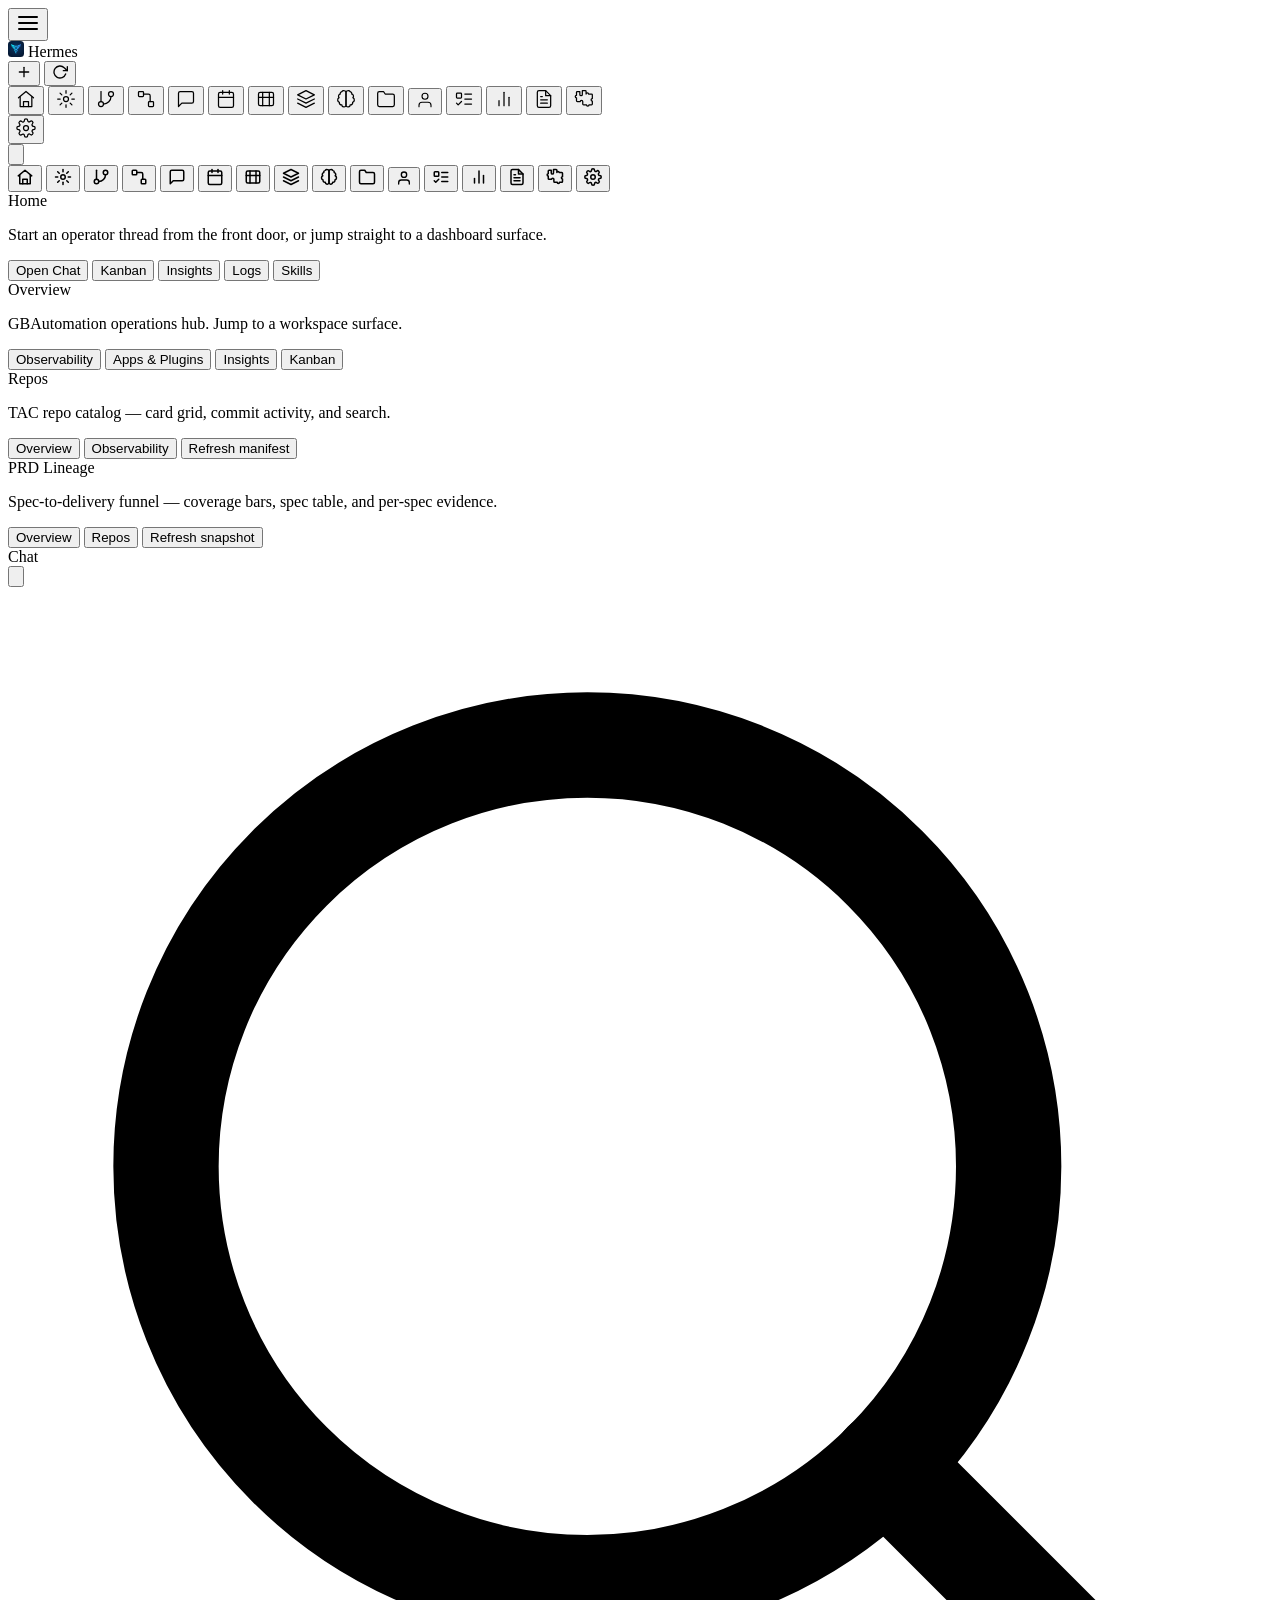
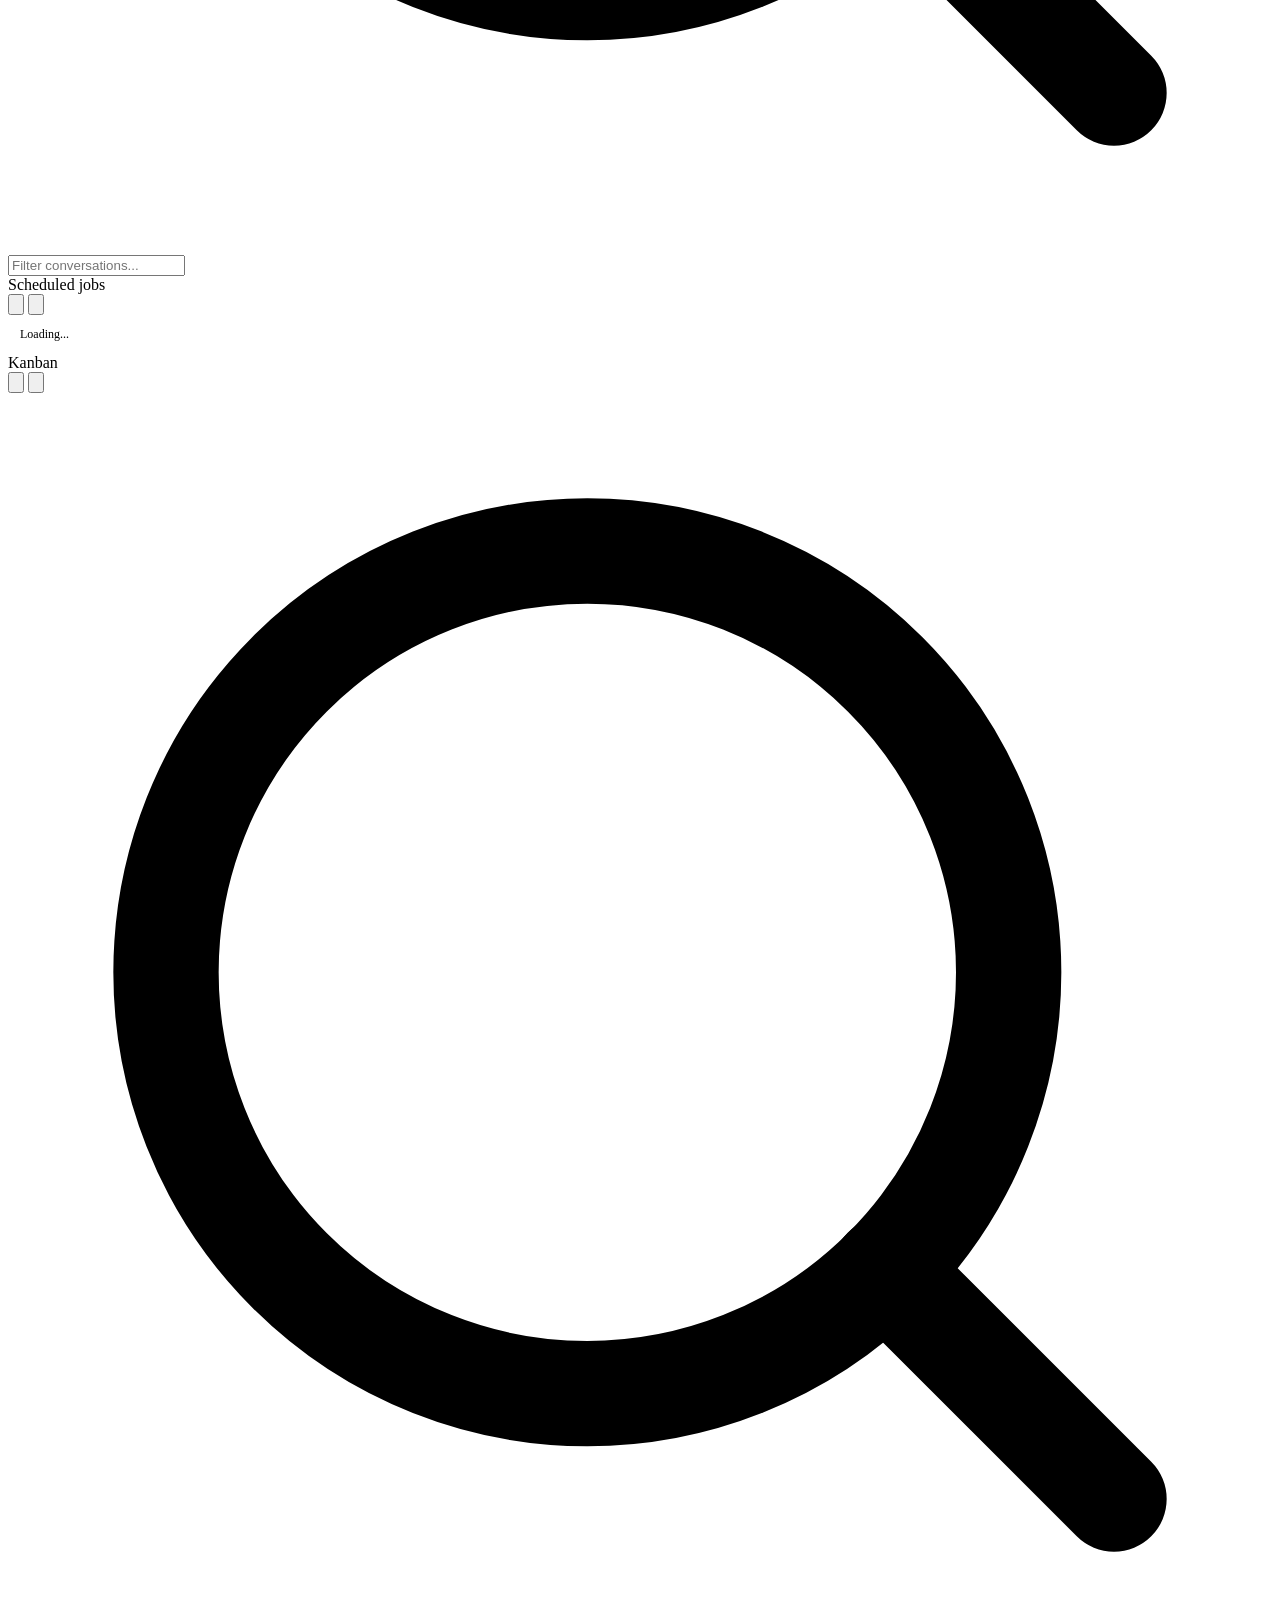
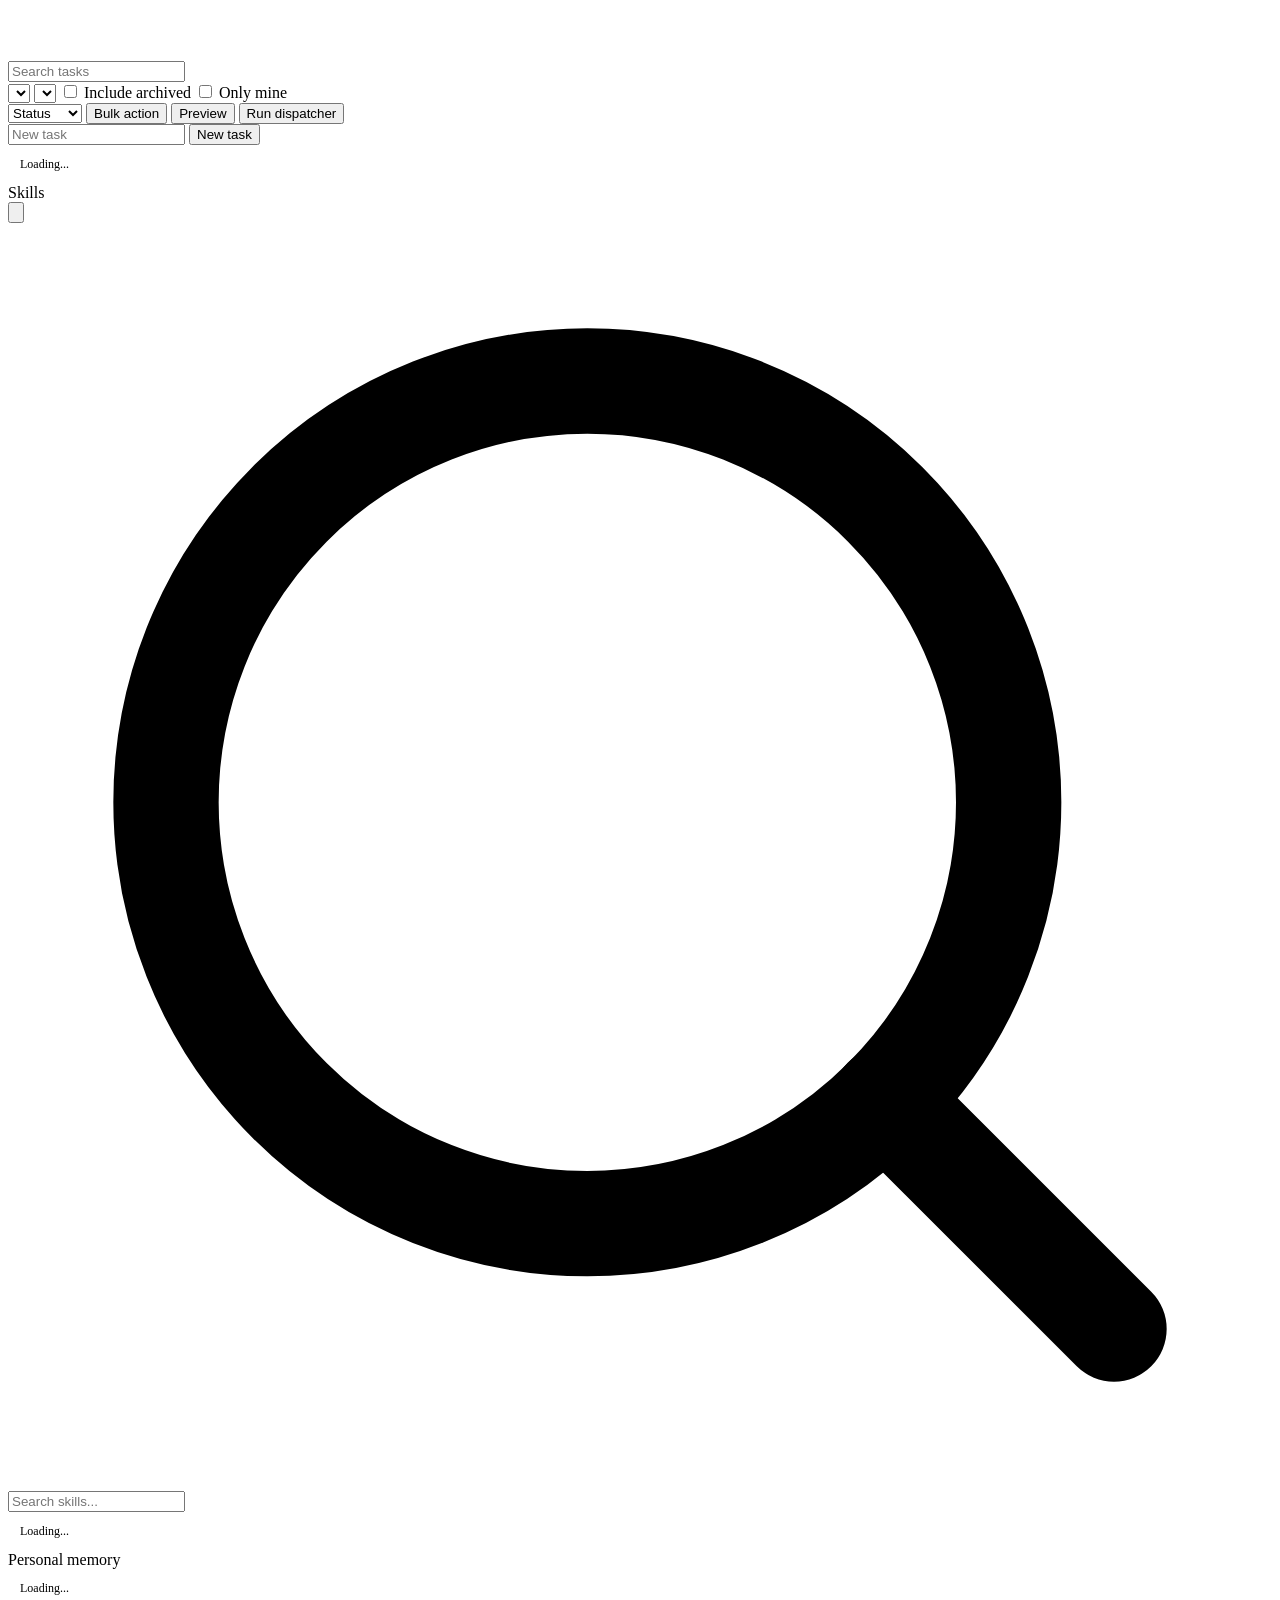
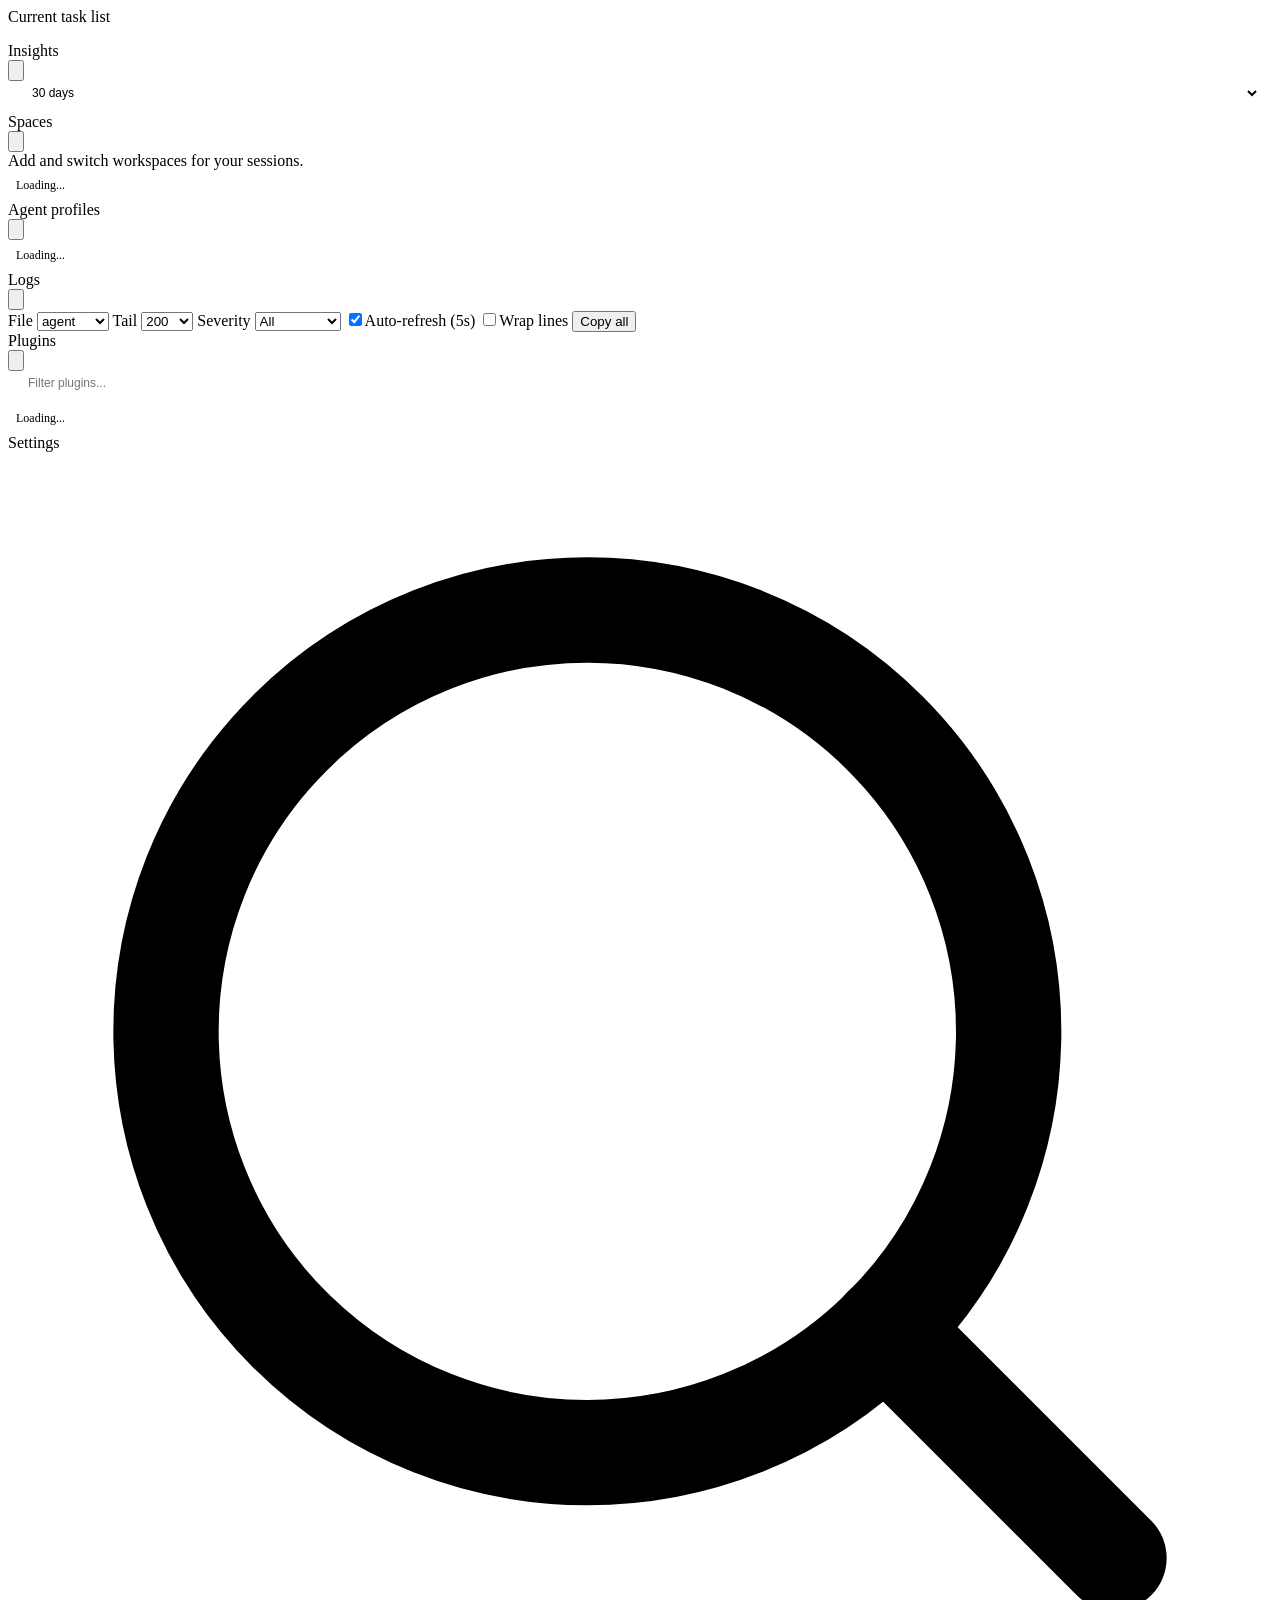
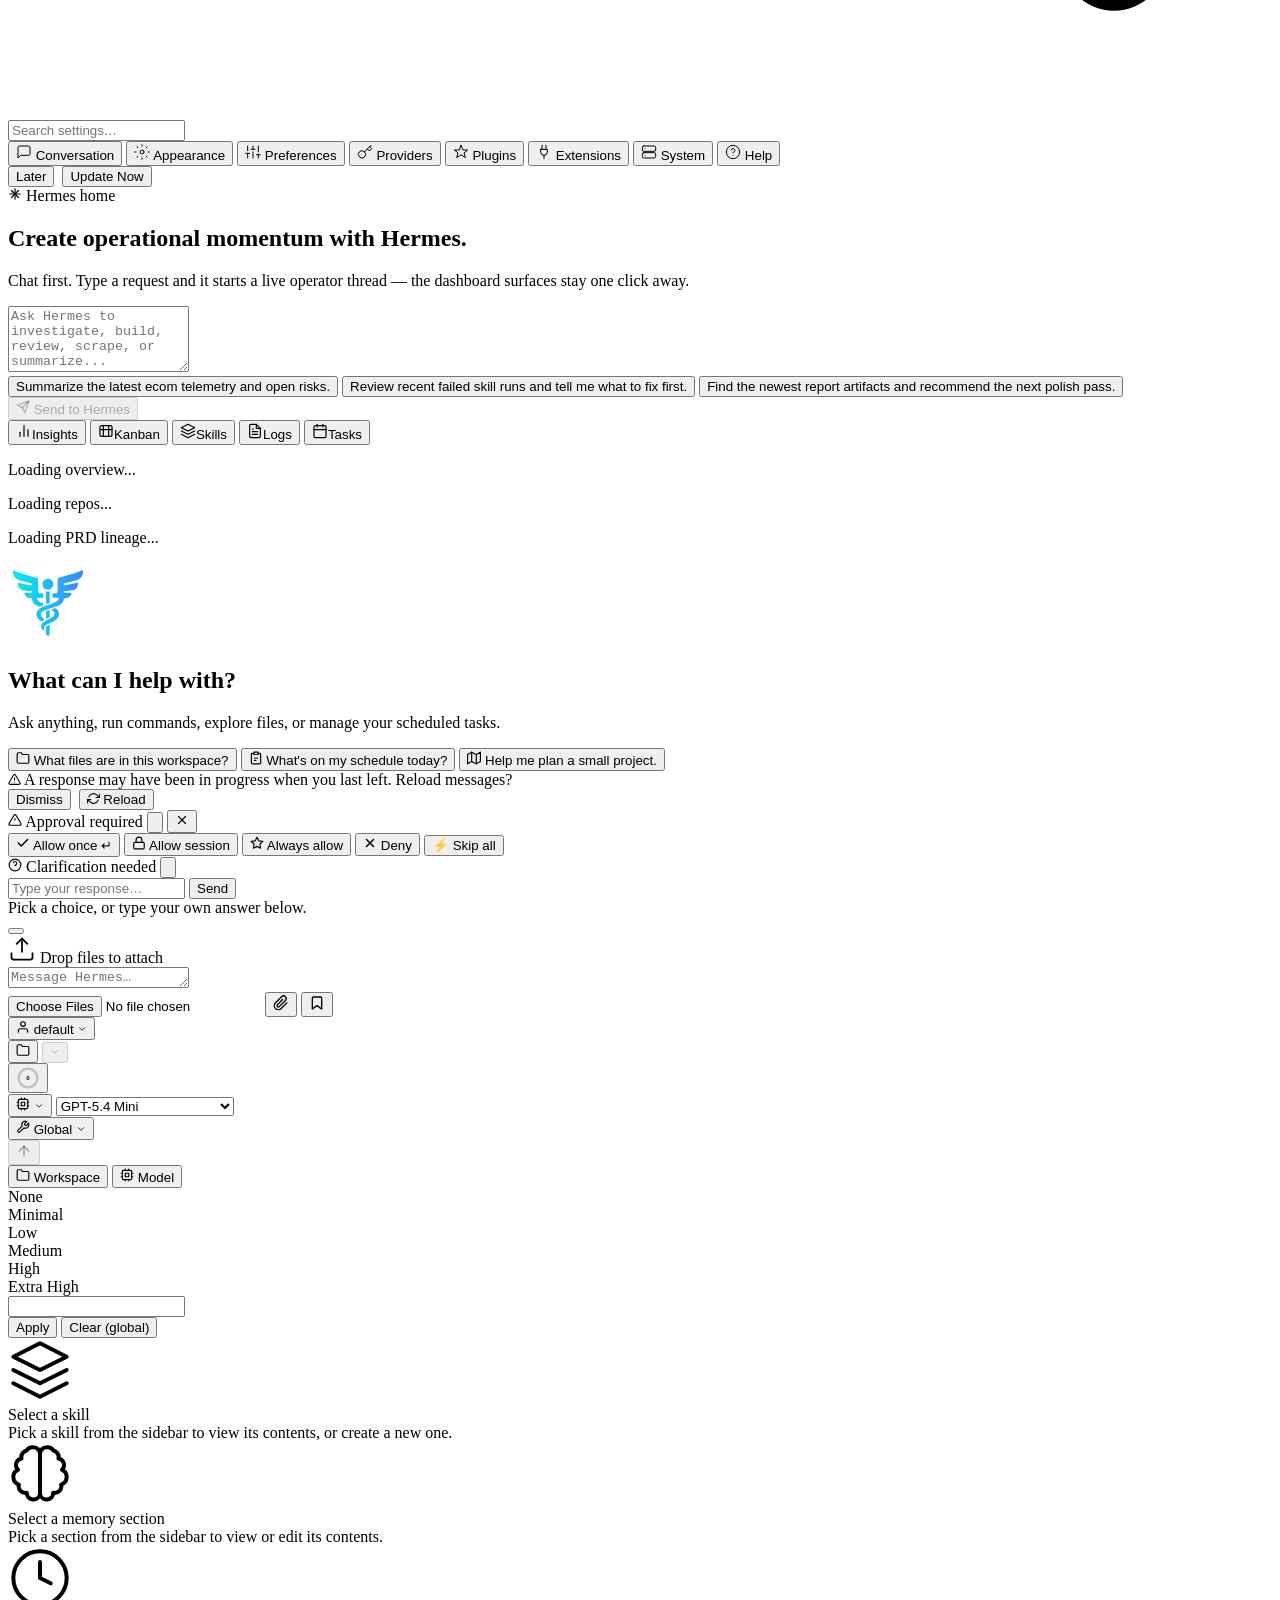
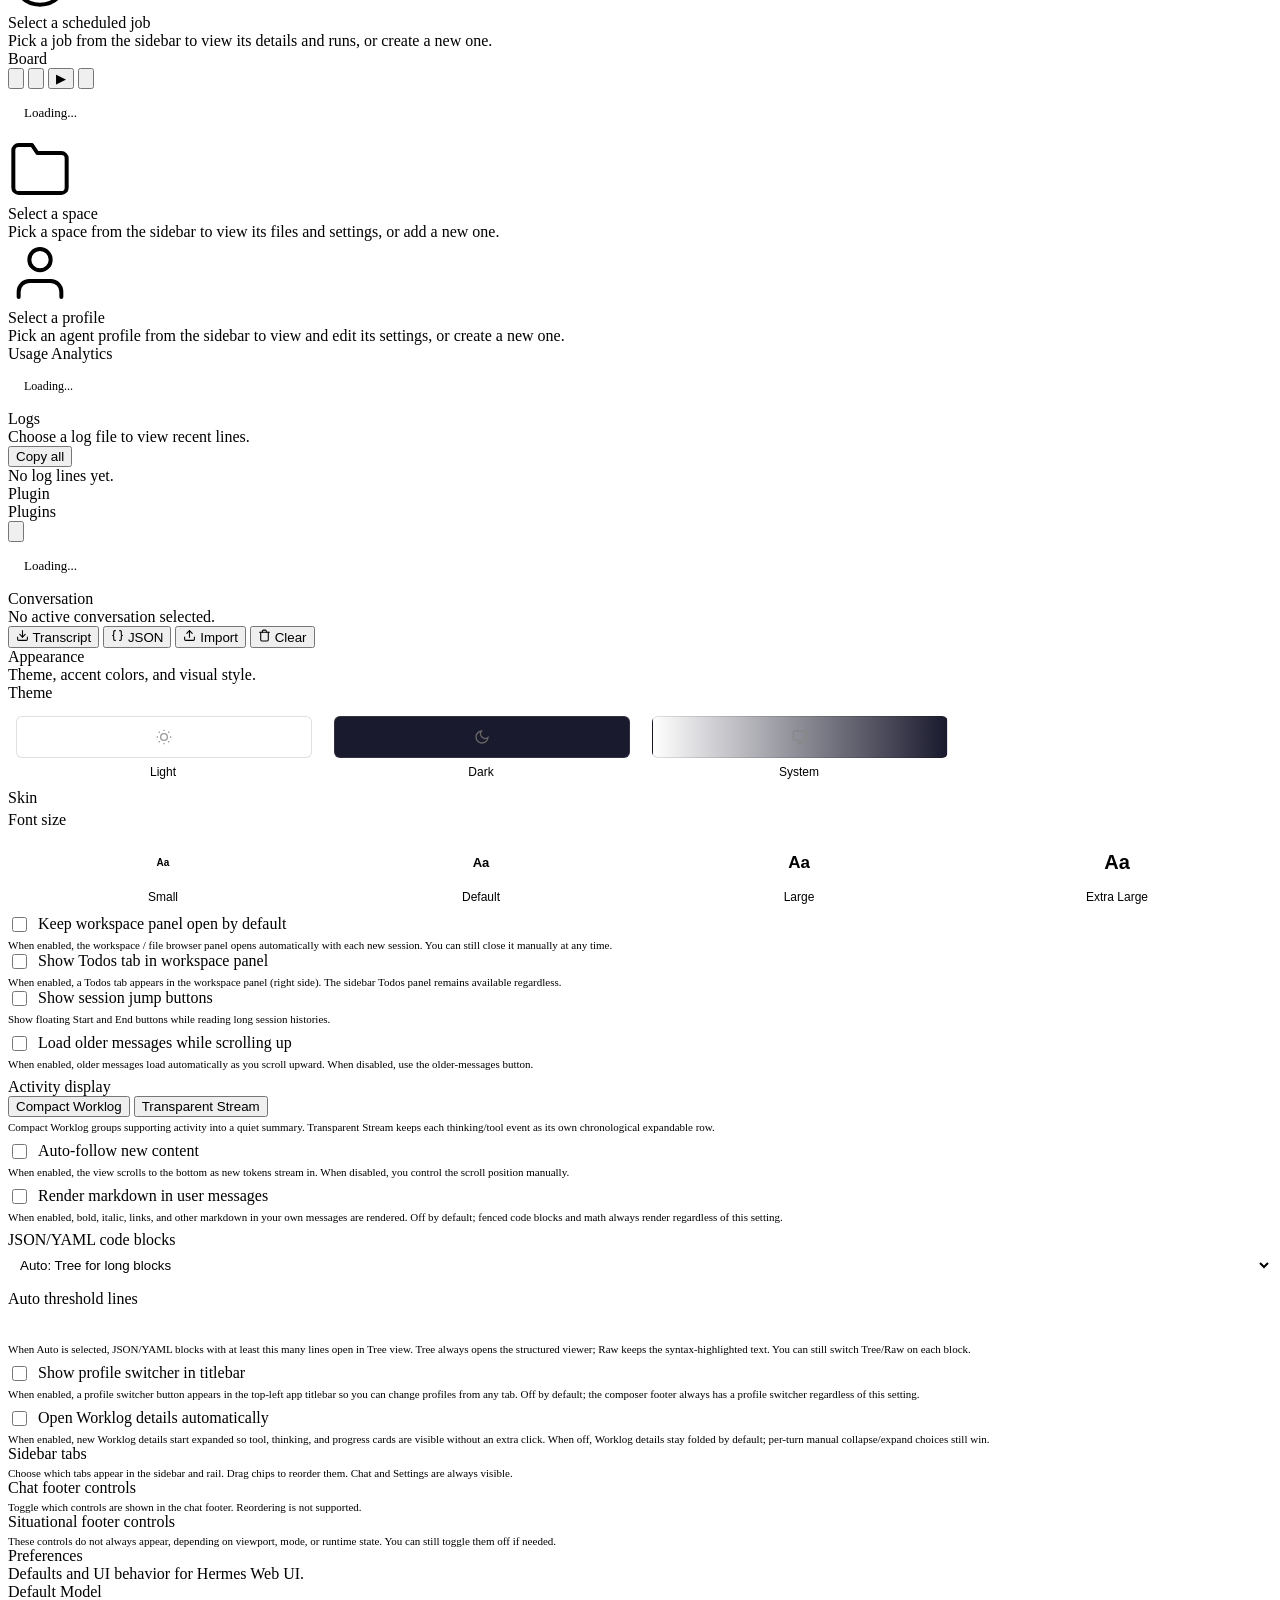
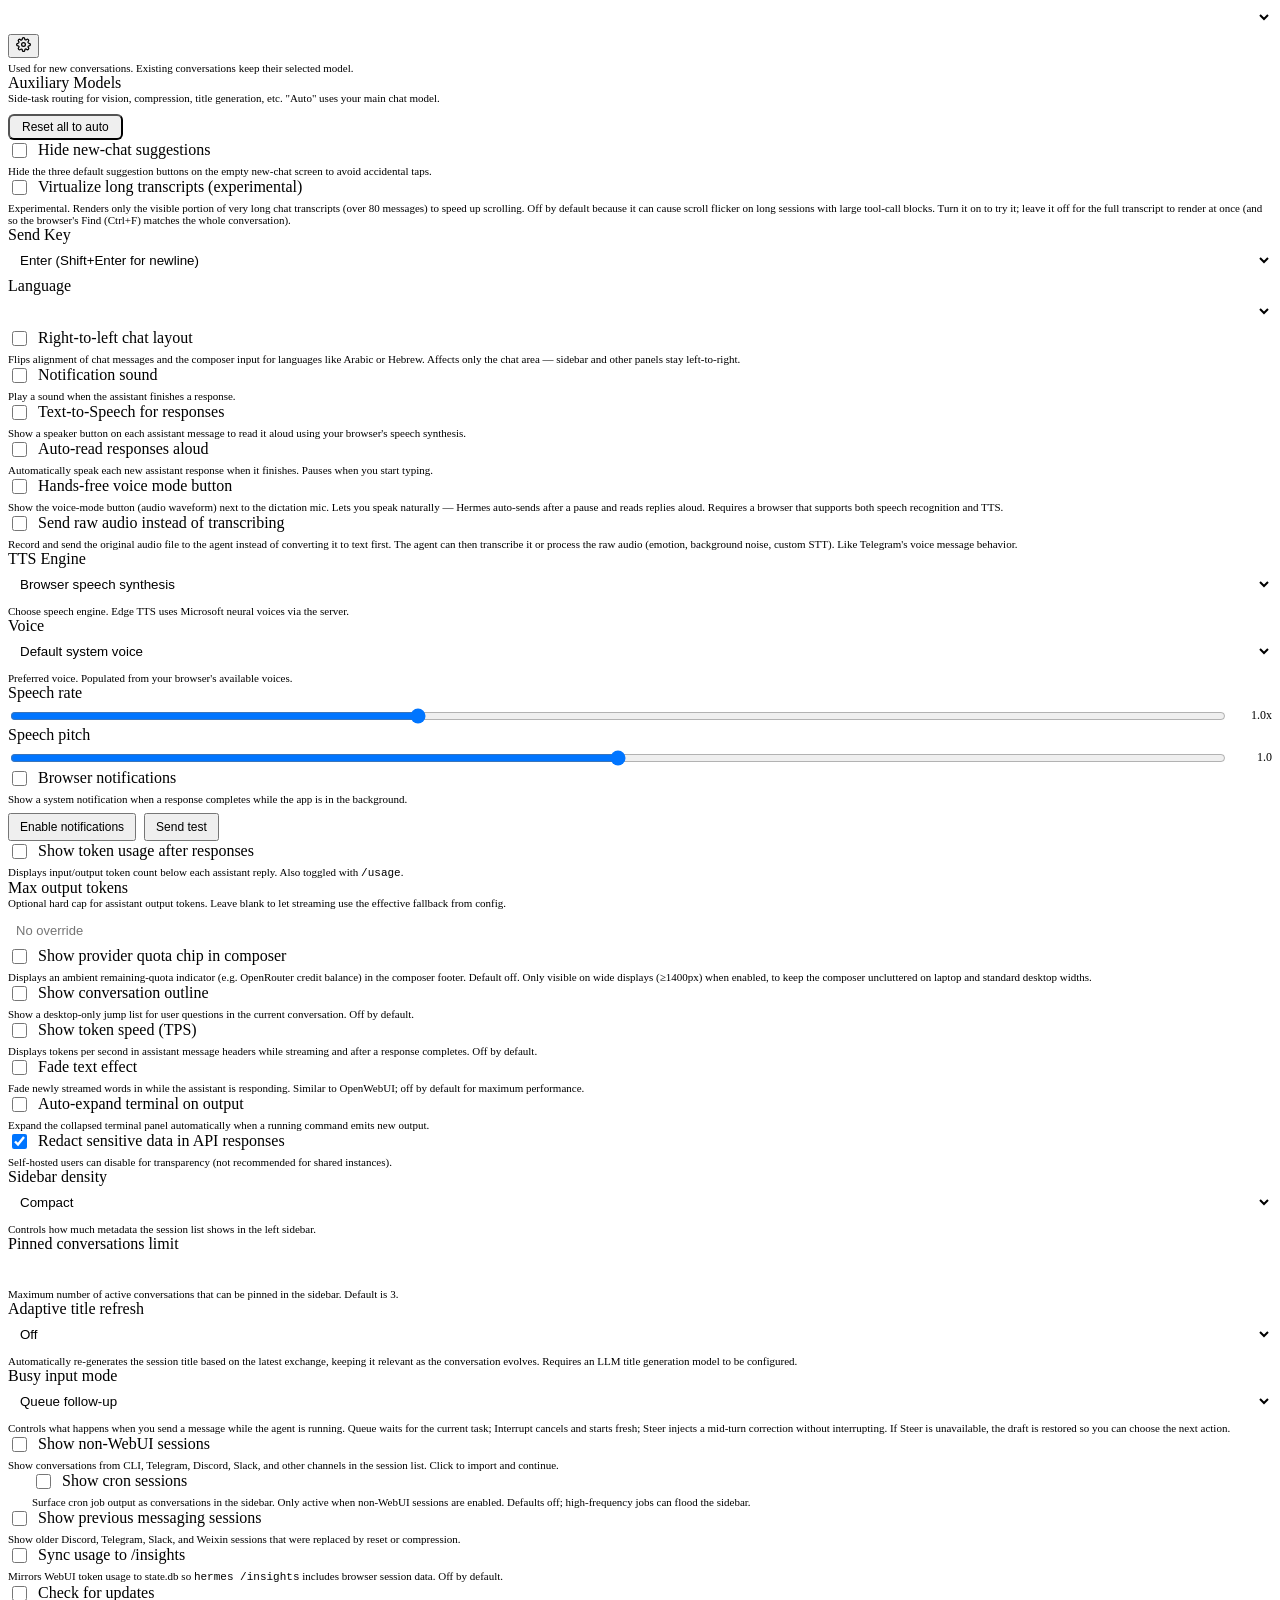
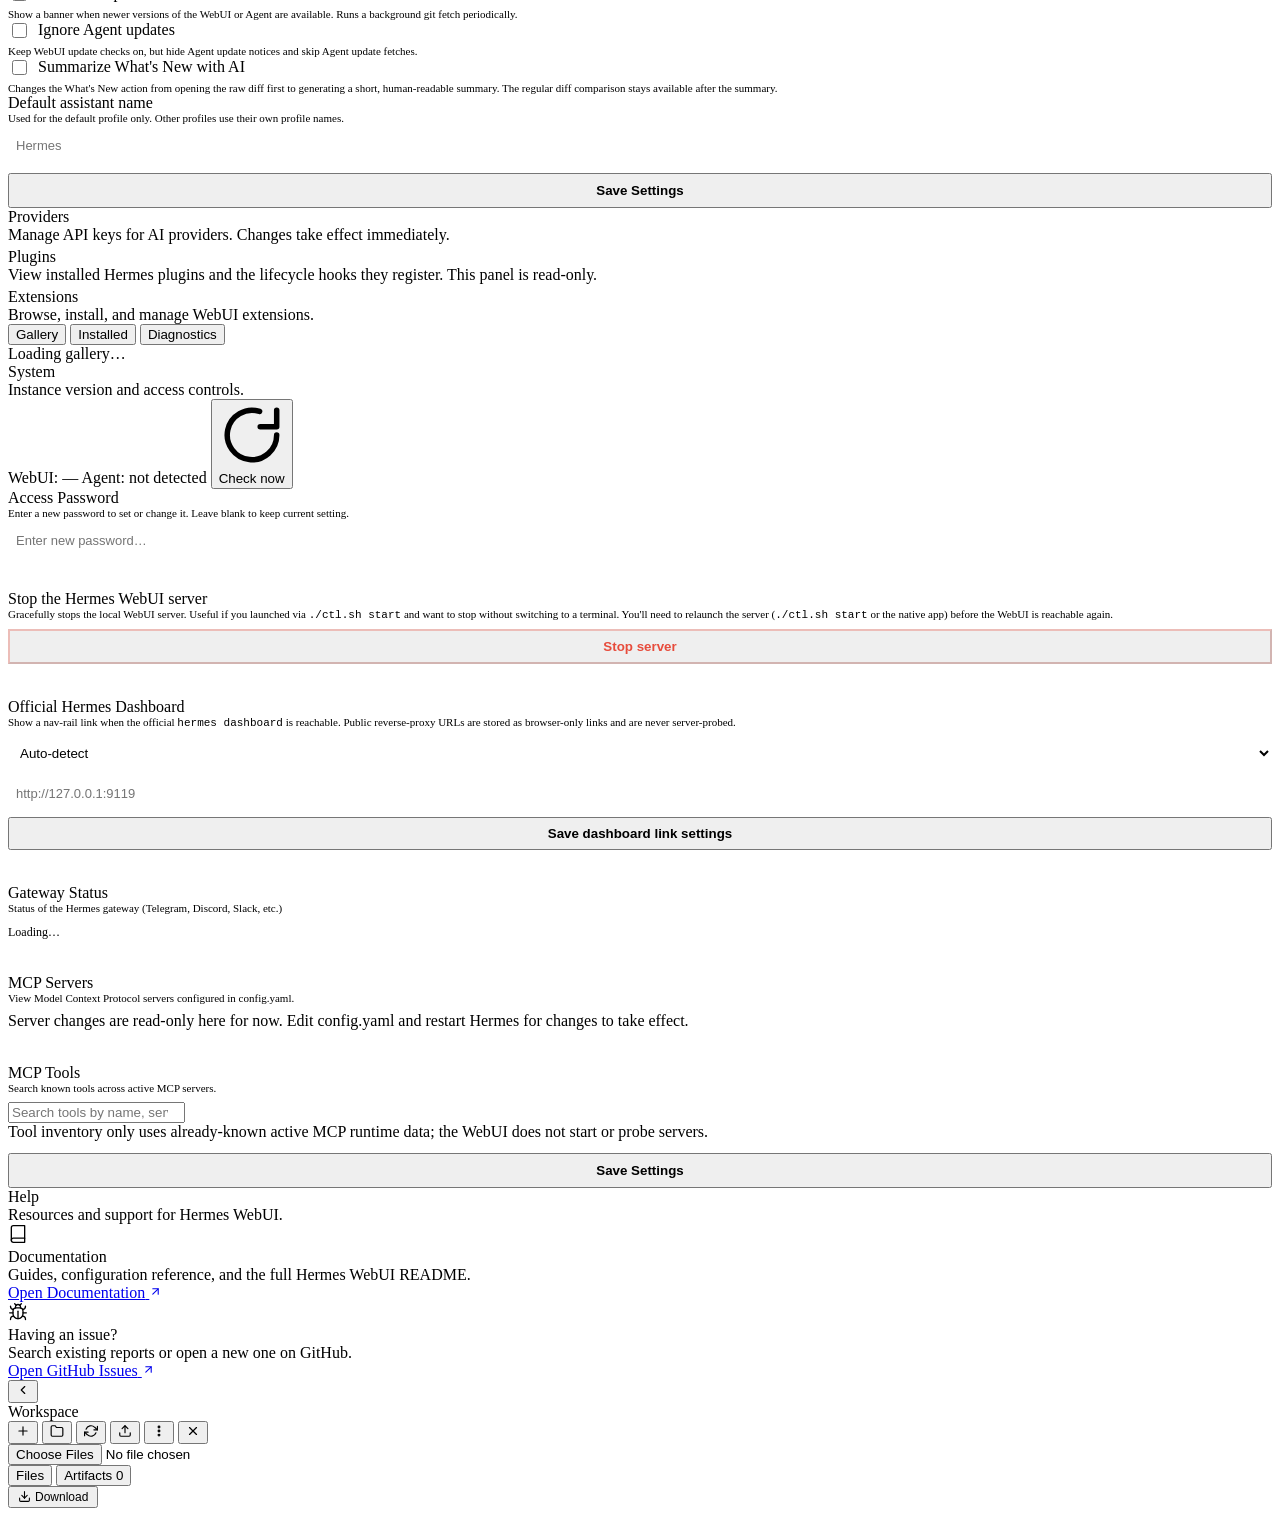
==== static/index.html @ ddf0ec4b "Add PRD Lineage tab (B7: 9119 -> webui migration) Port 9119's PrdLineagePage as a vanilla-JS panel, " ====
<!doctype html>
<html lang="en">
<head>
<meta charset="utf-8">
<meta name="viewport" content="width=device-width, initial-scale=1, maximum-scale=1, user-scalable=no">
<title>Hermes</title>
<!-- base href enables subpath mount support; all static paths must stay relative (no leading slash).
     MUST appear before manifest/favicon links so browsers resolve relative URLs against the
     correct base when the page is served from /session/<id> routes. See #2226. -->
<script>(function(){var path=location.pathname,marker='/session/',i=path.indexOf(marker),p;i>=0?p=(path.slice(0,i+1)||'/'):p=(path.endsWith('/')?path:(path.replace(/\/[^\/]*$/,'/')||'/'));document.write('<base href="'+location.origin+p+'">');})()</script>
<link rel="icon" type="image/svg+xml" href="static/favicon.svg">
<link rel="icon" type="image/png" sizes="32x32" href="static/favicon-32.png">
<link rel="shortcut icon" href="static/favicon.ico">
<link rel="manifest" href="manifest.json" crossorigin="use-credentials">
<meta name="mobile-web-app-capable" content="yes">
<meta name="apple-mobile-web-app-capable" content="yes">
<meta name="apple-mobile-web-app-status-bar-style" content="black-translucent">
<meta name="apple-mobile-web-app-title" content="Hermes">
<link rel="apple-touch-icon" sizes="512x512" href="static/apple-touch-icon.png">
<script>(function(){try{var themes={light:1,dark:1,system:1},skins={codex:1,terracotta:1,default:1,ares:1,mono:1,graphite:1,github:1,slate:1,poseidon:1,sisyphus:1,charizard:1,sienna:1,catppuccin:1,hepburn:1,nous:1,'geist-contrast':1,neon:1,zeus:1,'verdigris':1},legacy={slate:['dark','slate'],solarized:['dark','poseidon'],monokai:['dark','sisyphus'],nord:['dark','slate'],oled:['dark','default']},t=(localStorage.getItem('hermes-theme')||'dark').toLowerCase(),s=(localStorage.getItem('hermes-skin')||'').toLowerCase(),m=legacy[t],theme=m?m[0]:(themes[t]?t:'dark');var pendingExt=s&&s!=='default'&&!skins[s]&&!legacy[s];var skin=skins[s]?s:(pendingExt?s:(m?m[1]:'default'));localStorage.setItem('hermes-theme',theme);localStorage.setItem('hermes-skin',skin);if(theme==='system')theme=window.matchMedia('(prefers-color-scheme:dark)').matches?'dark':'light';if(theme==='dark')document.documentElement.classList.add('dark');if(skin!=='default')document.documentElement.dataset.skin=skin;}catch(e){document.documentElement.classList.add('dark');}})()</script>
<script>(function(){try{var fs=localStorage.getItem('hermes-font-size');if(fs&&fs!=='default')document.documentElement.dataset.fontSize=fs;}catch(e){}})()</script>
<!-- theme-color: surfaces the active app chrome color to native status bars (Safari status bar, PWA, native WKWebView wrappers). Updated dynamically by boot.js when theme/skin changes. The light/dark default values match style.css :root --sidebar / :root.dark --sidebar. -->
<meta name="theme-color" content="#FAF7F0" media="(prefers-color-scheme: light)">
<meta name="theme-color" content="#141425" media="(prefers-color-scheme: dark)">
<meta name="theme-color" id="hermes-theme-color" content="#0D0D1A">
<script>(function(){try{var t=localStorage.getItem('hermes-theme')||'dark';if(t==='system')t=window.matchMedia('(prefers-color-scheme:dark)').matches?'dark':'light';var c=t==='dark'?'#141425':'#FAF7F0';document.querySelectorAll('meta[name="theme-color"]').forEach(function(m){m.setAttribute('content',c);m.removeAttribute('media');});}catch(e){}})()</script>
<script>(function(){try{document.documentElement.dataset.workspacePanel=localStorage.getItem('hermes-webui-workspace-panel')==='open'?'open':'closed';}catch(e){document.documentElement.dataset.workspacePanel='closed';}})()</script>
<script>(function(){try{if(localStorage.getItem('hermes-webui-sidebar-collapsed')==='1')document.documentElement.dataset.sidebarCollapsed='1';}catch(e){}})()</script>
<link rel="preload" href="static/pwa-startup.js?v=__WEBUI_VERSION__" as="script">
<script src="static/pwa-startup.js?v=__WEBUI_VERSION__"></script>
<script>window.__HERMES_CONFIG__={maxUploadBytes:__MAX_UPLOAD_BYTES__,csrfToken:__CSRF_TOKEN_JSON__};</script>
<script>(function(){
  var cfg=window.__HERMES_CONFIG__||{},token=cfg.csrfToken||'';
  if(!token||!window.fetch)return;
  var originalFetch=window.fetch.bind(window);
  function sameOriginUnsafe(input,init){
    var method=((init&&init.method)||(input&&input.method)||'GET').toUpperCase();
    if(!/^(POST|PUT|PATCH|DELETE)$/.test(method))return false;
    try{
      var raw=(typeof input==='string'||input instanceof URL)?input:(input&&input.url)||'';
      var url=new URL(raw,document.baseURI||location.href);
      if(url.origin!==location.origin)return false;
      return !/\/api\/(auth\/login|csp-report)$/.test(url.pathname);
    }catch(_){return false;}
  }
  window.fetch=function(input,init){
    if(sameOriginUnsafe(input,init)){
      var opts=init?Object.assign({},init):{};
      var headers=new Headers(opts.headers!==undefined?opts.headers:((input&&input.headers)||{}));
      if(!headers.has('X-Hermes-CSRF-Token'))headers.set('X-Hermes-CSRF-Token',token);
      opts.headers=headers;
      return originalFetch(input,opts);
    }
    return originalFetch(input,init);
  };
  if(navigator.sendBeacon){
    var originalBeacon=navigator.sendBeacon.bind(navigator);
    navigator.sendBeacon=function(url,data){
      try{
        if(sameOriginUnsafe(url,{method:'POST'})){
          var headers={'X-Hermes-CSRF-Token':token};
          if(data&&data.type)headers['Content-Type']=data.type;
          originalFetch(url,{method:'POST',credentials:'include',headers:headers,body:data,keepalive:true});
          return true;
        }
      }catch(_){}
      return originalBeacon(url,data);
    };
  }
})()</script>
<link rel="stylesheet" href="static/style.css?v=__WEBUI_VERSION__">
  <link rel="stylesheet" href="https://cdn.jsdelivr.net/npm/xterm@5.3.0/css/xterm.css" integrity="sha384-LJcOxlx9IMbNXDqJ2axpfEQKkAYbFjJfhXexLfiRJhjDU81mzgkiQq8rkV0j6dVh" crossorigin="anonymous">
  <!-- KaTeX math rendering CSS (loaded eagerly from vendored assets to prevent font CSP noise) -->
  <link rel="stylesheet" href="static/vendor/katex/0.16.22/katex.min.css">
  <!-- streaming-markdown: incremental DOM-building markdown parser for live streams -->
  <!-- Self-hosted from npm:streaming-markdown@0.2.15 — no CDN dependency.           -->
  <!-- sha384 of smd.min.js @0.2.15: sha384-T6r95ocN9t3W8tUK2Fa6FPaO7bJryyjyW0WCalrUnpgtm2qXr5xcN4vwPYEJ6vHa -->
  <!-- ES module imports do not support the integrity= attribute (W3C limitation);    -->
  <!-- version is pinned in the vendored file path; hash documented above for audit. -->
  <script type="module">
    import * as smd from './static/vendor/smd.min.js';
    // SRI verification happens at the ES module level via importmap or SW; pinning version in URL.
    // sha384 of smd.min.js @0.2.15: sha384-T6r95ocN9t3W8tUK2Fa6FPaO7bJryyjyW0WCalrUnpgtm2qXr5xcN4vwPYEJ6vHa
    window.smd = smd;
  </script>
  <!-- Prism.js syntax highlighting (loaded async, non-blocking) -->
  <!-- SRI removed from prism-tomorrow.min.css — jsdelivr serves different digests across
       edge nodes causing intermittent integrity failures that block syntax highlighting (#1100).
       Version is pinned to @1.29.0 which is sufficient for supply-chain assurance. -->
  <link id="prism-theme" rel="stylesheet" href="https://cdn.jsdelivr.net/npm/prismjs@1.29.0/themes/prism-tomorrow.min.css" crossorigin="anonymous">
  <script src="https://cdn.jsdelivr.net/npm/prismjs@1.29.0/components/prism-core.min.js" integrity="sha384-MXybTpajaBV0AkcBaCPT4KIvo0FzoCiWXgcihYsw4FUkEz0Pv3JGV6tk2G8vJtDc" crossorigin="anonymous" defer></script>
  <script src="https://cdn.jsdelivr.net/npm/prismjs@1.29.0/plugins/autoloader/prism-autoloader.min.js" integrity="sha384-Uq05+JLko69eOiPr39ta9bh7kld5PKZoU+fF7g0EXTAriEollhZ+DrN8Q/Oi8J2Q" crossorigin="anonymous" defer></script>
  <script src="https://cdn.jsdelivr.net/npm/xterm@5.3.0/lib/xterm.js" integrity="sha384-/nfmYPUzWMS6v2atn8hbljz7NE0EI1iGx34lJaNzyVjWGDzMv+ciUZUeJpKA3Glc" crossorigin="anonymous" defer></script>
  <script src="https://cdn.jsdelivr.net/npm/xterm-addon-fit@0.8.0/lib/xterm-addon-fit.js" integrity="sha384-AQLWHRKAgdTxkolJcLOELg4E9rE89CPE2xMy3tIRFn08NcGKPTsELdvKomqji+DL" crossorigin="anonymous" defer></script>
  <script src="https://cdn.jsdelivr.net/npm/xterm-addon-web-links@0.9.0/lib/xterm-addon-web-links.js" integrity="sha384-U4fBROT3kCM582gaYiNaOSQiJbXPzd9SfR1598Y7yeGSYVBzikXrNg0XyuU+mOnl" crossorigin="anonymous" defer></script>
  <!-- PWA service worker registration -->
  <script>
    if ('serviceWorker' in navigator) {
      window.addEventListener('load', function() {
        navigator.serviceWorker.register('sw.js?v=__WEBUI_VERSION__').catch(function(err) {
          console.warn('[pwa] Service worker registration failed:', err);
        });
      });
    }
  </script>
  <script>
    // Salvaged from PR #1721 (@malulian) — RTL bootstrap.
    // Apply saved RTL state synchronously before any chat content paints, so
    // RTL users don't see an LTR flash on initial load.
    (function(){
      try{
        if(localStorage.getItem('hermes-rtl')==='true'){
          document.documentElement.classList.add('chat-content-rtl');
        }
      }catch(_){}
    })();
  </script>
</head>
<body>
<header class="app-titlebar" role="banner">
  <div class="app-titlebar-left">
    <button class="app-titlebar-profile" id="titlebarProfileBtn" type="button" onclick="toggleProfileDropdown(event)" aria-label="Switch profile" style="display:none">
      <span class="app-titlebar-profile-icon" aria-hidden="true"><svg width="14" height="14" viewBox="0 0 24 24" fill="none" stroke="currentColor" stroke-width="2" stroke-linecap="round" stroke-linejoin="round"><path d="M20 21v-2a4 4 0 0 0-4-4H8a4 4 0 0 0-4 4v2"/><circle cx="12" cy="7" r="4"/></svg></span>
      <span class="app-titlebar-profile-label" id="titlebarProfileLabel">default</span>
      <span class="app-titlebar-profile-chevron" aria-hidden="true"><svg width="8" height="8" viewBox="0 0 24 24" fill="none" stroke="currentColor" stroke-width="2" stroke-linecap="round" stroke-linejoin="round"><polyline points="6 9 12 15 18 9"/></svg></span>
    </button>
    <button class="app-titlebar-hamburger has-tooltip has-tooltip--bottom" id="btnHamburger" onclick="toggleMobileSidebar()" type="button" data-tooltip="Menu" aria-label="Menu">
    <svg width="24" height="24" viewBox="0 0 24 24" fill="none" stroke="currentColor" stroke-width="2" stroke-linecap="round" stroke-linejoin="round" aria-hidden="true"><line x1="3" y1="6" x2="21" y2="6"/><line x1="3" y1="12" x2="21" y2="12"/><line x1="3" y1="18" x2="21" y2="18"/></svg>
  </button>
  </div>
  <div class="app-titlebar-inner">
    <span class="app-titlebar-icon" aria-hidden="true">
      <svg xmlns="http://www.w3.org/2000/svg" viewBox="0 0 64 64" width="16" height="16" aria-hidden="true"><defs><linearGradient id="app-titlebar-mark" x1="0" y1="0" x2="1" y2="0"><stop offset="0" stop-color="#08EBF1"/><stop offset="1" stop-color="#3889FD"/></linearGradient><radialGradient id="app-titlebar-tile" cx="50%" cy="42%" r="75%"><stop offset="0%" stop-color="#0D3460"/><stop offset="100%" stop-color="#021128"/></radialGradient></defs><rect width="64" height="64" rx="14.3" fill="url(#app-titlebar-tile)"/><g transform="translate(-8.632 -11.731) scale(0.06483)"><path fill="url(#app-titlebar-mark)" fill-rule="evenodd" d="M630.5 961.9 C634.9 960.7 638.5 957.9 640.5 953.9 C642.5 950.1 643.3 865.1 641.4 864.3 C640 863.8 623.9 872.5 618.2 876.8 C616.4 878.2 613.8 881.2 612.5 883.5 L610 887.7 610 918.4 C610 951.8 610.2 953.1 615.7 958.3 C618.3 960.8 622.4 962.7 625.5 962.9 C626 963 628.3 962.5 630.5 961.9 Z M596 913 C596.8 911.5 596.6 909.4 595.4 904.8 C592.1 892.1 595.4 881.4 605.5 872.1 C612.9 865.4 621.2 860.6 641.1 851.4 C681.3 832.9 691.1 827.1 704.5 813.6 C724.9 793.1 730 768.6 718.9 745.5 C714.9 737.4 705.5 727.4 696.7 722.1 L691.1 718.8 678.3 722.6 C671.3 724.6 664.9 726.8 664.2 727.3 C663.5 727.9 663 730.6 663 734.1 C663 739.9 663.1 740 666.8 741.9 C672.9 745 680.6 752.6 683.4 758.2 C688.9 769.3 686 781.3 675.3 791 C666.4 799.1 662.1 801.7 631.3 817.2 C598.7 833.5 587.2 840.5 578.9 849 C565.9 862.3 561.8 880.1 568.3 894.4 C574.4 907.7 592.4 919.8 596 913 Z M579.8 832.2 C582.7 830.2 586.8 827.3 589 825.8 C592.9 823.1 593 822.9 593 817.2 L593 811.4 586.6 807.2 C578.4 801.8 572.5 795.2 568.7 787.2 C566 781.5 565.8 780.1 566.2 773.5 C566.8 764.5 569.4 759.6 577.8 751.8 C589.1 741.4 603.5 735.3 666 714.8 C687.7 707.6 710.2 699.7 715.9 697.2 C741.9 685.8 757.8 670 764.5 648.7 C765.9 644.4 767 639.2 767 637.1 C767 631.5 768.1 631 777.9 631.6 C801.3 633.2 819.4 623.2 829 603.6 C831.2 599.2 833.5 593.4 834.2 590.7 C835.3 586.4 835.2 585.8 833.4 584 C831.5 582.1 830.8 582 814 583 C804.4 583.5 789.8 584.1 781.5 584.2 L766.5 584.5 766.2 577.9 C766 573.4 766.3 571 767.2 570.2 C767.9 569.6 778.4 568.4 790.4 567.6 C835.7 564.3 849.7 561.9 862.2 555.3 C878.5 546.7 889.5 529.3 893 506.4 C894.1 499.3 894 498.6 892.3 496.8 C890.4 494.9 890 495 865.4 500.4 C838.7 506.3 789.4 516.1 776.8 518.1 C766.3 519.7 766 519.5 766 511.2 C766 507.2 766.5 503.7 767.2 502.8 C767.9 502 771.2 500.7 774.5 500.1 C788.7 497.1 852.9 480.7 868.5 476 C877.9 473.2 889.8 468.8 895 466.3 C903 462.5 905.8 460.4 913.1 453.1 C922.9 443.2 928.3 433.9 932.5 419.5 C935.4 409.5 937.6 393.5 936.6 389.7 C935.3 384.3 933.5 384.5 914.3 392.1 C879.6 406 825.4 423.1 754.6 442.4 C728.5 449.6 719.1 452.5 717.2 454.2 C711.9 459.2 712 457.7 712 516.7 C712 551.6 711.6 572.9 710.9 575.2 C709.6 580 703.8 585.7 699.1 587 C697.1 587.5 689.9 588.2 683 588.6 C674 589.1 670 589.7 668.8 590.8 C667.2 592.1 667 594.3 667 608 C667 621.6 667.2 624.1 668.8 625.8 C670.4 627.8 671.8 627.9 694.9 628.2 C710.4 628.4 719.8 628.9 720.8 629.6 C723.1 631.2 720.6 639.8 715.9 646.9 C706.4 661.1 694.2 667.1 631 689 C581.4 706.1 563.9 713.8 550.3 724.7 C512.3 755 518.4 806 563.1 831.3 C567.7 833.9 572.2 836 573.1 836 C573.9 836 577 834.3 579.8 832.2 Z M626.3 807.4 C633.5 803.8 640.2 800.1 641.1 799.4 C642.5 798.1 642.7 794.2 642.5 766.5 C642.5 749.2 642.1 734.7 641.7 734.4 C641 733.7 613.6 743.6 611.2 745.3 C610.3 746 610 754.1 610 779.5 C610 797.7 610.3 813 610.7 813.3 C611.8 814.5 612.7 814.1 626.3 807.4 Z M571.1 699.2 L584.5 693.4 584.8 685.5 C585 681.2 584.7 677.3 584.1 676.7 C583.6 676.2 579.9 674.7 575.8 673.3 C567.5 670.5 554.7 664.2 548.4 660 C538.6 653.2 530.5 640.3 531.2 632.6 L531.5 629.5 541 628.9 C546.2 628.5 557.7 628.2 566.5 628.1 C577.6 628 583 627.6 583.8 626.8 C585.5 625.1 585.5 591.6 583.8 590.3 C583.1 589.7 576.5 589 569.1 588.6 C555.2 587.9 550.4 586.7 546.1 582.7 C541 578 541 578.1 541 518.8 C541 466.4 540.9 463.3 539 459.3 C536.5 453.7 533.3 451.9 518.7 448.1 C442.4 428 363.2 402.9 330.3 388.3 C322.4 384.9 322 384.8 319.5 386.4 C317.3 387.9 317 388.7 317 393.9 C317 397.1 317.7 403.5 318.5 408.1 C324.3 439.3 338.4 458 364.5 469.2 C374.6 473.5 396.4 479.7 441.3 491 C464.8 496.9 484.7 502.3 485.5 503 C486.6 503.9 487 506.3 487 511.2 C487 519.5 486.6 519.8 476.7 518.1 C461.5 515.5 412.5 505.6 391.5 500.9 C379.4 498.2 368.3 495.7 366.7 495.3 C364.8 494.9 363.3 495.3 361.9 496.6 C360 498.3 359.9 499.2 360.5 505.4 C362.5 526 373.6 544.9 388.9 554 C401.6 561.5 417.9 564.4 468 568.1 C477.1 568.7 485.1 569.7 485.8 570.3 C487.5 571.7 487.4 582.4 485.6 583.9 C484.2 585.1 473.4 584.7 432.5 582.4 C422.2 581.8 421.4 581.9 419.7 583.8 C417.9 585.8 417.9 586.1 419.5 591.6 C424.1 607.4 434.2 620.5 446.4 626.5 C455.1 630.8 461.3 632 474.1 632 C479.5 632 484.1 632.4 484.4 632.9 C484.8 633.4 485.6 637.4 486.4 641.7 C489.7 660.4 500.4 676.9 516.5 688 C526.3 694.7 549.1 704.8 555.1 704.9 C556.5 705 563.7 702.4 571.1 699.2 Z M628.9 678.9 C635.3 676.6 641 674.2 641.5 673.5 C643.1 671.6 642.5 576.3 640.9 574.4 C639.4 572.5 613.1 572.3 611.2 574.2 C610.3 575.1 610 588.7 610 629 C610 658.5 610.3 683 610.7 683.4 C611.8 684.5 616 683.5 628.9 678.9 Z M636.1 556 C654.1 552.6 669.6 536.9 673.6 517.8 C677.9 497.7 668.2 476.3 650 465.8 C636.2 457.8 615.8 458 601.7 466.3 C595.3 470.1 586.1 480.5 582.7 487.8 C570 514.9 585.4 547.4 614.7 555.5 C620.6 557.1 629 557.3 636.1 556 Z"/></g></svg>
    </span>
    <span class="app-titlebar-title" id="appTitlebarTitle">Hermes</span>
    <span class="app-titlebar-sub" id="appTitlebarSub" hidden></span>
  </div>
  <div class="app-titlebar-spacer" aria-hidden="true"></div>
  <button class="app-titlebar-new-chat" id="btnTitlebarNewChat" onclick="$('btnNewChat') && $('btnNewChat').click()" type="button" aria-label="New conversation" data-i18n-title="new_conversation" data-i18n-aria-label="new_conversation" title="New conversation">
    <svg viewBox="0 0 24 24" fill="none" stroke="currentColor" stroke-width="2" stroke-linecap="round" stroke-linejoin="round" aria-hidden="true" width="16" height="16">
      <line x1="12" y1="5" x2="12" y2="19"/>
      <line x1="5" y1="12" x2="19" y2="12"/>
    </svg>
  </button>
  <button class="app-titlebar-reload" id="btnReload" onclick="window.location.reload()" type="button" aria-label="Reload" title="Reload page">
    <svg viewBox="0 0 24 24" fill="none" stroke="currentColor" stroke-width="2" stroke-linecap="round" stroke-linejoin="round" aria-hidden="true" width="16" height="16">
      <polyline points="23 4 23 10 17 10"/>
      <path d="M20.49 15a9 9 0 1 1-2.12-9.36L23 10"/>
    </svg>
  </button>
</header>
<div class="layout">
  <nav class="rail" aria-label="Primary navigation">
    <button class="rail-btn nav-tab has-tooltip" data-panel="home" onclick="switchPanel('home',{fromRailClick:true})" data-tooltip="Home" aria-label="Home"><svg width="20" height="20" viewBox="0 0 24 24" fill="none" stroke="currentColor" stroke-width="1.5" stroke-linecap="round" stroke-linejoin="round" aria-hidden="true"><path d="M3 10.5 12 3l9 7.5"/><path d="M5 9.5V21h14V9.5"/><path d="M9 21v-6h6v6"/></svg></button>
    <button class="rail-btn nav-tab has-tooltip" data-panel="overview" onclick="switchPanel('overview',{fromRailClick:true})" data-tooltip="Overview" aria-label="GBAutomation Overview"><svg width="20" height="20" viewBox="0 0 24 24" fill="none" stroke="currentColor" stroke-width="1.5" stroke-linecap="round" stroke-linejoin="round" aria-hidden="true"><circle cx="12" cy="12" r="3"/><path d="M12 2v3"/><path d="M12 19v3"/><path d="m4.9 4.9 2.1 2.1"/><path d="m17 17 2.1 2.1"/><path d="M2 12h3"/><path d="M19 12h3"/><path d="m4.9 19.1 2.1-2.1"/><path d="m17 7 2.1-2.1"/></svg></button>
    <button class="rail-btn nav-tab has-tooltip" data-panel="repos" onclick="switchPanel('repos',{fromRailClick:true})" data-tooltip="Repos" aria-label="GBAutomation Repos"><svg width="20" height="20" viewBox="0 0 24 24" fill="none" stroke="currentColor" stroke-width="1.5" stroke-linecap="round" stroke-linejoin="round" aria-hidden="true"><line x1="6" y1="3" x2="6" y2="15"/><circle cx="18" cy="6" r="3"/><circle cx="6" cy="18" r="3"/><path d="M18 9a9 9 0 0 1-9 9"/></svg></button>
    <button class="rail-btn nav-tab has-tooltip" data-panel="lineage" onclick="switchPanel('lineage',{fromRailClick:true})" data-tooltip="PRD Lineage" aria-label="PRD Lineage"><svg width="20" height="20" viewBox="0 0 24 24" fill="none" stroke="currentColor" stroke-width="1.5" stroke-linecap="round" stroke-linejoin="round" aria-hidden="true"><rect x="3" y="3" width="6" height="6" rx="1"/><rect x="15" y="15" width="6" height="6" rx="1"/><path d="M9 6h6a2 2 0 0 1 2 2v7"/></svg></button>
    <button class="rail-btn nav-tab active has-tooltip" data-panel="chat" onclick="switchPanel('chat',{fromRailClick:true})" data-tooltip="Chat" data-i18n-title="tab_chat" aria-label="Chat"><svg width="20" height="20" viewBox="0 0 24 24" fill="none" stroke="currentColor" stroke-width="1.5" stroke-linecap="round" stroke-linejoin="round" aria-hidden="true"><path d="M21 15a2 2 0 0 1-2 2H7l-4 4V5a2 2 0 0 1 2-2h14a2 2 0 0 1 2 2z"/></svg></button>
    <button class="rail-btn nav-tab has-tooltip" data-panel="tasks" onclick="switchPanel('tasks',{fromRailClick:true})" data-tooltip="Tasks" data-i18n-title="tab_tasks" aria-label="Tasks"><svg width="20" height="20" viewBox="0 0 24 24" fill="none" stroke="currentColor" stroke-width="1.5" stroke-linecap="round" stroke-linejoin="round" aria-hidden="true"><rect x="3" y="4" width="18" height="18" rx="2"/><line x1="16" y1="2" x2="16" y2="6"/><line x1="8" y1="2" x2="8" y2="6"/><line x1="3" y1="10" x2="21" y2="10"/></svg></button>
    <button class="rail-btn nav-tab has-tooltip" data-panel="kanban" onclick="switchPanel('kanban',{fromRailClick:true})" data-tooltip="Kanban" data-i18n-title="tab_kanban" aria-label="Kanban"><svg width="20" height="20" viewBox="0 0 24 24" fill="none" stroke="currentColor" stroke-width="1.5" stroke-linecap="round" stroke-linejoin="round" aria-hidden="true"><rect x="3" y="4" width="18" height="16" rx="2"/><path d="M8 4v16"/><path d="M16 4v16"/><path d="M3 10h18"/></svg></button>
    <button class="rail-btn nav-tab has-tooltip" data-panel="skills" onclick="switchPanel('skills',{fromRailClick:true})" data-tooltip="Skills" data-i18n-title="tab_skills" aria-label="Skills"><svg width="20" height="20" viewBox="0 0 24 24" fill="none" stroke="currentColor" stroke-width="1.5" stroke-linecap="round" stroke-linejoin="round" aria-hidden="true"><path d="M12 2L2 7l10 5 10-5-10-5z"/><path d="M2 17l10 5 10-5"/><path d="M2 12l10 5 10-5"/></svg></button>
    <button class="rail-btn nav-tab has-tooltip" data-panel="memory" onclick="switchPanel('memory',{fromRailClick:true})" data-tooltip="Memory" data-i18n-title="tab_memory" aria-label="Memory"><svg width="20" height="20" viewBox="0 0 24 24" fill="none" stroke="currentColor" stroke-width="1.5" stroke-linecap="round" stroke-linejoin="round" aria-hidden="true"><path d="M9.5 2A2.5 2.5 0 0 1 12 4.5v15a2.5 2.5 0 0 1-4.96-.44 2.5 2.5 0 0 1-2.96-3.08 3 3 0 0 1-.34-5.58 2.5 2.5 0 0 1 1.32-4.24 2.5 2.5 0 0 1 1.98-3A2.5 2.5 0 0 1 9.5 2z"/><path d="M14.5 2A2.5 2.5 0 0 0 12 4.5v15a2.5 2.5 0 0 0 4.96-.44 2.5 2.5 0 0 0 2.96-3.08 3 3 0 0 0 .34-5.58 2.5 2.5 0 0 0-1.32-4.24 2.5 2.5 0 0 0-1.98-3A2.5 2.5 0 0 0 14.5 2z"/></svg></button>
    <button class="rail-btn nav-tab has-tooltip" data-panel="workspaces" onclick="switchPanel('workspaces',{fromRailClick:true})" data-tooltip="Spaces" data-i18n-title="tab_workspaces" aria-label="Spaces"><svg width="20" height="20" viewBox="0 0 24 24" fill="none" stroke="currentColor" stroke-width="1.5" stroke-linecap="round" stroke-linejoin="round" aria-hidden="true"><path d="M22 19a2 2 0 0 1-2 2H4a2 2 0 0 1-2-2V5a2 2 0 0 1 2-2h5l2 3h9a2 2 0 0 1 2 2z"/></svg></button>
    <button class="rail-btn nav-tab has-tooltip" data-panel="profiles" onclick="switchPanel('profiles',{fromRailClick:true})" data-tooltip="Agent profiles" data-i18n-title="tab_profiles" aria-label="Agent profiles"><svg width="18" height="18" viewBox="0 0 24 24" fill="none" stroke="currentColor" stroke-width="1.5" stroke-linecap="round" stroke-linejoin="round"><path d="M20 21v-2a4 4 0 0 0-4-4H8a4 4 0 0 0-4 4v2"/><circle cx="12" cy="7" r="4"/></svg></button>
    <button class="rail-btn nav-tab has-tooltip" data-panel="todos" onclick="switchPanel('todos',{fromRailClick:true})" data-tooltip="Current task list" data-i18n-title="tab_todos" aria-label="Todos"><svg width="20" height="20" viewBox="0 0 24 24" fill="none" stroke="currentColor" stroke-width="1.5" stroke-linecap="round" stroke-linejoin="round" aria-hidden="true"><rect x="3" y="5" width="6" height="6" rx="1"/><path d="m3 17 2 2 4-4"/><path d="M13 6h8"/><path d="M13 12h8"/><path d="M13 18h8"/></svg></button>
    <button class="rail-btn nav-tab has-tooltip" data-panel="insights" onclick="switchPanel('insights',{fromRailClick:true})" data-tooltip="Insights" data-i18n-title="tab_insights" aria-label="Insights"><svg width="20" height="20" viewBox="0 0 24 24" fill="none" stroke="currentColor" stroke-width="1.5" stroke-linecap="round" stroke-linejoin="round" aria-hidden="true"><path d="M18 20V10"/><path d="M12 20V4"/><path d="M6 20v-6"/></svg></button>
    <button class="rail-btn nav-tab dashboard-link has-tooltip" id="dashboardRailBtn" data-dashboard-link style="display:none" onclick="openHermesDashboard(event)" data-tooltip="Hermes Dashboard" data-i18n-title="tab_dashboard" aria-label="Hermes Dashboard"><svg width="20" height="20" viewBox="0 0 24 24" fill="none" stroke="currentColor" stroke-width="1.5" stroke-linecap="round" stroke-linejoin="round" aria-hidden="true"><rect x="3" y="3" width="18" height="18" rx="2"/><path d="M3 9h18"/><path d="M9 21V9"/></svg><span class="dashboard-external-badge" aria-hidden="true"></span></button>
    <button class="rail-btn nav-tab has-tooltip" data-panel="logs" onclick="switchPanel('logs',{fromRailClick:true})" data-tooltip="Logs" data-i18n-title="tab_logs" aria-label="Logs"><svg width="20" height="20" viewBox="0 0 24 24" fill="none" stroke="currentColor" stroke-width="1.5" stroke-linecap="round" stroke-linejoin="round" aria-hidden="true"><path d="M14 2H6a2 2 0 0 0-2 2v16a2 2 0 0 0 2 2h12a2 2 0 0 0 2-2V8z"/><path d="M14 2v6h6"/><path d="M8 13h8"/><path d="M8 17h8"/><path d="M8 9h2"/></svg></button>
    <button class="rail-btn nav-tab has-tooltip" data-panel="pluginhub" onclick="switchPanel('pluginhub',{fromRailClick:true})" data-tooltip="Plugins" data-i18n-title="tab_pluginhub" aria-label="Plugins"><svg width="20" height="20" viewBox="0 0 24 24" fill="none" stroke="currentColor" stroke-width="1.5" stroke-linecap="round" stroke-linejoin="round" aria-hidden="true"><path d="M10 3v3.5a1.5 1.5 0 0 1-3 0V3H4a1 1 0 0 0-1 1v3.5a1.5 1.5 0 0 0 0 3V14a1 1 0 0 0 1 1h3.5a1.5 1.5 0 0 1 3 0V18a1 1 0 0 0 1 1h3.5a1.5 1.5 0 0 0 3 0H21a1 1 0 0 0 1-1v-3.5a1.5 1.5 0 0 1 0-3V7a1 1 0 0 0-1-1h-3.5a1.5 1.5 0 0 0-3 0V3a1 1 0 0 0-1-1h-3.5z"/></svg></button>
    <div class="rail-spacer"></div>
    <button class="rail-btn nav-tab has-tooltip" data-panel="settings" onclick="switchPanel('settings',{fromRailClick:true})" data-tooltip="Settings" data-i18n-title="tab_settings" aria-label="Settings"><svg width="20" height="20" viewBox="0 0 24 24" fill="none" stroke="currentColor" stroke-width="1.5" stroke-linecap="round" stroke-linejoin="round" aria-hidden="true"><circle cx="12" cy="12" r="3"/><path d="M19.4 15a1.65 1.65 0 0 0 .33 1.82l.06.06a2 2 0 0 1-2.83 2.83l-.06-.06a1.65 1.65 0 0 0-1.82-.33 1.65 1.65 0 0 0-1 1.51V21a2 2 0 0 1-4 0v-.09A1.65 1.65 0 0 0 9 19.4a1.65 1.65 0 0 0-1.82.33l-.06.06a2 2 0 0 1-2.83-2.83l.06-.06a1.65 1.65 0 0 0 .33-1.82 1.65 1.65 0 0 0-1.51-1H3a2 2 0 0 1 0-4h.09A1.65 1.65 0 0 0 4.6 9a1.65 1.65 0 0 0-.33-1.82l-.06-.06a2 2 0 0 1 2.83-2.83l.06.06a1.65 1.65 0 0 0 1.82.33H9a1.65 1.65 0 0 0 1-1.51V3a2 2 0 0 1 4 0v.09a1.65 1.65 0 0 0 1 1.51 1.65 1.65 0 0 0 1.82-.33l.06-.06a2 2 0 0 1 2.83 2.83l-.06.06a1.65 1.65 0 0 0-.33 1.82V9a1.65 1.65 0 0 0 1.51 1H21a2 2 0 0 1 0 4h-.09a1.65 1.65 0 0 0-1.51 1z"/></svg><span class="auth-warning-badge" id="authWarningBadgeDesktop" style="display:none;position:absolute;top:4px;right:4px;width:8px;height:8px;border-radius:50%;background:#e05"></span></button>
  </nav>
  <aside class="sidebar">
    <button class="panel-head-btn mobile-sidebar-close has-tooltip has-tooltip--bottom-right" type="button" onclick="closeMobileSidebar()" data-tooltip="Close menu" data-i18n-title="close_menu" aria-label="Close menu" data-i18n-aria-label="close_menu">
      <svg viewBox="0 0 24 24" fill="none" stroke="currentColor" stroke-width="2.2" stroke-linecap="round" stroke-linejoin="round" aria-hidden="true"><line x1="18" y1="6" x2="6" y2="18"/><line x1="6" y1="6" x2="18" y2="18"/></svg>
    </button>
    <div class="sidebar-nav">
      <button class="nav-tab has-tooltip has-tooltip--bottom" data-panel="home" data-label="Home" onclick="switchPanel('home',{fromRailClick:true})" data-tooltip="Home"><svg width="18" height="18" viewBox="0 0 24 24" fill="none" stroke="currentColor" stroke-width="2" stroke-linecap="round" stroke-linejoin="round" aria-hidden="true"><path d="M3 10.5 12 3l9 7.5"/><path d="M5 9.5V21h14V9.5"/><path d="M9 21v-6h6v6"/></svg></button>
      <button class="nav-tab has-tooltip has-tooltip--bottom" data-panel="overview" data-label="Overview" onclick="switchPanel('overview',{fromRailClick:true})" data-tooltip="Overview"><svg width="18" height="18" viewBox="0 0 24 24" fill="none" stroke="currentColor" stroke-width="2" stroke-linecap="round" stroke-linejoin="round" aria-hidden="true"><circle cx="12" cy="12" r="3"/><path d="M12 2v3"/><path d="M12 19v3"/><path d="m4.9 4.9 2.1 2.1"/><path d="m17 17 2.1 2.1"/><path d="M2 12h3"/><path d="M19 12h3"/><path d="m4.9 19.1 2.1-2.1"/><path d="m17 7 2.1-2.1"/></svg></button>
      <button class="nav-tab has-tooltip has-tooltip--bottom" data-panel="repos" data-label="Repos" onclick="switchPanel('repos',{fromRailClick:true})" data-tooltip="Repos"><svg width="18" height="18" viewBox="0 0 24 24" fill="none" stroke="currentColor" stroke-width="2" stroke-linecap="round" stroke-linejoin="round" aria-hidden="true"><line x1="6" y1="3" x2="6" y2="15"/><circle cx="18" cy="6" r="3"/><circle cx="6" cy="18" r="3"/><path d="M18 9a9 9 0 0 1-9 9"/></svg></button>
      <button class="nav-tab has-tooltip has-tooltip--bottom" data-panel="lineage" data-label="PRD Lineage" onclick="switchPanel('lineage',{fromRailClick:true})" data-tooltip="PRD Lineage"><svg width="18" height="18" viewBox="0 0 24 24" fill="none" stroke="currentColor" stroke-width="2" stroke-linecap="round" stroke-linejoin="round" aria-hidden="true"><rect x="3" y="3" width="6" height="6" rx="1"/><rect x="15" y="15" width="6" height="6" rx="1"/><path d="M9 6h6a2 2 0 0 1 2 2v7"/></svg></button>
      <button class="nav-tab active has-tooltip has-tooltip--bottom" data-panel="chat" data-label="Chat" onclick="switchPanel('chat',{fromRailClick:true})" data-tooltip="Chat" data-i18n-title="tab_chat"><svg width="18" height="18" viewBox="0 0 24 24" fill="none" stroke="currentColor" stroke-width="2" stroke-linecap="round" stroke-linejoin="round" aria-hidden="true"><path d="M21 15a2 2 0 0 1-2 2H7l-4 4V5a2 2 0 0 1 2-2h14a2 2 0 0 1 2 2z"/></svg></button>
      <button class="nav-tab has-tooltip has-tooltip--bottom" data-panel="tasks" data-label="Tasks" onclick="switchPanel('tasks',{fromRailClick:true})" data-tooltip="Tasks" data-i18n-title="tab_tasks"><svg width="18" height="18" viewBox="0 0 24 24" fill="none" stroke="currentColor" stroke-width="2" stroke-linecap="round" stroke-linejoin="round" aria-hidden="true"><rect x="3" y="4" width="18" height="18" rx="2"/><line x1="16" y1="2" x2="16" y2="6"/><line x1="8" y1="2" x2="8" y2="6"/><line x1="3" y1="10" x2="21" y2="10"/></svg></button>
      <button class="nav-tab has-tooltip has-tooltip--bottom" data-panel="kanban" data-label="Kanban" onclick="switchPanel('kanban',{fromRailClick:true})" data-tooltip="Kanban" data-i18n-title="tab_kanban"><svg width="18" height="18" viewBox="0 0 24 24" fill="none" stroke="currentColor" stroke-width="2" stroke-linecap="round" stroke-linejoin="round" aria-hidden="true"><rect x="3" y="4" width="18" height="16" rx="2"/><path d="M8 4v16"/><path d="M16 4v16"/><path d="M3 10h18"/></svg></button>
      <button class="nav-tab has-tooltip has-tooltip--bottom" data-panel="skills" data-label="Skills" onclick="switchPanel('skills',{fromRailClick:true})" data-tooltip="Skills" data-i18n-title="tab_skills"><svg width="18" height="18" viewBox="0 0 24 24" fill="none" stroke="currentColor" stroke-width="2" stroke-linecap="round" stroke-linejoin="round" aria-hidden="true"><path d="M12 2L2 7l10 5 10-5-10-5z"/><path d="M2 17l10 5 10-5"/><path d="M2 12l10 5 10-5"/></svg></button>
      <button class="nav-tab has-tooltip has-tooltip--bottom" data-panel="memory" data-label="Memory" onclick="switchPanel('memory',{fromRailClick:true})" data-tooltip="Memory" data-i18n-title="tab_memory"><svg width="18" height="18" viewBox="0 0 24 24" fill="none" stroke="currentColor" stroke-width="2" stroke-linecap="round" stroke-linejoin="round" aria-hidden="true"><path d="M9.5 2A2.5 2.5 0 0 1 12 4.5v15a2.5 2.5 0 0 1-4.96-.44 2.5 2.5 0 0 1-2.96-3.08 3 3 0 0 1-.34-5.58 2.5 2.5 0 0 1 1.32-4.24 2.5 2.5 0 0 1 1.98-3A2.5 2.5 0 0 1 9.5 2z"/><path d="M14.5 2A2.5 2.5 0 0 0 12 4.5v15a2.5 2.5 0 0 0 4.96-.44 2.5 2.5 0 0 0 2.96-3.08 3 3 0 0 0 .34-5.58 2.5 2.5 0 0 0-1.32-4.24 2.5 2.5 0 0 0-1.98-3A2.5 2.5 0 0 0 14.5 2z"/></svg></button>
      <button class="nav-tab has-tooltip has-tooltip--bottom" data-panel="workspaces" data-label="Spaces" onclick="switchPanel('workspaces',{fromRailClick:true})" data-tooltip="Spaces" data-i18n-title="tab_workspaces"><svg width="18" height="18" viewBox="0 0 24 24" fill="none" stroke="currentColor" stroke-width="2" stroke-linecap="round" stroke-linejoin="round" aria-hidden="true"><path d="M22 19a2 2 0 0 1-2 2H4a2 2 0 0 1-2-2V5a2 2 0 0 1 2-2h5l2 3h9a2 2 0 0 1 2 2z"/></svg></button>
      <button class="nav-tab has-tooltip has-tooltip--bottom" data-panel="profiles" data-label="Profiles" onclick="switchPanel('profiles',{fromRailClick:true})" data-tooltip="Agent profiles" data-i18n-title="tab_profiles"><svg width="16" height="16" viewBox="0 0 24 24" fill="none" stroke="currentColor" stroke-width="2" stroke-linecap="round" stroke-linejoin="round"><path d="M20 21v-2a4 4 0 0 0-4-4H8a4 4 0 0 0-4 4v2"/><circle cx="12" cy="7" r="4"/></svg></button>
      <button class="nav-tab has-tooltip has-tooltip--bottom" data-panel="todos" data-label="Todos" onclick="switchPanel('todos',{fromRailClick:true})" data-tooltip="Current task list" data-i18n-title="tab_todos"><svg width="18" height="18" viewBox="0 0 24 24" fill="none" stroke="currentColor" stroke-width="2" stroke-linecap="round" stroke-linejoin="round" aria-hidden="true"><rect x="3" y="5" width="6" height="6" rx="1"/><path d="m3 17 2 2 4-4"/><path d="M13 6h8"/><path d="M13 12h8"/><path d="M13 18h8"/></svg></button>
      <button class="nav-tab has-tooltip has-tooltip--bottom" data-panel="insights" data-label="Insights" onclick="switchPanel('insights',{fromRailClick:true})" data-tooltip="Insights" data-i18n-title="tab_insights"><svg width="18" height="18" viewBox="0 0 24 24" fill="none" stroke="currentColor" stroke-width="2" stroke-linecap="round" stroke-linejoin="round" aria-hidden="true"><path d="M18 20V10"/><path d="M12 20V4"/><path d="M6 20v-6"/></svg></button>
      <button class="nav-tab dashboard-link has-tooltip has-tooltip--bottom" id="dashboardMobileBtn" data-dashboard-link data-label="Dashboard" style="display:none" onclick="openHermesDashboard(event)" data-tooltip="Hermes Dashboard" data-i18n-title="tab_dashboard"><svg width="18" height="18" viewBox="0 0 24 24" fill="none" stroke="currentColor" stroke-width="2" stroke-linecap="round" stroke-linejoin="round" aria-hidden="true"><rect x="3" y="3" width="18" height="18" rx="2"/><path d="M3 9h18"/><path d="M9 21V9"/></svg><span class="dashboard-external-badge" aria-hidden="true"></span></button>
      <button class="nav-tab has-tooltip has-tooltip--bottom" data-panel="logs" data-label="Logs" onclick="switchPanel('logs',{fromRailClick:true})" data-tooltip="Logs" data-i18n-title="tab_logs"><svg width="18" height="18" viewBox="0 0 24 24" fill="none" stroke="currentColor" stroke-width="2" stroke-linecap="round" stroke-linejoin="round" aria-hidden="true"><path d="M14 2H6a2 2 0 0 0-2 2v16a2 2 0 0 0 2 2h12a2 2 0 0 0 2-2V8z"/><path d="M14 2v6h6"/><path d="M8 13h8"/><path d="M8 17h8"/><path d="M8 9h2"/></svg></button>
      <button class="nav-tab has-tooltip has-tooltip--bottom" data-panel="pluginhub" data-label="Plugins" onclick="switchPanel('pluginhub',{fromRailClick:true})" data-tooltip="Plugins" data-i18n-title="tab_pluginhub"><svg width="18" height="18" viewBox="0 0 24 24" fill="none" stroke="currentColor" stroke-width="2" stroke-linecap="round" stroke-linejoin="round" aria-hidden="true"><path d="M10 3v3.5a1.5 1.5 0 0 1-3 0V3H4a1 1 0 0 0-1 1v3.5a1.5 1.5 0 0 0 0 3V14a1 1 0 0 0 1 1h3.5a1.5 1.5 0 0 1 3 0V18a1 1 0 0 0 1 1h3.5a1.5 1.5 0 0 0 3 0H21a1 1 0 0 0 1-1v-3.5a1.5 1.5 0 0 1 0-3V7a1 1 0 0 0-1-1h-3.5a1.5 1.5 0 0 0-3 0V3a1 1 0 0 0-1-1h-3.5z"/></svg></button>
      <!-- Settings button mirrored here for mobile (rail is desktop-only via @media >=768px). Keep in sync with rail entry. -->
      <button class="nav-tab has-tooltip has-tooltip--bottom" data-panel="settings" onclick="switchPanel('settings',{fromRailClick:true})" data-tooltip="Settings" data-i18n-title="tab_settings" style="position:relative"><svg width="18" height="18" viewBox="0 0 24 24" fill="none" stroke="currentColor" stroke-width="2" stroke-linecap="round" stroke-linejoin="round" aria-hidden="true"><circle cx="12" cy="12" r="3"/><path d="M19.4 15a1.65 1.65 0 0 0 .33 1.82l.06.06a2 2 0 0 1-2.83 2.83l-.06-.06a1.65 1.65 0 0 0-1.82-.33 1.65 1.65 0 0 0-1 1.51V21a2 2 0 0 1-4 0v-.09A1.65 1.65 0 0 0 9 19.4a1.65 1.65 0 0 0-1.82.33l-.06.06a2 2 0 0 1-2.83-2.83l.06-.06a1.65 1.65 0 0 0 .33-1.82 1.65 1.65 0 0 0-1.51-1H3a2 2 0 0 1 0-4h.09A1.65 1.65 0 0 0 4.6 9a1.65 1.65 0 0 0-.33-1.82l-.06-.06a2 2 0 0 1 2.83-2.83l.06.06a1.65 1.65 0 0 0 1.82.33H9a1.65 1.65 0 0 0 1-1.51V3a2 2 0 0 1 4 0v.09a1.65 1.65 0 0 0 1 1.51 1.65 1.65 0 0 0 1.82-.33l.06-.06a2 2 0 0 1 2.83 2.83l-.06.06a1.65 1.65 0 0 0-.33 1.82V9a1.65 1.65 0 0 0 1.51 1H21a2 2 0 0 1 0 4h-.09a1.65 1.65 0 0 0-1.51 1z"/></svg><span class="auth-warning-badge" id="authWarningBadgeMobile" style="display:none;position:absolute;top:4px;right:4px;width:8px;height:8px;border-radius:50%;background:#e05"></span></button>
    </div>
    <!-- Flash-prevention: apply hidden tab visibility from localStorage synchronously
         before any paint. Mirrors the theme/skin/font-size inline scripts in <head>.
         The boot.js _restoreTabVisibility IIFE is a secondary fallback that also
         handles the active-tab switch. -->
    <script>(function(){try{var fixed=new Set(['chat','settings']);var clean=function(v){var o=[];if(!Array.isArray(v))return o;v.forEach(function(id){if(typeof id!=='string')return;id=id.trim();if(!id||fixed.has(id)||o.indexOf(id)!==-1)return;o.push(id);});return o;};var reorder=function(order){order=clean(order);if(!order.length)return;['.rail','.sidebar-nav'].forEach(function(sel){var c=document.querySelector(sel);if(!c)return;var available=[];c.querySelectorAll('.nav-tab[data-panel]').forEach(function(el){var id=el.dataset.panel;if(!id||fixed.has(id)||el.classList.contains('dashboard-link')||el.hasAttribute('data-dashboard-link'))return;if(available.indexOf(id)===-1)available.push(id);});var final=[];order.forEach(function(id){if(available.indexOf(id)!==-1&&final.indexOf(id)===-1)final.push(id);});available.forEach(function(id){if(final.indexOf(id)===-1)final.push(id);});var anchor=Array.prototype.find.call(c.children,function(el){if(el.classList&&el.classList.contains('rail-spacer'))return true;if(el.classList&&el.classList.contains('dashboard-link'))return true;if(el.hasAttribute&&el.hasAttribute('data-dashboard-link'))return true;return el.dataset&&el.dataset.panel==='settings';});final.forEach(function(id){var el=c.querySelector('.nav-tab[data-panel="'+id+'"]');if(el)c.insertBefore(el,anchor||null);});});};var o=localStorage.getItem('hermes-webui-tab-order');if(o)reorder(JSON.parse(o));var h=localStorage.getItem('hermes-webui-hidden-tabs');if(!h)return;var p=clean(JSON.parse(h));p.forEach(function(id){document.querySelectorAll('[data-panel="'+id+'"]').forEach(function(el){el.classList.add('nav-tab-hidden');});});try{var ac=document.querySelector('.rail .rail-btn.nav-tab.active[data-panel]')||document.querySelector('.sidebar-nav .nav-tab.active[data-panel]');if(ac&&ac.classList.contains('nav-tab-hidden')){ac.classList.remove('active');var c=document.querySelector('.rail .rail-btn.nav-tab[data-panel="chat"]')||document.querySelector('.sidebar-nav .nav-tab[data-panel="chat"]');if(c)c.classList.add('active');}}catch(_){}}catch(e){}})();</script>
    <!-- Home panel (chat front door) -->
    <div class="panel-view" id="panelHome">
      <div class="panel-head">
        <span>Home</span>
      </div>
      <div class="home-panel-body">
        <p class="home-panel-lede">Start an operator thread from the front door, or jump straight to a dashboard surface.</p>
        <div class="home-panel-links">
          <button type="button" class="home-panel-link" onclick="switchPanel('chat')"><span>Open Chat</span></button>
          <button type="button" class="home-panel-link" onclick="switchPanel('kanban')"><span>Kanban</span></button>
          <button type="button" class="home-panel-link" onclick="switchPanel('insights')"><span>Insights</span></button>
          <button type="button" class="home-panel-link" onclick="switchPanel('logs')"><span>Logs</span></button>
          <button type="button" class="home-panel-link" onclick="switchPanel('skills')"><span>Skills</span></button>
        </div>
      </div>
    </div>
    <!-- GBAutomation Overview panel (plan B5) -->
    <div class="panel-view" id="panelOverview">
      <div class="panel-head">
        <span>Overview</span>
      </div>
      <div class="home-panel-body">
        <p class="home-panel-lede">GBAutomation operations hub. Jump to a workspace surface.</p>
        <div class="home-panel-links">
          <button type="button" class="home-panel-link" onclick="switchPanel('logs')"><span>Observability</span></button>
          <button type="button" class="home-panel-link" onclick="switchPanel('pluginhub')"><span>Apps &amp; Plugins</span></button>
          <button type="button" class="home-panel-link" onclick="switchPanel('insights')"><span>Insights</span></button>
          <button type="button" class="home-panel-link" onclick="switchPanel('kanban')"><span>Kanban</span></button>
        </div>
      </div>
    </div>
    <!-- GBAutomation Repos panel (plan B6) -->
    <div class="panel-view" id="panelRepos">
      <div class="panel-head">
        <span>Repos</span>
      </div>
      <div class="home-panel-body">
        <p class="home-panel-lede">TAC repo catalog &mdash; card grid, commit activity, and search.</p>
        <div class="home-panel-links">
          <button type="button" class="home-panel-link" onclick="switchPanel('overview')"><span>Overview</span></button>
          <button type="button" class="home-panel-link" onclick="switchPanel('logs')"><span>Observability</span></button>
          <button type="button" class="home-panel-link" onclick="loadRepos(true)"><span>Refresh manifest</span></button>
        </div>
      </div>
    </div>
    <!-- PRD Lineage panel (plan B7) -->
    <div class="panel-view" id="panelLineage">
      <div class="panel-head">
        <span>PRD Lineage</span>
      </div>
      <div class="home-panel-body">
        <p class="home-panel-lede">Spec-to-delivery funnel &mdash; coverage bars, spec table, and per-spec evidence.</p>
        <div class="home-panel-links">
          <button type="button" class="home-panel-link" onclick="switchPanel('overview')"><span>Overview</span></button>
          <button type="button" class="home-panel-link" onclick="switchPanel('repos')"><span>Repos</span></button>
          <button type="button" class="home-panel-link" onclick="loadLineage(true)"><span>Refresh snapshot</span></button>
        </div>
      </div>
    </div>
    <!-- Chat panel -->
    <div class="panel-view active" id="panelChat">
      <div class="panel-head">
        <span data-i18n="tab_chat">Chat</span>
        <div class="panel-head-actions">
          <button class="panel-head-btn has-tooltip has-tooltip--bottom-right" id="btnNewChat" data-tooltip="New conversation (Cmd+K)" data-i18n-title="new_conversation" aria-label="New conversation">
            <svg viewBox="0 0 24 24" fill="none" stroke="currentColor" stroke-width="2" stroke-linecap="round" stroke-linejoin="round" aria-hidden="true"><line x1="12" y1="5" x2="12" y2="19"/><line x1="5" y1="12" x2="19" y2="12"/></svg>
          </button>
        </div>
      </div>
      <div class="session-search sidebar-search"><div class="session-search-field"><svg class="sidebar-search-icon" viewBox="0 0 24 24" fill="none" stroke="currentColor" stroke-width="2" stroke-linecap="round" stroke-linejoin="round" aria-hidden="true"><circle cx="11" cy="11" r="8"/><path d="M21 21l-4.35-4.35"/></svg><input id="sessionSearch" placeholder="Filter conversations..." data-i18n-placeholder="filter_conversations" oninput="filterSessions()" autocomplete="off"><button type="button" id="sessionSearchClear" class="session-search-clear has-tooltip has-tooltip--bottom-right" aria-label="Clear conversation filter" data-tooltip="Clear conversation filter" onclick="clearSessionSearch()" hidden><svg viewBox="0 0 24 24" fill="none" stroke="currentColor" stroke-width="2.4" stroke-linecap="round" stroke-linejoin="round" aria-hidden="true"><line x1="18" y1="6" x2="6" y2="18"/><line x1="6" y1="6" x2="18" y2="18"/></svg></button></div></div>
      <div class="session-list" id="sessionList"></div>
    </div>
    <!-- Tasks (cron) panel -->
    <div class="panel-view" id="panelTasks">
      <div class="panel-head">
        <span data-i18n="scheduled_jobs">Scheduled jobs</span>
        <div class="panel-head-actions">
          <button class="panel-head-btn has-tooltip has-tooltip--bottom" id="cronRefreshBtn" onclick="loadCrons(true)" data-tooltip="Refresh job list" aria-label="Refresh job list"><svg viewBox="0 0 24 24" fill="none" stroke="currentColor" stroke-width="2" stroke-linecap="round" stroke-linejoin="round" aria-hidden="true"><polyline points="23 4 23 10 17 10"/><path d="M20.49 15a9 9 0 1 1-2.12-9.36L23 10"/></svg></button>
          <button class="panel-head-btn has-tooltip has-tooltip--bottom" onclick="openCronCreate()" data-tooltip="New job" data-i18n-title="new_job" aria-label="New job"><svg viewBox="0 0 24 24" fill="none" stroke="currentColor" stroke-width="2" stroke-linecap="round" stroke-linejoin="round" aria-hidden="true"><line x1="12" y1="5" x2="12" y2="19"/><line x1="5" y1="12" x2="19" y2="12"/></svg></button>
        </div>
      </div>
      <div id="cronGatewayNotice" class="detail-alert cron-gateway-notice" style="display:none"></div>
      <div class="cron-list" id="cronList"><div style="padding:12px;color:var(--muted);font-size:12px" data-i18n="loading">Loading...</div></div>
    </div>
    <!-- Kanban panel -->
    <div class="panel-view" id="panelKanban">
      <div class="panel-head">
        <span data-i18n="tab_kanban">Kanban</span>
        <div class="panel-head-actions">
          <button class="panel-head-btn has-tooltip has-tooltip--bottom" id="kanbanNewTaskBtn" onclick="openKanbanCreate()" data-tooltip="New task" data-i18n-title="kanban_new_task" aria-label="New task"><svg viewBox="0 0 24 24" fill="none" stroke="currentColor" stroke-width="2" stroke-linecap="round" stroke-linejoin="round" aria-hidden="true"><line x1="12" y1="5" x2="12" y2="19"/><line x1="5" y1="12" x2="19" y2="12"/></svg></button>
          <button class="panel-head-btn has-tooltip has-tooltip--bottom" id="kanbanRefreshBtn" onclick="loadKanban(true)" data-tooltip="Refresh" data-i18n-title="kanban_refresh" aria-label="Refresh"><svg viewBox="0 0 24 24" fill="none" stroke="currentColor" stroke-width="2" stroke-linecap="round" stroke-linejoin="round" aria-hidden="true"><polyline points="23 4 23 10 17 10"/><path d="M20.49 15a9 9 0 1 1-2.12-9.36L23 10"/></svg></button>
        </div>
      </div>
      <div class="kanban-filter-stack">
        <div class="sidebar-search"><svg class="sidebar-search-icon" viewBox="0 0 24 24" fill="none" stroke="currentColor" stroke-width="2" stroke-linecap="round" stroke-linejoin="round" aria-hidden="true"><circle cx="11" cy="11" r="8"/><path d="M21 21l-4.35-4.35"/></svg><input id="kanbanSearch" placeholder="Search tasks" data-i18n-placeholder="kanban_search_tasks" oninput="filterKanban()"></div>
        <select id="kanbanAssigneeFilter" onchange="loadKanban(true)" aria-label="Assignee filter"></select>
        <select id="kanbanTenantFilter" onchange="loadKanban(true)" aria-label="Tenant filter"></select>
        <label class="kanban-check"><input id="kanbanIncludeArchived" type="checkbox" onchange="loadKanban(true)"> <span data-i18n="kanban_include_archived">Include archived</span></label>
        <label class="kanban-check"><input id="kanbanOnlyMine" type="checkbox" onchange="loadKanban(true)"> <span data-i18n="kanban_only_mine">Only mine</span></label>
        <div id="kanbanStats" class="kanban-stats" aria-live="polite"></div>
        <div id="kanbanBulkBar" class="kanban-bulk-bar">
          <select id="kanbanBulkStatus" aria-label="Bulk status"><option value="">Status</option><option value="ready">Ready</option><option value="blocked">Blocked</option><option value="done">Done</option><option value="archived">Archived</option></select>
          <button class="btn secondary" onclick="bulkUpdateKanban()" data-i18n="kanban_bulk_action">Bulk action</button>
          <button class="btn secondary kanban-nudge-dispatch-btn" onclick="nudgeKanbanDispatcher()" data-i18n="kanban_nudge_dispatcher" title="Dry-run: shows what would be claimed without spawning workers">Preview</button>
          <button class="btn primary kanban-run-dispatch-btn" onclick="runKanbanDispatcher()" data-i18n="kanban_run_dispatcher" title="Claims Ready tasks and spawns worker subprocesses">Run dispatcher</button>
        </div>
        <div class="kanban-new-task-row">
          <input id="kanbanNewTaskTitle" placeholder="New task" data-i18n-placeholder="kanban_new_task" onkeydown="if(event.key==='Enter')createKanbanTask()">
          <button class="btn secondary" onclick="createKanbanTask()" data-i18n="kanban_new_task">New task</button>
        </div>
      </div>
      <div class="kanban-summary" id="kanbanSummary"></div>
      <div class="kanban-list" id="kanbanList"><div style="padding:12px;color:var(--muted);font-size:12px" data-i18n="loading">Loading...</div></div>
    </div>
    <!-- Skills panel -->
    <div class="panel-view" id="panelSkills">
      <div class="panel-head">
        <span data-i18n="tab_skills">Skills</span>
        <div class="panel-head-actions">
          <button class="panel-head-btn has-tooltip has-tooltip--bottom" onclick="openSkillCreate()" data-tooltip="New skill" data-i18n-title="new_skill" aria-label="New skill"><svg viewBox="0 0 24 24" fill="none" stroke="currentColor" stroke-width="2" stroke-linecap="round" stroke-linejoin="round" aria-hidden="true"><line x1="12" y1="5" x2="12" y2="19"/><line x1="5" y1="12" x2="19" y2="12"/></svg></button>
        </div>
      </div>
      <div class="skills-search sidebar-search"><svg class="sidebar-search-icon" viewBox="0 0 24 24" fill="none" stroke="currentColor" stroke-width="2" stroke-linecap="round" stroke-linejoin="round" aria-hidden="true"><circle cx="11" cy="11" r="8"/><path d="M21 21l-4.35-4.35"/></svg><input id="skillsSearch" placeholder="Search skills..." data-i18n-placeholder="search_skills" oninput="filterSkills()"></div>
      <div class="skills-list" id="skillsList"><div style="padding:12px;color:var(--muted);font-size:12px" data-i18n="loading">Loading...</div></div>
    </div>
    <!-- Memory panel -->
    <div class="panel-view" id="panelMemory">
      <div class="panel-head">
        <span data-i18n="personal_memory">Personal memory</span>
      </div>
      <div class="side-menu" id="memoryPanel"><div style="padding:12px;color:var(--muted);font-size:12px" data-i18n="loading">Loading...</div></div>
    </div>
    <!-- Todo panel -->
    <div class="panel-view" id="panelTodos">
      <div class="panel-head">
        <span data-i18n="current_task_list">Current task list</span>
      </div>
      <div id="todoPanel" style="flex:1;overflow-y:auto;padding:8px 12px"></div>
    </div>
    <!-- Insights panel -->
    <div class="panel-view" id="panelInsights">
      <div class="panel-head">
        <span data-i18n="tab_insights">Insights</span>
        <div class="panel-head-actions">
          <button class="panel-head-btn has-tooltip has-tooltip--bottom" id="insightsRefreshBtn" onclick="loadInsights(true)" data-tooltip="Refresh" aria-label="Refresh"><svg viewBox="0 0 24 24" fill="none" stroke="currentColor" stroke-width="2" stroke-linecap="round" stroke-linejoin="round" aria-hidden="true"><polyline points="23 4 23 10 17 10"/><path d="M20.49 15a9 9 0 1 1-2.12-9.36L23 10"/></svg></button>
        </div>
      </div>
      <div class="panel-head-sub" style="padding:0 12px 8px">
        <select id="insightsPeriod" onchange="loadInsights()" style="width:100%;background:var(--input-bg);color:var(--text);border:1px solid var(--border);border-radius:6px;padding:4px 8px;font-size:12px">
          <option value="7">7 days</option>
          <option value="30" selected>30 days</option>
          <option value="90">90 days</option>
          <option value="365">365 days</option>
        </select>
      </div>
    </div>
    <!-- Workspaces panel -->
    <div class="panel-view" id="panelWorkspaces">
      <div class="panel-head">
        <span data-i18n="tab_workspaces">Spaces</span>
        <div class="panel-head-actions">
          <button class="panel-head-btn has-tooltip has-tooltip--bottom" onclick="openWorkspaceCreate()" data-tooltip="Add space" data-i18n-title="workspace_add_title" aria-label="Add space"><svg viewBox="0 0 24 24" fill="none" stroke="currentColor" stroke-width="2" stroke-linecap="round" stroke-linejoin="round" aria-hidden="true"><line x1="12" y1="5" x2="12" y2="19"/><line x1="5" y1="12" x2="19" y2="12"/></svg></button>
        </div>
      </div>
      <div class="panel-head-sub" data-i18n="workspace_desc">Add and switch workspaces for your sessions.</div>
      <div style="flex:1;overflow-y:auto;padding:8px" id="workspacesPanel"><div style="color:var(--muted);font-size:12px" data-i18n="loading">Loading...</div></div>
    </div>
    <!-- Profiles panel -->
    <div class="panel-view" id="panelProfiles">
      <div class="panel-head">
        <span data-i18n="tab_profiles">Agent profiles</span>
        <div class="panel-head-actions">
          <button class="panel-head-btn has-tooltip has-tooltip--bottom" onclick="openProfileCreate()" data-tooltip="New profile" data-i18n-title="new_profile" aria-label="New profile"><svg viewBox="0 0 24 24" fill="none" stroke="currentColor" stroke-width="2" stroke-linecap="round" stroke-linejoin="round" aria-hidden="true"><line x1="12" y1="5" x2="12" y2="19"/><line x1="5" y1="12" x2="19" y2="12"/></svg></button>
        </div>
      </div>
      <div style="flex:1;overflow-y:auto;padding:8px" id="profilesPanel"><div style="color:var(--muted);font-size:12px" data-i18n="loading">Loading...</div></div>
    </div>
    <!-- Logs panel -->
    <div class="panel-view" id="panelLogs">
      <div class="panel-head">
        <span data-i18n="tab_logs">Logs</span>
        <div class="panel-head-actions">
          <button class="panel-head-btn has-tooltip has-tooltip--bottom" id="logsRefreshBtn" onclick="loadLogs(true)" data-tooltip="Refresh" aria-label="Refresh"><svg viewBox="0 0 24 24" fill="none" stroke="currentColor" stroke-width="2" stroke-linecap="round" stroke-linejoin="round" aria-hidden="true"><polyline points="23 4 23 10 17 10"/><path d="M20.49 15a9 9 0 1 1-2.12-9.36L23 10"/></svg></button>
        </div>
      </div>
      <div class="logs-control-panel">
        <label class="logs-control-label" for="logsFile" data-i18n="logs_file">File</label>
        <select id="logsFile" onchange="loadLogs(true)">
          <option value="agent">agent</option>
          <option value="errors">errors</option>
          <option value="gateway">gateway</option>
        </select>
        <label class="logs-control-label" for="logsTail" data-i18n="logs_tail">Tail</label>
        <select id="logsTail" onchange="loadLogs(true)">
          <option value="100">100</option>
          <option value="200" selected>200</option>
          <option value="500">500</option>
          <option value="1000">1000</option>
        </select>
        <label class="logs-control-label" for="logsSeverityFilter" data-i18n="logs_severity">Severity</label>
        <select id="logsSeverityFilter" onchange="_applyLogsSeverityFilter()">
          <option value="all" data-i18n="logs_severity_all">All</option>
          <option value="errors" data-i18n="logs_severity_errors">Errors</option>
          <option value="warnings" data-i18n="logs_severity_warnings">Warnings+</option>
        </select>
        <label class="logs-check-row"><input id="logsAutoRefresh" type="checkbox" checked onchange="_syncLogsAutoRefresh()"><span data-i18n="logs_auto_refresh">Auto-refresh (5s)</span></label>
        <label class="logs-check-row"><input id="logsWrap" type="checkbox" onchange="_syncLogsWrap()"><span data-i18n="logs_wrap">Wrap lines</span></label>
        <button type="button" class="logs-copy" id="logsCopyAll" onclick="copyLogsAll()" data-i18n="logs_copy_all">Copy all</button>
      </div>
    </div>
    <!-- Plugins management hub panel (B4) -->
    <div class="panel-view" id="panelPluginhub">
      <div class="panel-head">
        <span data-i18n="tab_pluginhub">Plugins</span>
        <div class="panel-head-actions">
          <button class="panel-head-btn has-tooltip has-tooltip--bottom" id="pluginHubRefreshBtn" onclick="loadPluginHub(true)" data-tooltip="Rescan" aria-label="Rescan"><svg viewBox="0 0 24 24" fill="none" stroke="currentColor" stroke-width="2" stroke-linecap="round" stroke-linejoin="round" aria-hidden="true"><polyline points="23 4 23 10 17 10"/><path d="M20.49 15a9 9 0 1 1-2.12-9.36L23 10"/></svg></button>
        </div>
      </div>
      <div class="panel-head-sub" style="padding:0 12px 8px">
        <input id="pluginHubFilter" placeholder="Filter plugins..." oninput="_renderPluginHub()" autocomplete="off" style="width:100%;background:var(--input-bg);color:var(--text);border:1px solid var(--border);border-radius:6px;padding:5px 8px;font-size:12px">
      </div>
      <div style="flex:1;overflow-y:auto;padding:8px" id="pluginHubSidebar"><div style="color:var(--muted);font-size:12px" data-i18n="loading">Loading...</div></div>
    </div>
    <!-- Settings panel (menu list; actual panes render in .main) -->
    <div class="panel-view" id="panelSettings">
      <div class="panel-head">
        <span data-i18n="tab_settings">Settings</span>
      </div>
      <div class="side-menu" id="settingsMenu">
        <div class="settings-search sidebar-search">
          <svg class="sidebar-search-icon" viewBox="0 0 24 24" fill="none" stroke="currentColor"
            stroke-width="2" stroke-linecap="round" stroke-linejoin="round" aria-hidden="true">
            <circle cx="11" cy="11" r="8"/>
            <path d="M21 21l-4.35-4.35"/>
          </svg>
          <input id="settingsSearch" data-i18n-placeholder="settings_search_placeholder"
            placeholder="Search settings…" oninput="filterSettings(this.value)" autocomplete="off">
          <div id="settingsSearchResults" class="settings-search-results" style="display:none"></div>
        </div>
        <button type="button" class="side-menu-item active" data-settings-section="conversation" onclick="switchSettingsSection('conversation',{fromSidebarItem:true})">
          <svg width="16" height="16" viewBox="0 0 24 24" fill="none" stroke="currentColor" stroke-width="1.5" stroke-linecap="round" stroke-linejoin="round" aria-hidden="true"><path d="M21 15a2 2 0 0 1-2 2H7l-4 4V5a2 2 0 0 1 2-2h14a2 2 0 0 1 2 2z"/></svg>
          <span data-i18n="settings_tab_conversation">Conversation</span>
        </button>
        <button type="button" class="side-menu-item" data-settings-section="appearance" onclick="switchSettingsSection('appearance',{fromSidebarItem:true})">
          <svg width="16" height="16" viewBox="0 0 24 24" fill="none" stroke="currentColor" stroke-width="1.5" stroke-linecap="round" stroke-linejoin="round" aria-hidden="true"><circle cx="12" cy="12" r="3"/><path d="M12 1v2M12 21v2M4.22 4.22l1.42 1.42M18.36 18.36l1.42 1.42M1 12h2M21 12h2M4.22 19.78l1.42-1.42M18.36 5.64l1.42-1.42"/></svg>
          <span data-i18n="settings_tab_appearance">Appearance</span>
        </button>
        <button type="button" class="side-menu-item" data-settings-section="preferences" onclick="switchSettingsSection('preferences',{fromSidebarItem:true})">
          <svg width="16" height="16" viewBox="0 0 24 24" fill="none" stroke="currentColor" stroke-width="1.5" stroke-linecap="round" stroke-linejoin="round" aria-hidden="true"><line x1="4" y1="21" x2="4" y2="14"/><line x1="4" y1="10" x2="4" y2="3"/><line x1="12" y1="21" x2="12" y2="12"/><line x1="12" y1="8" x2="12" y2="3"/><line x1="20" y1="21" x2="20" y2="16"/><line x1="20" y1="12" x2="20" y2="3"/><line x1="1" y1="14" x2="7" y2="14"/><line x1="9" y1="8" x2="15" y2="8"/><line x1="17" y1="16" x2="23" y2="16"/></svg>
          <span data-i18n="settings_tab_preferences">Preferences</span>
        </button>
        <button type="button" class="side-menu-item" data-settings-section="providers" onclick="switchSettingsSection('providers',{fromSidebarItem:true})">
          <svg width="16" height="16" viewBox="0 0 24 24" fill="none" stroke="currentColor" stroke-width="1.5" stroke-linecap="round" stroke-linejoin="round" aria-hidden="true"><path d="M21 2l-2 2m-7.61 7.61a5.5 5.5 0 1 1-7.778 7.778 5.5 5.5 0 0 1 7.777-7.777zm0 0L15.5 7.5m0 0l3 3L22 7l-3-3m-3.5 3.5L19 4"/></svg>
          <span data-i18n="providers_tab_title">Providers</span>
        </button>
        <button type="button" class="side-menu-item" data-settings-section="plugins" onclick="switchSettingsSection('plugins',{fromSidebarItem:true})">
          <svg width="16" height="16" viewBox="0 0 24 24" fill="none" stroke="currentColor" stroke-width="1.5" stroke-linecap="round" stroke-linejoin="round" aria-hidden="true"><path d="M12 2l3 7h7l-5.5 4.3 2.1 7L12 16.2 5.4 20.3l2.1-7L2 9h7z"/></svg>
          <span data-i18n="settings_tab_plugins">Plugins</span>
        </button>
        <button type="button" class="side-menu-item" data-settings-section="extensions" onclick="switchSettingsSection('extensions',{fromSidebarItem:true})">
          <svg width="16" height="16" viewBox="0 0 24 24" fill="none" stroke="currentColor" stroke-width="1.5" stroke-linecap="round" stroke-linejoin="round" aria-hidden="true"><path d="M9 2v6"/><path d="M15 2v6"/><path d="M7 8h10v4a5 5 0 0 1-10 0V8z"/><path d="M12 17v5"/></svg>
          <span data-i18n="settings_tab_extensions">Extensions</span>
        </button>
        <button type="button" class="side-menu-item" data-settings-section="system" onclick="switchSettingsSection('system',{fromSidebarItem:true})">
          <svg width="16" height="16" viewBox="0 0 24 24" fill="none" stroke="currentColor" stroke-width="1.5" stroke-linecap="round" stroke-linejoin="round" aria-hidden="true"><rect x="2" y="3" width="20" height="8" rx="2"/><rect x="2" y="13" width="20" height="8" rx="2"/><line x1="6" y1="7" x2="6.01" y2="7"/><line x1="6" y1="17" x2="6.01" y2="17"/></svg>
          <span data-i18n="settings_tab_system">System</span>
        </button>
        <button type="button" class="side-menu-item" data-settings-section="help" onclick="switchSettingsSection('help',{fromSidebarItem:true})">
          <svg width="16" height="16" viewBox="0 0 24 24" fill="none" stroke="currentColor" stroke-width="1.5" stroke-linecap="round" stroke-linejoin="round" aria-hidden="true"><circle cx="12" cy="12" r="10"/><path d="M9.09 9a3 3 0 0 1 5.83 1c0 2-3 3-3 3"/><line x1="12" y1="17" x2="12.01" y2="17"/></svg>
          <span data-i18n="settings_tab_help">Help</span>
        </button>
      </div>
    </div>
  <div class="resize-handle" id="sidebarResize"></div>
  </aside>
  <main class="main">
    <div class="update-banner" id="updateBanner">
      <div style="display:flex;flex-direction:column;flex:1;min-width:0">
        <span id="updateMsg"></span>
        <div id="updateWhatsNewLinks" style="display:none;font-size:11px;margin-left:8px;white-space:nowrap"></div>
        <div id="updateSummaryPanel" style="display:none;font-size:12px;line-height:1.45;margin-top:6px;padding:8px 10px;border:1px solid var(--border2);border-radius:8px;background:rgba(255,255,255,.04);max-width:720px;white-space:normal">
          <div id="updateSummaryText"></div>
          <div id="updateSummaryDiffLinks" style="display:none;font-size:11px;margin-top:8px"></div>
        </div>
        <div id="updateError" style="display:none;font-size:12px;color:var(--error,#e05);margin-top:4px;word-break:break-word"></div>
      </div>
      <div style="display:flex;gap:8px;flex-shrink:0;flex-wrap:wrap">
        <button class="update-btn" onclick="dismissUpdate()">Later</button>
        <button class="update-btn update-primary" id="btnApplyUpdate" onclick="applyUpdates()">Update Now</button>
        <button class="update-btn" id="btnForceUpdate" style="display:none;background:var(--error,#e05);color:#fff;border-color:var(--error,#e05)" onclick="forceUpdate(this)">Force update</button>
      </div>
    </div>
    <div id="mainHome" class="main-view">
      <div class="home-chat-scroll">
        <section class="home-chat-hero" aria-labelledby="homeTitle">
          <div class="home-chat-kicker">
            <svg width="14" height="14" viewBox="0 0 24 24" fill="none" stroke="currentColor" stroke-width="2" stroke-linecap="round" stroke-linejoin="round" aria-hidden="true"><path d="M12 3v18"/><path d="M3 12h18"/><path d="m6 6 12 12"/><path d="m18 6-12 12"/></svg>
            <span>Hermes home</span>
          </div>
          <h1 id="homeTitle">Create operational momentum with Hermes.</h1>
          <p>Chat first. Type a request and it starts a live operator thread — the dashboard surfaces stay one click away.</p>
          <form class="home-chat-composer" onsubmit="return homeSubmit(event)">
            <textarea id="homeComposer" aria-label="Message Hermes" rows="4" placeholder="Ask Hermes to investigate, build, review, scrape, or summarize..." oninput="homeSyncSubmit()"></textarea>
            <div class="home-chat-composer-footer">
              <div class="home-chat-shortcuts">
                <button type="button" data-prompt="Summarize the latest ecom telemetry and open risks." onclick="homeQuickPrompt(this)">Summarize the latest ecom telemetry and open risks.</button>
                <button type="button" data-prompt="Review recent failed skill runs and tell me what to fix first." onclick="homeQuickPrompt(this)">Review recent failed skill runs and tell me what to fix first.</button>
                <button type="button" data-prompt="Find the newest report artifacts and recommend the next polish pass." onclick="homeQuickPrompt(this)">Find the newest report artifacts and recommend the next polish pass.</button>
              </div>
              <button type="submit" class="home-chat-submit" id="homeSubmitBtn" disabled>
                <svg width="14" height="14" viewBox="0 0 24 24" fill="none" stroke="currentColor" stroke-width="2" stroke-linecap="round" stroke-linejoin="round" aria-hidden="true"><line x1="22" y1="2" x2="11" y2="13"/><polygon points="22 2 15 22 11 13 2 9 22 2"/></svg>
                Send to Hermes
              </button>
            </div>
          </form>
        </section>
        <section class="home-chat-route-strip" aria-label="Primary surfaces">
          <button type="button" onclick="switchPanel('insights')"><svg width="16" height="16" viewBox="0 0 24 24" fill="none" stroke="currentColor" stroke-width="1.8" stroke-linecap="round" stroke-linejoin="round" aria-hidden="true"><path d="M18 20V10"/><path d="M12 20V4"/><path d="M6 20v-6"/></svg><span>Insights</span></button>
          <button type="button" onclick="switchPanel('kanban')"><svg width="16" height="16" viewBox="0 0 24 24" fill="none" stroke="currentColor" stroke-width="1.8" stroke-linecap="round" stroke-linejoin="round" aria-hidden="true"><rect x="3" y="4" width="18" height="16" rx="2"/><path d="M8 4v16"/><path d="M16 4v16"/><path d="M3 10h18"/></svg><span>Kanban</span></button>
          <button type="button" onclick="switchPanel('skills')"><svg width="16" height="16" viewBox="0 0 24 24" fill="none" stroke="currentColor" stroke-width="1.8" stroke-linecap="round" stroke-linejoin="round" aria-hidden="true"><path d="M12 2L2 7l10 5 10-5-10-5z"/><path d="M2 17l10 5 10-5"/><path d="M2 12l10 5 10-5"/></svg><span>Skills</span></button>
          <button type="button" onclick="switchPanel('logs')"><svg width="16" height="16" viewBox="0 0 24 24" fill="none" stroke="currentColor" stroke-width="1.8" stroke-linecap="round" stroke-linejoin="round" aria-hidden="true"><path d="M14 2H6a2 2 0 0 0-2 2v16a2 2 0 0 0 2 2h12a2 2 0 0 0 2-2V8z"/><path d="M14 2v6h6"/><path d="M8 13h8"/><path d="M8 17h8"/><path d="M8 9h2"/></svg><span>Logs</span></button>
          <button type="button" onclick="switchPanel('tasks')"><svg width="16" height="16" viewBox="0 0 24 24" fill="none" stroke="currentColor" stroke-width="1.8" stroke-linecap="round" stroke-linejoin="round" aria-hidden="true"><rect x="3" y="4" width="18" height="18" rx="2"/><line x1="16" y1="2" x2="16" y2="6"/><line x1="8" y1="2" x2="8" y2="6"/><line x1="3" y1="10" x2="21" y2="10"/></svg><span>Tasks</span></button>
        </section>
      </div>
    </div>
    <!-- GBAutomation Overview main view (plan B5). Rendered by loadOverview() in panels.js. -->
    <div id="mainOverview" class="main-view">
      <div class="gbhub-scroll">
        <div class="gbhub-page normal-case" id="overviewContent">
          <p class="gbhub-muted">Loading overview...</p>
        </div>
      </div>
    </div>
    <!-- GBAutomation Repos main view (plan B6). Rendered by loadRepos() in panels.js. -->
    <div id="mainRepos" class="main-view">
      <div class="gbhub-scroll">
        <div class="gbhub-page normal-case" id="reposContent">
          <p class="gbhub-muted">Loading repos...</p>
        </div>
      </div>
    </div>
    <!-- PRD Lineage main view (plan B7). Rendered by loadLineage() in panels.js. -->
    <div id="mainLineage" class="main-view">
      <div class="gbhub-scroll">
        <div class="gbhub-page normal-case" id="lineageContent">
          <p class="gbhub-muted">Loading PRD lineage...</p>
        </div>
      </div>
    </div>
    <div id="mainChat" class="main-view">
    <div class="messages-shell">
      <button id="jumpToSessionStartBtn" class="session-jump-btn session-jump-btn--start" aria-label="Jump to beginning of session" data-i18n-aria-label="session_jump_start_label" data-i18n-title="session_jump_start_label" onclick="jumpToSessionStart()" style="display:none"><span aria-hidden="true">↑</span><span data-i18n="session_jump_start">Start</span></button>
      <button id="scrollToBottomBtn" class="scroll-to-bottom-btn" style="display:none" onclick="scrollToBottom()" aria-label="Scroll to bottom" data-i18n-aria-label="session_jump_end_label" data-i18n-title="session_jump_end_label"><span aria-hidden="true">↓</span><span class="session-jump-btn__text" data-i18n="session_jump_end">End</span></button>
      <button id="outlineToggleBtn" type="button" hidden
        onclick="toggleOutlinePanel()"
        title="Conversation outline"
        aria-label="Toggle conversation outline"
        aria-controls="outlinePanelWrapper">&#9776;</button>
    <div class="messages" id="messages">
      <div class="empty-state" id="emptyState">
        <div class="empty-logo"><svg xmlns="http://www.w3.org/2000/svg" viewBox="0 0 64 64" width="80" height="80" aria-label="Hermes caduceus"><defs><linearGradient id="hermes-mark" x1="0" y1="0" x2="1" y2="0"><stop class="hm-g0" offset="0" stop-color="#08EBF1"/><stop class="hm-g1" offset="1" stop-color="#3889FD"/></linearGradient></defs><g transform="translate(-24.93 -29.13) scale(0.09075)"><path fill="url(#hermes-mark)" fill-rule="evenodd" d="M630.5 961.9 C634.9 960.7 638.5 957.9 640.5 953.9 C642.5 950.1 643.3 865.1 641.4 864.3 C640 863.8 623.9 872.5 618.2 876.8 C616.4 878.2 613.8 881.2 612.5 883.5 L610 887.7 610 918.4 C610 951.8 610.2 953.1 615.7 958.3 C618.3 960.8 622.4 962.7 625.5 962.9 C626 963 628.3 962.5 630.5 961.9 Z M596 913 C596.8 911.5 596.6 909.4 595.4 904.8 C592.1 892.1 595.4 881.4 605.5 872.1 C612.9 865.4 621.2 860.6 641.1 851.4 C681.3 832.9 691.1 827.1 704.5 813.6 C724.9 793.1 730 768.6 718.9 745.5 C714.9 737.4 705.5 727.4 696.7 722.1 L691.1 718.8 678.3 722.6 C671.3 724.6 664.9 726.8 664.2 727.3 C663.5 727.9 663 730.6 663 734.1 C663 739.9 663.1 740 666.8 741.9 C672.9 745 680.6 752.6 683.4 758.2 C688.9 769.3 686 781.3 675.3 791 C666.4 799.1 662.1 801.7 631.3 817.2 C598.7 833.5 587.2 840.5 578.9 849 C565.9 862.3 561.8 880.1 568.3 894.4 C574.4 907.7 592.4 919.8 596 913 Z M579.8 832.2 C582.7 830.2 586.8 827.3 589 825.8 C592.9 823.1 593 822.9 593 817.2 L593 811.4 586.6 807.2 C578.4 801.8 572.5 795.2 568.7 787.2 C566 781.5 565.8 780.1 566.2 773.5 C566.8 764.5 569.4 759.6 577.8 751.8 C589.1 741.4 603.5 735.3 666 714.8 C687.7 707.6 710.2 699.7 715.9 697.2 C741.9 685.8 757.8 670 764.5 648.7 C765.9 644.4 767 639.2 767 637.1 C767 631.5 768.1 631 777.9 631.6 C801.3 633.2 819.4 623.2 829 603.6 C831.2 599.2 833.5 593.4 834.2 590.7 C835.3 586.4 835.2 585.8 833.4 584 C831.5 582.1 830.8 582 814 583 C804.4 583.5 789.8 584.1 781.5 584.2 L766.5 584.5 766.2 577.9 C766 573.4 766.3 571 767.2 570.2 C767.9 569.6 778.4 568.4 790.4 567.6 C835.7 564.3 849.7 561.9 862.2 555.3 C878.5 546.7 889.5 529.3 893 506.4 C894.1 499.3 894 498.6 892.3 496.8 C890.4 494.9 890 495 865.4 500.4 C838.7 506.3 789.4 516.1 776.8 518.1 C766.3 519.7 766 519.5 766 511.2 C766 507.2 766.5 503.7 767.2 502.8 C767.9 502 771.2 500.7 774.5 500.1 C788.7 497.1 852.9 480.7 868.5 476 C877.9 473.2 889.8 468.8 895 466.3 C903 462.5 905.8 460.4 913.1 453.1 C922.9 443.2 928.3 433.9 932.5 419.5 C935.4 409.5 937.6 393.5 936.6 389.7 C935.3 384.3 933.5 384.5 914.3 392.1 C879.6 406 825.4 423.1 754.6 442.4 C728.5 449.6 719.1 452.5 717.2 454.2 C711.9 459.2 712 457.7 712 516.7 C712 551.6 711.6 572.9 710.9 575.2 C709.6 580 703.8 585.7 699.1 587 C697.1 587.5 689.9 588.2 683 588.6 C674 589.1 670 589.7 668.8 590.8 C667.2 592.1 667 594.3 667 608 C667 621.6 667.2 624.1 668.8 625.8 C670.4 627.8 671.8 627.9 694.9 628.2 C710.4 628.4 719.8 628.9 720.8 629.6 C723.1 631.2 720.6 639.8 715.9 646.9 C706.4 661.1 694.2 667.1 631 689 C581.4 706.1 563.9 713.8 550.3 724.7 C512.3 755 518.4 806 563.1 831.3 C567.7 833.9 572.2 836 573.1 836 C573.9 836 577 834.3 579.8 832.2 Z M626.3 807.4 C633.5 803.8 640.2 800.1 641.1 799.4 C642.5 798.1 642.7 794.2 642.5 766.5 C642.5 749.2 642.1 734.7 641.7 734.4 C641 733.7 613.6 743.6 611.2 745.3 C610.3 746 610 754.1 610 779.5 C610 797.7 610.3 813 610.7 813.3 C611.8 814.5 612.7 814.1 626.3 807.4 Z M571.1 699.2 L584.5 693.4 584.8 685.5 C585 681.2 584.7 677.3 584.1 676.7 C583.6 676.2 579.9 674.7 575.8 673.3 C567.5 670.5 554.7 664.2 548.4 660 C538.6 653.2 530.5 640.3 531.2 632.6 L531.5 629.5 541 628.9 C546.2 628.5 557.7 628.2 566.5 628.1 C577.6 628 583 627.6 583.8 626.8 C585.5 625.1 585.5 591.6 583.8 590.3 C583.1 589.7 576.5 589 569.1 588.6 C555.2 587.9 550.4 586.7 546.1 582.7 C541 578 541 578.1 541 518.8 C541 466.4 540.9 463.3 539 459.3 C536.5 453.7 533.3 451.9 518.7 448.1 C442.4 428 363.2 402.9 330.3 388.3 C322.4 384.9 322 384.8 319.5 386.4 C317.3 387.9 317 388.7 317 393.9 C317 397.1 317.7 403.5 318.5 408.1 C324.3 439.3 338.4 458 364.5 469.2 C374.6 473.5 396.4 479.7 441.3 491 C464.8 496.9 484.7 502.3 485.5 503 C486.6 503.9 487 506.3 487 511.2 C487 519.5 486.6 519.8 476.7 518.1 C461.5 515.5 412.5 505.6 391.5 500.9 C379.4 498.2 368.3 495.7 366.7 495.3 C364.8 494.9 363.3 495.3 361.9 496.6 C360 498.3 359.9 499.2 360.5 505.4 C362.5 526 373.6 544.9 388.9 554 C401.6 561.5 417.9 564.4 468 568.1 C477.1 568.7 485.1 569.7 485.8 570.3 C487.5 571.7 487.4 582.4 485.6 583.9 C484.2 585.1 473.4 584.7 432.5 582.4 C422.2 581.8 421.4 581.9 419.7 583.8 C417.9 585.8 417.9 586.1 419.5 591.6 C424.1 607.4 434.2 620.5 446.4 626.5 C455.1 630.8 461.3 632 474.1 632 C479.5 632 484.1 632.4 484.4 632.9 C484.8 633.4 485.6 637.4 486.4 641.7 C489.7 660.4 500.4 676.9 516.5 688 C526.3 694.7 549.1 704.8 555.1 704.9 C556.5 705 563.7 702.4 571.1 699.2 Z M628.9 678.9 C635.3 676.6 641 674.2 641.5 673.5 C643.1 671.6 642.5 576.3 640.9 574.4 C639.4 572.5 613.1 572.3 611.2 574.2 C610.3 575.1 610 588.7 610 629 C610 658.5 610.3 683 610.7 683.4 C611.8 684.5 616 683.5 628.9 678.9 Z M636.1 556 C654.1 552.6 669.6 536.9 673.6 517.8 C677.9 497.7 668.2 476.3 650 465.8 C636.2 457.8 615.8 458 601.7 466.3 C595.3 470.1 586.1 480.5 582.7 487.8 C570 514.9 585.4 547.4 614.7 555.5 C620.6 557.1 629 557.3 636.1 556 Z"/></g></svg></div>
        <h2 data-i18n="empty_title">What can I help with?</h2>
        <p data-i18n="empty_subtitle">Ask anything, run commands, explore files, or manage your scheduled tasks.</p>
        <div class="suggestion-grid">
          <button class="suggestion" data-msg="What files are in this workspace?"><svg width="14" height="14" viewBox="0 0 24 24" fill="none" stroke="currentColor" stroke-width="2" stroke-linecap="round" stroke-linejoin="round" aria-hidden="true"><path d="M22 19a2 2 0 0 1-2 2H4a2 2 0 0 1-2-2V5a2 2 0 0 1 2-2h5l2 3h9a2 2 0 0 1 2 2z"/></svg> <span data-i18n="suggest_files">What files are in this workspace?</span></button>
          <button class="suggestion" data-msg="What's on my schedule today?"><svg width="14" height="14" viewBox="0 0 24 24" fill="none" stroke="currentColor" stroke-width="2" stroke-linecap="round" stroke-linejoin="round" aria-hidden="true"><path d="M16 4h2a2 2 0 0 1 2 2v14a2 2 0 0 1-2 2H6a2 2 0 0 1-2-2V6a2 2 0 0 1 2-2h2"/><rect x="8" y="2" width="8" height="4" rx="1" ry="1"/><line x1="9" y1="12" x2="15" y2="12"/><line x1="9" y1="16" x2="12" y2="16"/></svg> <span data-i18n="suggest_schedule">What's on my schedule today?</span></button>
          <button class="suggestion" data-msg="Help me plan a small project."><svg width="14" height="14" viewBox="0 0 24 24" fill="none" stroke="currentColor" stroke-width="2" stroke-linecap="round" stroke-linejoin="round" aria-hidden="true"><polygon points="1 6 1 22 8 18 16 22 23 18 23 2 16 6 8 2 1 6"/><line x1="8" y1="2" x2="8" y2="18"/><line x1="16" y1="6" x2="16" y2="22"/></svg> <span data-i18n="suggest_plan">Help me plan a small project.</span></button>
        </div>
      </div>
      <div class="messages-inner" id="msgInner"></div>
      <div id="liveRunStatus" hidden></div>
      <div id="liveCompressionCards" class="live-compression-cards"></div>
      <div id="liveToolCards" style="display:none;max-width:800px;margin:0 auto;width:100%;padding:0 24px;"></div>
    </div>
    </div>
    <div class="reconnect-banner" id="reconnectBanner">
      <span id="reconnectMsg"><svg width="13" height="13" viewBox="0 0 24 24" fill="none" stroke="currentColor" stroke-width="2" stroke-linecap="round" stroke-linejoin="round" aria-hidden="true" style="vertical-align:-1px"><path d="M10.29 3.86L1.82 18a2 2 0 0 0 1.71 3h16.94a2 2 0 0 0 1.71-3L13.71 3.86a2 2 0 0 0-3.42 0z"/><line x1="12" y1="9" x2="12" y2="13"/><line x1="12" y1="17" x2="12.01" y2="17"/></svg> A response may have been in progress when you last left. Reload messages?</span>
      <div style="display:flex;gap:8px;flex-shrink:0">
        <button class="reconnect-btn" onclick="dismissReconnect()">Dismiss</button>
        <button class="reconnect-btn" onclick="refreshSession()"><svg width="13" height="13" viewBox="0 0 24 24" fill="none" stroke="currentColor" stroke-width="2" stroke-linecap="round" stroke-linejoin="round" aria-hidden="true" style="vertical-align:-1px"><polyline points="23 4 23 10 17 10"/><polyline points="1 20 1 14 7 14"/><path d="M3.51 9a9 9 0 0 1 14.85-3.36L23 10M1 14l4.64 4.36A9 9 0 0 0 20.49 15"/></svg> Reload</button>
      </div>
    </div>
    <div class="offline-banner" id="offlineBanner" role="status" aria-live="assertive" hidden>
      <div class="offline-copy">
        <strong id="offlineTitle" data-i18n="offline_title">Connection lost</strong>
        <span id="offlineDetails" data-i18n="offline_browser_detail">Your browser reports that this device is offline.</span>
        <span id="offlineAutorefresh" data-i18n="offline_autorefresh">I will refresh this page automatically when Hermes is reachable again.</span>
      </div>
      <button class="offline-action" id="offlineCheckNow" type="button" onclick="checkOfflineRecoveryNow()" data-i18n="offline_check_now">Check now</button>
    </div>
    <div class="agent-health-banner" id="agentHealthBanner" role="alert" aria-live="assertive" hidden>
      <div class="agent-health-copy">
        <strong id="agentHealthTitle">Hermes agent is not responding</strong>
        <span id="agentHealthDetails">The gateway heartbeat failed. Messages may not be delivered until it comes back.</span>
      </div>
      <div class="agent-health-actions">
        <button class="agent-health-restart" id="btnRestartGateway" type="button" onclick="restartGatewayService()">Restart Service</button>
        <button class="agent-health-dismiss" id="agentHealthDismiss" type="button" onclick="dismissAgentHealthAlert()" aria-label="Dismiss Hermes agent heartbeat alert">Dismiss</button>
      </div>
    </div>
    <div class="composer-wrap" id="composerWrap">
      <div class="composer-flyout">
      <!-- Queue flyout: slides up from behind composer, same pattern as approval-card -->
      <div id="queueCard" class="queue-card" role="region" aria-label="Queued messages" aria-live="polite">
        <div id="queueChips" class="queue-card-inner"></div>
      </div>
      <div class="approval-card" id="approvalCard" role="alertdialog" aria-labelledby="approvalHeading" aria-describedby="approvalDesc">
        <div class="approval-inner">
          <div class="approval-header">
            <svg width="14" height="14" viewBox="0 0 24 24" fill="none" stroke="currentColor" stroke-width="2"><path d="M10.29 3.86L1.82 18a2 2 0 0 0 1.71 3h16.94a2 2 0 0 0 1.71-3L13.71 3.86a2 2 0 0 0-3.42 0z"/><line x1="12" y1="9" x2="12" y2="13"/><line x1="12" y1="17" x2="12.01" y2="17"/></svg>
            <span id="approvalHeading" data-i18n="approval_heading">Approval required</span>
            <button type="button" class="approval-collapse" id="approvalCollapse" aria-expanded="true" aria-label="Collapse approval" aria-controls="approvalDesc approvalCmd approvalCounter approvalBtns" onclick="toggleApprovalCardCollapsed()" title="Collapse approval"><svg viewBox="0 0 24 24" fill="none" stroke="currentColor" stroke-width="2" stroke-linecap="round" stroke-linejoin="round" aria-hidden="true"><polyline points="6 9 12 15 18 9"></polyline></svg></button>
            <button type="button" class="approval-dismiss" onclick="dismissApprovalCard()" aria-label="Dismiss approval" title="Dismiss approval"><svg viewBox="0 0 24 24" width="14" height="14" fill="none" stroke="currentColor" stroke-width="2" stroke-linecap="round" stroke-linejoin="round" aria-hidden="true"><line x1="18" y1="6" x2="6" y2="18"/><line x1="6" y1="6" x2="18" y2="18"/></svg></button>
          </div>
          <div class="approval-desc" id="approvalDesc"></div>
          <div class="approval-cmd" id="approvalCmd"></div>
          <div class="approval-counter" id="approvalCounter" style="display:none;font-size:0.75em;opacity:0.6;margin-top:4px;"></div>
          <div class="approval-btns" id="approvalBtns">
            <button class="approval-btn once" id="approvalBtnOnce" onclick="respondApproval('once')" title="Allow this one command (Enter)" data-i18n-title="approval_btn_once_title">
              <span class="approval-btn-icon"><svg width="14" height="14" viewBox="0 0 24 24" fill="none" stroke="currentColor" stroke-width="2.5" stroke-linecap="round" stroke-linejoin="round" aria-hidden="true"><polyline points="20 6 9 17 4 12"/></svg></span>
              <span class="approval-btn-label" data-i18n="approval_btn_once">Allow once</span>
              <kbd class="approval-kbd">↵</kbd>
            </button>
            <button class="approval-btn session" id="approvalBtnSession" onclick="respondApproval('session')" title="Allow for this session">
              <span class="approval-btn-icon"><svg width="14" height="14" viewBox="0 0 24 24" fill="none" stroke="currentColor" stroke-width="2" stroke-linecap="round" stroke-linejoin="round" aria-hidden="true"><rect x="3" y="11" width="18" height="11" rx="2" ry="2"/><path d="M7 11V7a5 5 0 0 1 10 0v4"/></svg></span>
              <span class="approval-btn-label" data-i18n="approval_btn_session">Allow session</span>
            </button>
            <button class="approval-btn always" id="approvalBtnAlways" onclick="respondApproval('always')" title="Always allow this command pattern">
              <span class="approval-btn-icon"><svg width="14" height="14" viewBox="0 0 24 24" fill="none" stroke="currentColor" stroke-width="2" stroke-linecap="round" stroke-linejoin="round" aria-hidden="true"><polygon points="12 2 15.09 8.26 22 9.27 17 14.14 18.18 21.02 12 17.77 5.82 21.02 7 14.14 2 9.27 8.91 8.26 12 2"/></svg></span>
              <span class="approval-btn-label" data-i18n="approval_btn_always">Always allow</span>
            </button>
            <button class="approval-btn deny" id="approvalBtnDeny" onclick="respondApproval('deny')" title="Deny — do not run this command">
              <span class="approval-btn-icon"><svg width="14" height="14" viewBox="0 0 24 24" fill="none" stroke="currentColor" stroke-width="2.5" stroke-linecap="round" stroke-linejoin="round" aria-hidden="true"><line x1="18" y1="6" x2="6" y2="18"/><line x1="6" y1="6" x2="18" y2="18"/></svg></span>
              <span class="approval-btn-label" data-i18n="approval_btn_deny">Deny</span>
            </button>
            <button class="approval-btn yolo" id="approvalSkipAll" onclick="toggleYoloFromApproval()" title="Skip all approvals this session" data-i18n-title="approval_skip_all_title">
              <span class="approval-btn-icon" aria-hidden="true">⚡</span>
              <span class="approval-btn-label" data-i18n="approval_skip_all">Skip all</span>
            </button>
          </div>
        </div>
      </div>
      <div class="clarify-card" id="clarifyCard" role="dialog" aria-labelledby="clarifyHeading" aria-describedby="clarifyQuestion clarifyHint">
        <div class="clarify-inner">
          <div class="clarify-header">
            <svg width="14" height="14" viewBox="0 0 24 24" fill="none" stroke="currentColor" stroke-width="2"><path d="M12 17h.01"/><path d="M9.09 9a3 3 0 1 1 5.82 1c0 2-3 2-3 4"/><circle cx="12" cy="12" r="10"/></svg>
            <span id="clarifyHeading" data-i18n="clarify_heading">Clarification needed</span>
            <span class="clarify-countdown" id="clarifyCountdown"></span>
            <button type="button" class="clarify-collapse" id="clarifyCollapse" aria-expanded="true" aria-label="Collapse clarification" aria-controls="clarifyQuestion clarifyChoices clarifyInput clarifyHint" onclick="toggleClarifyCardCollapsed()" title="Collapse clarification"><svg viewBox="0 0 24 24" fill="none" stroke="currentColor" stroke-width="2" stroke-linecap="round" stroke-linejoin="round" aria-hidden="true"><polyline points="6 9 12 15 18 9"></polyline></svg></button>
          </div>
          <div class="clarify-question" id="clarifyQuestion"></div>
          <div class="clarify-choices" id="clarifyChoices"></div>
          <div class="clarify-response">
            <input class="clarify-input" id="clarifyInput" type="text" autocomplete="off" readonly onfocus="this.removeAttribute('readonly')" data-i18n-placeholder="clarify_input_placeholder" placeholder="Type your response…">
            <button class="clarify-submit" id="clarifySubmit" onclick="respondClarify()" data-i18n="clarify_send">Send</button>
          </div>
          <div class="clarify-hint" id="clarifyHint" data-i18n="clarify_hint">Pick a choice, or type your own answer below.</div>
        </div>
      </div>
      <div class="composer-terminal-panel" id="composerTerminalPanel" hidden>
        <div class="composer-terminal-inner">
          <div class="composer-terminal-resize-handle" id="terminalResizeHandle" role="separator" aria-orientation="horizontal" aria-label="Resize terminal" tabindex="0"></div>
          <div class="composer-terminal-header">
            <div class="composer-terminal-title">
              <span data-i18n="terminal_title">Terminal</span>
              <span class="composer-terminal-dot" aria-hidden="true">·</span>
              <span id="terminalWorkspaceLabel"></span>
            </div>
            <div class="composer-terminal-actions">
              <button type="button" class="composer-terminal-action" id="btnTerminalClear" onclick="clearComposerTerminal()" data-i18n="terminal_clear">Clear</button>
              <button type="button" class="composer-terminal-action" id="btnTerminalCopy" onclick="copyComposerTerminalOutput()" data-i18n="terminal_copy_output">Copy output</button>
              <button type="button" class="composer-terminal-action" id="btnTerminalRestart" onclick="restartComposerTerminal()" data-i18n="terminal_restart">Restart</button>
              <button type="button" class="composer-terminal-action" id="btnTerminalCollapse" onclick="collapseComposerTerminal()" data-i18n="terminal_collapse">Collapse</button>
              <button type="button" class="composer-terminal-action" id="btnTerminalClose" onclick="closeComposerTerminal()" data-i18n="terminal_close">Close</button>
            </div>
          </div>
          <div class="composer-terminal-viewport" id="terminalViewport" onclick="focusComposerTerminalInput()">
            <div class="composer-terminal-surface" id="terminalSurface" aria-label="Workspace terminal"></div>
          </div>
        </div>
        <div class="composer-terminal-dock" id="composerTerminalDock" hidden>
          <div class="composer-terminal-dock-title">
            <span class="composer-terminal-dock-dot" aria-hidden="true"></span>
            <span data-i18n="terminal_title">Terminal</span>
            <span class="composer-terminal-dot" aria-hidden="true">·</span>
            <span id="terminalDockWorkspaceLabel"></span>
          </div>
          <div class="composer-terminal-actions">
            <button type="button" class="composer-terminal-action" id="btnTerminalExpand" onclick="expandComposerTerminal()" data-i18n="terminal_expand">Expand</button>
            <button type="button" class="composer-terminal-action" id="btnTerminalDockClose" onclick="closeComposerTerminal()" data-i18n="terminal_close">Close</button>
          </div>
        </div>
      </div>
      <div id="handoffHintContainer" class="handoff-hint-container" style="display:none;"></div>
      </div>
      <!-- Queue pill outer: same positioning wrapper as .queue-card (max-width + padding) -->
      <div class="queue-pill-outer">
        <button id="queuePill" class="queue-pill" aria-label="Show queued messages" type="button"></button>
      </div>
      <div id="composerSelectionChips" class="composer-selection-chips" hidden aria-live="polite"></div>
      <div class="composer-box" id="composerBox">
        <div class="cmd-dropdown" id="cmdDropdown"></div>
        <div class="drop-hint" id="dropHint">
          <svg width="28" height="28" viewBox="0 0 24 24" fill="none" stroke="currentColor" stroke-width="1.5"><path d="M21 15v4a2 2 0 0 1-2 2H5a2 2 0 0 1-2-2v-4"/><polyline points="17 8 12 3 7 8"/><line x1="12" y1="3" x2="12" y2="15"/></svg>
          <span id="dropHintText">Drop files to attach</span>
        </div>
        <div class="attach-tray" id="attachTray"></div>
        <div class="mic-status" id="micStatus" style="display:none"><span class="mic-dot"></span> Listening…</div>
        <div class="voice-mode-bar" id="voiceModeBar" style="display:none">
          <span class="voice-mode-indicator" id="voiceModeIndicator"></span>
          <span class="voice-mode-label" id="voiceModeLabel"></span>
        </div>
        <textarea id="msg" rows="1" placeholder="Message Hermes…"></textarea>
        <div class="composer-footer">
          <div class="composer-left">
            <input type="file" id="fileInput" class="file-input-visually-hidden" multiple accept="image/*,text/*,application/pdf,application/json,application/vnd.ms-excel,application/vnd.openxmlformats-officedocument.spreadsheetml.sheet,application/msword,application/vnd.openxmlformats-officedocument.wordprocessingml.document,.md,.py,.js,.ts,.yaml,.yml,.toml,.csv,.sh,.txt,.log,.env,.xls,.xlsx,.doc,.docx,.zip,.tar,.gz,.tgz,.bz2,.xz">
            <button type="button" class="icon-btn has-tooltip" id="btnAttach" data-tooltip="Attach files">
              <svg width="16" height="16" viewBox="0 0 24 24" fill="none" stroke="currentColor" stroke-width="2"><path d="M21.44 11.05l-9.19 9.19a6 6 0 0 1-8.49-8.49l9.19-9.19a4 4 0 0 1 5.66 5.66l-9.2 9.19a2 2 0 0 1-2.83-2.83l8.49-8.48"/></svg>
            </button>
            <button type="button" class="icon-btn has-tooltip" id="btnSavedPrompts" data-tooltip="Saved prompts" onclick="toggleSavedPromptsPopup()" aria-haspopup="menu" aria-expanded="false" aria-controls="savedPromptsPopup">
              <svg width="16" height="16" viewBox="0 0 24 24" fill="none" stroke="currentColor" stroke-width="2" stroke-linecap="round" stroke-linejoin="round"><path d="M19 21l-7-5-7 5V5a2 2 0 0 1 2-2h10a2 2 0 0 1 2 2z"/></svg>
            </button>
            <button class="icon-btn mic-btn has-tooltip" id="btnMic" data-tooltip="Dictate" data-i18n-title="voice_dictate" style="display:none">
              <svg width="16" height="16" viewBox="0 0 24 24" fill="none" stroke="currentColor" stroke-width="2">
                <rect x="9" y="1" width="6" height="12" rx="3"/>
                <path d="M5 10a7 7 0 0 0 14 0"/>
                <line x1="12" y1="19" x2="12" y2="23"/>
                <line x1="8" y1="23" x2="16" y2="23"/>
              </svg>
            </button>
            <button class="icon-btn voice-mode-btn has-tooltip" id="btnVoiceMode" data-tooltip="Voice mode" data-i18n-title="voice_mode_toggle" style="display:none">
              <svg width="16" height="16" viewBox="0 0 24 24" fill="none" stroke="currentColor" stroke-width="2" stroke-linecap="round" stroke-linejoin="round">
                <!-- Lucide audio-lines: signals two-way voice conversation, matches ChatGPT/Gemini convention. -->
                <path d="M2 10v4"/>
                <path d="M6 6v12"/>
                <path d="M10 3v18"/>
                <path d="M14 8v8"/>
                <path d="M18 5v14"/>
                <path d="M22 10v4"/>
              </svg>
            </button>
            <div class="composer-divider" aria-hidden="true"></div>
            <button class="yolo-pill" id="yoloPill" type="button" onclick="cmdYolo()" style="display:none" title="YOLO mode — click to disable" data-i18n-title="yolo_pill_title_active">
              <span class="yolo-pill-icon" aria-hidden="true">⚡</span>
              <span class="yolo-pill-label" data-i18n="yolo_pill_label">YOLO</span>
            </button>
            <div id="profileChipWrap" class="composer-profile-wrap">
              <button class="composer-profile-chip profile-chip" id="profileChip" type="button" onclick="toggleProfileDropdown()" title="Switch profile">
                <span class="composer-profile-icon" aria-hidden="true"><svg width="14" height="14" viewBox="0 0 24 24" fill="none" stroke="currentColor" stroke-width="2" stroke-linecap="round" stroke-linejoin="round"><path d="M20 21v-2a4 4 0 0 0-4-4H8a4 4 0 0 0-4 4v2"/><circle cx="12" cy="7" r="4"/></svg></span>
                <span class="composer-profile-label" id="profileChipLabel">default</span>
                <span class="composer-profile-chevron" aria-hidden="true"><svg width="10" height="10" viewBox="0 0 24 24" fill="none" stroke="currentColor" stroke-width="2" stroke-linecap="round" stroke-linejoin="round"><polyline points="6 9 12 15 18 9"/></svg></span>
              </button>
            </div>
            <div class="composer-ws-wrap">
              <div class="composer-workspace-group ws-chip" id="composerWorkspaceGroup" role="group" aria-label="Workspace controls">
                <button class="composer-workspace-files-btn" id="btnWorkspacePanelToggle" type="button" onclick="toggleWorkspacePanel()" title="Show workspace panel" aria-pressed="false" aria-label="Toggle workspace files panel">
                  <span class="composer-workspace-icon" aria-hidden="true"><svg width="14" height="14" viewBox="0 0 24 24" fill="none" stroke="currentColor" stroke-width="2" stroke-linecap="round" stroke-linejoin="round"><path d="M22 19a2 2 0 0 1-2 2H4a2 2 0 0 1-2-2V5a2 2 0 0 1 2-2h5l2 3h9a2 2 0 0 1 2 2z"/></svg></span>
                </button>
                <button class="composer-workspace-chip" id="composerWorkspaceChip" type="button" onclick="toggleComposerWsDropdown()" title="Switch workspace" disabled>
                  <span class="composer-workspace-label" id="composerWorkspaceLabel"></span>
                  <span class="composer-workspace-chevron" aria-hidden="true"><svg width="10" height="10" viewBox="0 0 24 24" fill="none" stroke="currentColor" stroke-width="2" stroke-linecap="round" stroke-linejoin="round"><polyline points="6 9 12 15 18 9"/></svg></span>
                </button>
              </div>
            </div>
            <button class="icon-btn composer-mobile-config-btn" id="composerMobileConfigBtn" type="button" onclick="toggleMobileComposerConfig()" title="Workspace, model, quota, reasoning, and context settings" aria-label="Workspace, model, quota, reasoning, and context settings" aria-haspopup="true" aria-expanded="false" aria-controls="composerMobileConfigPanel">
              <svg id="composerMobileCtxRing" viewBox="0 0 36 36" width="24" height="24" style="display:block;overflow:visible;transform:rotate(-90deg)" aria-hidden="true"><circle cx="18" cy="18" r="14" fill="none" stroke="currentColor" stroke-width="3.5" opacity="0.2"/><circle id="ctx-arc" cx="18" cy="18" r="14" fill="none" stroke="#22c55e" stroke-width="3.5" stroke-dasharray="87.96 87.96" stroke-dashoffset="87.96" stroke-linecap="round"/><text id="ctx-num" x="18" y="18" text-anchor="middle" dominant-baseline="middle" style="transform:rotate(90deg);transform-origin:18px 18px;font-size:9px;font-weight:700;fill:currentColor;stroke:none">0</text></svg>
            </button>
            <div class="composer-model-wrap">
              <button class="composer-model-chip" id="composerModelChip" type="button" onclick="toggleModelDropdown()" title="Conversation model">
                <span class="composer-model-icon" aria-hidden="true"><svg width="14" height="14" viewBox="0 0 24 24" fill="none" stroke="currentColor" stroke-width="2" stroke-linecap="round" stroke-linejoin="round"><rect x="4" y="4" width="16" height="16" rx="2"/><rect x="9" y="9" width="6" height="6"/><path d="M15 2v2"/><path d="M15 20v2"/><path d="M2 15h2"/><path d="M2 9h2"/><path d="M20 15h2"/><path d="M20 9h2"/><path d="M9 2v2"/><path d="M9 20v2"/></svg></span>
                <span class="composer-model-label" id="composerModelLabel"></span>
                <span class="composer-model-chevron" aria-hidden="true"><svg width="10" height="10" viewBox="0 0 24 24" fill="none" stroke="currentColor" stroke-width="2" stroke-linecap="round" stroke-linejoin="round"><polyline points="6 9 12 15 18 9"/></svg></span>
              </button>
              <select id="modelSelect" class="composer-model-select" title="Conversation model" aria-hidden="true" tabindex="-1">
              <optgroup label="OpenAI">
                <option value="openai/gpt-5.4-mini">GPT-5.4 Mini</option>
                <option value="openai/gpt-4o">GPT-4o</option>
                <option value="openai/o3">o3</option>
                <option value="openai/o4-mini">o4-mini</option>
              </optgroup>
              <optgroup label="Anthropic">
                <option value="anthropic/claude-sonnet-4.6">Claude Sonnet 4.6</option>
                <option value="anthropic/claude-sonnet-4-5">Claude Sonnet 4.5</option>
                <option value="anthropic/claude-haiku-3-5">Claude Haiku 3.5</option>
              </optgroup>
              <optgroup label="Other">
                <option value="google/gemini-3.1-pro-preview">Gemini 3.1 Pro Preview</option>
                <option value="google/gemini-3-flash-preview">Gemini 3 Flash Preview</option>
                <option value="deepseek/deepseek-v4-flash">DeepSeek V4 Flash</option>
                <option value="deepseek/deepseek-v4-pro">DeepSeek V4 Pro</option>
                <option value="deepseek/deepseek-chat-v3-0324">DeepSeek V3 (legacy)</option>
                <option value="meta-llama/llama-4-scout">Llama 4 Scout</option>
              </optgroup>
            </select>
            </div>
            <button class="provider-quota-chip" id="providerQuotaChip" type="button" title="Provider quota" onclick="switchPanel('settings');switchSettingsSection('providers')" hidden>
              <span class="provider-quota-chip-dot" aria-hidden="true"></span>
              <span class="provider-quota-chip-label" id="providerQuotaChipLabel"></span>
            </button>
            <div class="composer-reasoning-wrap" id="composerReasoningWrap" style="display:none">
              <button class="composer-reasoning-chip" id="composerReasoningChip" type="button" onclick="toggleReasoningDropdown()" title="Reasoning effort level">
                <span class="composer-reasoning-icon" aria-hidden="true"><svg width="14" height="14" viewBox="0 0 24 24" fill="none" stroke="currentColor" stroke-width="2" stroke-linecap="round" stroke-linejoin="round"><path d="M9.5 2A2.5 2.5 0 0 1 12 4.5v15a2.5 2.5 0 0 1-4.96-.46 2.5 2.5 0 0 1-2.96-3.08 3 3 0 0 1-.34-5.58 2.5 2.5 0 0 1 1.32-4.24 2.5 2.5 0 0 1 1.98-3A2.5 2.5 0 0 1 9.5 2Z"/><path d="M14.5 2A2.5 2.5 0 0 0 12 4.5v15a2.5 2.5 0 0 0 4.96-.46 2.5 2.5 0 0 0 2.96-3.08 3 3 0 0 0 .34-5.58 2.5 2.5 0 0 0-1.32-4.24 2.5 2.5 0 0 0-1.98-3A2.5 2.5 0 0 0 14.5 2Z"/></svg></span>
                <span class="composer-reasoning-label" id="composerReasoningLabel"></span>
                <span class="composer-reasoning-chevron" aria-hidden="true"><svg width="10" height="10" viewBox="0 0 24 24" fill="none" stroke="currentColor" stroke-width="2" stroke-linecap="round" stroke-linejoin="round"><polyline points="6 9 12 15 18 9"/></svg></span>
              </button>
            </div>
            <div class="composer-toolsets-wrap" id="composerToolsetsWrap">
              <button class="composer-toolsets-chip" id="composerToolsetsChip" type="button" onclick="toggleToolsetsDropdown()" title="Session toolsets">
                <span class="composer-toolsets-icon" aria-hidden="true"><svg width="14" height="14" viewBox="0 0 24 24" fill="none" stroke="currentColor" stroke-width="2" stroke-linecap="round" stroke-linejoin="round"><path d="M14.7 6.3a1 1 0 0 0 0 1.4l1.6 1.6a1 1 0 0 0 1.4 0l3.77-3.77a6 6 0 0 1-7.94 7.94l-6.91 6.91a2.12 2.12 0 0 1-3-3l6.91-6.91a6 6 0 0 1 7.94-7.94l-3.76 3.76z"/></svg></span>
                <span class="composer-toolsets-label" id="composerToolsetsLabel">Global</span>
                <span class="composer-toolsets-chevron" aria-hidden="true"><svg width="10" height="10" viewBox="0 0 24 24" fill="none" stroke="currentColor" stroke-width="2" stroke-linecap="round" stroke-linejoin="round"><polyline points="6 9 12 15 18 9"/></svg></span>
              </button>
            </div>
          </div>
          <div id="savedPromptsPopup" class="saved-prompts-popup" style="display:none" role="menu" aria-label="Saved prompts"></div>
          <div class="composer-right">
            <span class="composer-status" id="composerStatus" style="display:none"></span>
            <div class="ctx-indicator-wrap" id="ctxIndicatorWrap" style="display:none">
              <button class="ctx-indicator" id="ctxIndicator" type="button" aria-label="Context window usage" aria-describedby="ctxTooltip">
                <span class="ctx-ring">
                  <svg class="ctx-ring-svg" viewBox="0 0 24 24" aria-hidden="true">
                    <circle class="ctx-ring-track" cx="12" cy="12" r="9.75"></circle>
                    <circle class="ctx-ring-value" id="ctxRingValue" cx="12" cy="12" r="9.75"></circle>
                  </svg>
                  <span class="ctx-ring-center" id="ctxPercent">0</span>
                </span>
              </button>
              <div class="ctx-tooltip" id="ctxTooltip" role="tooltip" aria-hidden="true">
                <div class="ctx-tooltip-title">Context window</div>
                <div class="ctx-tooltip-line" id="ctxTooltipUsage"></div>
                <div class="ctx-tooltip-line" id="ctxTooltipTokens"></div>
                <div class="ctx-tooltip-line" id="ctxTooltipThreshold"></div>
                <div class="ctx-tooltip-line" id="ctxTooltipCost" style="display:none"></div>
                <div class="ctx-tooltip-compress" id="ctxTooltipCompress" style="display:none">
                  <button class="ctx-compress-btn" id="ctxCompressBtn" type="button"></button>
                </div>
              </div>
            </div>
            <span class="bg-badge" id="bgBadge" style="display:none" title="Background tasks running">0</span>
            <button class="send-btn has-tooltip has-tooltip--left" id="btnSend" data-tooltip="Send message" disabled>
              <svg width="16" height="16" viewBox="0 0 24 24" fill="none" stroke="currentColor" stroke-width="2.5" stroke-linecap="round" stroke-linejoin="round"><line x1="12" y1="19" x2="12" y2="5"/><polyline points="5 12 12 5 19 12"/></svg>
            </button>
          </div>
          <div class="composer-mobile-config-panel" id="composerMobileConfigPanel" aria-label="Workspace, model, quota, reasoning, and context settings">
            <button class="composer-mobile-config-action" id="composerMobileWorkspaceAction" type="button" onclick="toggleComposerWsDropdown()" title="Switch workspace">
              <span class="composer-workspace-icon" aria-hidden="true"><svg width="14" height="14" viewBox="0 0 24 24" fill="none" stroke="currentColor" stroke-width="2" stroke-linecap="round" stroke-linejoin="round"><path d="M22 19a2 2 0 0 1-2 2H4a2 2 0 0 1-2-2V5a2 2 0 0 1 2-2h5l2 3h9a2 2 0 0 1 2 2z"/></svg></span>
              <span class="composer-mobile-config-copy"><span class="composer-mobile-config-kicker" data-i18n="composer_mobile_workspace">Workspace</span><span class="composer-mobile-config-value" id="composerMobileWorkspaceLabel"></span></span>
            </button>
            <button class="composer-mobile-config-action" id="composerMobileModelAction" type="button" onclick="toggleModelDropdown()" title="Conversation model">
              <span class="composer-model-icon" aria-hidden="true"><svg width="14" height="14" viewBox="0 0 24 24" fill="none" stroke="currentColor" stroke-width="2" stroke-linecap="round" stroke-linejoin="round"><rect x="4" y="4" width="16" height="16" rx="2"/><rect x="9" y="9" width="6" height="6"/><path d="M15 2v2"/><path d="M15 20v2"/><path d="M2 15h2"/><path d="M2 9h2"/><path d="M20 15h2"/><path d="M20 9h2"/><path d="M9 2v2"/><path d="M9 20v2"/></svg></span>
              <span class="composer-mobile-config-copy"><span class="composer-mobile-config-kicker" data-i18n="composer_mobile_model">Model</span><span class="composer-mobile-config-value" id="composerMobileModelLabel"></span></span>
            </button>
            <button class="composer-mobile-config-action" id="composerMobileQuotaAction" type="button" onclick="switchPanel('settings');switchSettingsSection('providers')" title="Provider quota" style="display:none">
              <span class="composer-model-icon" aria-hidden="true"><span class="provider-quota-chip-dot" style="box-shadow:none"></span></span>
              <span class="composer-mobile-config-copy"><span class="composer-mobile-config-kicker" data-i18n="composer_mobile_quota">Quota</span><span class="composer-mobile-config-value" id="composerMobileQuotaLabel"></span></span>
            </button>
            <button class="composer-mobile-config-action" id="composerMobileReasoningAction" type="button" onclick="toggleReasoningDropdown()" title="Reasoning effort level" style="display:none">
              <span class="composer-reasoning-icon" aria-hidden="true"><svg width="14" height="14" viewBox="0 0 24 24" fill="none" stroke="currentColor" stroke-width="2" stroke-linecap="round" stroke-linejoin="round"><path d="M9.5 2A2.5 2.5 0 0 1 12 4.5v15a2.5 2.5 0 0 1-4.96-.46 2.5 2.5 0 0 1-2.96-3.08 3 3 0 0 1-.34-5.58 2.5 2.5 0 0 1 1.32-4.24 2.5 2.5 0 0 1 1.98-3A2.5 2.5 0 0 1 9.5 2Z"/><path d="M14.5 2A2.5 2.5 0 0 0 12 4.5v15a2.5 2.5 0 0 0 4.96-.46 2.5 2.5 0 0 0 2.96-3.08 3 3 0 0 0 .34-5.58 2.5 2.5 0 0 0-1.32-4.24 2.5 2.5 0 0 0-1.98-3A2.5 2.5 0 0 0 14.5 2Z"/></svg></span>
              <span class="composer-mobile-config-copy"><span class="composer-mobile-config-kicker" data-i18n="composer_mobile_reasoning">Reasoning</span><span class="composer-mobile-config-value" id="composerMobileReasoningLabel"></span></span>
            </button>
            <div class="composer-mobile-config-action composer-mobile-context-action" id="composerMobileContextAction" role="group" aria-label="Context window" style="display:none">
              <span class="composer-mobile-config-copy composer-mobile-context-copy">
                <span class="composer-mobile-config-kicker" data-i18n="composer_mobile_context">Context</span>
                <span class="composer-mobile-config-value" id="composerMobileContextUsage"></span>
                <span class="composer-mobile-context-detail" id="composerMobileContextTokens"></span>
                <span class="composer-mobile-context-detail" id="composerMobileContextThreshold"></span>
                <span class="composer-mobile-context-detail" id="composerMobileContextCost" style="display:none"></span>
              </span>
              <button class="ctx-compress-btn composer-mobile-context-compress" id="composerMobileCtxCompressBtn" type="button" style="display:none"></button>
            </div>
          </div>
          <div class="ws-dropdown ws-dropdown-footer" id="composerWsDropdown"></div>
          <div class="composer-reasoning-dropdown" id="composerReasoningDropdown">
            <div class="reasoning-option" data-effort="none">None</div>
            <div class="reasoning-option" data-effort="minimal">Minimal</div>
            <div class="reasoning-option" data-effort="low">Low</div>
            <div class="reasoning-option" data-effort="medium">Medium</div>
            <div class="reasoning-option" data-effort="high">High</div>
            <div class="reasoning-option" data-effort="xhigh">Extra High</div>
          </div>
          <div class="composer-toolsets-dropdown" id="composerToolsetsDropdown">
            <div class="toolsets-dropdown-desc" id="toolsetsDropdownDesc"></div>
            <div class="toolsets-dropdown-state" id="toolsetsDropdownState"></div>
            <div class="toolsets-dropdown-input-row">
              <input type="text" id="toolsetsInput" class="toolsets-input" placeholder="" autocomplete="off">
            </div>
            <div class="toolsets-dropdown-actions">
              <button type="button" class="toolsets-action-btn toolsets-apply-btn" id="toolsetsApplyBtn">Apply</button>
              <button type="button" class="toolsets-action-btn toolsets-clear-btn" id="toolsetsClearBtn">Clear (global)</button>
            </div>
          </div>
          <div class="model-dropdown" id="composerModelDropdown"></div>
        </div>
        <div class="upload-bar-wrap" id="uploadBarWrap"><div class="upload-bar" id="uploadBar"></div></div>
      </div>
    </div>
    </div><!-- /#mainChat -->
    <div id="mainSkills" class="main-view">
      <div class="main-view-header">
        <div class="main-view-title" id="skillDetailTitle"></div>
        <div class="main-view-actions">
          <button id="btnEditSkillDetail" class="panel-head-btn has-tooltip has-tooltip--bottom" data-tooltip="Edit" data-i18n-title="skills_edit" onclick="editCurrentSkill()" style="display:none"><svg viewBox="0 0 24 24" fill="none" stroke="currentColor" stroke-width="2" stroke-linecap="round" stroke-linejoin="round" aria-hidden="true"><path d="M12 20h9"/><path d="M16.5 3.5a2.121 2.121 0 0 1 3 3L7 19l-4 1 1-4L16.5 3.5z"/></svg></button>
          <button id="btnDeleteSkillDetail" class="panel-head-btn has-tooltip has-tooltip--bottom" data-tooltip="Delete" data-i18n-title="skills_delete" onclick="deleteCurrentSkill()" style="display:none"><svg viewBox="0 0 24 24" fill="none" stroke="currentColor" stroke-width="2" stroke-linecap="round" stroke-linejoin="round" aria-hidden="true"><path d="M3 6h18"/><path d="M19 6v14a2 2 0 0 1-2 2H7a2 2 0 0 1-2-2V6"/><path d="M8 6V4a2 2 0 0 1 2-2h4a2 2 0 0 1 2 2v2"/></svg></button>
          <button id="btnCancelSkillDetail" class="panel-head-btn has-tooltip has-tooltip--bottom" data-tooltip="Cancel" data-i18n-title="cancel" onclick="cancelSkillForm()" style="display:none"><svg viewBox="0 0 24 24" fill="none" stroke="currentColor" stroke-width="2" stroke-linecap="round" stroke-linejoin="round" aria-hidden="true"><line x1="18" y1="6" x2="6" y2="18"/><line x1="6" y1="6" x2="18" y2="18"/></svg></button>
          <button id="btnSaveSkillDetail" class="panel-head-btn primary has-tooltip has-tooltip--bottom" data-tooltip="Save" data-i18n-title="save" onclick="saveSkillForm()" style="display:none"><svg viewBox="0 0 24 24" fill="none" stroke="currentColor" stroke-width="2" stroke-linecap="round" stroke-linejoin="round" aria-hidden="true"><polyline points="20 6 9 17 4 12"/></svg></button>
        </div>
      </div>
      <div class="main-view-body" id="skillDetailBody" style="display:none"></div>
      <div class="main-view-empty" id="skillDetailEmpty">
        <svg class="main-view-empty-icon" width="64" height="64" viewBox="0 0 24 24" fill="none" stroke="currentColor" stroke-width="1.5" stroke-linecap="round" stroke-linejoin="round" aria-hidden="true"><path d="M12 2L2 7l10 5 10-5-10-5z"/><path d="M2 17l10 5 10-5"/><path d="M2 12l10 5 10-5"/></svg>
        <div class="main-view-empty-title" data-i18n="skills_empty_title">Select a skill</div>
        <div class="main-view-empty-sub" data-i18n="skills_empty_sub">Pick a skill from the sidebar to view its contents, or create a new one.</div>
      </div>
    </div>
    <div id="mainMemory" class="main-view">
      <div class="main-view-header">
        <div class="main-view-title" id="memoryDetailTitle"></div>
        <div class="main-view-actions">
          <button id="btnEditMemoryDetail" class="panel-head-btn has-tooltip has-tooltip--bottom" data-tooltip="Edit" aria-label="Edit" data-i18n-title="edit" onclick="editCurrentMemory()" style="display:none"><svg viewBox="0 0 24 24" fill="none" stroke="currentColor" stroke-width="2" stroke-linecap="round" stroke-linejoin="round" aria-hidden="true"><path d="M12 20h9"/><path d="M16.5 3.5a2.121 2.121 0 0 1 3 3L7 19l-4 1 1-4L16.5 3.5z"/></svg></button>
          <button id="btnCancelMemoryDetail" class="panel-head-btn has-tooltip has-tooltip--bottom" data-tooltip="Cancel" data-i18n-title="cancel" onclick="cancelMemoryEdit()" style="display:none"><svg viewBox="0 0 24 24" fill="none" stroke="currentColor" stroke-width="2" stroke-linecap="round" stroke-linejoin="round" aria-hidden="true"><line x1="18" y1="6" x2="6" y2="18"/><line x1="6" y1="6" x2="18" y2="18"/></svg></button>
          <button id="btnSaveMemoryDetail" class="panel-head-btn primary has-tooltip has-tooltip--bottom" data-tooltip="Save" data-i18n-title="save" onclick="submitMemorySave()" style="display:none"><svg viewBox="0 0 24 24" fill="none" stroke="currentColor" stroke-width="2" stroke-linecap="round" stroke-linejoin="round" aria-hidden="true"><polyline points="20 6 9 17 4 12"/></svg></button>
        </div>
      </div>
      <div class="main-view-body" id="memoryDetailBody" style="display:none"></div>
      <div class="main-view-empty" id="memoryDetailEmpty">
        <svg class="main-view-empty-icon" width="64" height="64" viewBox="0 0 24 24" fill="none" stroke="currentColor" stroke-width="1.5" stroke-linecap="round" stroke-linejoin="round" aria-hidden="true"><path d="M9.5 2A2.5 2.5 0 0 1 12 4.5v15a2.5 2.5 0 0 1-4.96-.44 2.5 2.5 0 0 1-2.96-3.08 3 3 0 0 1-.34-5.58 2.5 2.5 0 0 1 1.32-4.24 2.5 2.5 0 0 1 1.98-3A2.5 2.5 0 0 1 9.5 2z"/><path d="M14.5 2A2.5 2.5 0 0 0 12 4.5v15a2.5 2.5 0 0 0 4.96-.44 2.5 2.5 0 0 0 2.96-3.08 3 3 0 0 0 .34-5.58 2.5 2.5 0 0 0-1.32-4.24 2.5 2.5 0 0 0-1.98-3A2.5 2.5 0 0 0 14.5 2z"/></svg>
        <div class="main-view-empty-title" data-i18n="memory_empty_title">Select a memory section</div>
        <div class="main-view-empty-sub" data-i18n="memory_empty_sub">Pick a section from the sidebar to view or edit its contents.</div>
      </div>
    </div>
    <div id="mainTasks" class="main-view">
      <div class="main-view-header">
        <div class="main-view-title" id="taskDetailTitle"></div>
        <div class="main-view-actions">
          <button id="btnRunTaskDetail" class="panel-head-btn has-tooltip has-tooltip--bottom" data-tooltip="Run now" data-i18n-title="cron_run_now" onclick="runCurrentCron()" style="display:none"><svg viewBox="0 0 24 24" fill="none" stroke="currentColor" stroke-width="2" stroke-linecap="round" stroke-linejoin="round" aria-hidden="true"><polygon points="5 3 19 12 5 21 5 3"/></svg></button>
          <button id="btnPauseTaskDetail" class="panel-head-btn has-tooltip has-tooltip--bottom" data-tooltip="Pause" data-i18n-title="cron_pause" onclick="pauseCurrentCron()" style="display:none"><svg viewBox="0 0 24 24" fill="none" stroke="currentColor" stroke-width="2" stroke-linecap="round" stroke-linejoin="round" aria-hidden="true"><rect x="6" y="4" width="4" height="16"/><rect x="14" y="4" width="4" height="16"/></svg></button>
          <button id="btnResumeTaskDetail" class="panel-head-btn has-tooltip has-tooltip--bottom" data-tooltip="Resume" data-i18n-title="cron_resume" onclick="resumeCurrentCron()" style="display:none"><svg viewBox="0 0 24 24" fill="none" stroke="currentColor" stroke-width="2" stroke-linecap="round" stroke-linejoin="round" aria-hidden="true"><polygon points="5 3 19 12 5 21 5 3"/><line x1="22" y1="4" x2="22" y2="20"/></svg></button>
          <button id="btnEditTaskDetail" class="panel-head-btn has-tooltip has-tooltip--bottom" data-tooltip="Edit" data-i18n-title="edit" onclick="editCurrentCron()" style="display:none"><svg viewBox="0 0 24 24" fill="none" stroke="currentColor" stroke-width="2" stroke-linecap="round" stroke-linejoin="round" aria-hidden="true"><path d="M12 20h9"/><path d="M16.5 3.5a2.121 2.121 0 0 1 3 3L7 19l-4 1 1-4L16.5 3.5z"/></svg></button>
          <button id="btnDuplicateTaskDetail" class="panel-head-btn has-tooltip has-tooltip--bottom" data-tooltip="Duplicate" data-i18n-title="cron_duplicate" onclick="duplicateCurrentCron()" style="display:none"><svg viewBox="0 0 24 24" fill="none" stroke="currentColor" stroke-width="2" stroke-linecap="round" stroke-linejoin="round" aria-hidden="true"><rect x="9" y="9" width="13" height="13" rx="2" ry="2"/><path d="M5 15H4a2 2 0 0 1-2-2V4a2 2 0 0 1 2-2h9a2 2 0 0 1 2 2v1"/></svg></button>
          <button id="btnDeleteTaskDetail" class="panel-head-btn has-tooltip has-tooltip--bottom" data-tooltip="Delete" data-i18n-title="delete_title" onclick="deleteCurrentCron()" style="display:none"><svg viewBox="0 0 24 24" fill="none" stroke="currentColor" stroke-width="2" stroke-linecap="round" stroke-linejoin="round" aria-hidden="true"><path d="M3 6h18"/><path d="M19 6v14a2 2 0 0 1-2 2H7a2 2 0 0 1-2-2V6"/><path d="M8 6V4a2 2 0 0 1 2-2h4a2 2 0 0 1 2 2v2"/></svg></button>
          <button id="btnCancelTaskDetail" class="panel-head-btn has-tooltip has-tooltip--bottom" data-tooltip="Cancel" data-i18n-title="cancel" onclick="cancelCronForm()" style="display:none"><svg viewBox="0 0 24 24" fill="none" stroke="currentColor" stroke-width="2" stroke-linecap="round" stroke-linejoin="round" aria-hidden="true"><line x1="18" y1="6" x2="6" y2="18"/><line x1="6" y1="6" x2="18" y2="18"/></svg></button>
          <button id="btnSaveTaskDetail" class="panel-head-btn primary has-tooltip has-tooltip--bottom" data-tooltip="Save" data-i18n-title="save" onclick="saveCronForm()" style="display:none"><svg viewBox="0 0 24 24" fill="none" stroke="currentColor" stroke-width="2" stroke-linecap="round" stroke-linejoin="round" aria-hidden="true"><polyline points="20 6 9 17 4 12"/></svg></button>
        </div>
      </div>
      <div class="main-view-body" id="taskDetailBody" style="display:none"></div>
      <div class="main-view-empty" id="taskDetailEmpty">
        <svg class="main-view-empty-icon" width="64" height="64" viewBox="0 0 24 24" fill="none" stroke="currentColor" stroke-width="1.5" stroke-linecap="round" stroke-linejoin="round" aria-hidden="true"><circle cx="12" cy="12" r="10"/><polyline points="12 6 12 12 16 14"/></svg>
        <div class="main-view-empty-title" data-i18n="tasks_empty_title">Select a scheduled job</div>
        <div class="main-view-empty-sub" data-i18n="tasks_empty_sub">Pick a job from the sidebar to view its details and runs, or create a new one.</div>
      </div>
    </div>
    <div id="mainKanban" class="main-view">
      <div class="main-view-header">
        <div>
          <div class="main-view-title-row">
            <div class="main-view-title" data-i18n="kanban_board">Board</div>
            <div class="kanban-board-switcher" id="kanbanBoardSwitcher" hidden>
              <button type="button" class="kanban-board-switcher-toggle" id="kanbanBoardSwitcherToggle" onclick="toggleKanbanBoardMenu(event)" aria-haspopup="menu" aria-expanded="false">
                <span class="kanban-board-switcher-icon" id="kanbanBoardSwitcherIcon" aria-hidden="true"></span>
                <span class="kanban-board-switcher-name" id="kanbanBoardSwitcherName">Default</span>
                <svg width="12" height="12" viewBox="0 0 24 24" fill="none" stroke="currentColor" stroke-width="2" stroke-linecap="round" stroke-linejoin="round" aria-hidden="true"><polyline points="6 9 12 15 18 9"/></svg>
              </button>
              <div class="kanban-board-switcher-menu" id="kanbanBoardSwitcherMenu" role="menu" hidden></div>
            </div>
          </div>
          <div class="kanban-readonly" data-i18n="kanban_read_only" style="display:none">Read-only view</div>
        </div>
        <div class="main-view-actions">
          <button class="panel-head-btn has-tooltip has-tooltip--bottom" id="btnKanbanCreateBoard" onclick="openKanbanCreateBoard()" data-tooltip="New board" data-i18n-title="kanban_new_board" aria-label="New board"><svg viewBox="0 0 24 24" fill="none" stroke="currentColor" stroke-width="2" stroke-linecap="round" stroke-linejoin="round" aria-hidden="true"><rect x="3" y="3" width="7" height="7"/><rect x="14" y="3" width="7" height="7"/><rect x="3" y="14" width="7" height="7"/><line x1="17.5" y1="14" x2="17.5" y2="21"/><line x1="14" y1="17.5" x2="21" y2="17.5"/></svg></button>
          <button class="panel-head-btn kanban-view-toggle has-tooltip has-tooltip--bottom" id="btnKanbanViewToggle" type="button" onclick="toggleKanbanViewMode()" aria-pressed="false" data-tooltip="Consolidated view" data-i18n-title="kanban_view_consolidated" data-i18n-aria-label="kanban_view_consolidated" aria-label="Consolidated view"><svg viewBox="0 0 24 24" fill="none" stroke="currentColor" stroke-width="2" stroke-linecap="round" stroke-linejoin="round" aria-hidden="true"><rect x="3" y="4" width="18" height="16" rx="2"/><path d="M8 4v16"/><path d="M16 4v16"/><path d="M3 10h18"/></svg></button>
          <button class="panel-head-btn has-tooltip has-tooltip--bottom kanban-nudge-dispatch-btn" id="btnKanbanPreviewDispatcher" onclick="nudgeKanbanDispatcher()" data-tooltip="Preview dispatcher (dry-run)" data-i18n-title="kanban_nudge_dispatcher" aria-label="Preview dispatcher (dry-run)">▶</button>
          <button class="panel-head-btn has-tooltip has-tooltip--bottom kanban-run-dispatch-btn" id="btnKanbanRunDispatcher" onclick="runKanbanDispatcher()" data-tooltip="Run dispatcher — claim Ready tasks" data-i18n-title="kanban_run_dispatcher" aria-label="Run dispatcher"><svg viewBox="0 0 24 24" fill="none" stroke="currentColor" stroke-width="2" stroke-linecap="round" stroke-linejoin="round" aria-hidden="true"><path d="M13 2L3 14h7l-1 8 10-12h-7l1-8z"/></svg></button>
        </div>
      </div>
      <div class="kanban-task-preview" id="kanbanTaskPreview" style="display:none"></div>
      <div class="kanban-board-wrap">
        <div class="kanban-board" id="kanbanBoard"><div style="padding:16px;color:var(--muted);font-size:13px" data-i18n="loading">Loading...</div></div>
      </div>
    </div>
    <div id="mainWorkspaces" class="main-view">
      <div class="main-view-header">
        <div class="main-view-title" id="workspaceDetailTitle"></div>
        <div class="main-view-actions">
          <button id="btnActivateWorkspaceDetail" class="panel-head-btn has-tooltip has-tooltip--bottom" data-tooltip="Use this space" data-i18n-title="workspace_use_title" onclick="activateCurrentWorkspace()" style="display:none"><svg viewBox="0 0 24 24" fill="none" stroke="currentColor" stroke-width="2" stroke-linecap="round" stroke-linejoin="round" aria-hidden="true"><polyline points="20 6 9 17 4 12"/></svg></button>
          <button id="btnEditWorkspaceDetail" class="panel-head-btn has-tooltip has-tooltip--bottom" data-tooltip="Rename" data-i18n-title="edit" onclick="editCurrentWorkspace()" style="display:none"><svg viewBox="0 0 24 24" fill="none" stroke="currentColor" stroke-width="2" stroke-linecap="round" stroke-linejoin="round" aria-hidden="true"><path d="M12 20h9"/><path d="M16.5 3.5a2.121 2.121 0 0 1 3 3L7 19l-4 1 1-4L16.5 3.5z"/></svg></button>
          <button id="btnDeleteWorkspaceDetail" class="panel-head-btn has-tooltip has-tooltip--bottom" data-tooltip="Remove" data-i18n-title="remove" onclick="deleteCurrentWorkspace()" style="display:none"><svg viewBox="0 0 24 24" fill="none" stroke="currentColor" stroke-width="2" stroke-linecap="round" stroke-linejoin="round" aria-hidden="true"><path d="M3 6h18"/><path d="M19 6v14a2 2 0 0 1-2 2H7a2 2 0 0 1-2-2V6"/><path d="M8 6V4a2 2 0 0 1 2-2h4a2 2 0 0 1 2 2v2"/></svg></button>
          <button id="btnCancelWorkspaceDetail" class="panel-head-btn has-tooltip has-tooltip--bottom" data-tooltip="Cancel" data-i18n-title="cancel" onclick="cancelWorkspaceForm()" style="display:none"><svg viewBox="0 0 24 24" fill="none" stroke="currentColor" stroke-width="2" stroke-linecap="round" stroke-linejoin="round" aria-hidden="true"><line x1="18" y1="6" x2="6" y2="18"/><line x1="6" y1="6" x2="18" y2="18"/></svg></button>
          <button id="btnSaveWorkspaceDetail" class="panel-head-btn primary has-tooltip has-tooltip--bottom" data-tooltip="Save" data-i18n-title="save" onclick="saveWorkspaceForm()" style="display:none"><svg viewBox="0 0 24 24" fill="none" stroke="currentColor" stroke-width="2" stroke-linecap="round" stroke-linejoin="round" aria-hidden="true"><polyline points="20 6 9 17 4 12"/></svg></button>
        </div>
      </div>
      <div class="main-view-body" id="workspaceDetailBody" style="display:none"></div>
      <div class="main-view-empty" id="workspaceDetailEmpty">
        <svg class="main-view-empty-icon" width="64" height="64" viewBox="0 0 24 24" fill="none" stroke="currentColor" stroke-width="1.5" stroke-linecap="round" stroke-linejoin="round" aria-hidden="true"><path d="M22 19a2 2 0 0 1-2 2H4a2 2 0 0 1-2-2V5a2 2 0 0 1 2-2h5l2 3h9a2 2 0 0 1 2 2z"/></svg>
        <div class="main-view-empty-title" data-i18n="workspaces_empty_title">Select a space</div>
        <div class="main-view-empty-sub" data-i18n="workspaces_empty_sub">Pick a space from the sidebar to view its files and settings, or add a new one.</div>
      </div>
    </div>
    <div id="mainProfiles" class="main-view">
      <div class="main-view-header">
        <div class="main-view-title" id="profileDetailTitle"></div>
        <div class="main-view-actions">
          <button id="btnActivateProfileDetail" class="panel-head-btn has-tooltip has-tooltip--bottom" data-tooltip="Activate" data-i18n-title="profile_switch_title" onclick="activateCurrentProfile()" style="display:none"><svg viewBox="0 0 24 24" fill="none" stroke="currentColor" stroke-width="2" stroke-linecap="round" stroke-linejoin="round" aria-hidden="true"><polyline points="20 6 9 17 4 12"/></svg></button>
          <button id="btnDeleteProfileDetail" class="panel-head-btn has-tooltip has-tooltip--bottom" data-tooltip="Delete" data-i18n-title="profile_delete_title" onclick="deleteCurrentProfile()" style="display:none"><svg viewBox="0 0 24 24" fill="none" stroke="currentColor" stroke-width="2" stroke-linecap="round" stroke-linejoin="round" aria-hidden="true"><path d="M3 6h18"/><path d="M19 6v14a2 2 0 0 1-2 2H7a2 2 0 0 1-2-2V6"/><path d="M8 6V4a2 2 0 0 1 2-2h4a2 2 0 0 1 2 2v2"/></svg></button>
          <button id="btnCancelProfileDetail" class="panel-head-btn has-tooltip has-tooltip--bottom" data-tooltip="Cancel" data-i18n-title="cancel" onclick="cancelProfileForm()" style="display:none"><svg viewBox="0 0 24 24" fill="none" stroke="currentColor" stroke-width="2" stroke-linecap="round" stroke-linejoin="round" aria-hidden="true"><line x1="18" y1="6" x2="6" y2="18"/><line x1="6" y1="6" x2="18" y2="18"/></svg></button>
          <button id="btnSaveProfileDetail" class="panel-head-btn primary has-tooltip has-tooltip--bottom" data-tooltip="Save" data-i18n-title="save" onclick="saveProfileForm()" style="display:none"><svg viewBox="0 0 24 24" fill="none" stroke="currentColor" stroke-width="2" stroke-linecap="round" stroke-linejoin="round" aria-hidden="true"><polyline points="20 6 9 17 4 12"/></svg></button>
        </div>
      </div>
      <div class="main-view-body" id="profileDetailBody" style="display:none"></div>
      <div class="main-view-empty" id="profileDetailEmpty">
        <svg class="main-view-empty-icon" width="64" height="64" viewBox="0 0 24 24" fill="none" stroke="currentColor" stroke-width="1.5" stroke-linecap="round" stroke-linejoin="round" aria-hidden="true"><path d="M20 21v-2a4 4 0 0 0-4-4H8a4 4 0 0 0-4 4v2"/><circle cx="12" cy="7" r="4"/></svg>
        <div class="main-view-empty-title" data-i18n="profiles_empty_title">Select a profile</div>
        <div class="main-view-empty-sub" data-i18n="profiles_empty_sub">Pick an agent profile from the sidebar to view and edit its settings, or create a new one.</div>
      </div>
    </div>
    <div id="mainInsights" class="main-view">
      <div class="main-view-header">
        <div class="main-view-title" data-i18n="insights_title">Usage Analytics</div>
      </div>
      <div class="main-view-content" id="insightsContent" style="padding:16px;overflow-y:auto">
        <div class="insights-card wiki-status-card" id="llmWikiStatusCard">
          <div style="color:var(--muted);font-size:12px" data-i18n="loading">Loading...</div>
        </div>
      </div>
    </div>
    <div id="mainLogs" class="main-view">
      <div class="main-view-header">
        <div>
          <div class="main-view-title" data-i18n="logs_title">Logs</div>
          <div class="logs-status" id="logsStatus" data-i18n="logs_status_idle">Choose a log file to view recent lines.</div>
        </div>
        <div class="main-view-actions">
          <button type="button" class="logs-copy compact" onclick="copyLogsAll()" data-i18n="logs_copy_all">Copy all</button>
        </div>
      </div>
      <div class="main-view-body logs-main-body">
        <div class="main-view-content logs-content">
          <div class="logs-output" id="logsOutput"><div class="logs-empty" data-i18n="logs_empty">No log lines yet.</div></div>
        </div>
      </div>
    </div>
    <div id="mainPlugin" class="main-view">
      <div class="main-view-header">
        <div class="main-view-title" id="pluginPageTitle">Plugin</div>
      </div>
      <div class="main-view-body">
        <div id="pluginPageContainer"></div>
      </div>
    </div>
    <div id="mainPluginhub" class="main-view">
      <div class="main-view-header">
        <div class="main-view-title" data-i18n="tab_pluginhub">Plugins</div>
        <div class="main-view-actions">
          <button type="button" class="panel-head-btn primary has-tooltip has-tooltip--bottom" id="pluginHubInstallBtn" onclick="_pluginHubInstall()" data-tooltip="Install plugin" aria-label="Install plugin"><svg viewBox="0 0 24 24" fill="none" stroke="currentColor" stroke-width="2" stroke-linecap="round" stroke-linejoin="round" aria-hidden="true"><line x1="12" y1="5" x2="12" y2="19"/><line x1="5" y1="12" x2="19" y2="12"/></svg></button>
        </div>
      </div>
      <div class="main-view-content" id="pluginHubContent" style="padding:16px;overflow-y:auto">
        <div style="color:var(--muted);font-size:13px" data-i18n="loading">Loading...</div>
      </div>
    </div>
    <div id="mainSettings" class="main-view">
      <div class="settings-main">
          <div class="settings-pane active" id="settingsPaneConversation">
            <div class="settings-section-head">
              <div>
                <div class="settings-section-title" data-i18n="settings_section_conversation_title">Conversation</div>
                <div class="settings-section-meta" id="hermesSessionMeta" data-i18n="active_conversation_none">No active conversation selected.</div>
              </div>
            </div>
            <div class="hermes-action-grid">
              <button class="settings-action-btn" id="btnDownload" title="Download as Markdown" data-i18n-title="download_transcript"><svg width="13" height="13" viewBox="0 0 24 24" fill="none" stroke="currentColor" stroke-width="2" stroke-linecap="round" stroke-linejoin="round" aria-hidden="true"><path d="M21 15v4a2 2 0 0 1-2 2H5a2 2 0 0 1-2-2v-4"/><polyline points="7 10 12 15 17 10"/><line x1="12" y1="15" x2="12" y2="3"/></svg> <span data-i18n="transcript">Transcript</span></button>
              <button class="settings-action-btn" id="btnExportJSON" title="Export full session as JSON" data-i18n-title="export_session_json_tooltip"><svg width="13" height="13" viewBox="0 0 24 24" fill="none" stroke="currentColor" stroke-width="2" stroke-linecap="round" stroke-linejoin="round" aria-hidden="true"><path d="M8 3H7a2 2 0 0 0-2 2v5a2 2 0 0 1-2 2 2 2 0 0 1 2 2v5c0 1.1.9 2 2 2h1"/><path d="M16 3h1a2 2 0 0 1 2 2v5a2 2 0 0 0 2 2 2 2 0 0 0-2 2v5a2 2 0 0 1-2 2h-1"/></svg> <span data-i18n="export_session_json">JSON</span></button>
              <button class="settings-action-btn" id="btnImportJSON" title="Import session from JSON" data-i18n-title="import_session_json_tooltip"><svg width="13" height="13" viewBox="0 0 24 24" fill="none" stroke="currentColor" stroke-width="2" stroke-linecap="round" stroke-linejoin="round" aria-hidden="true"><path d="M21 15v4a2 2 0 0 1-2 2H5a2 2 0 0 1-2-2v-4"/><polyline points="17 8 12 3 7 8"/><line x1="12" y1="3" x2="12" y2="15"/></svg> <span data-i18n="import">Import</span></button>
              <button class="settings-action-btn danger" id="btnClearConvModal" onclick="clearConversation()" title="Clear all messages in this conversation" data-i18n-title="clear_conversation_btn_tooltip"><svg width="13" height="13" viewBox="0 0 24 24" fill="none" stroke="currentColor" stroke-width="2" stroke-linecap="round" stroke-linejoin="round" aria-hidden="true"><path d="M3 6h18"/><path d="M19 6v14c0 1-1 2-2 2H7c-1 0-2-1-2-2V6"/><path d="M8 6V4c0-1 1-2 2-2h4c1 0 1 2 2 2v2"/></svg> <span data-i18n="clear">Clear</span></button>
            </div>
            <input type="file" id="importFileInput" accept=".json" style="display:none">
          </div>
          <div class="settings-pane" id="settingsPaneAppearance">
            <div class="settings-section-head">
              <div>
                <div class="settings-section-title" data-i18n="settings_section_appearance_title">Appearance</div>
                <div class="settings-section-meta" data-i18n="settings_section_appearance_meta">Theme, accent colors, and visual style.</div>
              </div>
            </div>
            <div class="settings-field">
              <label data-i18n="settings_label_theme">Theme</label>
              <div id="themePickerGrid" style="display:grid;grid-template-columns:repeat(4,1fr);gap:8px;margin-top:4px">
                <button type="button" data-theme-val="light" onclick="_pickTheme('light')" class="theme-pick-btn" style="border:1px solid var(--border2);border-radius:10px;padding:10px 8px;text-align:center;cursor:pointer;background:none;transition:all .15s">
                  <div style="width:100%;height:40px;border-radius:6px;background:#fff;border:1px solid rgba(0,0,0,.12);margin-bottom:6px;display:flex;align-items:center;justify-content:center">
                    <svg width="16" height="16" fill="none" stroke="#999" stroke-width="2" viewBox="0 0 24 24"><circle cx="12" cy="12" r="5"/><path d="M12 1v2M12 21v2M4.22 4.22l1.42 1.42M18.36 18.36l1.42 1.42M1 12h2M21 12h2M4.22 19.78l1.42-1.42M18.36 5.64l1.42-1.42"/></svg>
                  </div>
                  <span style="font-size:12px;font-weight:500;color:var(--text)">Light</span>
                </button>
                <button type="button" data-theme-val="dark" onclick="_pickTheme('dark')" class="theme-pick-btn" style="border:1px solid var(--border2);border-radius:10px;padding:10px 8px;text-align:center;cursor:pointer;background:none;transition:all .15s">
                  <div style="width:100%;height:40px;border-radius:6px;background:#1a1a2e;border:1px solid rgba(255,255,255,.1);margin-bottom:6px;display:flex;align-items:center;justify-content:center">
                    <svg width="16" height="16" fill="none" stroke="#666" stroke-width="2" viewBox="0 0 24 24"><path d="M21 12.79A9 9 0 1111.21 3a7 7 0 009.79 9.79z"/></svg>
                  </div>
                  <span style="font-size:12px;font-weight:500;color:var(--text)">Dark</span>
                </button>
                <button type="button" data-theme-val="system" onclick="_pickTheme('system')" class="theme-pick-btn" style="border:1px solid var(--border2);border-radius:10px;padding:10px 8px;text-align:center;cursor:pointer;background:none;transition:all .15s">
                  <div style="width:100%;height:40px;border-radius:6px;background:linear-gradient(to right,#fff,#1a1a2e);border:1px solid rgba(0,0,0,.12);margin-bottom:6px;display:flex;align-items:center;justify-content:center">
                    <svg width="16" height="16" fill="none" stroke="#888" stroke-width="2" viewBox="0 0 24 24"><rect x="2" y="3" width="20" height="14" rx="2"/><path d="M8 21h8M12 17v4"/></svg>
                  </div>
                  <span style="font-size:12px;font-weight:500;color:var(--text)">System</span>
                </button>
              </div>
              <input type="hidden" id="settingsTheme" value="dark">
            </div>
            <div class="settings-field">
              <label data-i18n="settings_label_skin">Skin</label>
              <div id="skinPickerGrid" style="display:grid;grid-template-columns:repeat(4,1fr);gap:6px;margin-top:4px">
              </div>
              <input type="hidden" id="settingsSkin" value="default">
            </div>
                        <div class="settings-field">
              <label data-i18n="settings_label_font_size">Font size</label>
              <div id="fontSizePickerGrid" style="display:grid;grid-template-columns:repeat(auto-fit,minmax(96px,1fr));gap:8px;margin-top:4px">
                <button type="button" data-font-size-val="small" onclick="_pickFontSize('small')" class="font-size-pick-btn" style="border:1px solid var(--border2);border-radius:10px;padding:10px 8px;text-align:center;cursor:pointer;background:none;transition:all .15s">
                  <div style="width:100%;height:40px;border-radius:6px;background:var(--surface);border:1px solid var(--border);margin-bottom:6px;display:flex;align-items:center;justify-content:center">
                    <span style="font-size:10px;font-weight:600;color:var(--muted)">Aa</span>
                  </div>
                  <span style="font-size:12px;font-weight:500;color:var(--text)" data-i18n="font_size_small">Small</span>
                </button>
                <button type="button" data-font-size-val="default" onclick="_pickFontSize('default')" class="font-size-pick-btn" style="border:1px solid var(--border2);border-radius:10px;padding:10px 8px;text-align:center;cursor:pointer;background:none;transition:all .15s">
                  <div style="width:100%;height:40px;border-radius:6px;background:var(--surface);border:1px solid var(--border);margin-bottom:6px;display:flex;align-items:center;justify-content:center">
                    <span style="font-size:13px;font-weight:600;color:var(--muted)">Aa</span>
                  </div>
                  <span style="font-size:12px;font-weight:500;color:var(--text)" data-i18n="font_size_default">Default</span>
                </button>
                <button type="button" data-font-size-val="large" onclick="_pickFontSize('large')" class="font-size-pick-btn" style="border:1px solid var(--border2);border-radius:10px;padding:10px 8px;text-align:center;cursor:pointer;background:none;transition:all .15s">
                  <div style="width:100%;height:40px;border-radius:6px;background:var(--surface);border:1px solid var(--border);margin-bottom:6px;display:flex;align-items:center;justify-content:center">
                    <span style="font-size:17px;font-weight:600;color:var(--muted)">Aa</span>
                  </div>
                  <span style="font-size:12px;font-weight:500;color:var(--text)" data-i18n="font_size_large">Large</span>
                </button>
                <button type="button" data-font-size-val="xlarge" onclick="_pickFontSize('xlarge')" class="font-size-pick-btn" style="border:1px solid var(--border2);border-radius:10px;padding:10px 8px;text-align:center;cursor:pointer;background:none;transition:all .15s">
                  <div style="width:100%;height:40px;border-radius:6px;background:var(--surface);border:1px solid var(--border);margin-bottom:6px;display:flex;align-items:center;justify-content:center">
                    <span style="font-size:20px;font-weight:600;color:var(--muted)">Aa</span>
                  </div>
                  <span style="font-size:12px;font-weight:500;color:var(--text)" data-i18n="font_size_xlarge">Extra Large</span>
                </button>
              </div>
              <input type="hidden" id="settingsFontSize" value="default">
            </div>
            <div class="settings-field">
              <label style="display:flex;align-items:center;gap:8px;cursor:pointer">
                <input type="checkbox" id="settingsWorkspacePanelOpen" style="width:15px;height:15px;accent-color:var(--accent)">
                <span data-i18n="settings_label_workspace_panel_open">Keep workspace panel open by default</span>
              </label>
              <div style="font-size:11px;color:var(--muted);margin-top:4px" data-i18n="settings_desc_workspace_panel_open">When enabled, the workspace / file browser panel opens automatically with each new session. You can still close it manually at any time.</div>
            </div>
            <div class="settings-field">
              <label style="display:flex;align-items:center;gap:8px;cursor:pointer">
                <input type="checkbox" id="settingsWorkspaceTodosTab" style="width:15px;height:15px;accent-color:var(--accent)">
                <span data-i18n="settings_label_workspace_todos_tab">Show Todos tab in workspace panel</span>
              </label>
              <div style="font-size:11px;color:var(--muted);margin-top:4px" data-i18n="settings_desc_workspace_todos_tab">When enabled, a Todos tab appears in the workspace panel (right side). The sidebar Todos panel remains available regardless.</div>
            </div>
            <div class="settings-field">
              <label style="display:flex;align-items:center;gap:8px;cursor:pointer">
                <input type="checkbox" id="settingsSessionJumpButtons" style="width:15px;height:15px;accent-color:var(--accent)">
                <span data-i18n="settings_label_session_jump_buttons">Show session jump buttons</span>
              </label>
              <div style="font-size:11px;color:var(--muted);margin-top:4px" data-i18n="settings_desc_session_jump_buttons">Show floating Start and End buttons while reading long session histories.</div>
            </div>
            <div class="settings-field" style="margin-top:8px">
              <label style="display:flex;align-items:center;gap:8px;cursor:pointer">
                <input type="checkbox" id="settingsSessionEndlessScroll" style="width:15px;height:15px;accent-color:var(--accent)">
                <span data-i18n="settings_label_session_endless_scroll">Load older messages while scrolling up</span>
              </label>
              <div style="font-size:11px;color:var(--muted);margin-top:4px" data-i18n="settings_desc_session_endless_scroll">When enabled, older messages load automatically as you scroll upward. When disabled, use the older-messages button.</div>
            </div>
            <div class="settings-field" style="margin-top:8px">
              <label id="settingsChatActivityDisplayModeLabel" for="settingsChatActivityDisplayMode" data-i18n="settings_label_chat_activity_display_mode">Activity display</label>
              <div class="chat-activity-mode-toggle" role="group" aria-labelledby="settingsChatActivityDisplayModeLabel">
                <button type="button" class="chat-activity-mode-btn active" data-chat-activity-mode="compact_worklog" onclick="_pickChatActivityDisplayMode('compact_worklog')">
                  <span data-i18n="settings_option_compact_worklog">Compact Worklog</span>
                </button>
                <button type="button" class="chat-activity-mode-btn" data-chat-activity-mode="transparent_stream" onclick="_pickChatActivityDisplayMode('transparent_stream')">
                  <span data-i18n="settings_option_transparent_stream">Transparent Stream</span>
                </button>
              </div>
              <select id="settingsChatActivityDisplayMode" style="display:none">
                <option value="compact_worklog" data-i18n="settings_option_compact_worklog">Compact Worklog</option>
                <option value="transparent_stream" data-i18n="settings_option_transparent_stream">Transparent Stream</option>
              </select>
              <div style="font-size:11px;color:var(--muted);margin-top:4px" data-i18n="settings_desc_chat_activity_display_mode">Compact Worklog groups supporting activity into a quiet summary. Transparent Stream keeps each thinking/tool event as its own chronological expandable row.</div>
            </div>
            <div class="settings-field" style="margin-top:8px">
              <label style="display:flex;align-items:center;gap:8px;cursor:pointer">
                <input type="checkbox" id="settingsAutoScrollFollow" style="width:15px;height:15px;accent-color:var(--accent)">
                <span data-i18n="settings_label_auto_scroll_follow">Auto-follow new content</span>
              </label>
              <div style="font-size:11px;color:var(--muted);margin-top:4px" data-i18n="settings_desc_auto_scroll_follow">When enabled, the view scrolls to the bottom as new tokens stream in. When disabled, you control the scroll position manually.</div>
            </div>
            <div class="settings-field" style="margin-top:8px">
              <label style="display:flex;align-items:center;gap:8px;cursor:pointer">
                <input type="checkbox" id="settingsRenderUserMarkdown" style="width:15px;height:15px;accent-color:var(--accent)">
                <span data-i18n="settings_label_render_user_markdown">Render markdown in user messages</span>
              </label>
              <div style="font-size:11px;color:var(--muted);margin-top:4px" data-i18n="settings_desc_render_user_markdown">When enabled, bold, italic, links, and other markdown in your own messages are rendered. Off by default; fenced code blocks and math always render regardless of this setting.</div>
            </div>
            <div class="settings-field" style="margin-top:8px">
              <label for="settingsStructuredCodeMode" data-i18n="settings_label_structured_code">JSON/YAML code blocks</label>
              <select id="settingsStructuredCodeMode" style="width:100%;padding:8px;background:var(--code-bg);color:var(--text);border:1px solid var(--border2);border-radius:6px">
                <option value="auto" data-i18n="settings_option_structured_code_auto">Auto: Tree for long blocks</option>
                <option value="on" data-i18n="settings_option_structured_code_on">Tree by default</option>
                <option value="off" data-i18n="settings_option_structured_code_off">Raw by default</option>
              </select>
              <div style="margin-top:8px">
                <label for="settingsStructuredCodeAutoLines" data-i18n="settings_label_structured_code_auto_lines">Auto threshold lines</label>
                <input type="number" id="settingsStructuredCodeAutoLines" min="1" max="1000" step="1" inputmode="numeric" style="width:100%;padding:8px;background:var(--code-bg);color:var(--text);border:1px solid var(--border2);border-radius:6px;font-size:13px">
              </div>
              <div style="font-size:11px;color:var(--muted);margin-top:4px" data-i18n="settings_desc_structured_code">When Auto is selected, JSON/YAML blocks with at least this many lines open in Tree view. Tree always opens the structured viewer; Raw keeps the syntax-highlighted text. You can still switch Tree/Raw on each block.</div>
            </div>
            <div class="settings-field" style="margin-top:8px">
              <label style="display:flex;align-items:center;gap:8px;cursor:pointer">
                <input type="checkbox" id="settingsShowTitlebarProfile" style="width:15px;height:15px;accent-color:var(--accent)">
                <span data-i18n="settings_label_show_titlebar_profile">Show profile switcher in titlebar</span>
              </label>
              <div style="font-size:11px;color:var(--muted);margin-top:4px" data-i18n="settings_desc_show_titlebar_profile">When enabled, a profile switcher button appears in the top-left app titlebar so you can change profiles from any tab. Off by default; the composer footer always has a profile switcher regardless of this setting.</div>
            </div>
            <div class="settings-field" style="margin-top:8px">
              <label style="display:flex;align-items:center;gap:8px;cursor:pointer">
                <input type="checkbox" id="settingsWorklogDetailsExpandedDefault" style="width:15px;height:15px;accent-color:var(--accent)">
                <span data-i18n="settings_label_worklog_details_expanded_default">Open Worklog details automatically</span>
              </label>
              <div style="font-size:11px;color:var(--muted);margin-top:4px" data-i18n="settings_desc_worklog_details_expanded_default">When enabled, new Worklog details start expanded so tool, thinking, and progress cards are visible without an extra click. When off, Worklog details stay folded by default; per-turn manual collapse/expand choices still win.</div>
            </div>
            <div class="settings-field">
              <label id="tabVisibilityLabel" data-i18n="settings_label_tab_visibility">Sidebar tabs</label>
              <div id="tabVisibilityChips" class="tab-visibility-chips" role="group" aria-labelledby="tabVisibilityLabel"></div>
              <div style="font-size:11px;color:var(--muted);margin-top:4px" data-i18n="settings_desc_tab_visibility">Choose which tabs appear in the sidebar and rail. Drag chips to reorder them. Chat and Settings are always visible.</div>
            </div>
            <div class="settings-field">
              <label id="composerControlsLabel" data-i18n="settings_label_composer_controls">Chat footer controls</label>
              <div id="composerControlsChips" class="tab-visibility-chips" role="group" aria-labelledby="composerControlsLabel"></div>
              <div style="font-size:11px;color:var(--muted);margin-top:4px" data-i18n="settings_desc_composer_controls">Toggle which controls are shown in the chat footer. Reordering is not supported.</div>
            </div>
            <div class="settings-field">
              <label id="composerSituationalControlsLabel" data-i18n="settings_label_composer_situational_controls">Situational footer controls</label>
              <div id="composerSituationalControlsChips" class="tab-visibility-chips" role="group" aria-labelledby="composerSituationalControlsLabel"></div>
              <div style="font-size:11px;color:var(--muted);margin-top:4px" data-i18n="settings_desc_composer_situational_controls">These controls do not always appear, depending on viewport, mode, or runtime state. You can still toggle them off if needed.</div>
            </div>
            <div id="settingsAppearanceAutosaveStatus" class="settings-autosave-status" aria-live="polite"></div>
          </div>
          <div class="settings-pane" id="settingsPanePreferences">
            <div class="settings-section-head">
              <div>
                <div class="settings-section-title" data-i18n="settings_section_preferences_title">Preferences</div>
                <div class="settings-section-meta" data-i18n="settings_section_preferences_meta">Defaults and UI behavior for Hermes Web UI.</div>
              </div>
            </div>
            <div class="settings-field">
              <label for="settingsModel" data-i18n="settings_label_model">Default Model</label>
              <div class="model-advanced-row">
                <select id="settingsModel" style="width:100%;padding:8px;background:var(--code-bg);color:var(--text);border:1px solid var(--border2);border-radius:6px"></select>
                <button type="button" id="mainAdvancedBtn" class="model-advanced-btn" title="Advanced options" aria-label="Advanced options for main model"><svg width="15" height="15" viewBox="0 0 24 24" fill="none" stroke="currentColor" stroke-width="2" stroke-linecap="round" stroke-linejoin="round" aria-hidden="true"><circle cx="12" cy="12" r="3"/><path d="M19.4 15a1.65 1.65 0 0 0 .33 1.82l.06.06a2 2 0 0 1-2.83 2.83l-.06-.06a1.65 1.65 0 0 0-1.82-.33 1.65 1.65 0 0 0-1 1.51V21a2 2 0 0 1-4 0v-.09A1.65 1.65 0 0 0 9 19.4a1.65 1.65 0 0 0-1.82.33l-.06.06a2 2 0 0 1-2.83-2.83l.06-.06A1.65 1.65 0 0 0 4.68 15a1.65 1.65 0 0 0-1.51-1H3a2 2 0 0 1 0-4h.09A1.65 1.65 0 0 0 4.6 9a1.65 1.65 0 0 0-.33-1.82l-.06-.06a2 2 0 0 1 2.83-2.83l.06.06A1.65 1.65 0 0 0 9 4.68a1.65 1.65 0 0 0 1-1.51V3a2 2 0 0 1 4 0v.09a1.65 1.65 0 0 0 1 1.51 1.65 1.65 0 0 0 1.82-.33l.06-.06a2 2 0 0 1 2.83 2.83l-.06.06A1.65 1.65 0 0 0 19.4 9a1.65 1.65 0 0 0 1.51 1H21a2 2 0 0 1 0 4h-.09a1.65 1.65 0 0 0-1.51 1z"/></svg></button>
              </div>
              <div style="font-size:11px;color:var(--muted);margin-top:4px" data-i18n="settings_desc_model">Used for new conversations. Existing conversations keep their selected model.</div>
            </div>
            <div class="settings-field">
              <label data-i18n="settings_label_auxiliary_models">Auxiliary Models</label>
              <div style="font-size:11px;color:var(--muted);margin-bottom:10px" data-i18n="settings_desc_auxiliary_models">Side-task routing for vision, compression, title generation, etc. "Auto" uses your main chat model.</div>
              <div id="auxModelsContainer"></div>
              <div style="margin-top:8px;display:flex;gap:8px">
                <button type="button" id="btnResetAuxModels" class="settings-btn" style="font-size:12px;padding:4px 12px;border-radius:6px" data-i18n="settings_btn_reset_aux_models">Reset all to auto</button>
                <button type="button" id="btnApplyAuxModels" class="settings-btn" style="font-size:12px;padding:4px 12px;border-radius:6px;display:none" data-i18n="settings_btn_apply_aux_models">Apply changes</button>
              </div>
            </div>
            <div class="settings-field">
              <label style="display:flex;align-items:center;gap:8px;cursor:pointer">
                <input type="checkbox" id="settingsHideSuggestions" style="width:15px;height:15px;accent-color:var(--accent)">
                <span data-i18n="settings_label_hide_suggestions">Hide new-chat suggestions</span>
              </label>
              <div style="font-size:11px;color:var(--muted);margin-top:4px" data-i18n="settings_desc_hide_suggestions">Hide the three default suggestion buttons on the empty new-chat screen to avoid accidental taps.</div>
            </div>
            <div class="settings-field">
              <label style="display:flex;align-items:center;gap:8px;cursor:pointer">
                <input type="checkbox" id="settingsVirtualizeTranscript" style="width:15px;height:15px;accent-color:var(--accent)">
                <span data-i18n="settings_label_virtualize_transcript">Virtualize long transcripts (experimental)</span>
              </label>
              <div style="font-size:11px;color:var(--muted);margin-top:4px" data-i18n="settings_desc_virtualize_transcript">Experimental. Renders only the visible portion of very long chat transcripts (over 80 messages) to speed up scrolling. Off by default because it can cause scroll flicker on long sessions with large tool-call blocks. Turn it on to try it; leave it off for the full transcript to render at once (and so the browser's Find (Ctrl+F) matches the whole conversation).</div>
            </div>
            <div class="settings-field">
              <label for="settingsSendKey" data-i18n="settings_label_send_key">Send Key</label>
              <select id="settingsSendKey" style="width:100%;padding:8px;background:var(--code-bg);color:var(--text);border:1px solid var(--border2);border-radius:6px">
                <option value="enter">Enter (Shift+Enter for newline)</option>
                <option value="ctrl+enter">Ctrl+Enter (Enter for newline)</option>
              </select>
            </div>
            <div class="settings-field">
              <label for="settingsLanguage" data-i18n="settings_label_language">Language</label>
              <select id="settingsLanguage" style="width:100%;padding:8px;background:var(--code-bg);color:var(--text);border:1px solid var(--border2);border-radius:6px"></select>
            </div>
            <div class="settings-field">
              <label style="display:flex;align-items:center;gap:8px;cursor:pointer">
                <input type="checkbox" id="settingsRtl" style="width:15px;height:15px;accent-color:var(--accent)">
                <span data-i18n="settings_label_rtl">Right-to-left chat layout</span>
              </label>
              <div style="font-size:11px;color:var(--muted);margin-top:4px" data-i18n="settings_desc_rtl">Flips alignment of chat messages and the composer input for languages like Arabic or Hebrew. Affects only the chat area — sidebar and other panels stay left-to-right.</div>
            </div>
            <div class="settings-field">
              <label style="display:flex;align-items:center;gap:8px;cursor:pointer">
                <input type="checkbox" id="settingsSoundEnabled" style="width:15px;height:15px;accent-color:var(--accent)">
                <span data-i18n="settings_label_sound">Notification sound</span>
              </label>
              <div style="font-size:11px;color:var(--muted);margin-top:4px" data-i18n="settings_desc_sound">Play a sound when the assistant finishes a response.</div>
            </div>
            <div class="settings-field">
              <label style="display:flex;align-items:center;gap:8px;cursor:pointer">
                <input type="checkbox" id="settingsTtsEnabled" style="width:15px;height:15px;accent-color:var(--accent)">
                <span data-i18n="settings_label_tts">Text-to-Speech for responses</span>
              </label>
              <div style="font-size:11px;color:var(--muted);margin-top:4px" data-i18n="settings_desc_tts">Show a speaker button on each assistant message to read it aloud using your browser's speech synthesis.</div>
            </div>
            <div class="settings-field">
              <label style="display:flex;align-items:center;gap:8px;cursor:pointer">
                <input type="checkbox" id="settingsTtsAutoRead" style="width:15px;height:15px;accent-color:var(--accent)">
                <span data-i18n="settings_label_tts_auto_read">Auto-read responses aloud</span>
              </label>
              <div style="font-size:11px;color:var(--muted);margin-top:4px" data-i18n="settings_desc_tts_auto_read">Automatically speak each new assistant response when it finishes. Pauses when you start typing.</div>
            </div>
            <div class="settings-field">
              <label style="display:flex;align-items:center;gap:8px;cursor:pointer">
                <input type="checkbox" id="settingsVoiceModeEnabled" style="width:15px;height:15px;accent-color:var(--accent)">
                <span data-i18n="settings_label_voice_mode">Hands-free voice mode button</span>
              </label>
              <div style="font-size:11px;color:var(--muted);margin-top:4px" data-i18n="settings_desc_voice_mode">Show the voice-mode button (audio waveform) next to the dictation mic. Lets you speak naturally — Hermes auto-sends after a pause and reads replies aloud. Requires a browser that supports both speech recognition and TTS.</div>
            </div>
            <div class="settings-field">
              <label style="display:flex;align-items:center;gap:8px;cursor:pointer">
                <input type="checkbox" id="settingsRawAudio" style="width:15px;height:15px;accent-color:var(--accent)">
                <span data-i18n="settings_label_raw_audio">Send raw audio instead of transcribing</span>
              </label>
              <div style="font-size:11px;color:var(--muted);margin-top:4px" data-i18n="settings_desc_raw_audio">Record and send the original audio file to the agent instead of converting it to text first. The agent can then transcribe it or process the raw audio (emotion, background noise, custom STT). Like Telegram's voice message behavior.</div>
            </div>
            <div class="settings-field">
              <label for="settingsTtsEngine" data-i18n="settings_label_tts_engine">TTS Engine</label><select id="settingsTtsEngine" style="width:100%;padding:8px;background:var(--code-bg);color:var(--text);border:1px solid var(--border2);border-radius:6px"><option value="browser">Browser speech synthesis</option><option value="edge">Edge TTS (server)</option><option value="elevenlabs">ElevenLabs (server)</option></select><div style="font-size:11px;color:var(--muted);margin-top:4px" data-i18n="settings_desc_tts_engine">Choose speech engine. Edge TTS uses Microsoft neural voices via the server.</div></div><div class="settings-field"><label for="settingsTtsVoice" data-i18n="settings_label_tts_voice">Voice</label>
              <select id="settingsTtsVoice" style="width:100%;padding:8px;background:var(--code-bg);color:var(--text);border:1px solid var(--border2);border-radius:6px">
                <option value="">Default system voice</option>
              </select>
              <div style="font-size:11px;color:var(--muted);margin-top:4px" data-i18n="settings_desc_tts_voice">Preferred voice. Populated from your browser's available voices.</div>
            </div>
            <div class="settings-field">
              <label for="settingsTtsRate" data-i18n="settings_label_tts_rate">Speech rate</label>
              <div style="display:flex;align-items:center;gap:12px;margin-top:4px">
                <input type="range" id="settingsTtsRate" min="0.5" max="2" step="0.1" value="1" style="flex:1;accent-color:var(--accent)">
                <span id="settingsTtsRateValue" style="font-size:12px;color:var(--muted);min-width:32px;text-align:right">1.0x</span>
              </div>
            </div>
            <div class="settings-field">
              <label for="settingsTtsPitch" data-i18n="settings_label_tts_pitch">Speech pitch</label>
              <div style="display:flex;align-items:center;gap:12px;margin-top:4px">
                <input type="range" id="settingsTtsPitch" min="0" max="2" step="0.1" value="1" style="flex:1;accent-color:var(--accent)">
                <span id="settingsTtsPitchValue" style="font-size:12px;color:var(--muted);min-width:32px;text-align:right">1.0</span>
              </div>
            </div>
            <div class="settings-field">
              <label style="display:flex;align-items:center;gap:8px;cursor:pointer">
                <input type="checkbox" id="settingsNotificationsEnabled" style="width:15px;height:15px;accent-color:var(--accent)">
                <span data-i18n="settings_label_notifications">Browser notifications</span>
              </label>
              <div style="font-size:11px;color:var(--muted);margin-top:4px" data-i18n="settings_desc_notifications">Show a system notification when a response completes while the app is in the background.</div>
              <div style="display:flex;gap:8px;align-items:center;margin-top:8px;flex-wrap:wrap">
                <span id="notificationPermissionButtonWrap" style="display:inline-flex">
                  <button type="button" class="sm-btn" id="notificationPermissionButton" onclick="requestNotificationPermission()" style="padding:5px 10px;font-size:12px" data-i18n="notifications_enable_btn">Enable notifications</button>
                </span>
                <button type="button" class="sm-btn" onclick="sendBrowserNotification('Hermes test','Notifications are ready.',{force:true});" style="padding:5px 10px;font-size:12px" data-i18n="notifications_test_btn">Send test</button>
                <span id="notificationPermissionStatus" style="font-size:11px;color:var(--muted)"></span>
              </div>
            </div>
            <div class="settings-field">
              <label style="display:flex;align-items:center;gap:8px;cursor:pointer">
                <input type="checkbox" id="settingsShowTokenUsage" style="width:15px;height:15px;accent-color:var(--accent)">
                <span data-i18n="settings_label_token_usage">Show token usage after responses</span>
              </label>
              <div style="font-size:11px;color:var(--muted);margin-top:4px" data-i18n="settings_desc_token_usage">Displays input/output token count below each assistant reply. Also toggled with <code>/usage</code>.</div>
            </div>
            <div class="settings-field">
              <label for="settingsMaxTokens" data-i18n="settings_label_max_tokens">Max output tokens</label>
              <div style="font-size:11px;color:var(--muted);margin-bottom:6px" data-i18n="settings_desc_max_tokens">Optional hard cap for assistant output tokens. Leave blank to let streaming use the effective fallback from config.</div>
              <input type="number" id="settingsMaxTokens" min="1" step="1" data-i18n-placeholder="settings_placeholder_max_tokens_none" placeholder="No override" style="width:100%;padding:8px;background:var(--code-bg);color:var(--text);border:1px solid var(--border2);border-radius:6px;font-size:13px">
            </div>
            <div class="settings-field">
              <label style="display:flex;align-items:center;gap:8px;cursor:pointer">
                <input type="checkbox" id="settingsShowQuotaChip" style="width:15px;height:15px;accent-color:var(--accent)">
                <span data-i18n="settings_label_quota_chip">Show provider quota chip in composer</span>
              </label>
              <div style="font-size:11px;color:var(--muted);margin-top:4px" data-i18n="settings_desc_quota_chip">Displays an ambient remaining-quota indicator (e.g. OpenRouter credit balance) in the composer footer. Default off. Only visible on wide displays (≥1400px) when enabled, to keep the composer uncluttered on laptop and standard desktop widths.</div>
            </div>
            <div class="settings-field">
              <label style="display:flex;align-items:center;gap:8px;cursor:pointer">
                <input type="checkbox" id="settingsShowConversationOutline" style="width:15px;height:15px;accent-color:var(--accent)">
                <span data-i18n="settings_label_conversation_outline">Show conversation outline</span>
              </label>
              <div style="font-size:11px;color:var(--muted);margin-top:4px" data-i18n="settings_desc_conversation_outline">Show a desktop-only jump list for user questions in the current conversation. Off by default.</div>
            </div>
            <div class="settings-field">
              <label style="display:flex;align-items:center;gap:8px;cursor:pointer">
                <input type="checkbox" id="settingsShowTps" style="width:15px;height:15px;accent-color:var(--accent)">
                <span data-i18n="settings_label_token_speed">Show token speed (TPS)</span>
              </label>
              <div style="font-size:11px;color:var(--muted);margin-top:4px" data-i18n="settings_desc_token_speed">Displays tokens per second in assistant message headers while streaming and after a response completes. Off by default.</div>
            </div>
            <div class="settings-field">
              <label style="display:flex;align-items:center;gap:8px;cursor:pointer">
                <input type="checkbox" id="settingsFadeTextEffect" style="width:15px;height:15px;accent-color:var(--accent)">
                <span data-i18n="settings_label_fade_text_effect">Fade text effect</span>
              </label>
              <div style="font-size:11px;color:var(--muted);margin-top:4px" data-i18n="settings_desc_fade_text_effect">Fade newly streamed words in while the assistant is responding. Similar to OpenWebUI; off by default for maximum performance.</div>
            </div>
            <div class="settings-field">
              <label style="display:flex;align-items:center;gap:8px;cursor:pointer">
                <input type="checkbox" id="settingsTerminalAutoExpand" style="width:15px;height:15px;accent-color:var(--accent)">
                <span data-i18n="settings_label_terminal_auto_expand">Auto-expand terminal on output</span>
              </label>
              <div style="font-size:11px;color:var(--muted);margin-top:4px" data-i18n="settings_desc_terminal_auto_expand">Expand the collapsed terminal panel automatically when a running command emits new output.</div>
            </div>
            <div class="settings-field">
              <label style="display:flex;align-items:center;gap:8px;cursor:pointer">
                <input type="checkbox" id="settingsApiRedact" checked style="width:15px;height:15px;accent-color:var(--accent)">
                <span data-i18n="settings_label_api_redact">Redact sensitive data in API responses</span>
              </label>
              <div style="font-size:11px;color:var(--muted);margin-top:4px" data-i18n="settings_desc_api_redact">Self-hosted users can disable for transparency (not recommended for shared instances).</div>
            </div>
            <div class="settings-field">
              <label for="settingsSidebarDensity" data-i18n="settings_label_sidebar_density">Sidebar density</label>
              <select id="settingsSidebarDensity" style="width:100%;padding:8px;background:var(--code-bg);color:var(--text);border:1px solid var(--border2);border-radius:6px">
                <option value="compact" data-i18n="settings_sidebar_density_compact">Compact</option>
                <option value="detailed" data-i18n="settings_sidebar_density_detailed">Detailed</option>
              </select>
              <div style="font-size:11px;color:var(--muted);margin-top:4px" data-i18n="settings_desc_sidebar_density">Controls how much metadata the session list shows in the left sidebar.</div>
            </div>
            <div class="settings-field">
              <label for="settingsPinnedSessionsLimit" data-i18n="settings_label_pinned_limit">Pinned conversations limit</label>
              <input type="number" id="settingsPinnedSessionsLimit" min="1" max="99" step="1" inputmode="numeric" style="width:100%;padding:8px;background:var(--code-bg);color:var(--text);border:1px solid var(--border2);border-radius:6px;font-size:13px">
              <div style="font-size:11px;color:var(--muted);margin-top:4px" data-i18n="settings_desc_pinned_limit">Maximum number of active conversations that can be pinned in the sidebar. Default is 3.</div>
            </div>
            <div class="settings-field">
              <label for="settingsAutoTitleRefresh" data-i18n="settings_label_auto_title_refresh">Adaptive title refresh</label>
              <select id="settingsAutoTitleRefresh" style="width:100%;padding:8px;background:var(--code-bg);color:var(--text);border:1px solid var(--border2);border-radius:6px">
                <option value="0" data-i18n="settings_auto_title_refresh_off">Off</option>
                <option value="5" data-i18n="settings_auto_title_refresh_5">Every 5 exchanges</option>
                <option value="10" data-i18n="settings_auto_title_refresh_10">Every 10 exchanges</option>
                <option value="20" data-i18n="settings_auto_title_refresh_20">Every 20 exchanges</option>
              </select>
              <div style="font-size:11px;color:var(--muted);margin-top:4px" data-i18n="settings_desc_auto_title_refresh">Automatically re-generates the session title based on the latest exchange, keeping it relevant as the conversation evolves. Requires an LLM title generation model to be configured.</div>
            </div>
            <div class="settings-field" data-settings-search="message default while running queue interrupt steer">
              <label for="settingsBusyInputMode" data-i18n="settings_label_busy_input_mode">Busy input mode</label>
              <select id="settingsBusyInputMode" style="width:100%;padding:8px;background:var(--code-bg);color:var(--text);border:1px solid var(--border2);border-radius:6px">
                <option value="queue" data-i18n="settings_busy_input_mode_queue">Queue follow-up</option>
                <option value="interrupt" data-i18n="settings_busy_input_mode_interrupt">Interrupt current turn</option>
                <option value="steer" data-i18n="settings_busy_input_mode_steer">Steer (mid-turn correction)</option>
              </select>
              <div style="font-size:11px;color:var(--muted);margin-top:4px" data-i18n="settings_desc_busy_input_mode">Controls what happens when you send a message while the agent is running. Queue waits for the current task; Interrupt cancels and starts fresh; Steer injects a mid-turn correction without interrupting. If Steer is unavailable, the draft is restored so you can choose the next action.</div>
            </div>
            <div class="settings-field">
              <label style="display:flex;align-items:center;gap:8px;cursor:pointer">
                <input type="checkbox" id="settingsShowCliSessions" style="width:15px;height:15px;accent-color:var(--accent)">
                <span data-i18n="settings_label_external_sessions">Show non-WebUI sessions</span>
              </label>
              <div style="font-size:11px;color:var(--muted);margin-top:4px" data-i18n="settings_desc_external_sessions">Show conversations from CLI, Telegram, Discord, Slack, and other channels in the session list. Click to import and continue.</div>
            </div>
            <div class="settings-field" id="settingsShowCronSessionsField" style="margin-left:24px">
              <label style="display:flex;align-items:center;gap:8px;cursor:pointer">
                <input type="checkbox" id="settingsShowCronSessions" style="width:15px;height:15px;accent-color:var(--accent)">
                <span data-i18n="settings_label_cron_sessions">Show cron sessions</span>
              </label>
              <div style="font-size:11px;color:var(--muted);margin-top:4px" data-i18n="settings_desc_cron_sessions">Surface cron job output as conversations in the sidebar. Only active when non-WebUI sessions are enabled. Defaults off; high-frequency jobs can flood the sidebar.</div>
            </div>
            <div class="settings-field">
              <label style="display:flex;align-items:center;gap:8px;cursor:pointer">
                <input type="checkbox" id="settingsShowPreviousMessagingSessions" style="width:15px;height:15px;accent-color:var(--accent)">
                <span data-i18n="settings_label_previous_messaging_sessions">Show previous messaging sessions</span>
              </label>
              <div style="font-size:11px;color:var(--muted);margin-top:4px" data-i18n="settings_desc_previous_messaging_sessions">Show older Discord, Telegram, Slack, and Weixin sessions that were replaced by reset or compression.</div>
            </div>
            <div class="settings-field">
              <label style="display:flex;align-items:center;gap:8px;cursor:pointer">
                <input type="checkbox" id="settingsSyncInsights" style="width:15px;height:15px;accent-color:var(--accent)">
                <span data-i18n="settings_label_sync_insights">Sync usage to /insights</span>
              </label>
              <div style="font-size:11px;color:var(--muted);margin-top:4px" data-i18n="settings_desc_sync_insights">Mirrors WebUI token usage to state.db so <code>hermes /insights</code> includes browser session data. Off by default.</div>
            </div>
            <div class="settings-field">
              <label style="display:flex;align-items:center;gap:8px;cursor:pointer">
                <input type="checkbox" id="settingsCheckUpdates" style="width:15px;height:15px;accent-color:var(--accent)">
                <span data-i18n="settings_label_check_updates">Check for updates</span>
              </label>
              <div style="font-size:11px;color:var(--muted);margin-top:4px" data-i18n="settings_desc_check_updates">Show a banner when newer versions of the WebUI or Agent are available. Runs a background git fetch periodically.</div>
            </div>
            <div class="settings-field">
              <label style="display:flex;align-items:center;gap:8px;cursor:pointer">
                <input type="checkbox" id="settingsIgnoreAgentUpdates" style="width:15px;height:15px;accent-color:var(--accent)">
                <span data-i18n="settings_label_ignore_agent_updates">Ignore Agent updates</span>
              </label>
              <div style="font-size:11px;color:var(--muted);margin-top:4px" data-i18n="settings_desc_ignore_agent_updates">Keep WebUI update checks on, but hide Agent update notices and skip Agent update fetches.</div>
            </div>
            <div class="settings-field">
              <label style="display:flex;align-items:center;gap:8px;cursor:pointer">
                <input type="checkbox" id="settingsWhatsNewSummary" style="width:15px;height:15px;accent-color:var(--accent)">
                <span data-i18n="settings_label_whats_new_summary">Summarize What's New with AI</span>
              </label>
              <div style="font-size:11px;color:var(--muted);margin-top:4px" data-i18n="settings_desc_whats_new_summary">Changes the What's New action from opening the raw diff first to generating a short, human-readable summary. The regular diff comparison stays available after the summary.</div>
            </div>
            <div class="settings-field">
              <label for="settingsBotName" data-i18n="settings_label_bot_name">Default assistant name</label>
              <div style="font-size:11px;color:var(--muted);margin-bottom:6px" data-i18n="settings_desc_bot_name">Used for the default profile only. Other profiles use their own profile names.</div>
              <input type="text" id="settingsBotName" placeholder="Hermes" maxlength="64" style="width:100%;padding:8px;background:var(--code-bg);color:var(--text);border:1px solid var(--border2);border-radius:6px;font-size:13px">
            </div>
            <button class="sm-btn" onclick="saveSettings()" style="margin-top:12px;width:100%;padding:8px;font-weight:600" data-i18n="settings_save_btn">Save Settings</button>
            <div id="settingsPreferencesAutosaveStatus" class="settings-autosave-status" aria-live="polite"></div>
          </div>
          <div class="settings-pane" id="settingsPaneProviders">
            <div class="settings-section-head">
              <div>
                <div class="settings-section-title" data-i18n="providers_section_title">Providers</div>
                <div class="settings-section-meta" data-i18n="providers_section_meta">Manage API keys for AI providers. Changes take effect immediately.</div>
              </div>
            </div>
            <div id="providersList" style="display:flex;flex-direction:column;margin-top:4px">
              <!-- Populated dynamically by loadProvidersPanel() -->
            </div>
            <div id="providersEmpty" style="display:none;text-align:center;padding:32px 0;color:var(--muted);font-size:13px" data-i18n="providers_empty">
              No configurable providers found.
            </div>
          </div>
          <div class="settings-pane" id="settingsPanePlugins">
            <div class="settings-section-head">
              <div>
                <div class="settings-section-title" data-i18n="settings_plugins_title">Plugins</div>
                <div class="settings-section-meta" data-i18n="settings_plugins_meta">View installed Hermes plugins and the lifecycle hooks they register. This panel is read-only.</div>
              </div>
            </div>
            <div id="pluginsList" style="display:flex;flex-direction:column;margin-top:4px">
              <!-- Populated dynamically by loadPluginsPanel() -->
            </div>
            <div id="pluginsEmpty" style="display:none;text-align:center;padding:32px 0;color:var(--muted);font-size:13px" data-i18n="settings_plugins_empty">
              No Hermes plugins are currently visible. Install or enable plugins from the Hermes CLI/config to see them here.
            </div>
          </div>
          <div class="settings-pane" id="settingsPaneExtensions">
            <div class="settings-section-head">
              <div>
                <div class="settings-section-title" data-i18n="settings_tab_extensions">Extensions</div>
                <div class="settings-section-meta">Browse, install, and manage WebUI extensions.</div>
              </div>
            </div>
            <div class="extensions-tab-bar" role="tablist">
              <button class="extensions-tab-btn extensions-tab-active" role="tab"
                      data-extensions-tab="gallery"
                      onclick="switchExtensionsTab('gallery')" type="button"
                      data-i18n="settings_extensions_gallery_tab">Gallery</button>
              <button class="extensions-tab-btn" role="tab"
                      data-extensions-tab="installed"
                      onclick="switchExtensionsTab('installed')" type="button"
                      data-i18n="settings_extensions_installed_tab">Installed</button>
              <button class="extensions-tab-btn" role="tab"
                      data-extensions-tab="diagnostics"
                      onclick="switchExtensionsTab('diagnostics')" type="button"
                      data-i18n="settings_extensions_diagnostics_tab">Diagnostics</button>
            </div>
            <div data-extensions-pane="gallery">
              <div id="extensionsGallery" class="extensions-gallery" aria-live="polite">
                <div class="extensions-loading" data-i18n="settings_extensions_gallery_loading">Loading gallery…</div>
              </div>
            </div>
            <div data-extensions-pane="installed" hidden>
              <div id="extensionsInstalled" class="extensions-gallery" aria-live="polite">
                <div class="extensions-loading">Loading installed extensions…</div>
              </div>
            </div>
            <div data-extensions-pane="diagnostics" hidden>
              <div class="settings-section-head" style="padding-top:8px">
                <div></div>
                <button class="sm-btn extensions-copy-diagnostics-btn" id="extensionsCopyDiagnosticsBtn" type="button" onclick="copyExtensionsDiagnostics()" disabled>Copy diagnostics</button>
              </div>
              <div class="settings-field extensions-trust-note" id="extensionsTrustModel">
                <label>Trust model</label>
                <div>Extensions run in the WebUI browser origin and can access the same authenticated APIs as this session. Settings and extension-owned storage are browser-local and not for secrets. Only load trusted local extension directories; disabling an extension takes effect after reload for already-injected assets.</div>
              </div>
              <div id="extensionsDiagnostics" class="extensions-diagnostics" aria-live="polite">
                <div class="extensions-loading">Loading extension diagnostics…</div>
              </div>
            </div>
          </div>
          <div class="settings-pane" id="settingsPaneSystem">
            <div class="settings-section-head">
              <div>
                <div class="settings-section-title" data-i18n="settings_section_system_title">System</div>
                <div class="settings-section-meta" data-i18n="settings_section_system_meta">Instance version and access controls.</div>
              </div>
              <div id="checkUpdatesBlock">
                <span class="settings-version-badge" id="settings-webui-version-badge">WebUI: —</span>
                <span class="settings-version-badge" id="settings-agent-version-badge">Agent: not detected</span>
                <button class="btn-tiny" id="btnCheckUpdatesNow" onclick="checkUpdatesNow()" title="Check for updates now" data-i18n-title="settings_check_now"><svg id="checkUpdatesSpinner" viewBox="0 0 24 24" fill="none" stroke="currentColor" stroke-width="2" stroke-linecap="round" stroke-linejoin="round" class="spinner-xs" aria-hidden="true"><path d="M21 12a9 9 0 1 1-6.219-8.56"/><polyline points="21 3 21 9 15 9"/></svg><span id="checkUpdatesLabel" data-i18n="settings_check_now">Check now</span></button>
                <span id="checkUpdatesStatus"></span>
              </div>
            </div>
            <div class="settings-field">
              <label for="settingsPassword" data-i18n="settings_label_password">Access Password</label>
              <div style="font-size:11px;color:var(--muted);margin-bottom:6px" data-i18n="settings_desc_password">Enter a new password to set or change it. Leave blank to keep current setting.</div>
              <div id="settingsAuthStatus" style="margin-bottom:8px;display:none"></div>
              <input type="password" id="settingsPassword" placeholder="Enter new password…" data-i18n-placeholder="password_placeholder" style="width:100%;padding:8px;background:var(--code-bg);color:var(--text);border:1px solid var(--border2);border-radius:6px;font-size:13px">
              <div id="settingsCurrentPasswordBlock" style="display:none;margin-top:6px">
                <label for="settingsCurrentPassword" style="font-size:11px;display:block;margin-bottom:4px" data-i18n="current_password_label">Current Password</label>
                <input type="password" id="settingsCurrentPassword" placeholder="Enter current password…" data-i18n-placeholder="current_password_placeholder" style="width:100%;padding:8px;background:var(--code-bg);color:var(--text);border:1px solid var(--border2);border-radius:6px;font-size:13px">
              </div>
              <div id="settingsPasswordEnvLock" data-i18n="password_env_var_locked" style="display:none;margin-top:6px;padding:8px 10px;font-size:11px;color:var(--muted);background:var(--code-bg);border:1px solid var(--border2);border-radius:6px;line-height:1.45">The HERMES_WEBUI_PASSWORD environment variable is currently set and takes precedence. Unset it and restart the server to manage the password from here.</div>
            </div>
            <div id="settingsAuthDisabledWarning" style="display:none;margin-top:8px;padding:10px 12px;border-radius:8px;border:1px solid rgba(220,80,80,.35);background:rgba(220,80,80,.08)">
              <div style="font-size:12px;font-weight:700;color:rgba(220,80,80,.95);margin-bottom:6px" data-i18n="auth_status_unauthenticated">Unauthenticated</div>
              <div style="font-size:11px;color:var(--muted);margin-bottom:8px;line-height:1.45" data-i18n="auth_disabled_warning_message">This instance is accessible without authentication.</div>
              <label style="display:flex;align-items:center;gap:6px;font-size:11px;color:var(--text);cursor:pointer">
                <input type="checkbox" id="settingsAuthDisabledAck" onchange="_setAuthDisabledAck(this.checked)">
                <span data-i18n="auth_acknowledged_label">I’ve reviewed this risk; show a less-urgent nav warning.</span>
              </label>
            </div>
            <button class="sm-btn" id="btnDisableAuth" onclick="disableAuth()" style="margin-top:6px;width:100%;padding:8px;font-weight:600;color:#e8a030;border-color:rgba(232,160,48,.3);display:none" data-i18n="disable_auth">Disable Auth</button>
            <button class="sm-btn" id="btnSignOut" onclick="signOut()" style="margin-top:6px;width:100%;padding:8px;font-weight:600;color:var(--accent);border-color:rgba(233,69,96,.3);display:none" data-i18n="sign_out">Sign Out</button>
            <div class="settings-field" id="shutdownServerBlock" style="margin-top:18px;padding-top:16px;border-top:1px solid var(--border)">
              <label data-i18n="settings_label_shutdown">Stop the Hermes WebUI server</label>
              <div style="font-size:11px;color:var(--muted);margin-bottom:8px"><span data-i18n="settings_desc_shutdown_before_cmd">Gracefully stops the local WebUI server. Useful if you launched via </span><code>./ctl.sh start</code><span data-i18n="settings_desc_shutdown_between_cmds"> and want to stop without switching to a terminal. You'll need to relaunch the server (</span><code>./ctl.sh start</code><span data-i18n="settings_desc_shutdown_after_cmd"> or the native app) before the WebUI is reachable again.</span></div>
              <button class="sm-btn" id="btnShutdownServer" onclick="shutdownServer()" style="width:100%;padding:8px;font-weight:600;color:#e74c3c;border-color:rgba(231,76,60,.3)" data-i18n="settings_btn_shutdown">Stop server</button>
            </div>
            <div class="settings-field" id="passkeysSettingsBlock" style="display:none;margin-top:18px;padding-top:16px;border-top:1px solid var(--border)">
              <label>Passkeys</label>
              <div style="font-size:11px;color:var(--muted);margin-bottom:8px">Register this browser or device for passwordless sign-in. Once at least one passkey exists, you can remove the password and sign in with passkeys only.</div>
              <button class="sm-btn" id="btnRegisterPasskey" onclick="registerPasskey()" style="width:100%;padding:8px;font-weight:600">Add passkey</button>
              <button class="sm-btn" id="btnGoPasswordless" onclick="goPasswordless()" style="display:none;margin-top:8px;width:100%;padding:8px;font-weight:600;color:#e8a030;border-color:rgba(232,160,48,.3)">Go passwordless</button>
              <div id="passkeyList" style="margin-top:8px;font-size:12px;color:var(--muted)">No passkeys registered.</div>
            </div>
            <div class="settings-field" style="margin-top:18px;padding-top:16px;border-top:1px solid var(--border)">
              <label for="settingsDashboardMode" data-i18n="settings_label_dashboard_mode">Official Hermes Dashboard</label>
              <div style="font-size:11px;color:var(--muted);margin-bottom:8px" data-i18n="settings_desc_dashboard_mode">Show a nav-rail link when the official <code>hermes dashboard</code> is reachable. Public reverse-proxy URLs are stored as browser-only links and are never server-probed.</div>
              <select id="settingsDashboardMode" style="width:100%;padding:8px;background:var(--code-bg);color:var(--text);border:1px solid var(--border2);border-radius:6px">
                <option value="auto" data-i18n="settings_dashboard_mode_auto">Auto-detect</option>
                <option value="always" data-i18n="settings_dashboard_mode_always">Always show</option>
                <option value="never" data-i18n="settings_dashboard_mode_never">Never show</option>
              </select>
              <input type="text" id="settingsDashboardUrl" placeholder="http://127.0.0.1:9119" style="margin-top:8px;width:100%;padding:8px;background:var(--code-bg);color:var(--text);border:1px solid var(--border2);border-radius:6px;font-size:13px">
              <button class="sm-btn" onclick="saveDashboardSettings()" data-i18n="settings_dashboard_save" style="margin-top:8px;width:100%;padding:7px;font-weight:600">Save dashboard link settings</button>
              <div id="settingsDashboardStatus" class="settings-autosave-status" aria-live="polite"></div>
            </div>
            <!-- Gateway Status Section -->
            <div class="settings-field" style="margin-top:18px;padding-top:16px;border-top:1px solid var(--border)">
              <label data-i18n="settings_label_gateway_status">Gateway Status</label>
              <div style="font-size:11px;color:var(--muted);margin-bottom:8px" data-i18n="settings_desc_gateway_status">Status of the Hermes gateway (Telegram, Discord, Slack, etc.)</div>
              <div id="gatewayStatusCard"><span style="color:var(--muted);font-size:12px">Loading…</span></div>
            </div>
            <!-- MCP Servers Section -->
            <div class="settings-field" style="margin-top:18px;padding-top:16px;border-top:1px solid var(--border)">
              <label data-i18n="mcp_servers_title">MCP Servers</label>
              <div style="font-size:11px;color:var(--muted);margin-bottom:8px" data-i18n="mcp_servers_desc">View Model Context Protocol servers configured in config.yaml.</div>
              <div id="mcpServerList"></div>
              <div class="mcp-restart-hint" data-i18n="mcp_restart_hint">Server changes are read-only here for now. Edit config.yaml and restart Hermes for changes to take effect.</div>
            </div>
            <!-- MCP Tools Section -->
            <div class="settings-field" style="margin-top:18px;padding-top:16px;border-top:1px solid var(--border)">
              <label data-i18n="mcp_tools_title">MCP Tools</label>
              <div style="font-size:11px;color:var(--muted);margin-bottom:8px" data-i18n="mcp_tools_desc">Search known tools across active MCP servers.</div>
              <input type="search" id="mcpToolSearch" class="mcp-tool-search" data-i18n-placeholder="mcp_tools_search_placeholder" placeholder="Search tools by name, server, or description…" oninput="filterMcpTools()" autocomplete="off">
              <div class="mcp-tool-toolbar" id="mcpToolToolbar" aria-live="polite"></div>
              <div id="mcpToolList" class="mcp-tool-list"></div>
              <div id="mcpToolPager" class="mcp-tool-pager" aria-label="MCP tools pagination" data-i18n-aria-label="mcp_tools_pagination_label"></div>
              <div class="mcp-restart-hint" data-i18n="mcp_tools_runtime_note">Tool inventory only uses already-known active MCP runtime data; the WebUI does not start or probe servers.</div>
            </div>
            <button class="sm-btn" onclick="saveSettings()" style="margin-top:12px;width:100%;padding:8px;font-weight:600" data-i18n="settings_save_btn">Save Settings</button>
          </div>
          <div class="settings-pane" id="settingsPaneHelp">
            <div class="settings-section-head">
              <div>
                <div class="settings-section-title" data-i18n="settings_tab_help">Help</div>
                <div class="settings-section-meta" data-i18n="settings_help_meta">Resources and support for Hermes WebUI.</div>
              </div>
            </div>
            <div class="help-cards">
              <div class="help-card">
                <div class="help-card-icon" aria-hidden="true">
                  <svg width="20" height="20" viewBox="0 0 24 24" fill="none" stroke="currentColor" stroke-width="1.6" stroke-linecap="round" stroke-linejoin="round"><path d="M4 19.5A2.5 2.5 0 0 1 6.5 17H20"/><path d="M6.5 2H20v20H6.5A2.5 2.5 0 0 1 4 19.5v-15A2.5 2.5 0 0 1 6.5 2z"/></svg>
                </div>
                <div class="help-card-body">
                  <div class="help-card-title" data-i18n="settings_help_docs_label">Documentation</div>
                  <div class="help-card-desc" data-i18n="settings_help_docs_desc">Guides, configuration reference, and the full Hermes WebUI README.</div>
                  <a href="https://get-hermes.ai/" target="_blank" rel="noopener noreferrer" class="help-card-link">
                    <span data-i18n="settings_help_docs_link">Open Documentation</span>
                    <svg width="13" height="13" viewBox="0 0 24 24" fill="none" stroke="currentColor" stroke-width="2" stroke-linecap="round" stroke-linejoin="round" aria-hidden="true"><path d="M7 17 17 7"/><path d="M7 7h10v10"/></svg>
                  </a>
                </div>
              </div>
              <div class="help-card">
                <div class="help-card-icon" aria-hidden="true">
                  <svg width="20" height="20" viewBox="0 0 24 24" fill="none" stroke="currentColor" stroke-width="1.6" stroke-linecap="round" stroke-linejoin="round"><path d="m8 2 1.88 1.88"/><path d="M14.12 3.88 16 2"/><path d="M9 7.13v-1a3.003 3.003 0 1 1 6 0v1"/><path d="M12 20c-3.3 0-6-2.7-6-6v-3a4 4 0 0 1 4-4h4a4 4 0 0 1 4 4v3c0 3.3-2.7 6-6 6"/><path d="M12 20v-9"/><path d="M6.53 9C4.6 8.8 3 7.1 3 5"/><path d="M6 13H2"/><path d="M3 21c0-2.1 1.7-3.9 3.8-4"/><path d="M20.97 5c0 2.1-1.6 3.8-3.5 4"/><path d="M22 13h-4"/><path d="M17.2 17c2.1.1 3.8 1.9 3.8 4"/></svg>
                </div>
                <div class="help-card-body">
                  <div class="help-card-title" data-i18n="settings_help_issue_label">Having an issue?</div>
                  <div class="help-card-desc" data-i18n="settings_help_issue_desc">Search existing reports or open a new one on GitHub.</div>
                  <a href="https://github.com/nesquena/hermes-webui/issues" target="_blank" rel="noopener noreferrer" class="help-card-link">
                    <span data-i18n="settings_help_issue_link">Open GitHub Issues</span>
                    <svg width="13" height="13" viewBox="0 0 24 24" fill="none" stroke="currentColor" stroke-width="2" stroke-linecap="round" stroke-linejoin="round" aria-hidden="true"><path d="M7 17 17 7"/><path d="M7 7h10v10"/></svg>
                  </a>
                </div>
              </div>
            </div>
          </div>
      </div>
    </div>
  </main>
  <button class="workspace-panel-edge-toggle has-tooltip has-tooltip--left" id="btnWorkspacePanelEdgeToggle" type="button" onclick="toggleWorkspacePanel(true)" data-tooltip="Show workspace panel" aria-label="Show workspace panel" aria-expanded="false">
    <svg width="14" height="14" viewBox="0 0 24 24" fill="none" stroke="currentColor" stroke-width="2" stroke-linecap="round" stroke-linejoin="round" aria-hidden="true"><polyline points="15 18 9 12 15 6"/></svg>
  </button>
  <aside class="rightpanel">
    <div class="resize-handle" id="rightpanelResize"></div>
    <div class="panel-header">
      <div class="workspace-panel-title-group"><span id="workspacePanelHeading" class="workspace-panel-heading" title="Workspace">Workspace</span><span id="workspaceHiddenIndicator" class="workspace-hidden-indicator" data-i18n-title="workspace_hidden_files_visible_title" title="Hidden files are visible — click for options" hidden onclick="toggleWorkspacePrefsMenu(event)"><svg width="11" height="11" viewBox="0 0 24 24" fill="none" stroke="currentColor" stroke-width="2.4" stroke-linecap="round" stroke-linejoin="round" aria-hidden="true"><path d="M1 12s4-8 11-8 11 8 11 8-4 8-11 8-11-8-11-8z"/><circle cx="12" cy="12" r="3"/></svg><span data-i18n="workspace_hidden_files_visible">hidden visible</span></span></div>
      <span class="git-badge" id="gitBadge" style="display:none"></span>
      <div class="panel-actions">
        <button class="panel-icon-btn has-tooltip has-tooltip--bottom" id="btnUpDir" data-tooltip="Parent directory" onclick="navigateUp()" style="display:none"><svg width="14" height="14" viewBox="0 0 24 24" fill="none" stroke="currentColor" stroke-width="2" stroke-linecap="round" stroke-linejoin="round" aria-hidden="true"><line x1="12" y1="19" x2="12" y2="5"/><polyline points="5 12 12 5 19 12"/></svg></button>
        <button class="panel-icon-btn has-tooltip has-tooltip--bottom" id="btnNewFile" data-tooltip="New file" onclick="promptNewFile()"><svg width="14" height="14" viewBox="0 0 24 24" fill="none" stroke="currentColor" stroke-width="2" stroke-linecap="round" stroke-linejoin="round" aria-hidden="true"><line x1="12" y1="5" x2="12" y2="19"/><line x1="5" y1="12" x2="19" y2="12"/></svg></button>
        <button class="panel-icon-btn has-tooltip has-tooltip--bottom" id="btnNewFolder" data-tooltip="New folder" onclick="promptNewFolder()"><svg width="14" height="14" viewBox="0 0 24 24" fill="none" stroke="currentColor" stroke-width="2" stroke-linecap="round" stroke-linejoin="round" aria-hidden="true"><path d="M22 19a2 2 0 0 1-2 2H4a2 2 0 0 1-2-2V5a2 2 0 0 1 2-2h5l2 3h9a2 2 0 0 1 2 2z"/></svg></button>
        <button class="panel-icon-btn has-tooltip has-tooltip--bottom" id="btnRefreshPanel" data-tooltip="Refresh" onclick="if(S.session)refreshWorkspacePanel()"><svg width="14" height="14" viewBox="0 0 24 24" fill="none" stroke="currentColor" stroke-width="2" stroke-linecap="round" stroke-linejoin="round" aria-hidden="true"><polyline points="23 4 23 10 17 10" /><polyline points="1 20 1 14 7 14" /><path d="M3.51 9a9 9 0 0 1 14.85-3.36L23 10M1 14l4.64 4.36A9 9 0 0 0 20.49 15" /></svg></button>
        <button class="panel-icon-btn has-tooltip has-tooltip--bottom" id="btnUploadWorkspace" data-tooltip="Upload file" onclick="triggerWorkspaceUpload()"><svg width="14" height="14" viewBox="0 0 24 24" fill="none" stroke="currentColor" stroke-width="2" stroke-linecap="round" stroke-linejoin="round" aria-hidden="true"><path d="M21 15v4a2 2 0 0 1-2 2H5a2 2 0 0 1-2-2v-4"/><polyline points="17 8 12 3 7 8"/><line x1="12" y1="3" x2="12" y2="15"/></svg></button>
        <button class="panel-icon-btn has-tooltip has-tooltip--bottom" id="btnWorkspacePrefs" data-tooltip="Workspace options" data-i18n-title="workspace_options" aria-haspopup="true" aria-expanded="false" onclick="toggleWorkspacePrefsMenu(event)"><svg width="14" height="14" viewBox="0 0 24 24" fill="none" stroke="currentColor" stroke-width="2" stroke-linecap="round" stroke-linejoin="round" aria-hidden="true"><circle cx="12" cy="5" r="1.5"/><circle cx="12" cy="12" r="1.5"/><circle cx="12" cy="19" r="1.5"/></svg><span class="workspace-prefs-dot" id="workspacePrefsDot" hidden></span></button>
        <button class="panel-icon-btn close-preview has-tooltip has-tooltip--bottom" id="btnClearPreview" data-tooltip="Close preview"><svg width="14" height="14" viewBox="0 0 24 24" fill="none" stroke="currentColor" stroke-width="2" stroke-linecap="round" stroke-linejoin="round" aria-hidden="true"><line x1="18" y1="6" x2="6" y2="18"/><line x1="6" y1="6" x2="18" y2="18"/></svg></button>
      </div>
    </div>
    <input type="file" id="workspaceFileInput" class="file-input-visually-hidden" multiple accept="image/*,text/*,.pdf,.json,.csv,.md,.py,.js,.ts,.yaml,.yml,.toml,.zip,.tar,.gz,.tgz,.bz2,.xz">
    <div class="workspace-panel-tabs" role="tablist" aria-label="Workspace panel views">
      <button class="workspace-panel-tab active" id="workspaceFilesTab" type="button" onclick="switchWorkspacePanelTab('files')" role="tab" aria-selected="true">Files</button>
      <button class="workspace-panel-tab" id="workspaceArtifactsTab" type="button" onclick="switchWorkspacePanelTab('artifacts')" role="tab" aria-selected="false">Artifacts <span id="workspaceArtifactsCount" class="workspace-artifacts-count">0</span></button>
      <button class="workspace-panel-tab" id="workspaceTodosTab" type="button" onclick="switchWorkspacePanelTab('todos')" role="tab" aria-selected="false" hidden data-i18n="tab_todos">Todos</button>
    </div>
    <div class="breadcrumb-bar" id="breadcrumbBar" style="display:none"></div>
    <div class="file-tree" id="fileTree"></div>
    <div class="workspace-artifacts" id="workspaceArtifacts" hidden></div>
    <div class="workspace-todos" id="workspaceTodosPanel" hidden style="flex:1;overflow-y:auto;padding:8px 12px"></div>
    <div id="wsEmptyState" style="display:none;flex:1;align-items:center;justify-content:center;padding:24px 16px;text-align:center;color:var(--muted);font-size:12px;line-height:1.6"></div>
    <div class="preview-area" id="previewArea">
      <div class="preview-path" id="previewPath">
        <span id="previewPathText"></span>
        <span class="preview-badge" id="previewBadge"></span>
        <button id="btnOpenInBrowser" class="panel-icon-btn" style="margin-left:auto;font-size:12px;width:auto;padding:2px 8px;display:none;align-items:center;gap:4px" onclick="openInBrowser()" title="Open in new browser tab"><svg width="13" height="13" viewBox="0 0 24 24" fill="none" stroke="currentColor" stroke-width="2" stroke-linecap="round" stroke-linejoin="round" aria-hidden="true"><path d="M18 13v6a2 2 0 0 1-2 2H5a2 2 0 0 1-2-2V8a2 2 0 0 1 2-2h6"/><polyline points="15 3 21 3 21 9"/><line x1="10" y1="14" x2="21" y2="3"/></svg> <span data-i18n="open_in_browser">Open in browser</span></button>
        <button id="btnRenderMarkdownAnyway" class="panel-icon-btn" style="font-size:12px;width:auto;padding:2px 8px;display:none;align-items:center;gap:4px" onclick="forceRenderMarkdownPreview()" title="Render this large file as rich Markdown"><svg width="13" height="13" viewBox="0 0 24 24" fill="none" stroke="currentColor" stroke-width="2" stroke-linecap="round" stroke-linejoin="round" aria-hidden="true"><path d="M8 3H5a2 2 0 0 0-2 2v3"/><path d="M16 3h3a2 2 0 0 1 2 2v3"/><path d="M8 21H5a2 2 0 0 1-2-2v-3"/><path d="M16 21h3a2 2 0 0 0 2-2v-3"/><path d="M7 8h10"/><path d="M7 12h10"/><path d="M7 16h6"/></svg> Render as markdown anyway</button>
        <button id="btnDownloadFile" class="panel-icon-btn" style="margin-left:auto;font-size:12px;width:auto;padding:2px 8px;display:inline-flex;align-items:center;gap:4px" onclick="downloadFile(_previewCurrentPath)" title="Download file to your computer"><svg width="13" height="13" viewBox="0 0 24 24" fill="none" stroke="currentColor" stroke-width="2" stroke-linecap="round" stroke-linejoin="round" aria-hidden="true"><path d="M21 15v4a2 2 0 0 1-2 2H5a2 2 0 0 1-2-2v-4"/><polyline points="7 10 12 15 17 10"/><line x1="12" y1="15" x2="12" y2="3"/></svg> Download</button>
        <button id="btnEditFile" class="panel-icon-btn" style="font-size:12px;width:auto;padding:2px 8px;display:none;align-items:center;gap:4px" onclick="toggleEditMode()"><svg width="13" height="13" viewBox="0 0 24 24" fill="none" stroke="currentColor" stroke-width="2" stroke-linecap="round" stroke-linejoin="round" aria-hidden="true"><path d="M17 3a2.85 2.83 0 1 1 4 4L7.5 20.5 2 22l1.5-5.5Z"/></svg> Edit</button>
      </div>
      <pre class="preview-code" id="previewCode"></pre>
      <div class="preview-img-wrap" id="previewImgWrap" style="display:none"><img class="preview-img" id="previewImg" src="" alt=""></div>
      <div class="preview-media-wrap" id="previewMediaWrap" style="display:none"></div>
      <div class="preview-pdf-wrap" id="previewPdfWrap" style="display:none">
        <iframe class="preview-pdf-frame" id="previewPdfFrame" src="" title="PDF preview"></iframe>
      </div>
      <div class="preview-md" id="previewMd" style="display:none"></div>
      <div class="preview-html-wrap" id="previewHtmlWrap" style="display:none;flex:1;border-radius:8px;overflow:hidden;border:1px solid var(--border2)">
        <iframe id="previewHtmlIframe" style="width:100%;height:100%;border:none;background:#fff" sandbox="allow-scripts allow-popups allow-popups-to-escape-sandbox" title="HTML preview"></iframe>
      </div>
      <textarea id="previewEditArea" style="display:none;flex:1;width:100%;background:var(--code-bg);color:var(--pre-text);border:1px solid var(--border2);border-radius:8px;padding:12px;font-family:'SF Mono',ui-monospace,monospace;font-size:12px;line-height:1.6;resize:none;outline:none" oninput="_previewDirty=true;updateEditBtn()"></textarea>
    </div>
  </aside>
</div>
<div class="onboarding-overlay" id="onboardingOverlay" style="display:none" role="dialog" aria-modal="true" aria-labelledby="onboardingTitle">
  <div class="onboarding-card">
    <div class="onboarding-shell">
      <div class="onboarding-sidebar">
        <div class="onboarding-badge" data-i18n="onboarding_badge">FIRST RUN</div>
        <h2 id="onboardingTitle" data-i18n="onboarding_title">Welcome to Hermes Web UI</h2>
        <p id="onboardingLead" data-i18n="onboarding_lead">A quick guided setup will check your Hermes install, choose a workspace and model, and optionally protect the app with a password.</p>
        <div class="onboarding-steps" id="onboardingSteps"></div>
      </div>
      <div class="onboarding-main">
        <div class="onboarding-status" id="onboardingNotice"></div>
        <div class="onboarding-body" id="onboardingBody"></div>
        <div class="onboarding-actions">
          <button class="sm-btn" id="onboardingBackBtn" onclick="prevOnboardingStep()" style="display:none" data-i18n="onboarding_back">Back</button>
          <button class="sm-btn" id="onboardingSkipBtn" onclick="skipOnboarding()" style="margin-right:auto;opacity:.7" data-i18n="onboarding_skip">Skip setup</button>
          <button class="sm-btn" id="onboardingNextBtn" onclick="nextOnboardingStep()" style="font-weight:700;color:var(--blue);border-color:rgba(124,185,255,.32)" data-i18n="onboarding_continue">Continue</button>
        </div>
      </div>
    </div>
  </div>
</div>
<div class="mobile-overlay" id="mobileOverlay" onclick="closeMobileSidebar()"></div>
<div class="pwa-sidebar-edge-guard" id="pwaSidebarEdgeGuard" aria-hidden="true"></div>
<div class="app-dialog-overlay" id="appDialogOverlay" style="display:none" aria-hidden="true">
  <div class="app-dialog" id="appDialog" role="dialog" aria-modal="true" aria-labelledby="appDialogTitle" aria-describedby="appDialogDesc">
    <div class="app-dialog-header">
      <div class="app-dialog-title" id="appDialogTitle">Confirm action</div>
      <button class="app-dialog-close" id="appDialogClose" type="button" aria-label="Close dialog">
        <svg width="14" height="14" viewBox="0 0 24 24" fill="none" stroke="currentColor" stroke-width="2" stroke-linecap="round" stroke-linejoin="round" aria-hidden="true"><line x1="18" y1="6" x2="6" y2="18"/><line x1="6" y1="6" x2="18" y2="18"/></svg>
      </button>
    </div>
    <div class="app-dialog-desc" id="appDialogDesc"></div>
    <input class="app-dialog-input" id="appDialogInput" type="text" style="display:none">
    <div class="app-dialog-actions">
      <button class="app-dialog-btn" id="appDialogCancel" type="button" data-i18n="cancel">Cancel</button>
      <button class="app-dialog-btn confirm" id="appDialogConfirm" type="button">Confirm</button>
    </div>
  </div>
</div>
<div class="toast" id="toast"></div>
<script src="static/i18n.js?v=__WEBUI_VERSION__" defer></script>
<script src="static/icons.js?v=__WEBUI_VERSION__" defer></script>
<script src="static/assistant_turn_anchors.js?v=__WEBUI_VERSION__" defer></script>
<script src="static/ui.js?v=__WEBUI_VERSION__" defer></script>
<script src="static/workspace.js?v=__WEBUI_VERSION__" defer></script>
<script src="static/terminal.js?v=__WEBUI_VERSION__" defer></script>
<script src="static/sessions.js?v=__WEBUI_VERSION__" defer></script>
<script src="static/commands.js?v=__WEBUI_VERSION__" defer></script>
<script src="static/messages.js?v=__WEBUI_VERSION__" defer></script>
<script src="static/extension_settings.js?v=__WEBUI_VERSION__" defer></script>
<script src="static/panels.js?v=__WEBUI_VERSION__" defer></script>
<script src="static/pluginhub.js?v=__WEBUI_VERSION__" defer></script>
<script src="static/onboarding.js?v=__WEBUI_VERSION__" defer></script>
<script src="static/boot.js?v=__WEBUI_VERSION__" defer></script>
<script src="static/outline.js?v=__WEBUI_VERSION__" defer></script>

<!-- Kanban: create/rename board modal — used for both flows. -->
<div class="kanban-modal-overlay" id="kanbanBoardModal" hidden onclick="if(event.target===this)closeKanbanBoardModal()">
  <div class="kanban-modal" role="dialog" aria-modal="true" aria-labelledby="kanbanBoardModalTitle">
    <h3 id="kanbanBoardModalTitle" data-i18n="kanban_new_board">New board</h3>
    <input type="hidden" id="kanbanBoardModalMode" value="create">
    <input type="hidden" id="kanbanBoardModalSlug" value="">
    <div class="kanban-modal-row">
      <label for="kanbanBoardModalName" data-i18n="kanban_board_name">Name</label>
      <input type="text" id="kanbanBoardModalName" maxlength="64" placeholder="e.g. Experiments" autocomplete="off">
    </div>
    <div class="kanban-modal-row" id="kanbanBoardModalSlugRow">
      <label for="kanbanBoardModalSlugInput" data-i18n="kanban_board_slug">Slug (lowercase, hyphens)</label>
      <input type="text" id="kanbanBoardModalSlugInput" maxlength="48" placeholder="experiments" autocomplete="off">
    </div>
    <div class="kanban-modal-row">
      <label for="kanbanBoardModalDesc" data-i18n="kanban_board_description">Description (optional)</label>
      <textarea id="kanbanBoardModalDesc" maxlength="200"></textarea>
    </div>
    <div class="kanban-modal-row-inline">
      <div class="kanban-modal-row">
        <label for="kanbanBoardModalIcon" data-i18n="kanban_board_icon">Icon (emoji, optional)</label>
        <input type="text" id="kanbanBoardModalIcon" maxlength="4" placeholder="📋" autocomplete="off">
      </div>
      <div class="kanban-modal-row">
        <label for="kanbanBoardModalColor" data-i18n="kanban_board_color">Color (optional)</label>
        <input type="color" id="kanbanBoardModalColor" value="#7aa2ff">
      </div>
    </div>
    <div class="kanban-modal-error" id="kanbanBoardModalError" aria-live="polite"></div>
    <div class="kanban-modal-actions">
      <button type="button" class="btn secondary" onclick="closeKanbanBoardModal()" data-i18n="cancel">Cancel</button>
      <button type="button" class="btn primary" id="kanbanBoardModalSubmit" onclick="submitKanbanBoardModal()" data-i18n="save">Save</button>
    </div>
  </div>
</div>
<!-- Kanban: create-task modal — same overlay pattern as the create-board modal above. -->
<div class="kanban-modal-overlay" id="kanbanTaskModal" hidden onclick="if(event.target===this)closeKanbanTaskModal()">
  <div class="kanban-modal" role="dialog" aria-modal="true" aria-labelledby="kanbanTaskModalTitle">
    <h3 id="kanbanTaskModalTitle" data-i18n="kanban_new_task">New task</h3>
    <div class="kanban-modal-row">
      <label for="kanbanTaskModalTitleInput" data-i18n="kanban_title">Title</label>
      <input type="text" id="kanbanTaskModalTitleInput" maxlength="500" autocomplete="off" required>
    </div>
    <div class="kanban-modal-row">
      <label for="kanbanTaskModalBody" data-i18n="kanban_description">Description</label>
      <textarea id="kanbanTaskModalBody" rows="4" data-i18n-placeholder="kanban_description_placeholder" placeholder="Optional — what needs to happen, acceptance criteria, links"></textarea>
    </div>
    <div class="kanban-modal-row-inline">
      <div class="kanban-modal-row">
        <label for="kanbanTaskModalStatus" data-i18n="kanban_status">Status</label>
        <span id="kanbanTaskModalStatusOriginalHint" class="kanban-status-original-hint" hidden></span>
        <select id="kanbanTaskModalStatus">
          <option value="triage" data-i18n="kanban_status_triage">Triage</option>
          <option value="todo" data-i18n="kanban_status_todo">Todo</option>
          <option value="ready" data-i18n="kanban_status_ready">Ready</option>
        </select>
      </div>
      <div class="kanban-modal-row">
        <label for="kanbanTaskModalPriority" data-i18n="kanban_priority">Priority</label>
        <input type="number" id="kanbanTaskModalPriority" value="0" min="-100" max="100" step="1">
      </div>
    </div>
    <div class="kanban-modal-row">
      <label for="kanbanTaskModalAssignee" data-i18n="kanban_assignee">Assignee</label>
      <select id="kanbanTaskModalAssignee">
        <!-- Options populated by _kanbanPopulateAssigneeSelect() at modal open time. -->
      </select>
      <div class="kanban-modal-hint" id="kanbanTaskModalAssigneeHint" data-i18n="kanban_assignee_hint">Pick a Hermes profile so the dispatcher can claim and run this task. Tasks left as <em>Unassigned</em> will sit in Ready forever.</div>
    </div>
    <div class="kanban-modal-row">
      <label for="kanbanTaskModalTenant" data-i18n="kanban_tenant">Tenant</label>
      <input type="text" id="kanbanTaskModalTenant" list="kanbanTaskModalTenantList" maxlength="64" autocomplete="off" data-i18n-placeholder="kanban_tenant_placeholder" placeholder="Optional — project or team slug">
      <datalist id="kanbanTaskModalTenantList"></datalist>
    </div>
    <div class="kanban-modal-row">
      <label for="kanbanTaskModalWorkspaceKind" data-i18n="kanban_workspace_kind">Workspace kind</label>
      <select id="kanbanTaskModalWorkspaceKind" onchange="_kanbanOnWorkspaceKindChange()">
        <option value="scratch" data-i18n="kanban_workspace_scratch">Scratch</option>
        <option value="worktree" data-i18n="kanban_workspace_worktree">Worktree</option>
        <option value="dir" data-i18n="kanban_workspace_dir">Directory</option>
      </select>
    </div>
    <div class="kanban-modal-row" id="kanbanTaskModalWorkspacePathRow" style="display:none">
      <label for="kanbanTaskModalWorkspacePath" data-i18n="kanban_workspace_path">Workspace path</label>
      <input type="text" id="kanbanTaskModalWorkspacePath" maxlength="255" autocomplete="off" data-i18n-placeholder="kanban_workspace_path_placeholder" placeholder="Path to workspace">
    </div>
    <div class="kanban-modal-error" id="kanbanTaskModalError" aria-live="polite"></div>
    <div class="kanban-modal-actions">
      <button type="button" class="btn secondary" onclick="closeKanbanTaskModal()" data-i18n="cancel">Cancel</button>
      <button type="button" class="btn primary" id="kanbanTaskModalSubmit" onclick="submitKanbanTaskModal()" data-i18n="create">Create</button>
    </div>
  </div>
</div>
<div id="outlinePanelWrapper" hidden
  role="navigation" aria-label="Conversation outline">
  <div class="outline-header">
    <span data-i18n="outline_title">Outline</span>
    <button class="outline-close-btn" type="button"
      onclick="toggleOutlinePanel()"
      aria-label="Close outline">&#215;</button>
  </div>
  <div id="outlinePanel"></div>
</div>
<div class="profile-dropdown" id="profileDropdown"></div>
</body>
</html>
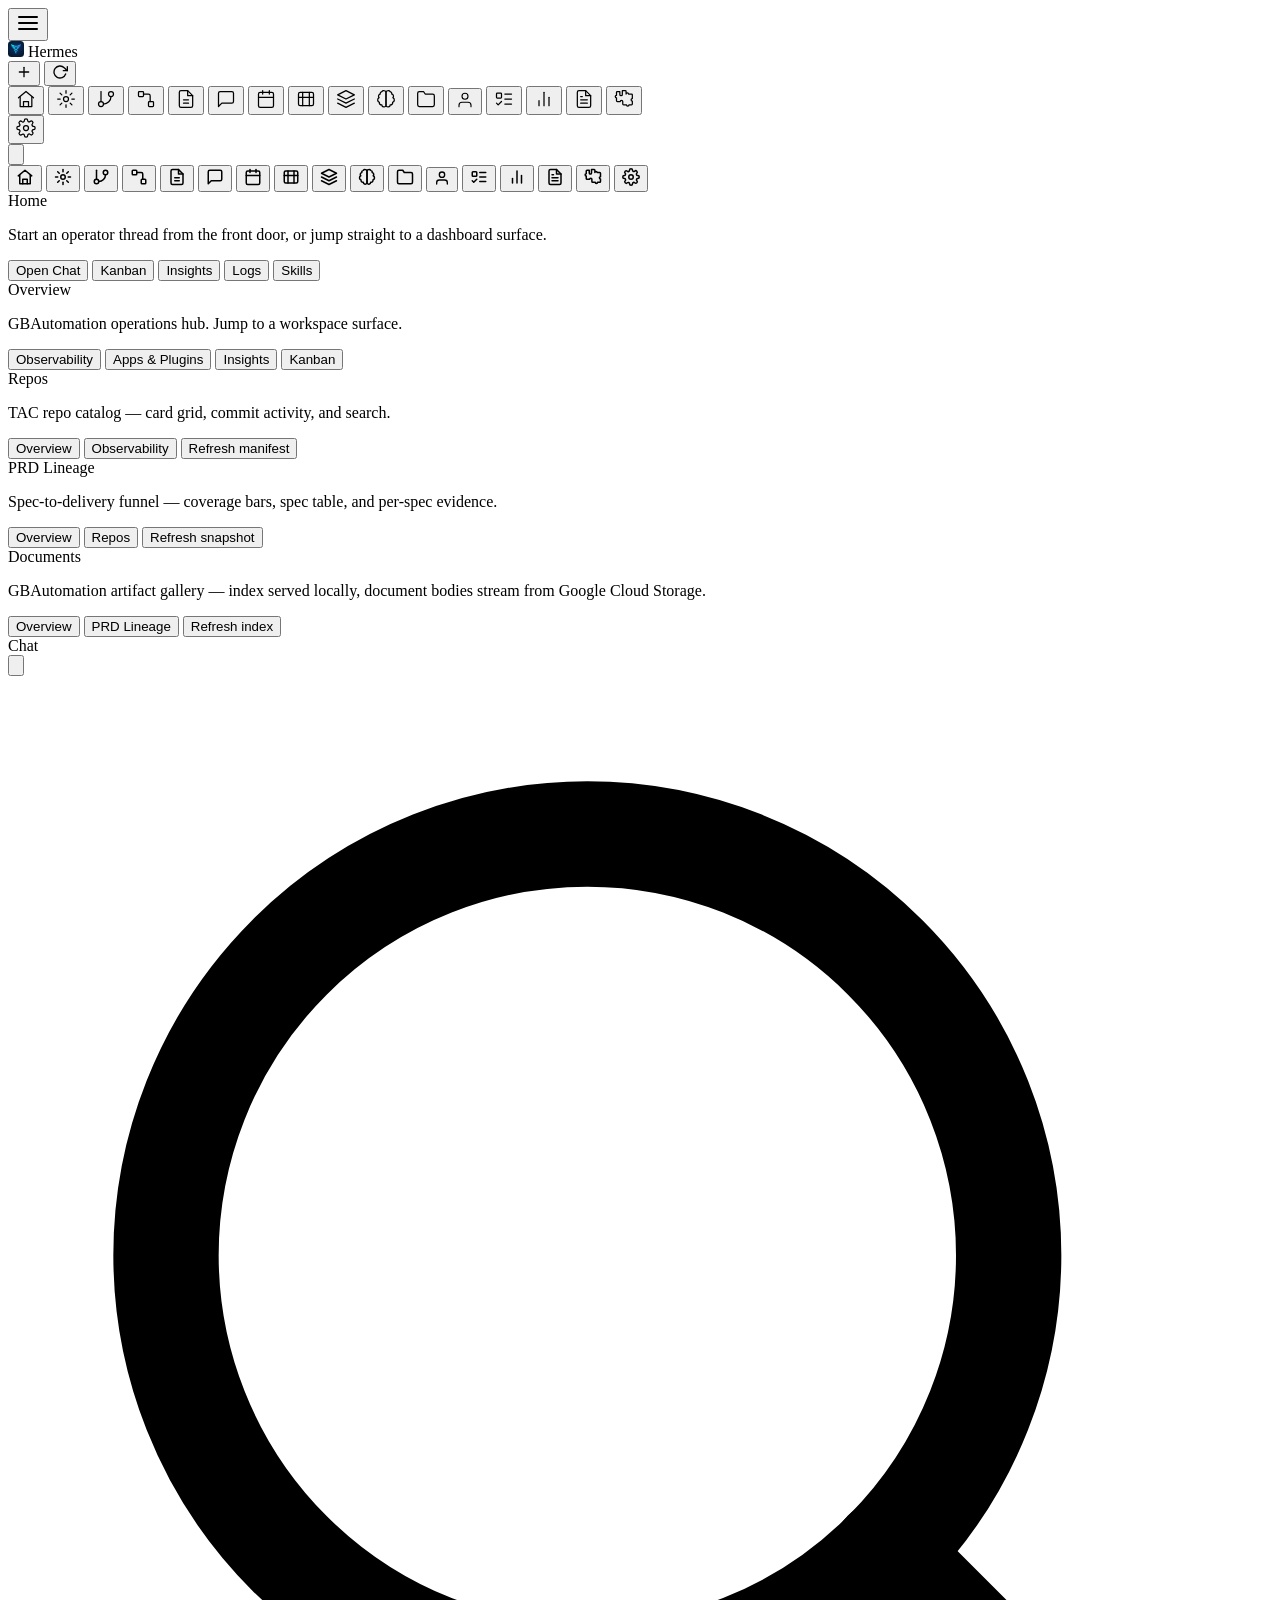
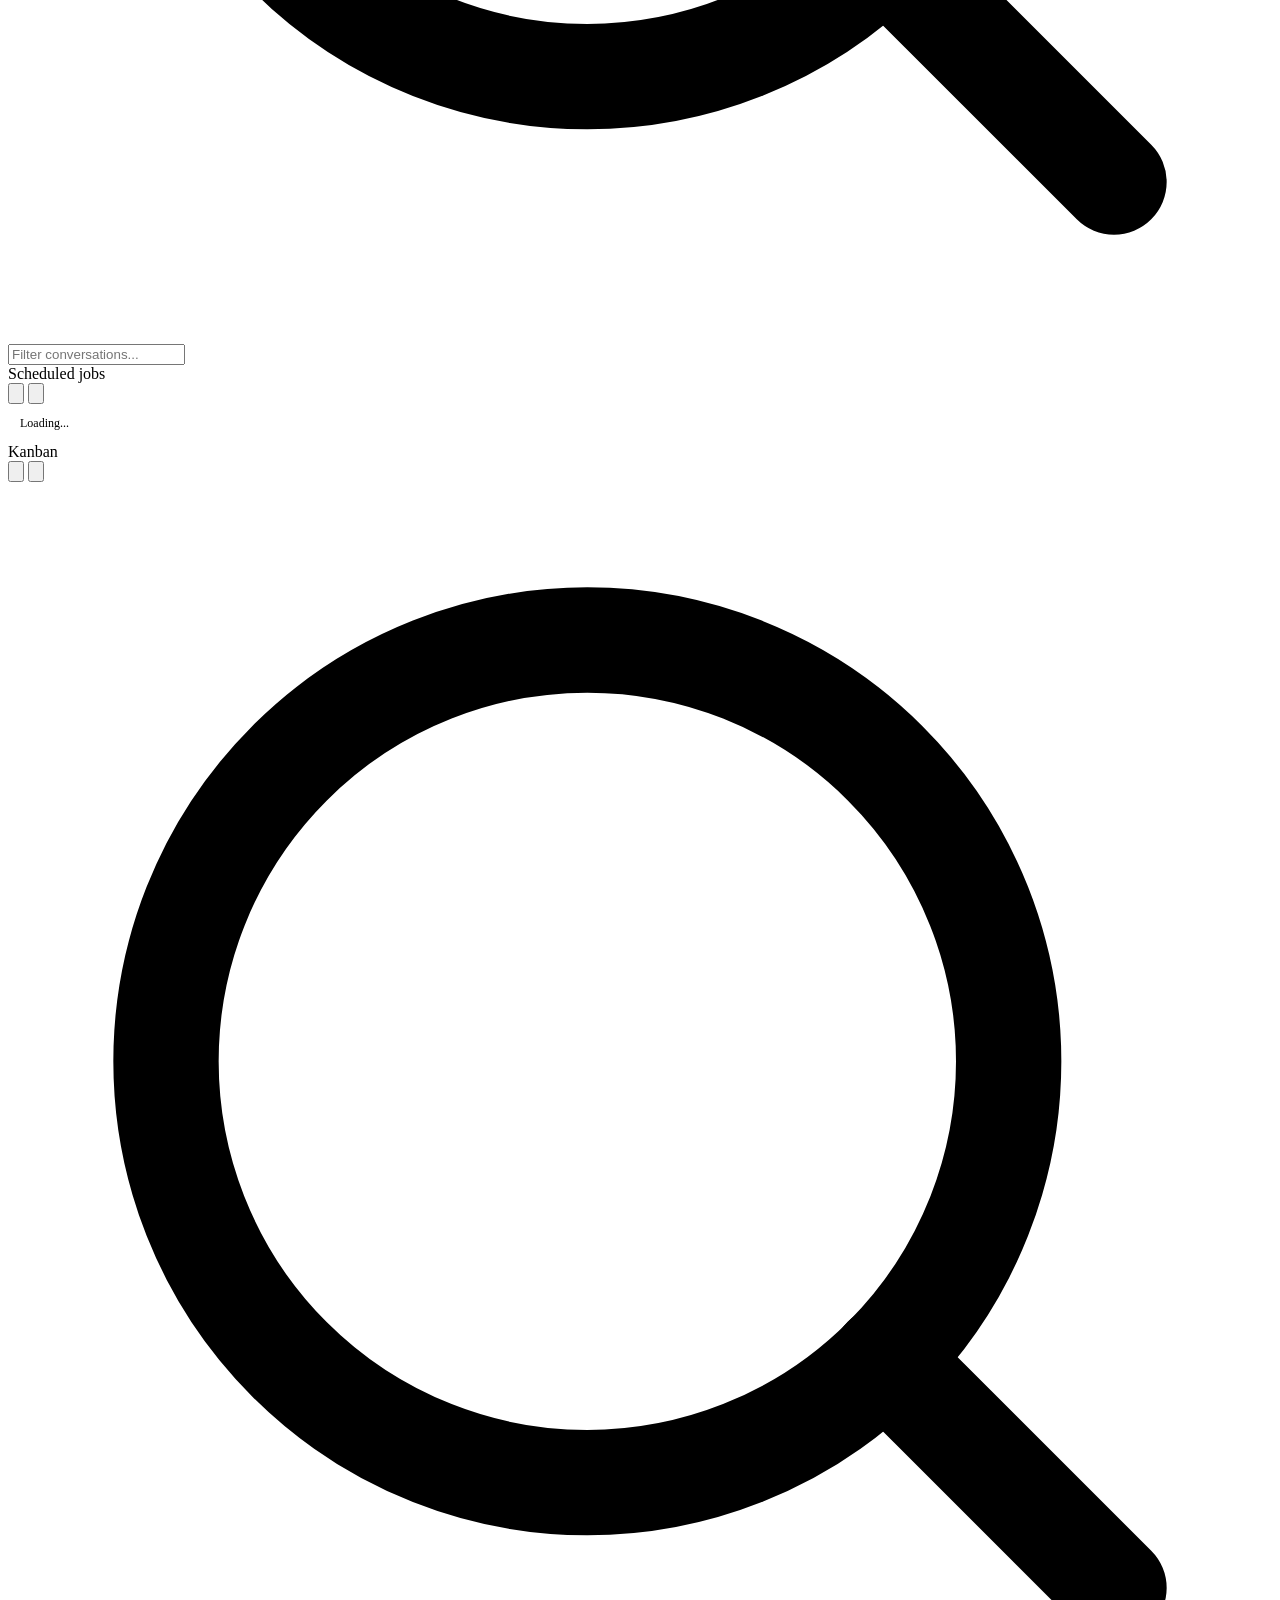
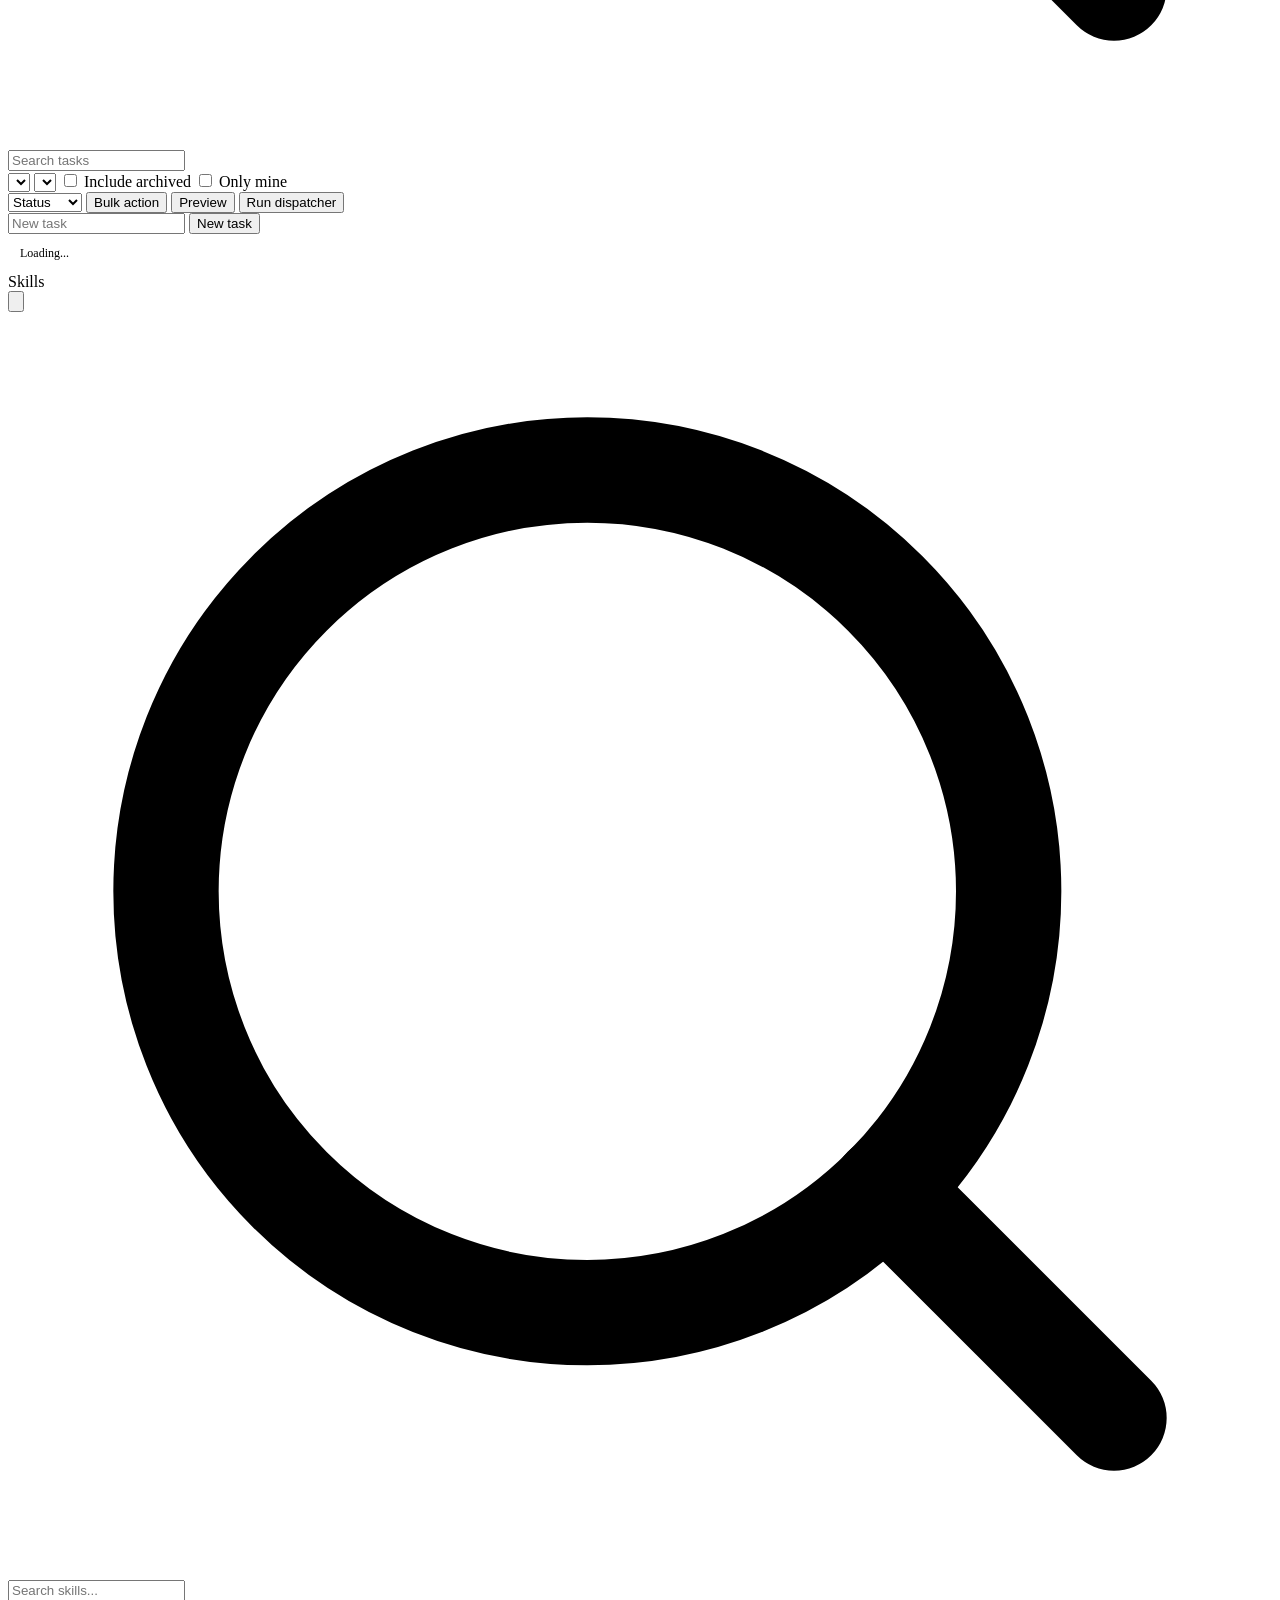
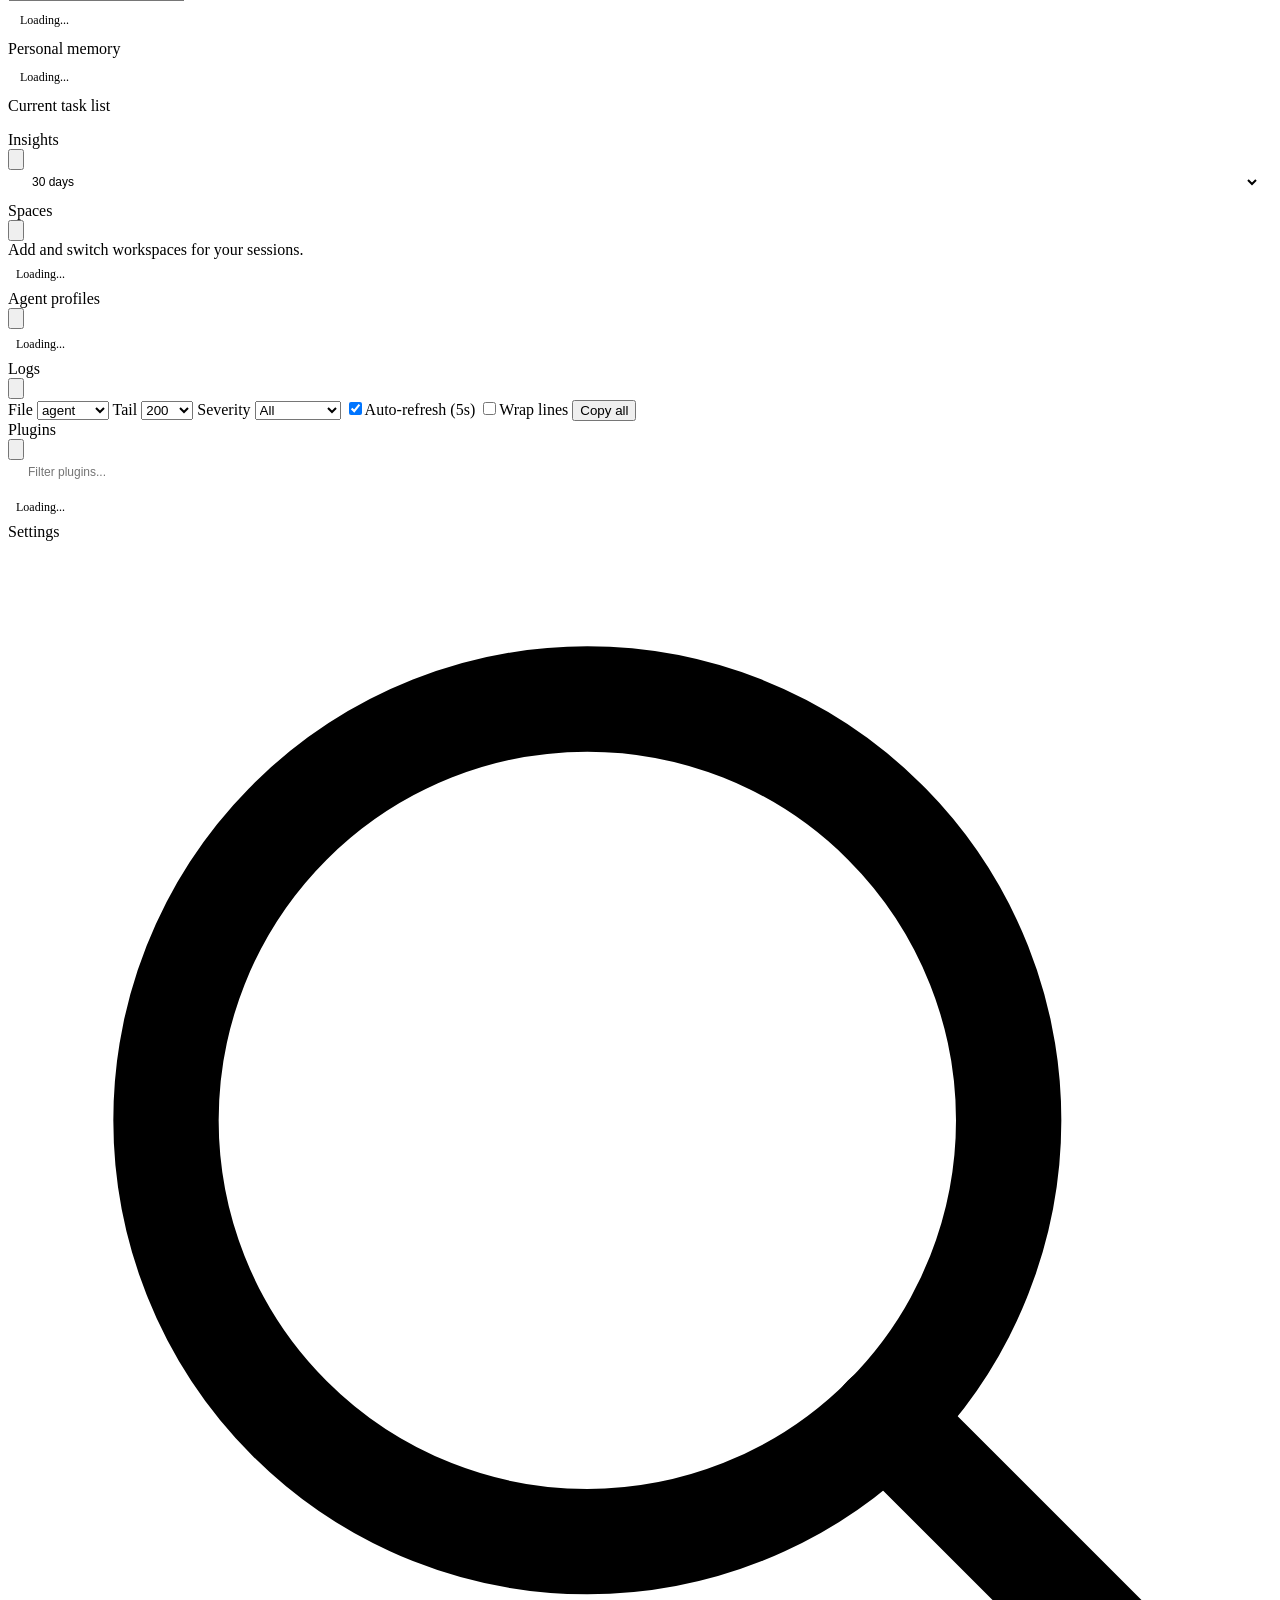
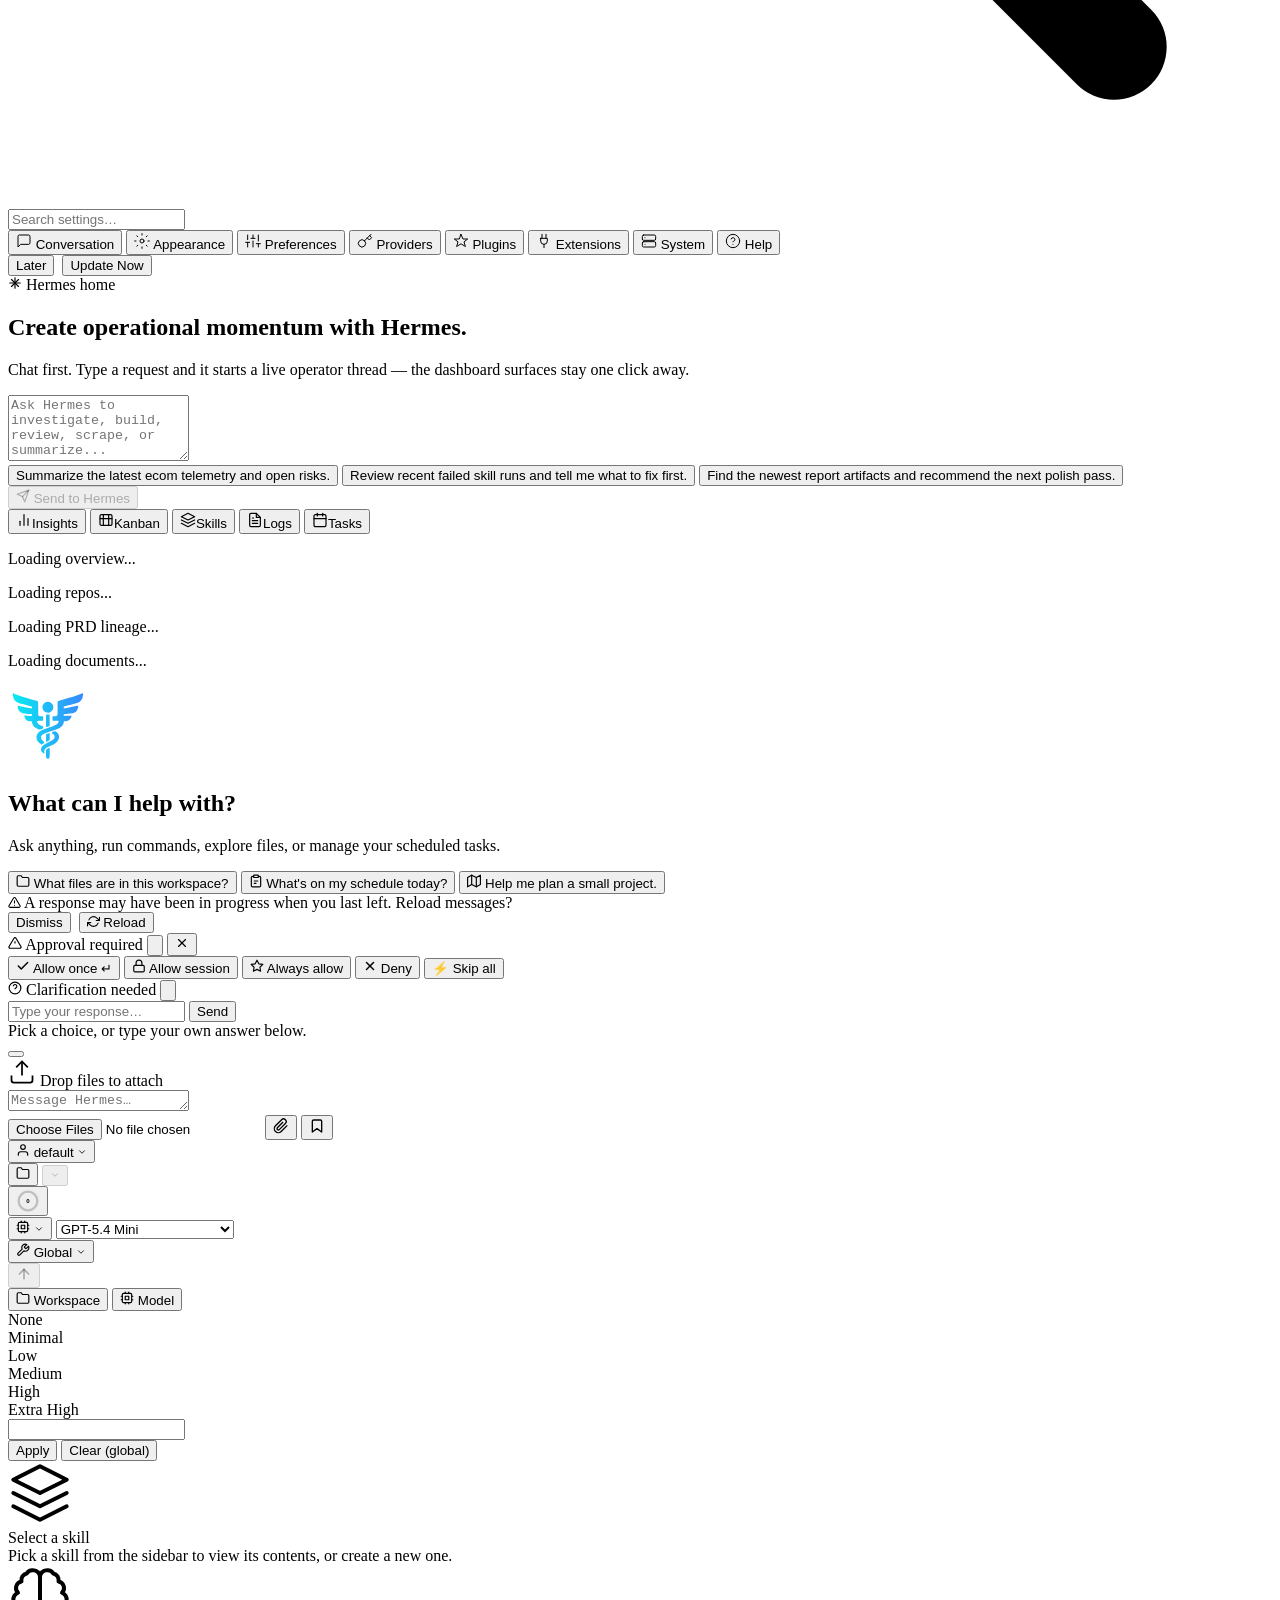
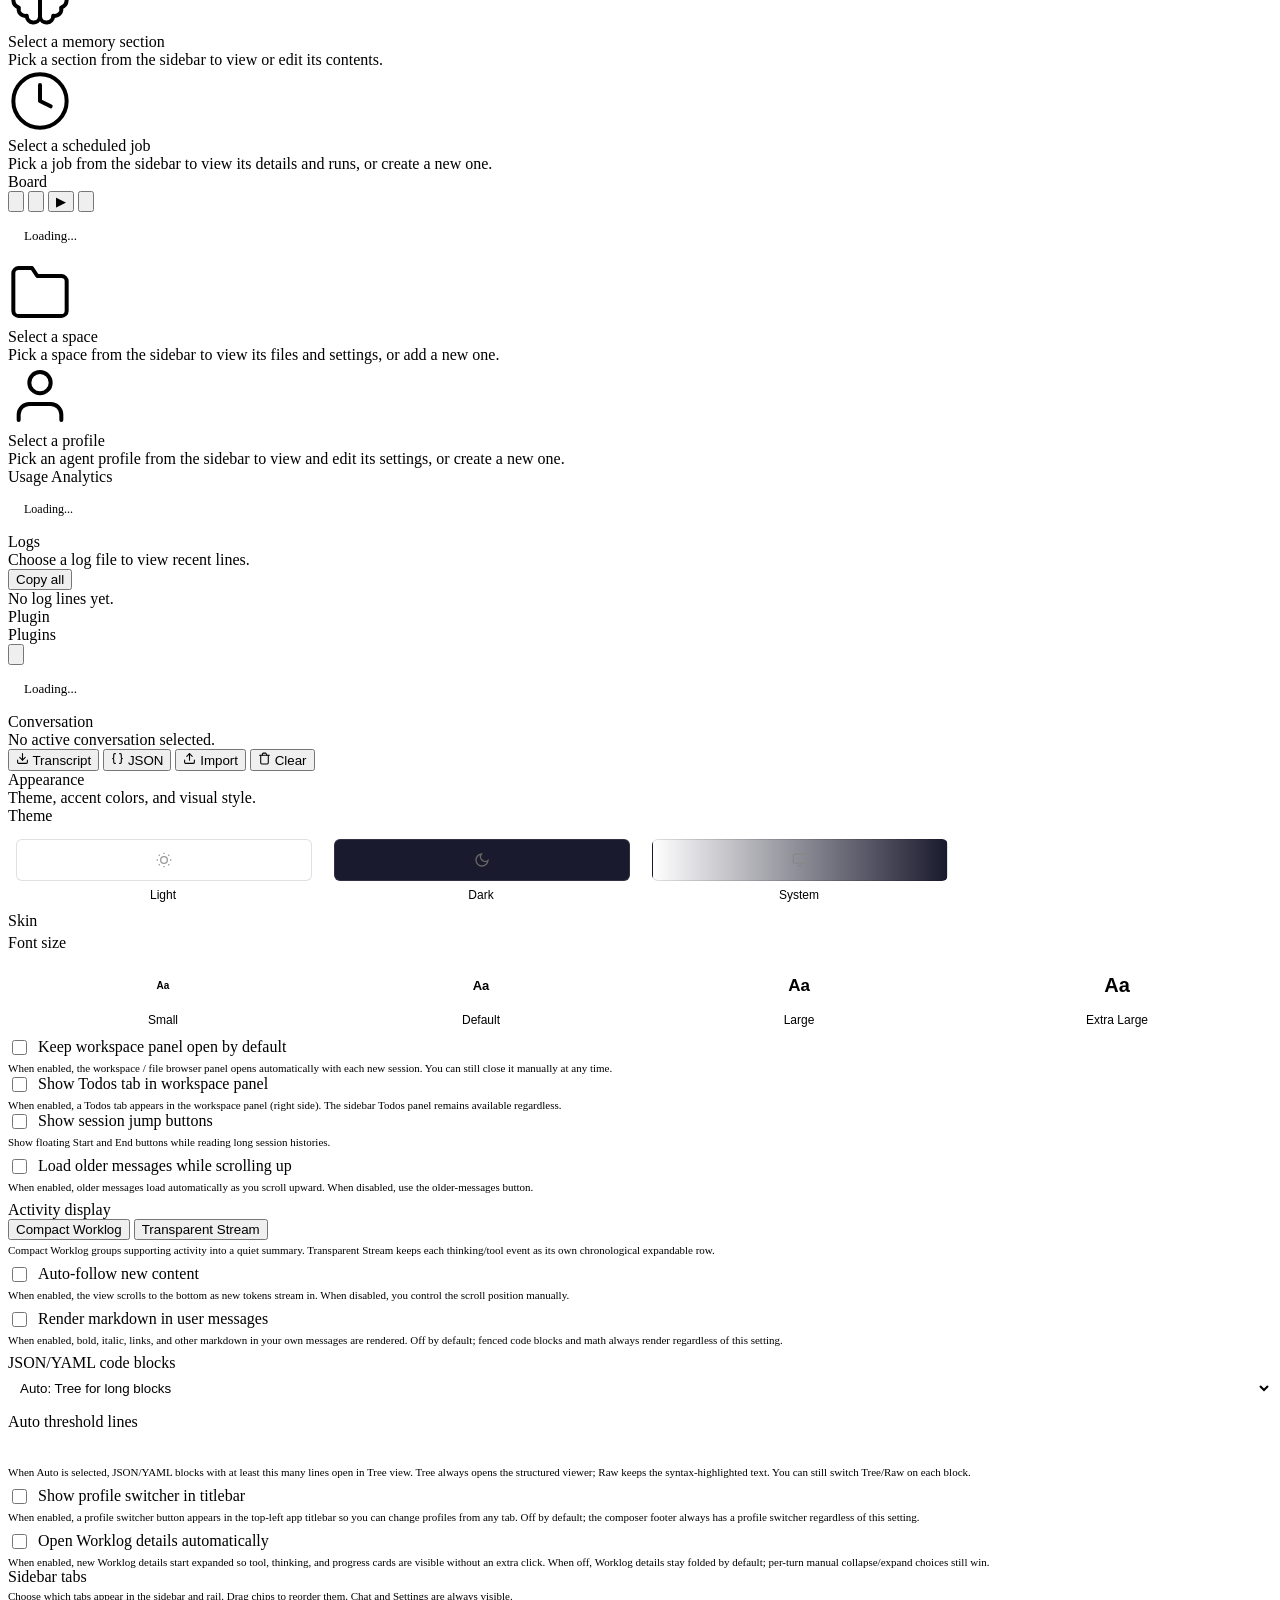
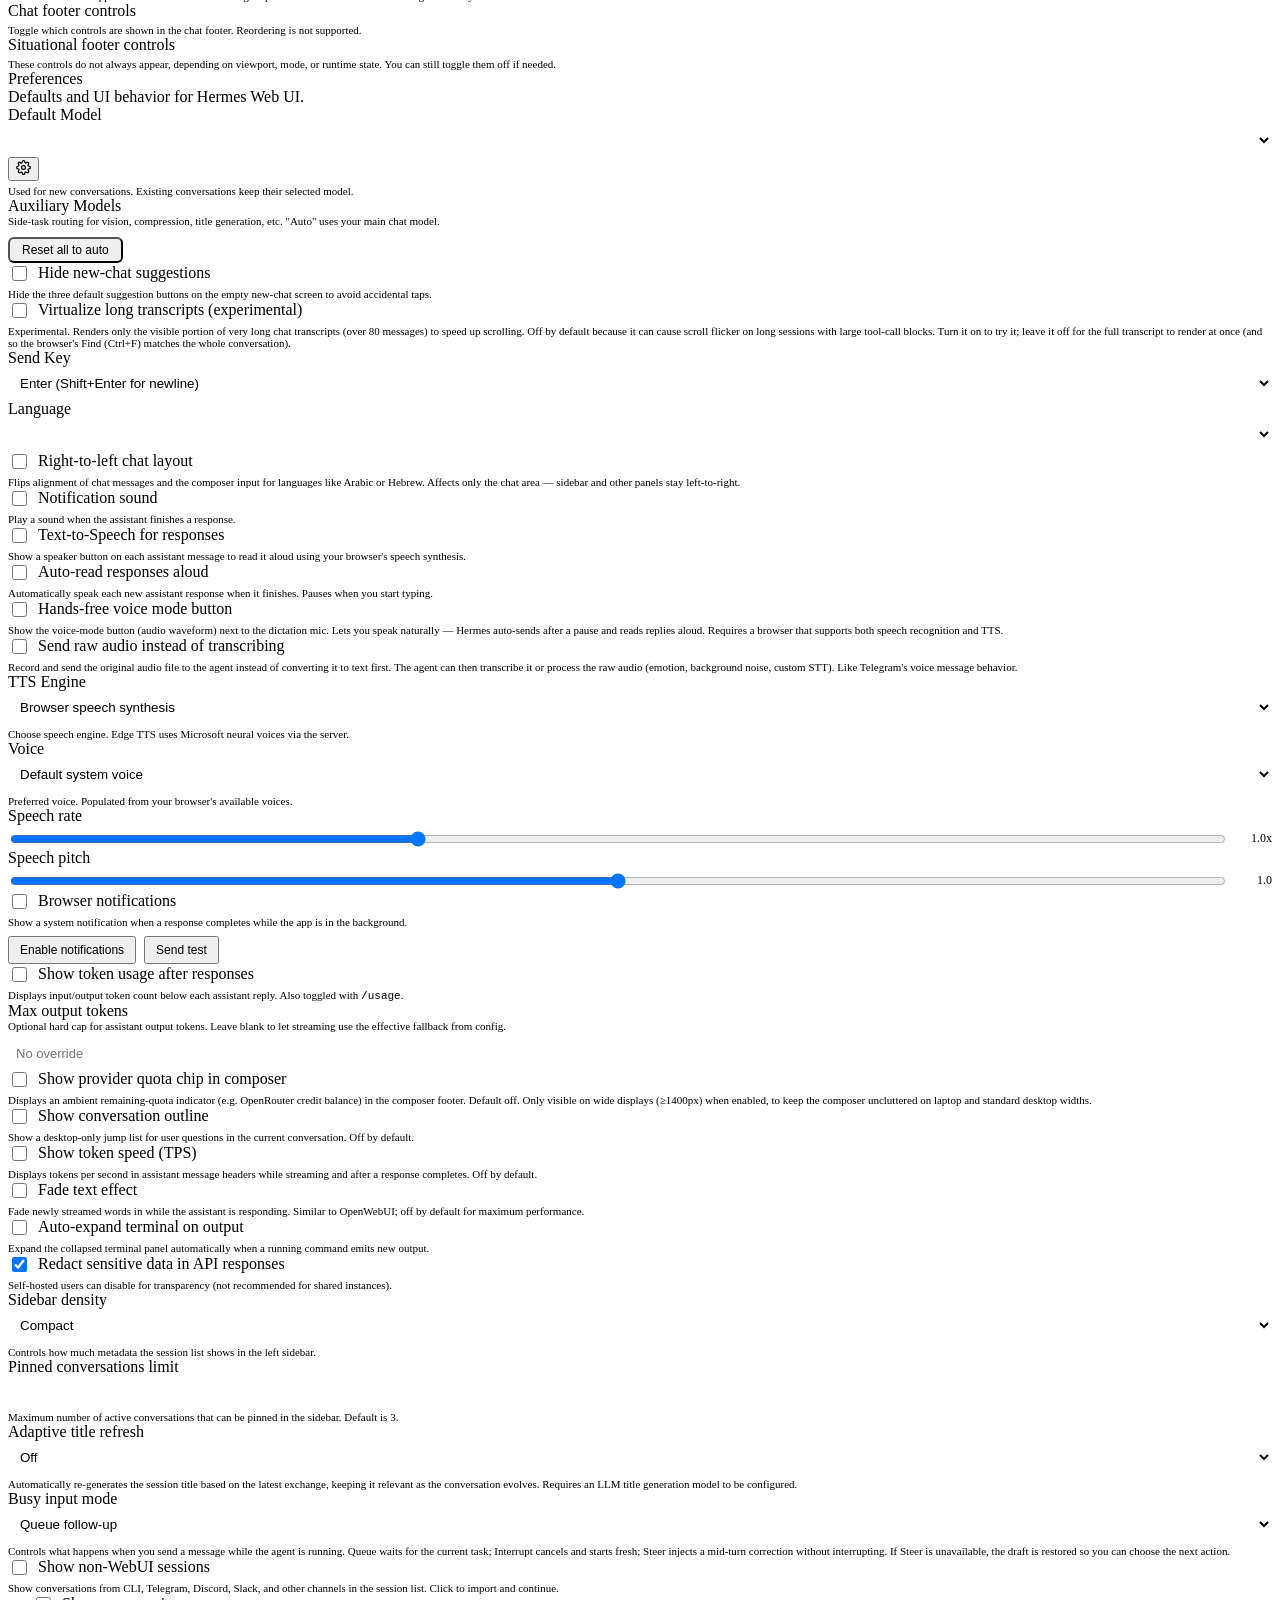
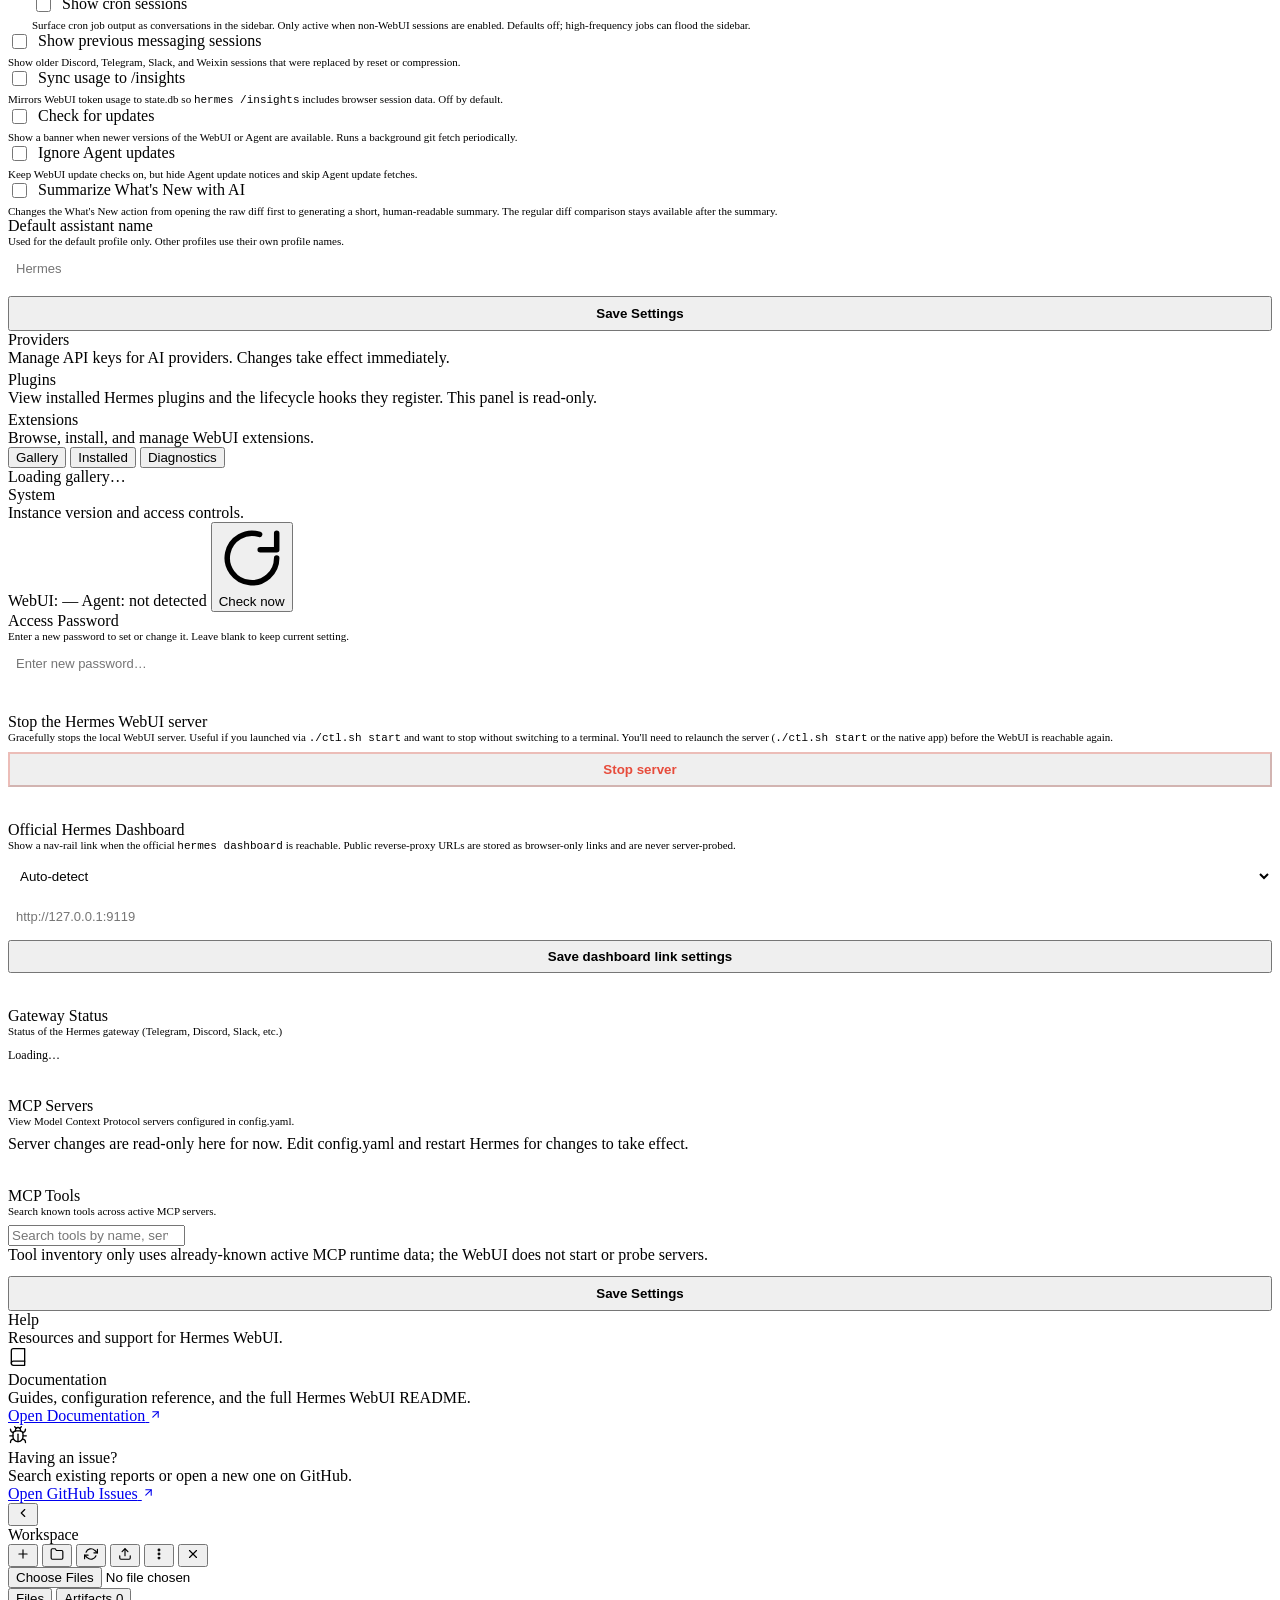
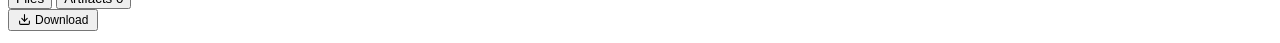
==== commit 4fda11de: "Add Documents tab (B8: 9119 -> webui migration) Vanilla-JS rewrite of 9119's 877-line DocumentsPage " ====
--- a/static/index.html
+++ b/static/index.html
@@ -155,6 +155,7 @@
     <button class="rail-btn nav-tab has-tooltip" data-panel="overview" onclick="switchPanel('overview',{fromRailClick:true})" data-tooltip="Overview" aria-label="GBAutomation Overview"><svg width="20" height="20" viewBox="0 0 24 24" fill="none" stroke="currentColor" stroke-width="1.5" stroke-linecap="round" stroke-linejoin="round" aria-hidden="true"><circle cx="12" cy="12" r="3"/><path d="M12 2v3"/><path d="M12 19v3"/><path d="m4.9 4.9 2.1 2.1"/><path d="m17 17 2.1 2.1"/><path d="M2 12h3"/><path d="M19 12h3"/><path d="m4.9 19.1 2.1-2.1"/><path d="m17 7 2.1-2.1"/></svg></button>
     <button class="rail-btn nav-tab has-tooltip" data-panel="repos" onclick="switchPanel('repos',{fromRailClick:true})" data-tooltip="Repos" aria-label="GBAutomation Repos"><svg width="20" height="20" viewBox="0 0 24 24" fill="none" stroke="currentColor" stroke-width="1.5" stroke-linecap="round" stroke-linejoin="round" aria-hidden="true"><line x1="6" y1="3" x2="6" y2="15"/><circle cx="18" cy="6" r="3"/><circle cx="6" cy="18" r="3"/><path d="M18 9a9 9 0 0 1-9 9"/></svg></button>
     <button class="rail-btn nav-tab has-tooltip" data-panel="lineage" onclick="switchPanel('lineage',{fromRailClick:true})" data-tooltip="PRD Lineage" aria-label="PRD Lineage"><svg width="20" height="20" viewBox="0 0 24 24" fill="none" stroke="currentColor" stroke-width="1.5" stroke-linecap="round" stroke-linejoin="round" aria-hidden="true"><rect x="3" y="3" width="6" height="6" rx="1"/><rect x="15" y="15" width="6" height="6" rx="1"/><path d="M9 6h6a2 2 0 0 1 2 2v7"/></svg></button>
+    <button class="rail-btn nav-tab has-tooltip" data-panel="documents" onclick="switchPanel('documents',{fromRailClick:true})" data-tooltip="Documents" aria-label="Documents"><svg width="20" height="20" viewBox="0 0 24 24" fill="none" stroke="currentColor" stroke-width="1.5" stroke-linecap="round" stroke-linejoin="round" aria-hidden="true"><path d="M14 2H6a2 2 0 0 0-2 2v16a2 2 0 0 0 2 2h12a2 2 0 0 0 2-2V8z"/><path d="M14 2v6h6"/><path d="M9 13h6"/><path d="M9 17h6"/></svg></button>
     <button class="rail-btn nav-tab active has-tooltip" data-panel="chat" onclick="switchPanel('chat',{fromRailClick:true})" data-tooltip="Chat" data-i18n-title="tab_chat" aria-label="Chat"><svg width="20" height="20" viewBox="0 0 24 24" fill="none" stroke="currentColor" stroke-width="1.5" stroke-linecap="round" stroke-linejoin="round" aria-hidden="true"><path d="M21 15a2 2 0 0 1-2 2H7l-4 4V5a2 2 0 0 1 2-2h14a2 2 0 0 1 2 2z"/></svg></button>
     <button class="rail-btn nav-tab has-tooltip" data-panel="tasks" onclick="switchPanel('tasks',{fromRailClick:true})" data-tooltip="Tasks" data-i18n-title="tab_tasks" aria-label="Tasks"><svg width="20" height="20" viewBox="0 0 24 24" fill="none" stroke="currentColor" stroke-width="1.5" stroke-linecap="round" stroke-linejoin="round" aria-hidden="true"><rect x="3" y="4" width="18" height="18" rx="2"/><line x1="16" y1="2" x2="16" y2="6"/><line x1="8" y1="2" x2="8" y2="6"/><line x1="3" y1="10" x2="21" y2="10"/></svg></button>
     <button class="rail-btn nav-tab has-tooltip" data-panel="kanban" onclick="switchPanel('kanban',{fromRailClick:true})" data-tooltip="Kanban" data-i18n-title="tab_kanban" aria-label="Kanban"><svg width="20" height="20" viewBox="0 0 24 24" fill="none" stroke="currentColor" stroke-width="1.5" stroke-linecap="round" stroke-linejoin="round" aria-hidden="true"><rect x="3" y="4" width="18" height="16" rx="2"/><path d="M8 4v16"/><path d="M16 4v16"/><path d="M3 10h18"/></svg></button>
@@ -179,6 +180,7 @@
       <button class="nav-tab has-tooltip has-tooltip--bottom" data-panel="overview" data-label="Overview" onclick="switchPanel('overview',{fromRailClick:true})" data-tooltip="Overview"><svg width="18" height="18" viewBox="0 0 24 24" fill="none" stroke="currentColor" stroke-width="2" stroke-linecap="round" stroke-linejoin="round" aria-hidden="true"><circle cx="12" cy="12" r="3"/><path d="M12 2v3"/><path d="M12 19v3"/><path d="m4.9 4.9 2.1 2.1"/><path d="m17 17 2.1 2.1"/><path d="M2 12h3"/><path d="M19 12h3"/><path d="m4.9 19.1 2.1-2.1"/><path d="m17 7 2.1-2.1"/></svg></button>
       <button class="nav-tab has-tooltip has-tooltip--bottom" data-panel="repos" data-label="Repos" onclick="switchPanel('repos',{fromRailClick:true})" data-tooltip="Repos"><svg width="18" height="18" viewBox="0 0 24 24" fill="none" stroke="currentColor" stroke-width="2" stroke-linecap="round" stroke-linejoin="round" aria-hidden="true"><line x1="6" y1="3" x2="6" y2="15"/><circle cx="18" cy="6" r="3"/><circle cx="6" cy="18" r="3"/><path d="M18 9a9 9 0 0 1-9 9"/></svg></button>
       <button class="nav-tab has-tooltip has-tooltip--bottom" data-panel="lineage" data-label="PRD Lineage" onclick="switchPanel('lineage',{fromRailClick:true})" data-tooltip="PRD Lineage"><svg width="18" height="18" viewBox="0 0 24 24" fill="none" stroke="currentColor" stroke-width="2" stroke-linecap="round" stroke-linejoin="round" aria-hidden="true"><rect x="3" y="3" width="6" height="6" rx="1"/><rect x="15" y="15" width="6" height="6" rx="1"/><path d="M9 6h6a2 2 0 0 1 2 2v7"/></svg></button>
+      <button class="nav-tab has-tooltip has-tooltip--bottom" data-panel="documents" data-label="Documents" onclick="switchPanel('documents',{fromRailClick:true})" data-tooltip="Documents"><svg width="18" height="18" viewBox="0 0 24 24" fill="none" stroke="currentColor" stroke-width="2" stroke-linecap="round" stroke-linejoin="round" aria-hidden="true"><path d="M14 2H6a2 2 0 0 0-2 2v16a2 2 0 0 0 2 2h12a2 2 0 0 0 2-2V8z"/><path d="M14 2v6h6"/><path d="M9 13h6"/><path d="M9 17h6"/></svg></button>
       <button class="nav-tab active has-tooltip has-tooltip--bottom" data-panel="chat" data-label="Chat" onclick="switchPanel('chat',{fromRailClick:true})" data-tooltip="Chat" data-i18n-title="tab_chat"><svg width="18" height="18" viewBox="0 0 24 24" fill="none" stroke="currentColor" stroke-width="2" stroke-linecap="round" stroke-linejoin="round" aria-hidden="true"><path d="M21 15a2 2 0 0 1-2 2H7l-4 4V5a2 2 0 0 1 2-2h14a2 2 0 0 1 2 2z"/></svg></button>
       <button class="nav-tab has-tooltip has-tooltip--bottom" data-panel="tasks" data-label="Tasks" onclick="switchPanel('tasks',{fromRailClick:true})" data-tooltip="Tasks" data-i18n-title="tab_tasks"><svg width="18" height="18" viewBox="0 0 24 24" fill="none" stroke="currentColor" stroke-width="2" stroke-linecap="round" stroke-linejoin="round" aria-hidden="true"><rect x="3" y="4" width="18" height="18" rx="2"/><line x1="16" y1="2" x2="16" y2="6"/><line x1="8" y1="2" x2="8" y2="6"/><line x1="3" y1="10" x2="21" y2="10"/></svg></button>
       <button class="nav-tab has-tooltip has-tooltip--bottom" data-panel="kanban" data-label="Kanban" onclick="switchPanel('kanban',{fromRailClick:true})" data-tooltip="Kanban" data-i18n-title="tab_kanban"><svg width="18" height="18" viewBox="0 0 24 24" fill="none" stroke="currentColor" stroke-width="2" stroke-linecap="round" stroke-linejoin="round" aria-hidden="true"><rect x="3" y="4" width="18" height="16" rx="2"/><path d="M8 4v16"/><path d="M16 4v16"/><path d="M3 10h18"/></svg></button>
@@ -255,6 +257,20 @@
           <button type="button" class="home-panel-link" onclick="switchPanel('overview')"><span>Overview</span></button>
           <button type="button" class="home-panel-link" onclick="switchPanel('repos')"><span>Repos</span></button>
           <button type="button" class="home-panel-link" onclick="loadLineage(true)"><span>Refresh snapshot</span></button>
+        </div>
+      </div>
+    </div>
+    <!-- Documents panel (plan B8) -->
+    <div class="panel-view" id="panelDocuments">
+      <div class="panel-head">
+        <span>Documents</span>
+      </div>
+      <div class="home-panel-body">
+        <p class="home-panel-lede">GBAutomation artifact gallery &mdash; index served locally, document bodies stream from Google Cloud Storage.</p>
+        <div class="home-panel-links">
+          <button type="button" class="home-panel-link" onclick="switchPanel('overview')"><span>Overview</span></button>
+          <button type="button" class="home-panel-link" onclick="switchPanel('lineage')"><span>PRD Lineage</span></button>
+          <button type="button" class="home-panel-link" onclick="loadDocuments(true)"><span>Refresh index</span></button>
         </div>
       </div>
     </div>
@@ -545,6 +561,14 @@
       <div class="gbhub-scroll">
         <div class="gbhub-page normal-case" id="lineageContent">
           <p class="gbhub-muted">Loading PRD lineage...</p>
+        </div>
+      </div>
+    </div>
+    <!-- Documents main view (plan B8). Rendered by loadDocuments() in panels.js. -->
+    <div id="mainDocuments" class="main-view">
+      <div class="gbhub-scroll">
+        <div class="gbhub-page normal-case" id="documentsContent">
+          <p class="gbhub-muted">Loading documents...</p>
         </div>
       </div>
     </div>
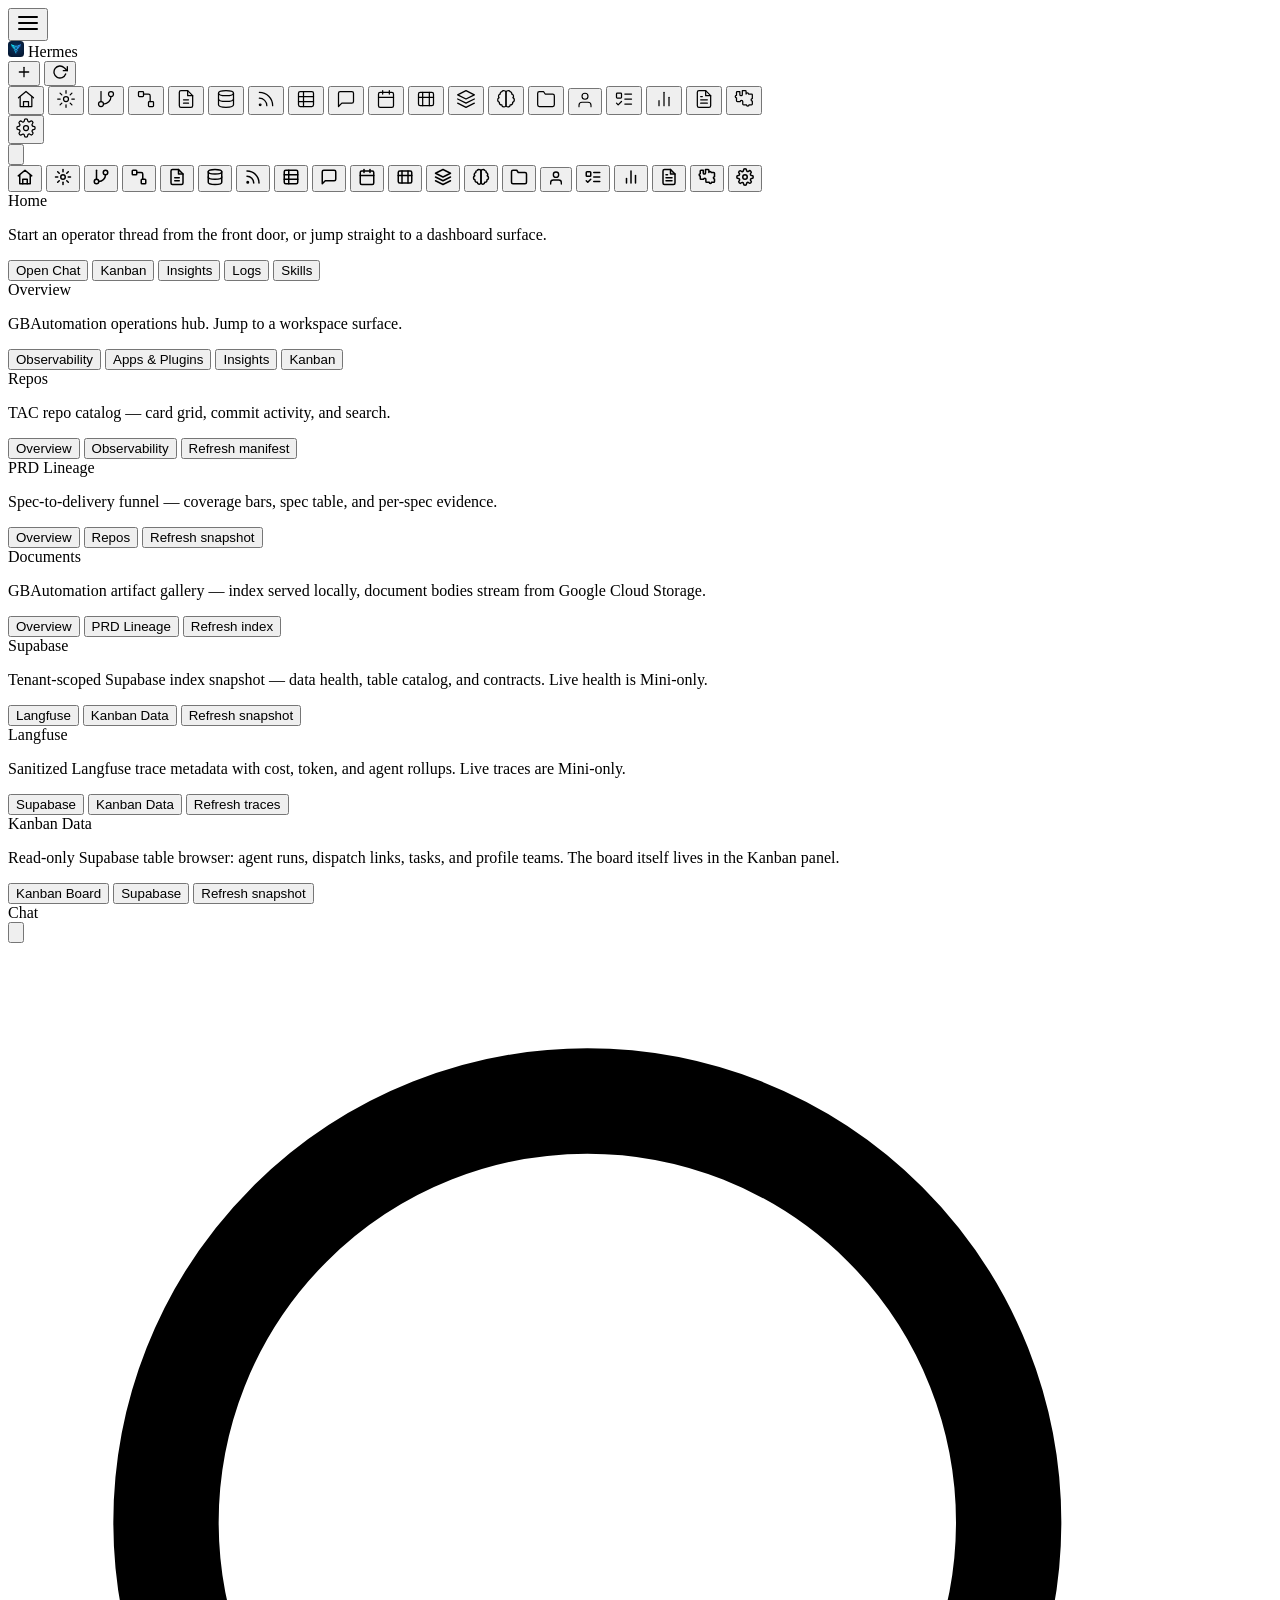
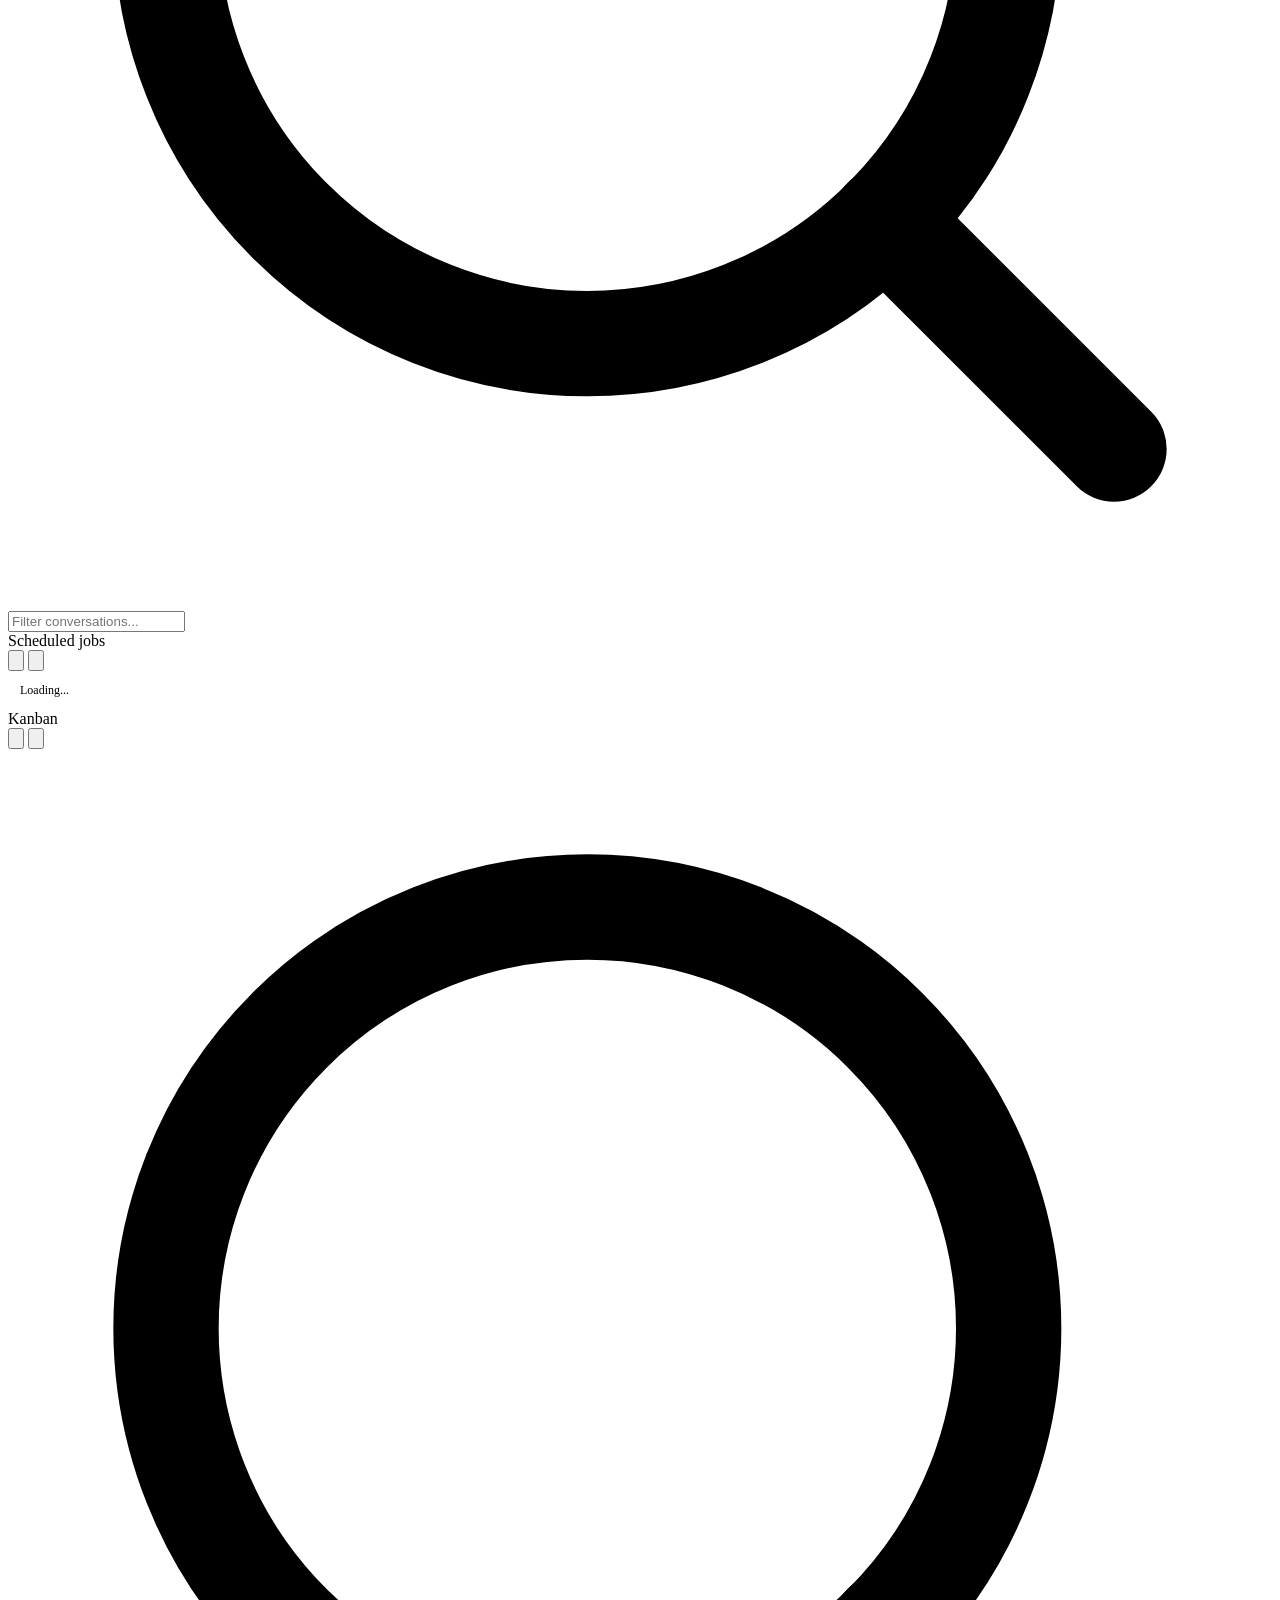
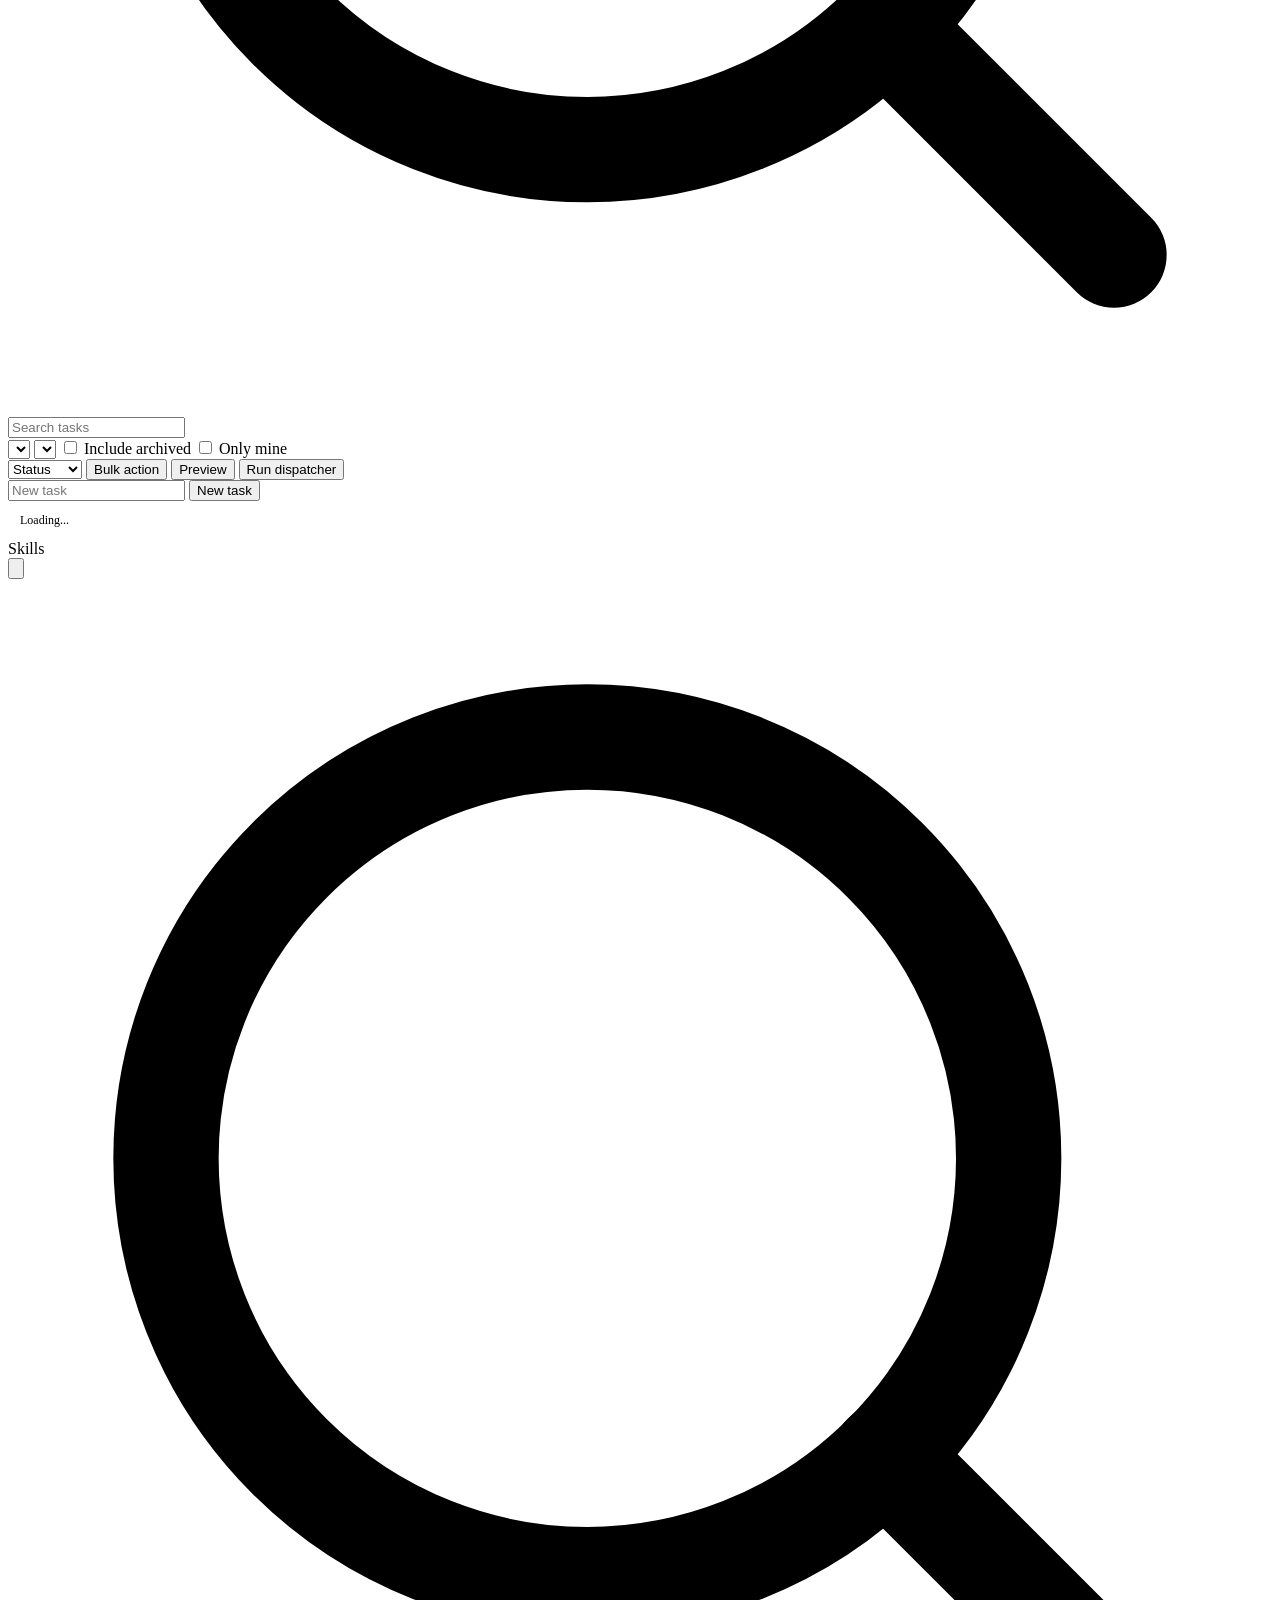
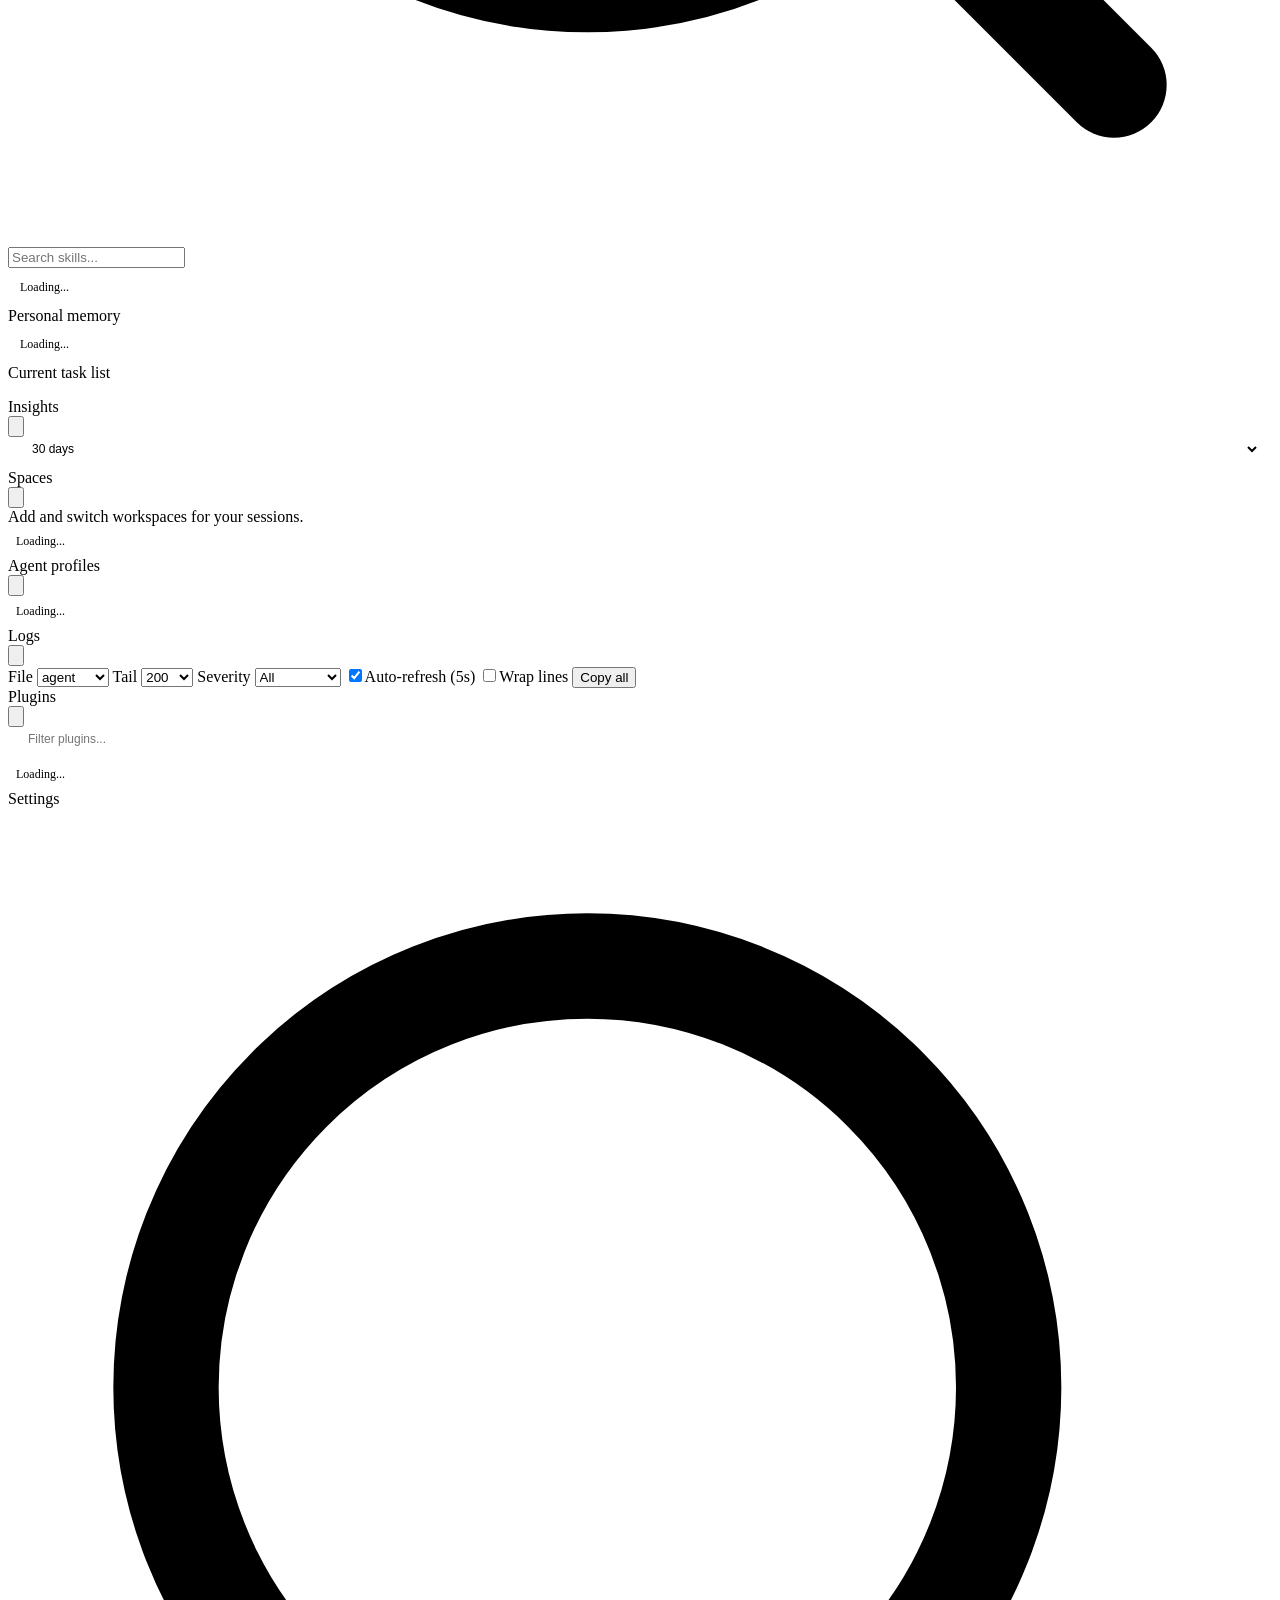
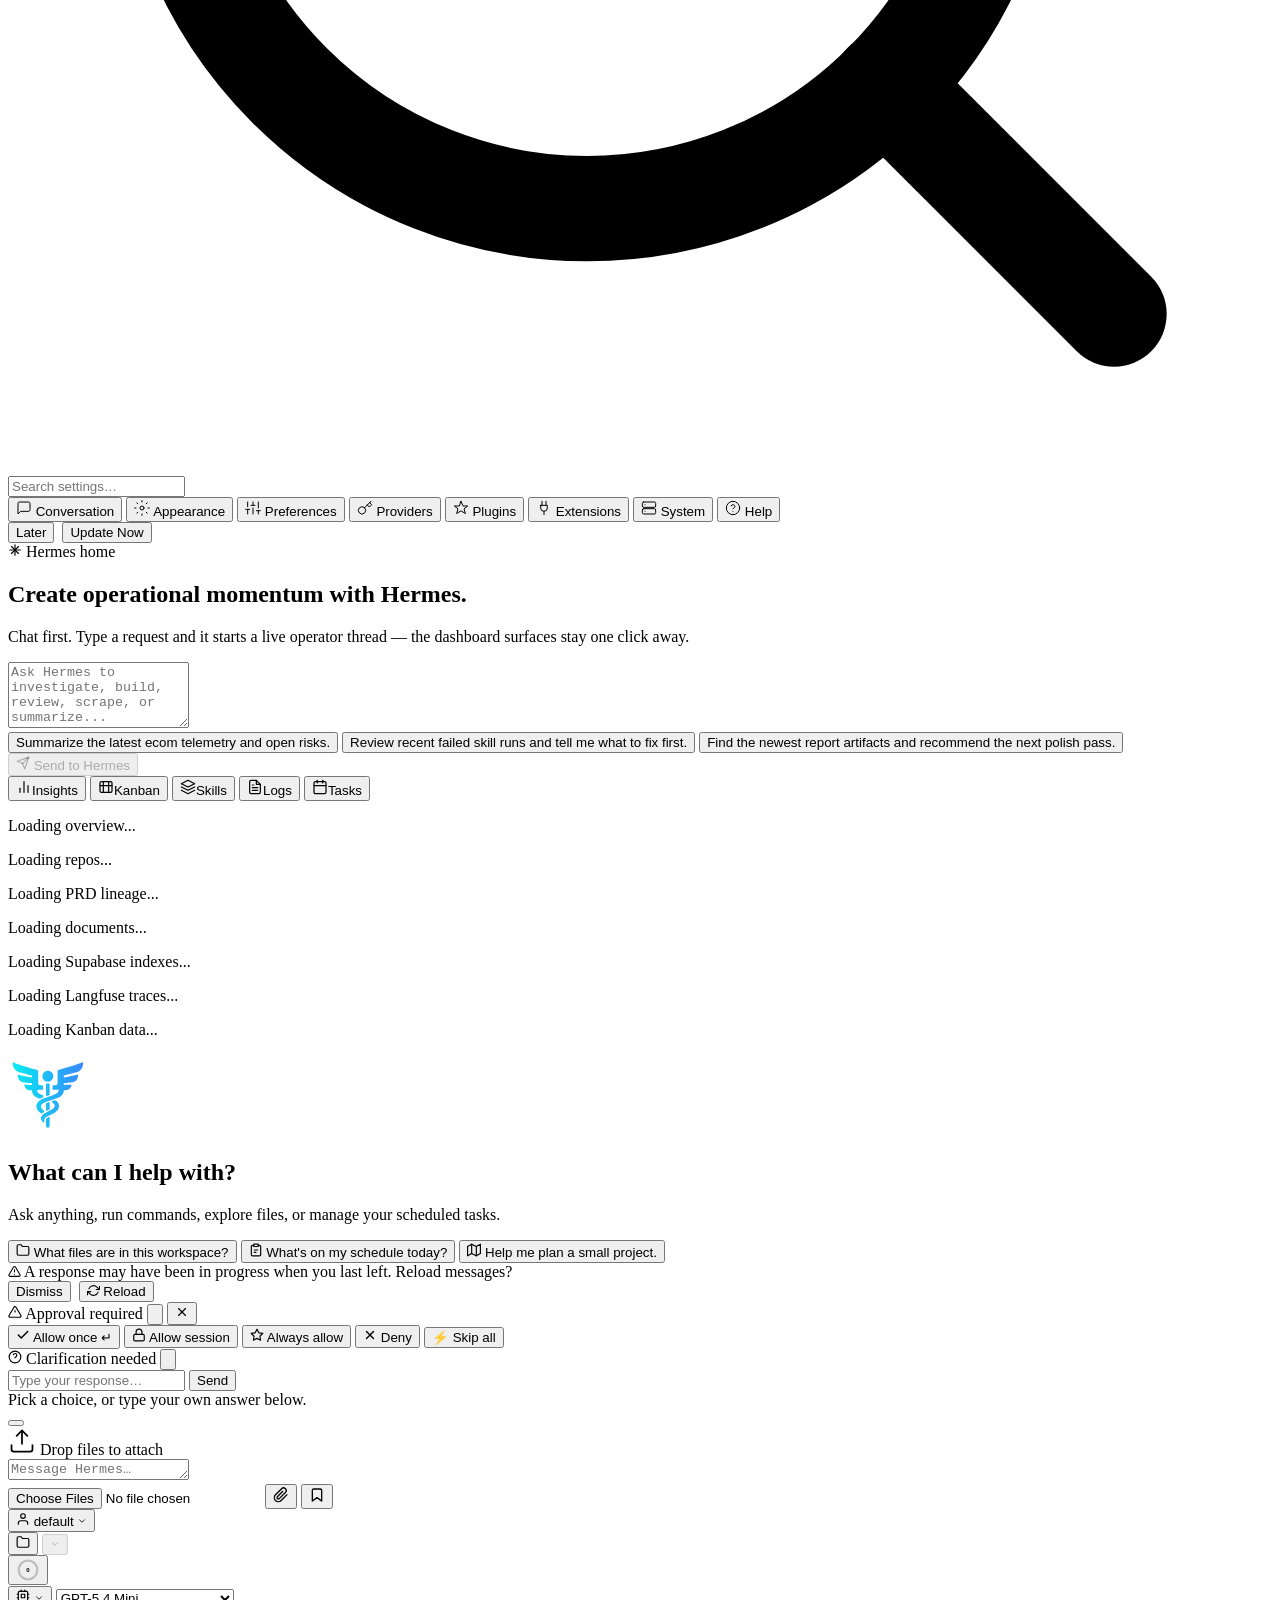
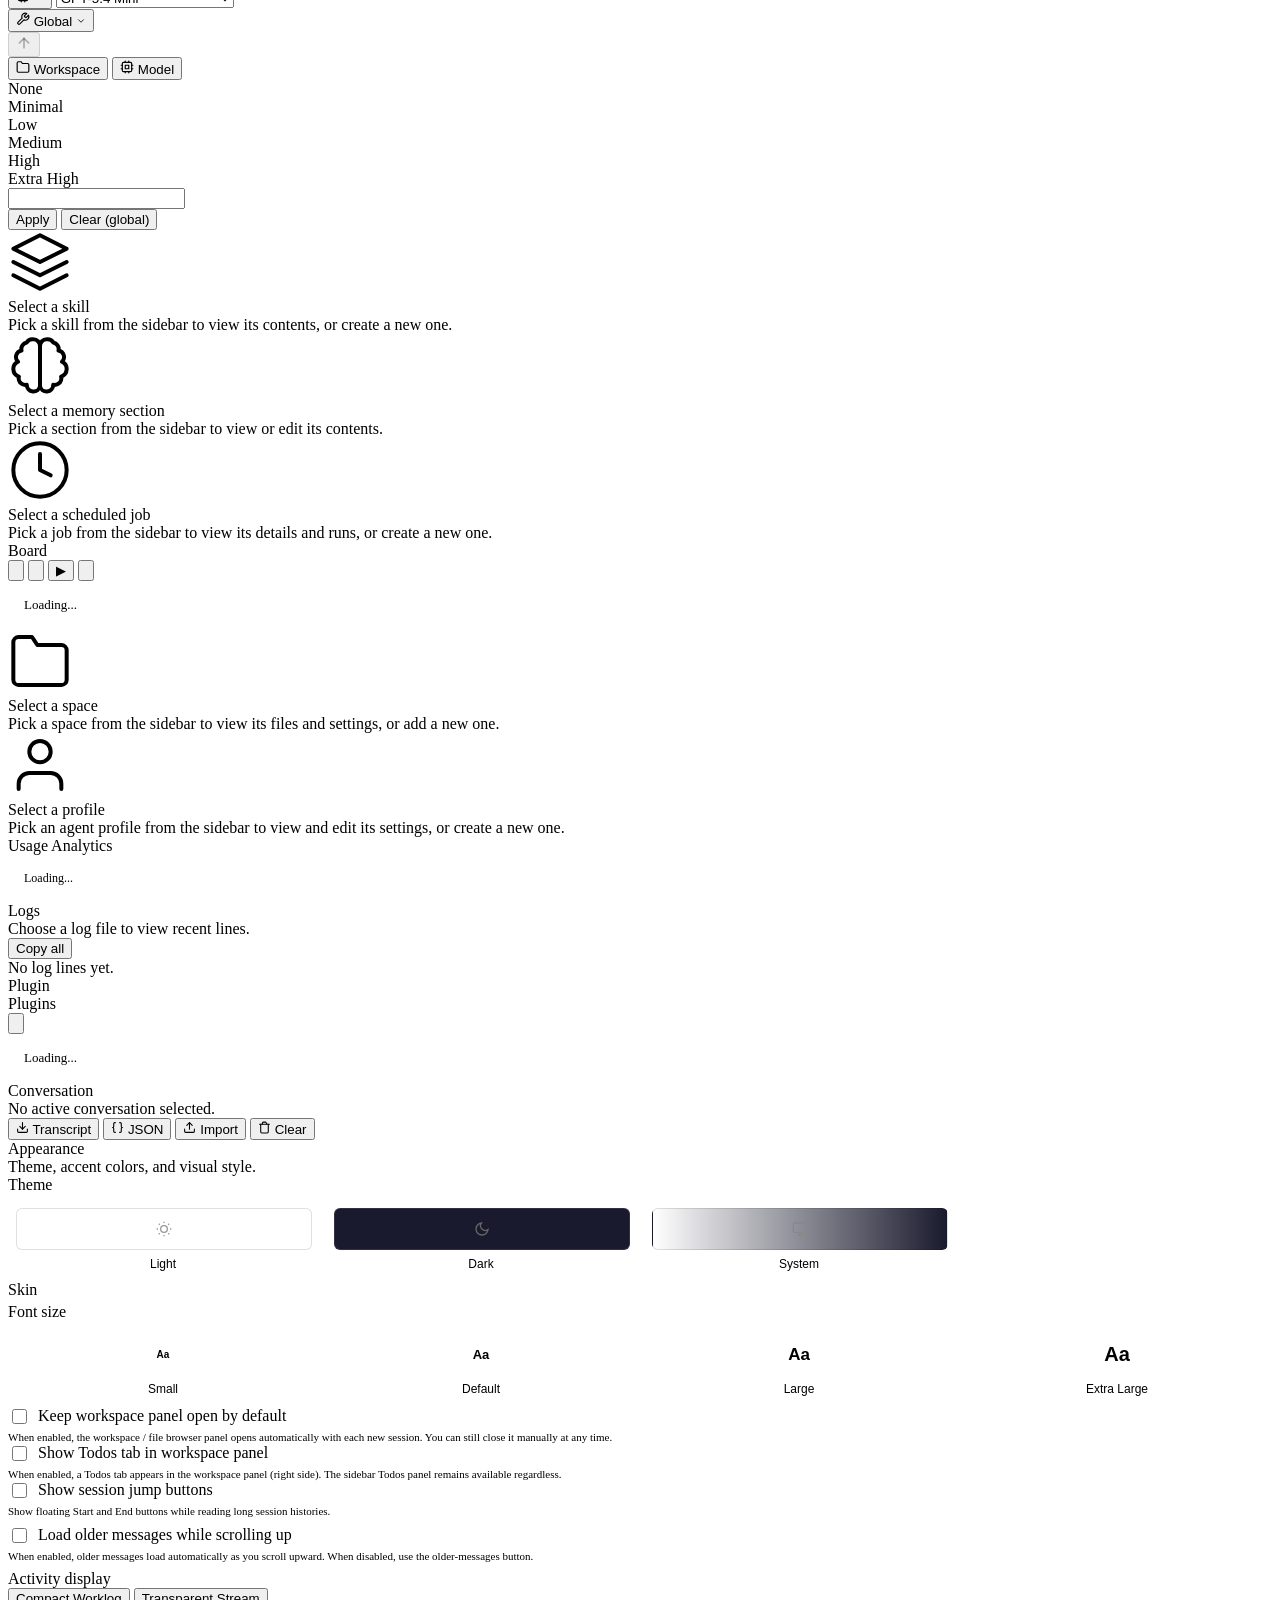
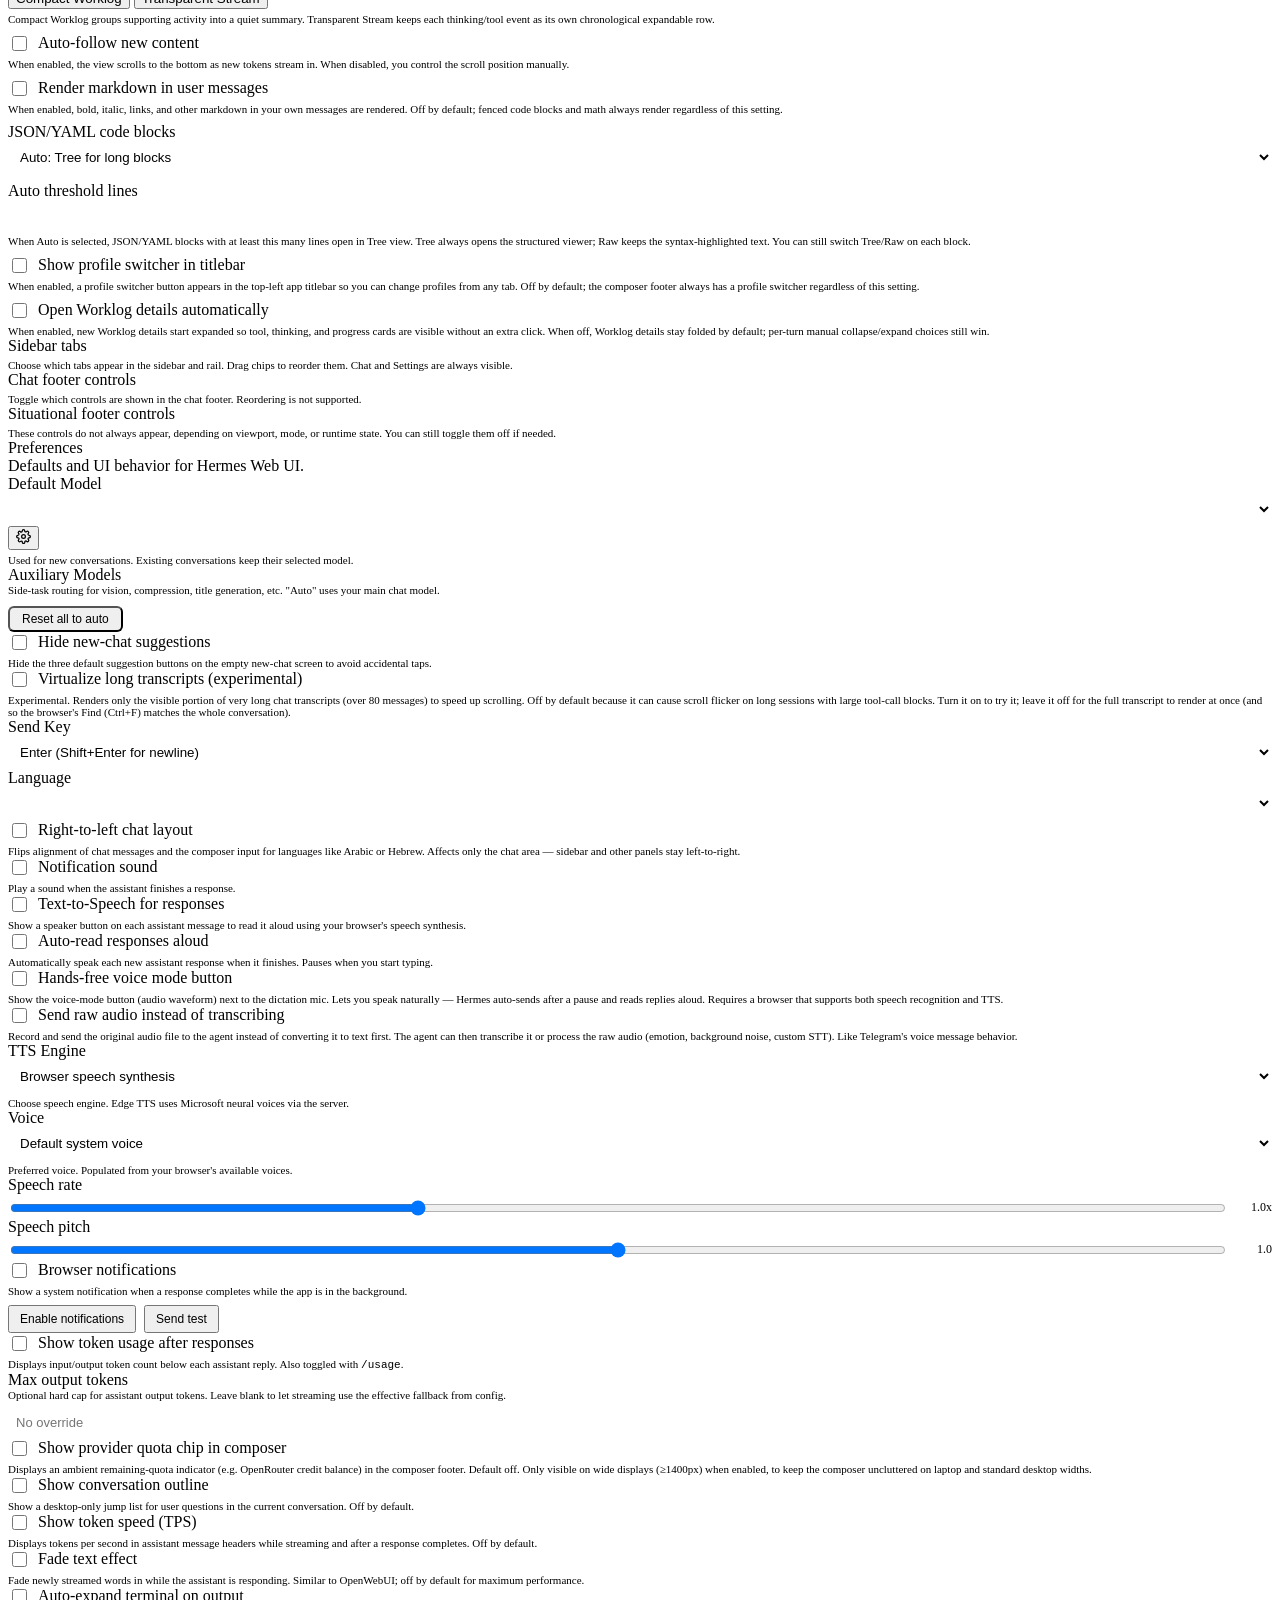
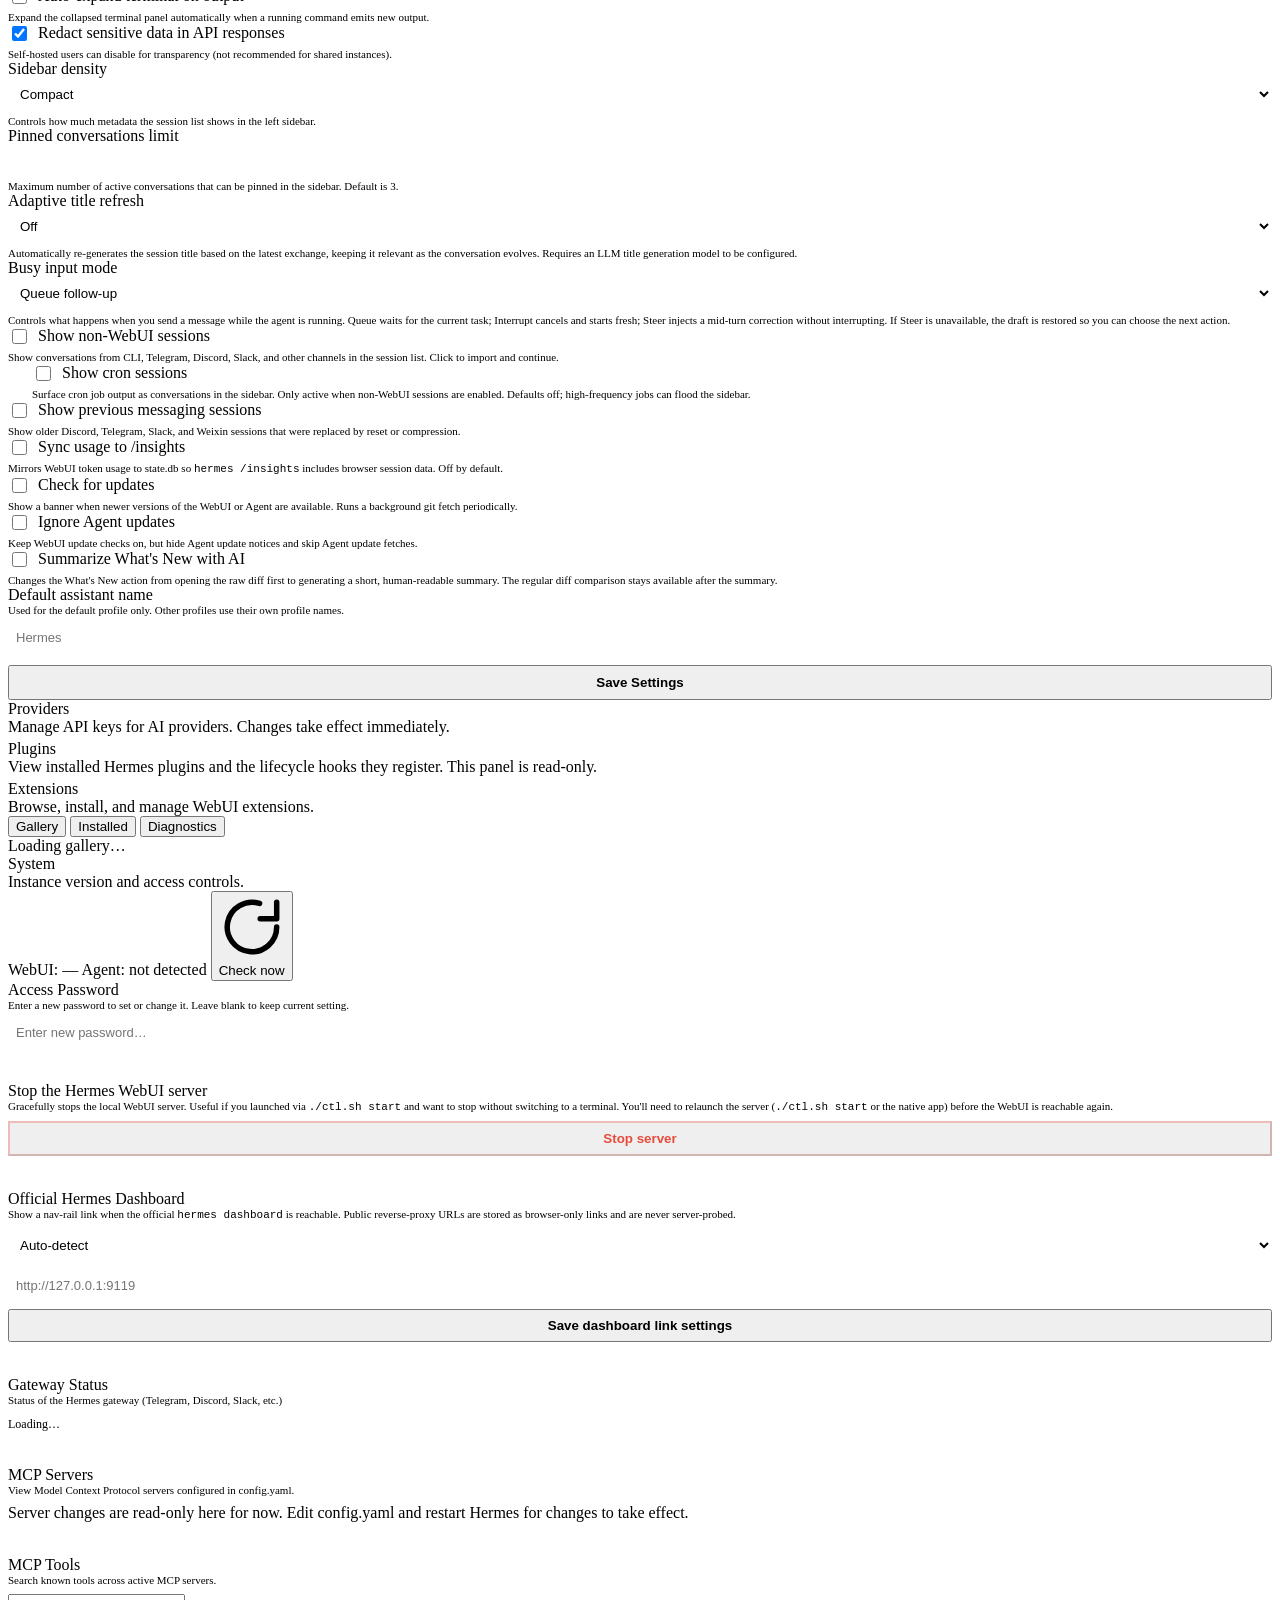
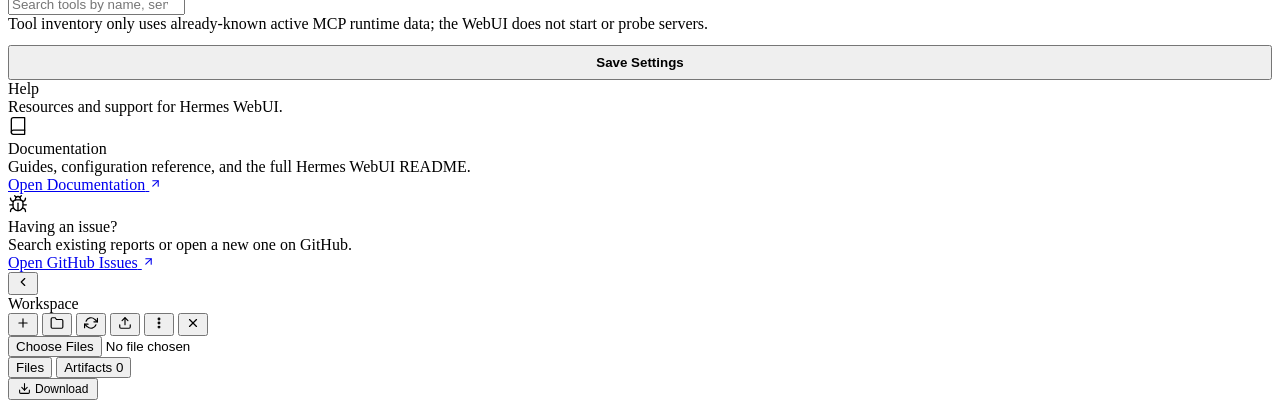
==== commit f063d63c: "Add Supabase / Langfuse / Kanban-Data tabs (B9: 9119 -> webui migration) Port 9119's SupabaseIndexes" ====
--- a/static/index.html
+++ b/static/index.html
@@ -156,6 +156,9 @@
     <button class="rail-btn nav-tab has-tooltip" data-panel="repos" onclick="switchPanel('repos',{fromRailClick:true})" data-tooltip="Repos" aria-label="GBAutomation Repos"><svg width="20" height="20" viewBox="0 0 24 24" fill="none" stroke="currentColor" stroke-width="1.5" stroke-linecap="round" stroke-linejoin="round" aria-hidden="true"><line x1="6" y1="3" x2="6" y2="15"/><circle cx="18" cy="6" r="3"/><circle cx="6" cy="18" r="3"/><path d="M18 9a9 9 0 0 1-9 9"/></svg></button>
     <button class="rail-btn nav-tab has-tooltip" data-panel="lineage" onclick="switchPanel('lineage',{fromRailClick:true})" data-tooltip="PRD Lineage" aria-label="PRD Lineage"><svg width="20" height="20" viewBox="0 0 24 24" fill="none" stroke="currentColor" stroke-width="1.5" stroke-linecap="round" stroke-linejoin="round" aria-hidden="true"><rect x="3" y="3" width="6" height="6" rx="1"/><rect x="15" y="15" width="6" height="6" rx="1"/><path d="M9 6h6a2 2 0 0 1 2 2v7"/></svg></button>
     <button class="rail-btn nav-tab has-tooltip" data-panel="documents" onclick="switchPanel('documents',{fromRailClick:true})" data-tooltip="Documents" aria-label="Documents"><svg width="20" height="20" viewBox="0 0 24 24" fill="none" stroke="currentColor" stroke-width="1.5" stroke-linecap="round" stroke-linejoin="round" aria-hidden="true"><path d="M14 2H6a2 2 0 0 0-2 2v16a2 2 0 0 0 2 2h12a2 2 0 0 0 2-2V8z"/><path d="M14 2v6h6"/><path d="M9 13h6"/><path d="M9 17h6"/></svg></button>
+    <button class="rail-btn nav-tab has-tooltip" data-panel="supabase" onclick="switchPanel('supabase',{fromRailClick:true})" data-tooltip="Supabase" aria-label="Supabase Indexes"><svg width="20" height="20" viewBox="0 0 24 24" fill="none" stroke="currentColor" stroke-width="1.5" stroke-linecap="round" stroke-linejoin="round" aria-hidden="true"><ellipse cx="12" cy="5" rx="9" ry="3"/><path d="M3 5v14a9 3 0 0 0 18 0V5"/><path d="M3 12a9 3 0 0 0 18 0"/></svg></button>
+    <button class="rail-btn nav-tab has-tooltip" data-panel="langfuse" onclick="switchPanel('langfuse',{fromRailClick:true})" data-tooltip="Langfuse" aria-label="Langfuse Traces"><svg width="20" height="20" viewBox="0 0 24 24" fill="none" stroke="currentColor" stroke-width="1.5" stroke-linecap="round" stroke-linejoin="round" aria-hidden="true"><path d="M4 11a9 9 0 0 1 9 9"/><path d="M4 4a16 16 0 0 1 16 16"/><circle cx="5" cy="19" r="1"/></svg></button>
+    <button class="rail-btn nav-tab has-tooltip" data-panel="kanbandata" onclick="switchPanel('kanbandata',{fromRailClick:true})" data-tooltip="Kanban Data" aria-label="Kanban Data Plane"><svg width="20" height="20" viewBox="0 0 24 24" fill="none" stroke="currentColor" stroke-width="1.5" stroke-linecap="round" stroke-linejoin="round" aria-hidden="true"><rect x="3" y="3" width="18" height="18" rx="2"/><path d="M3 9h18"/><path d="M3 15h18"/><path d="M9 3v18"/></svg></button>
     <button class="rail-btn nav-tab active has-tooltip" data-panel="chat" onclick="switchPanel('chat',{fromRailClick:true})" data-tooltip="Chat" data-i18n-title="tab_chat" aria-label="Chat"><svg width="20" height="20" viewBox="0 0 24 24" fill="none" stroke="currentColor" stroke-width="1.5" stroke-linecap="round" stroke-linejoin="round" aria-hidden="true"><path d="M21 15a2 2 0 0 1-2 2H7l-4 4V5a2 2 0 0 1 2-2h14a2 2 0 0 1 2 2z"/></svg></button>
     <button class="rail-btn nav-tab has-tooltip" data-panel="tasks" onclick="switchPanel('tasks',{fromRailClick:true})" data-tooltip="Tasks" data-i18n-title="tab_tasks" aria-label="Tasks"><svg width="20" height="20" viewBox="0 0 24 24" fill="none" stroke="currentColor" stroke-width="1.5" stroke-linecap="round" stroke-linejoin="round" aria-hidden="true"><rect x="3" y="4" width="18" height="18" rx="2"/><line x1="16" y1="2" x2="16" y2="6"/><line x1="8" y1="2" x2="8" y2="6"/><line x1="3" y1="10" x2="21" y2="10"/></svg></button>
     <button class="rail-btn nav-tab has-tooltip" data-panel="kanban" onclick="switchPanel('kanban',{fromRailClick:true})" data-tooltip="Kanban" data-i18n-title="tab_kanban" aria-label="Kanban"><svg width="20" height="20" viewBox="0 0 24 24" fill="none" stroke="currentColor" stroke-width="1.5" stroke-linecap="round" stroke-linejoin="round" aria-hidden="true"><rect x="3" y="4" width="18" height="16" rx="2"/><path d="M8 4v16"/><path d="M16 4v16"/><path d="M3 10h18"/></svg></button>
@@ -181,6 +184,9 @@
       <button class="nav-tab has-tooltip has-tooltip--bottom" data-panel="repos" data-label="Repos" onclick="switchPanel('repos',{fromRailClick:true})" data-tooltip="Repos"><svg width="18" height="18" viewBox="0 0 24 24" fill="none" stroke="currentColor" stroke-width="2" stroke-linecap="round" stroke-linejoin="round" aria-hidden="true"><line x1="6" y1="3" x2="6" y2="15"/><circle cx="18" cy="6" r="3"/><circle cx="6" cy="18" r="3"/><path d="M18 9a9 9 0 0 1-9 9"/></svg></button>
       <button class="nav-tab has-tooltip has-tooltip--bottom" data-panel="lineage" data-label="PRD Lineage" onclick="switchPanel('lineage',{fromRailClick:true})" data-tooltip="PRD Lineage"><svg width="18" height="18" viewBox="0 0 24 24" fill="none" stroke="currentColor" stroke-width="2" stroke-linecap="round" stroke-linejoin="round" aria-hidden="true"><rect x="3" y="3" width="6" height="6" rx="1"/><rect x="15" y="15" width="6" height="6" rx="1"/><path d="M9 6h6a2 2 0 0 1 2 2v7"/></svg></button>
       <button class="nav-tab has-tooltip has-tooltip--bottom" data-panel="documents" data-label="Documents" onclick="switchPanel('documents',{fromRailClick:true})" data-tooltip="Documents"><svg width="18" height="18" viewBox="0 0 24 24" fill="none" stroke="currentColor" stroke-width="2" stroke-linecap="round" stroke-linejoin="round" aria-hidden="true"><path d="M14 2H6a2 2 0 0 0-2 2v16a2 2 0 0 0 2 2h12a2 2 0 0 0 2-2V8z"/><path d="M14 2v6h6"/><path d="M9 13h6"/><path d="M9 17h6"/></svg></button>
+      <button class="nav-tab has-tooltip has-tooltip--bottom" data-panel="supabase" data-label="Supabase" onclick="switchPanel('supabase',{fromRailClick:true})" data-tooltip="Supabase"><svg width="18" height="18" viewBox="0 0 24 24" fill="none" stroke="currentColor" stroke-width="2" stroke-linecap="round" stroke-linejoin="round" aria-hidden="true"><ellipse cx="12" cy="5" rx="9" ry="3"/><path d="M3 5v14a9 3 0 0 0 18 0V5"/><path d="M3 12a9 3 0 0 0 18 0"/></svg></button>
+      <button class="nav-tab has-tooltip has-tooltip--bottom" data-panel="langfuse" data-label="Langfuse" onclick="switchPanel('langfuse',{fromRailClick:true})" data-tooltip="Langfuse"><svg width="18" height="18" viewBox="0 0 24 24" fill="none" stroke="currentColor" stroke-width="2" stroke-linecap="round" stroke-linejoin="round" aria-hidden="true"><path d="M4 11a9 9 0 0 1 9 9"/><path d="M4 4a16 16 0 0 1 16 16"/><circle cx="5" cy="19" r="1"/></svg></button>
+      <button class="nav-tab has-tooltip has-tooltip--bottom" data-panel="kanbandata" data-label="Kanban Data" onclick="switchPanel('kanbandata',{fromRailClick:true})" data-tooltip="Kanban Data"><svg width="18" height="18" viewBox="0 0 24 24" fill="none" stroke="currentColor" stroke-width="2" stroke-linecap="round" stroke-linejoin="round" aria-hidden="true"><rect x="3" y="3" width="18" height="18" rx="2"/><path d="M3 9h18"/><path d="M3 15h18"/><path d="M9 3v18"/></svg></button>
       <button class="nav-tab active has-tooltip has-tooltip--bottom" data-panel="chat" data-label="Chat" onclick="switchPanel('chat',{fromRailClick:true})" data-tooltip="Chat" data-i18n-title="tab_chat"><svg width="18" height="18" viewBox="0 0 24 24" fill="none" stroke="currentColor" stroke-width="2" stroke-linecap="round" stroke-linejoin="round" aria-hidden="true"><path d="M21 15a2 2 0 0 1-2 2H7l-4 4V5a2 2 0 0 1 2-2h14a2 2 0 0 1 2 2z"/></svg></button>
       <button class="nav-tab has-tooltip has-tooltip--bottom" data-panel="tasks" data-label="Tasks" onclick="switchPanel('tasks',{fromRailClick:true})" data-tooltip="Tasks" data-i18n-title="tab_tasks"><svg width="18" height="18" viewBox="0 0 24 24" fill="none" stroke="currentColor" stroke-width="2" stroke-linecap="round" stroke-linejoin="round" aria-hidden="true"><rect x="3" y="4" width="18" height="18" rx="2"/><line x1="16" y1="2" x2="16" y2="6"/><line x1="8" y1="2" x2="8" y2="6"/><line x1="3" y1="10" x2="21" y2="10"/></svg></button>
       <button class="nav-tab has-tooltip has-tooltip--bottom" data-panel="kanban" data-label="Kanban" onclick="switchPanel('kanban',{fromRailClick:true})" data-tooltip="Kanban" data-i18n-title="tab_kanban"><svg width="18" height="18" viewBox="0 0 24 24" fill="none" stroke="currentColor" stroke-width="2" stroke-linecap="round" stroke-linejoin="round" aria-hidden="true"><rect x="3" y="4" width="18" height="16" rx="2"/><path d="M8 4v16"/><path d="M16 4v16"/><path d="M3 10h18"/></svg></button>
@@ -271,6 +277,48 @@
           <button type="button" class="home-panel-link" onclick="switchPanel('overview')"><span>Overview</span></button>
           <button type="button" class="home-panel-link" onclick="switchPanel('lineage')"><span>PRD Lineage</span></button>
           <button type="button" class="home-panel-link" onclick="loadDocuments(true)"><span>Refresh index</span></button>
+        </div>
+      </div>
+    </div>
+    <!-- GBAutomation Supabase panel (plan B9a) -->
+    <div class="panel-view" id="panelSupabase">
+      <div class="panel-head">
+        <span>Supabase</span>
+      </div>
+      <div class="home-panel-body">
+        <p class="home-panel-lede">Tenant-scoped Supabase index snapshot &mdash; data health, table catalog, and contracts. Live health is Mini-only.</p>
+        <div class="home-panel-links">
+          <button type="button" class="home-panel-link" onclick="switchPanel('langfuse')"><span>Langfuse</span></button>
+          <button type="button" class="home-panel-link" onclick="switchPanel('kanbandata')"><span>Kanban Data</span></button>
+          <button type="button" class="home-panel-link" onclick="loadSupabaseData(true)"><span>Refresh snapshot</span></button>
+        </div>
+      </div>
+    </div>
+    <!-- GBAutomation Langfuse panel (plan B9b) -->
+    <div class="panel-view" id="panelLangfuse">
+      <div class="panel-head">
+        <span>Langfuse</span>
+      </div>
+      <div class="home-panel-body">
+        <p class="home-panel-lede">Sanitized Langfuse trace metadata with cost, token, and agent rollups. Live traces are Mini-only.</p>
+        <div class="home-panel-links">
+          <button type="button" class="home-panel-link" onclick="switchPanel('supabase')"><span>Supabase</span></button>
+          <button type="button" class="home-panel-link" onclick="switchPanel('kanbandata')"><span>Kanban Data</span></button>
+          <button type="button" class="home-panel-link" onclick="loadLangfuseData(true)"><span>Refresh traces</span></button>
+        </div>
+      </div>
+    </div>
+    <!-- GBAutomation Kanban Data panel (plan B9c) -->
+    <div class="panel-view" id="panelKanbandata">
+      <div class="panel-head">
+        <span>Kanban Data</span>
+      </div>
+      <div class="home-panel-body">
+        <p class="home-panel-lede">Read-only Supabase table browser: agent runs, dispatch links, tasks, and profile teams. The board itself lives in the Kanban panel.</p>
+        <div class="home-panel-links">
+          <button type="button" class="home-panel-link" onclick="switchPanel('kanban')"><span>Kanban Board</span></button>
+          <button type="button" class="home-panel-link" onclick="switchPanel('supabase')"><span>Supabase</span></button>
+          <button type="button" class="home-panel-link" onclick="loadKanbanData(true)"><span>Refresh snapshot</span></button>
         </div>
       </div>
     </div>
@@ -569,6 +617,30 @@
       <div class="gbhub-scroll">
         <div class="gbhub-page normal-case" id="documentsContent">
           <p class="gbhub-muted">Loading documents...</p>
+        </div>
+      </div>
+    </div>
+    <!-- GBAutomation Supabase main view (plan B9a). Rendered by loadSupabaseData() in gbauto-data.js. -->
+    <div id="mainSupabase" class="main-view">
+      <div class="gbhub-scroll">
+        <div class="gbhub-page normal-case" id="supabaseContent">
+          <p class="gbhub-muted">Loading Supabase indexes...</p>
+        </div>
+      </div>
+    </div>
+    <!-- GBAutomation Langfuse main view (plan B9b). Rendered by loadLangfuseData() in gbauto-data.js. -->
+    <div id="mainLangfuse" class="main-view">
+      <div class="gbhub-scroll">
+        <div class="gbhub-page normal-case" id="langfuseContent">
+          <p class="gbhub-muted">Loading Langfuse traces...</p>
+        </div>
+      </div>
+    </div>
+    <!-- GBAutomation Kanban Data main view (plan B9c). Rendered by loadKanbanData() in gbauto-data.js. -->
+    <div id="mainKanbandata" class="main-view">
+      <div class="gbhub-scroll">
+        <div class="gbhub-page normal-case" id="kanbandataContent">
+          <p class="gbhub-muted">Loading Kanban data...</p>
         </div>
       </div>
     </div>
@@ -1835,6 +1907,7 @@
 <script src="static/messages.js?v=__WEBUI_VERSION__" defer></script>
 <script src="static/extension_settings.js?v=__WEBUI_VERSION__" defer></script>
 <script src="static/panels.js?v=__WEBUI_VERSION__" defer></script>
+<script src="static/gbauto-data.js?v=__WEBUI_VERSION__" defer></script>
 <script src="static/pluginhub.js?v=__WEBUI_VERSION__" defer></script>
 <script src="static/onboarding.js?v=__WEBUI_VERSION__" defer></script>
 <script src="static/boot.js?v=__WEBUI_VERSION__" defer></script>
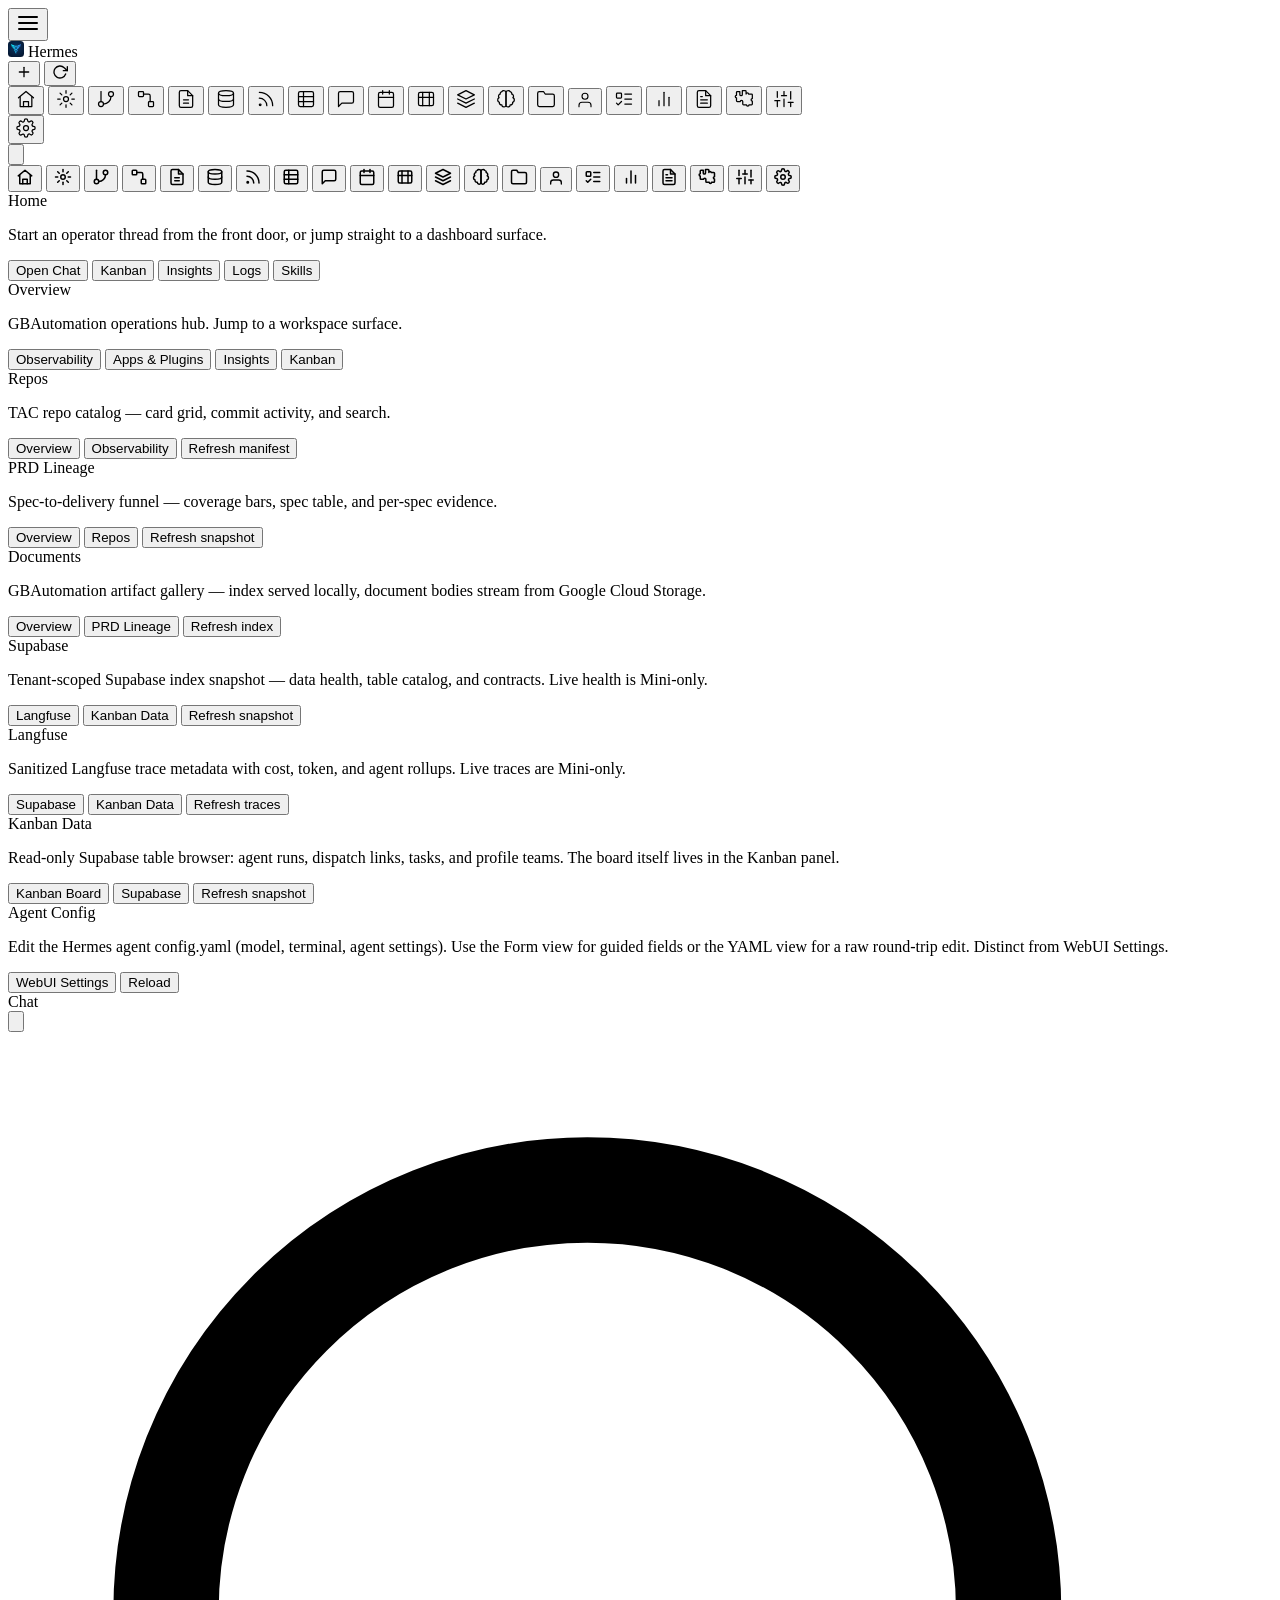
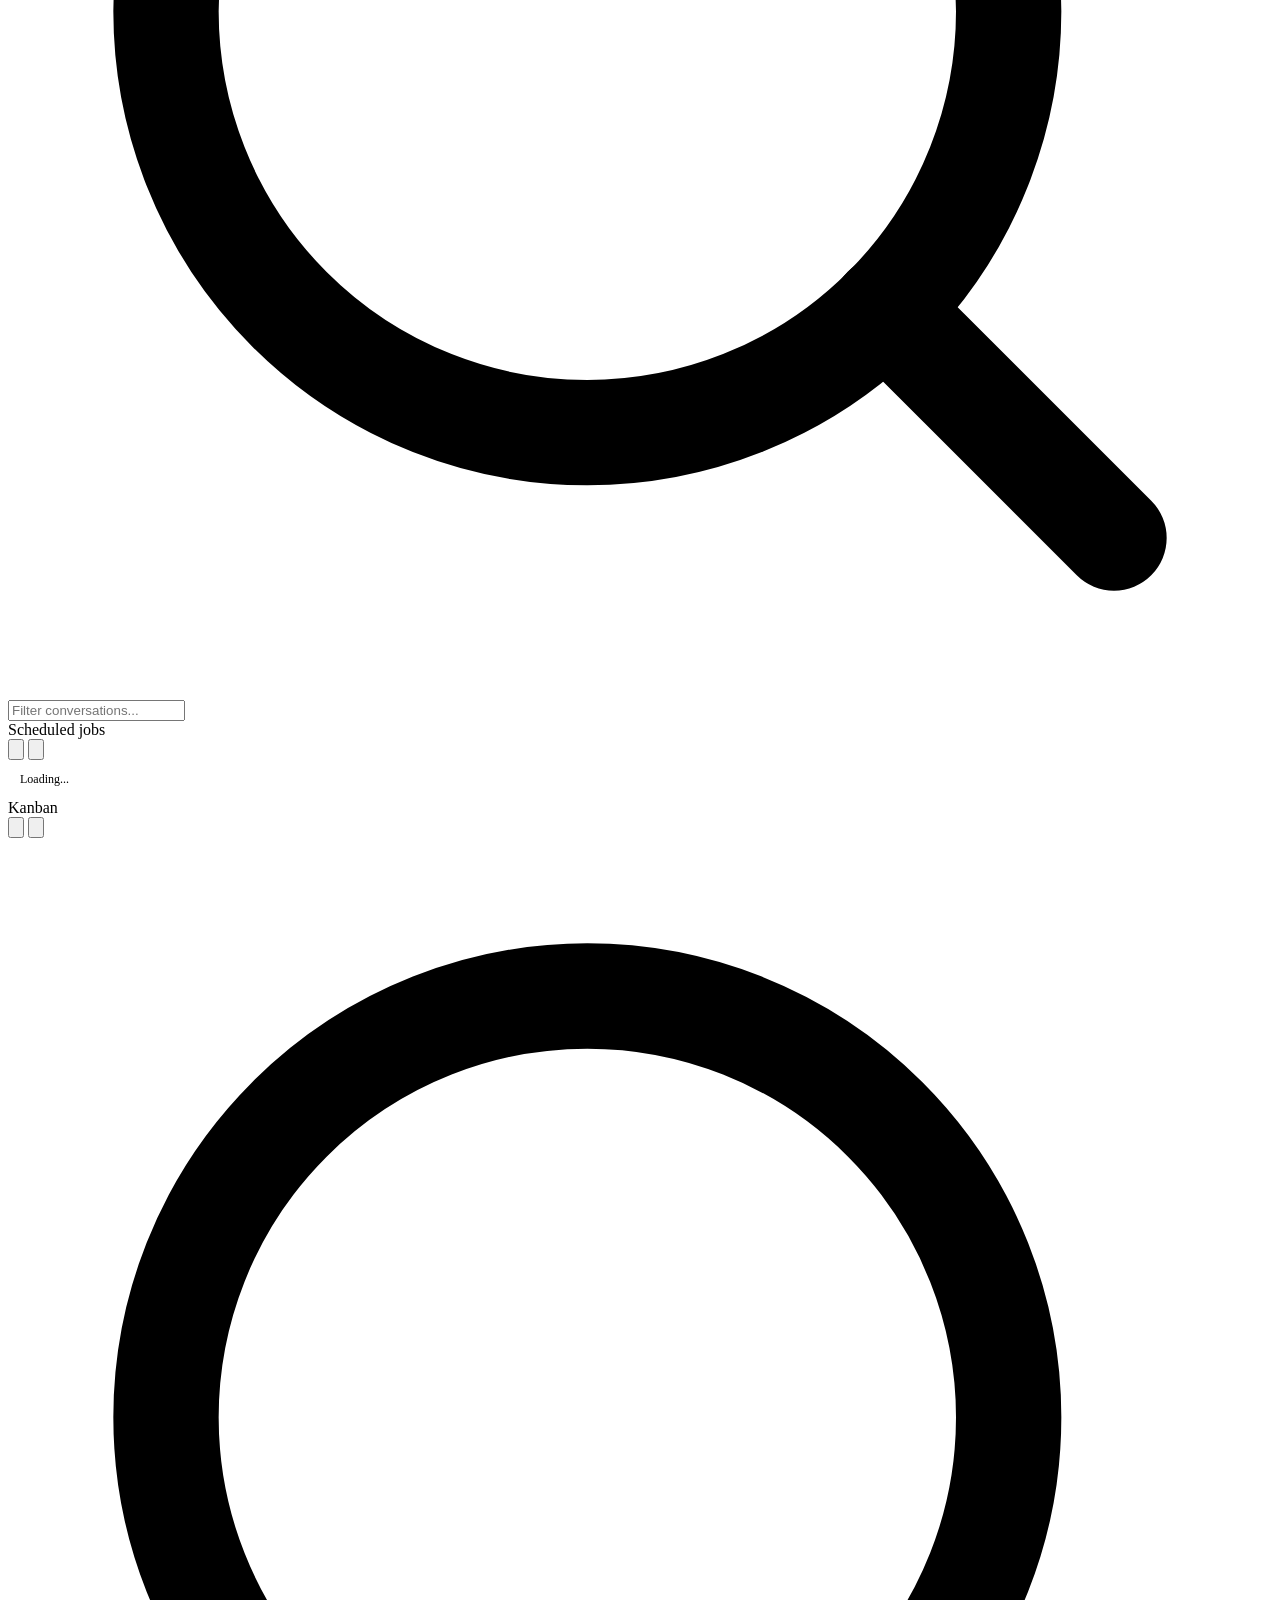
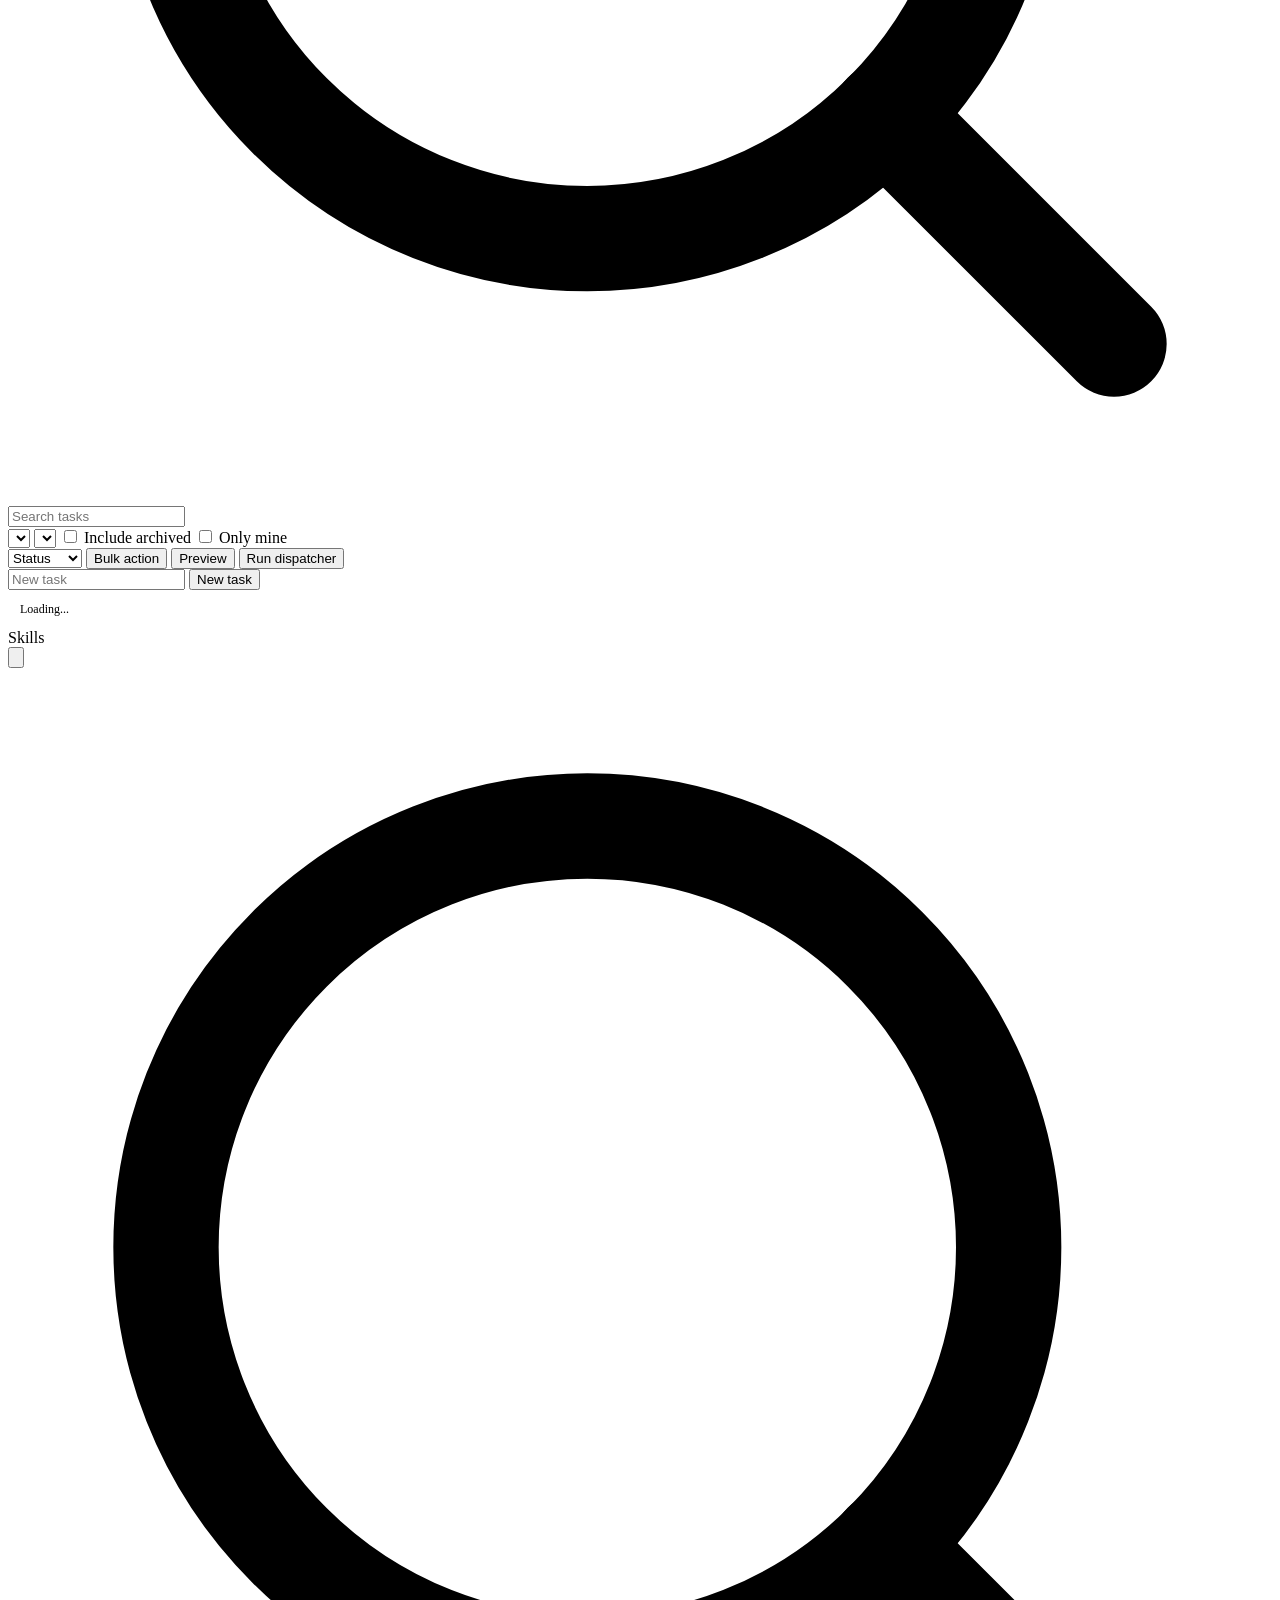
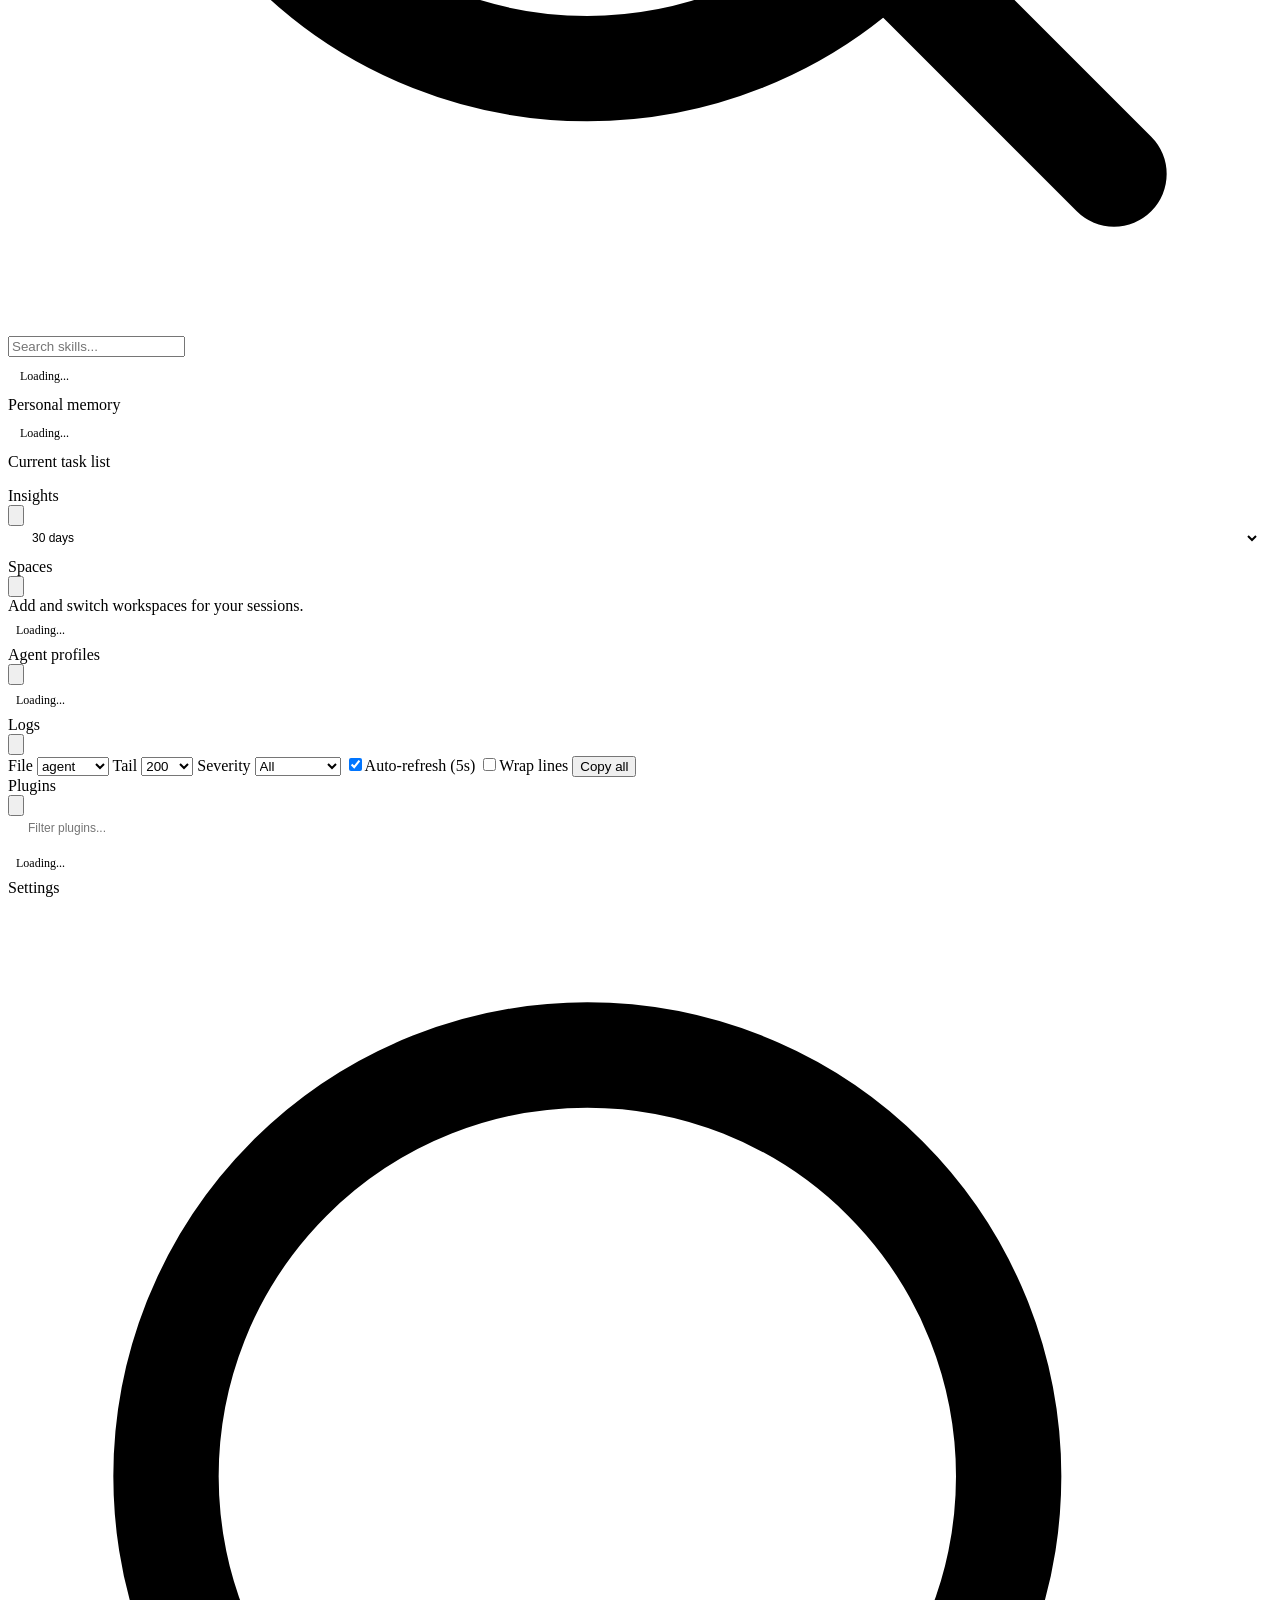
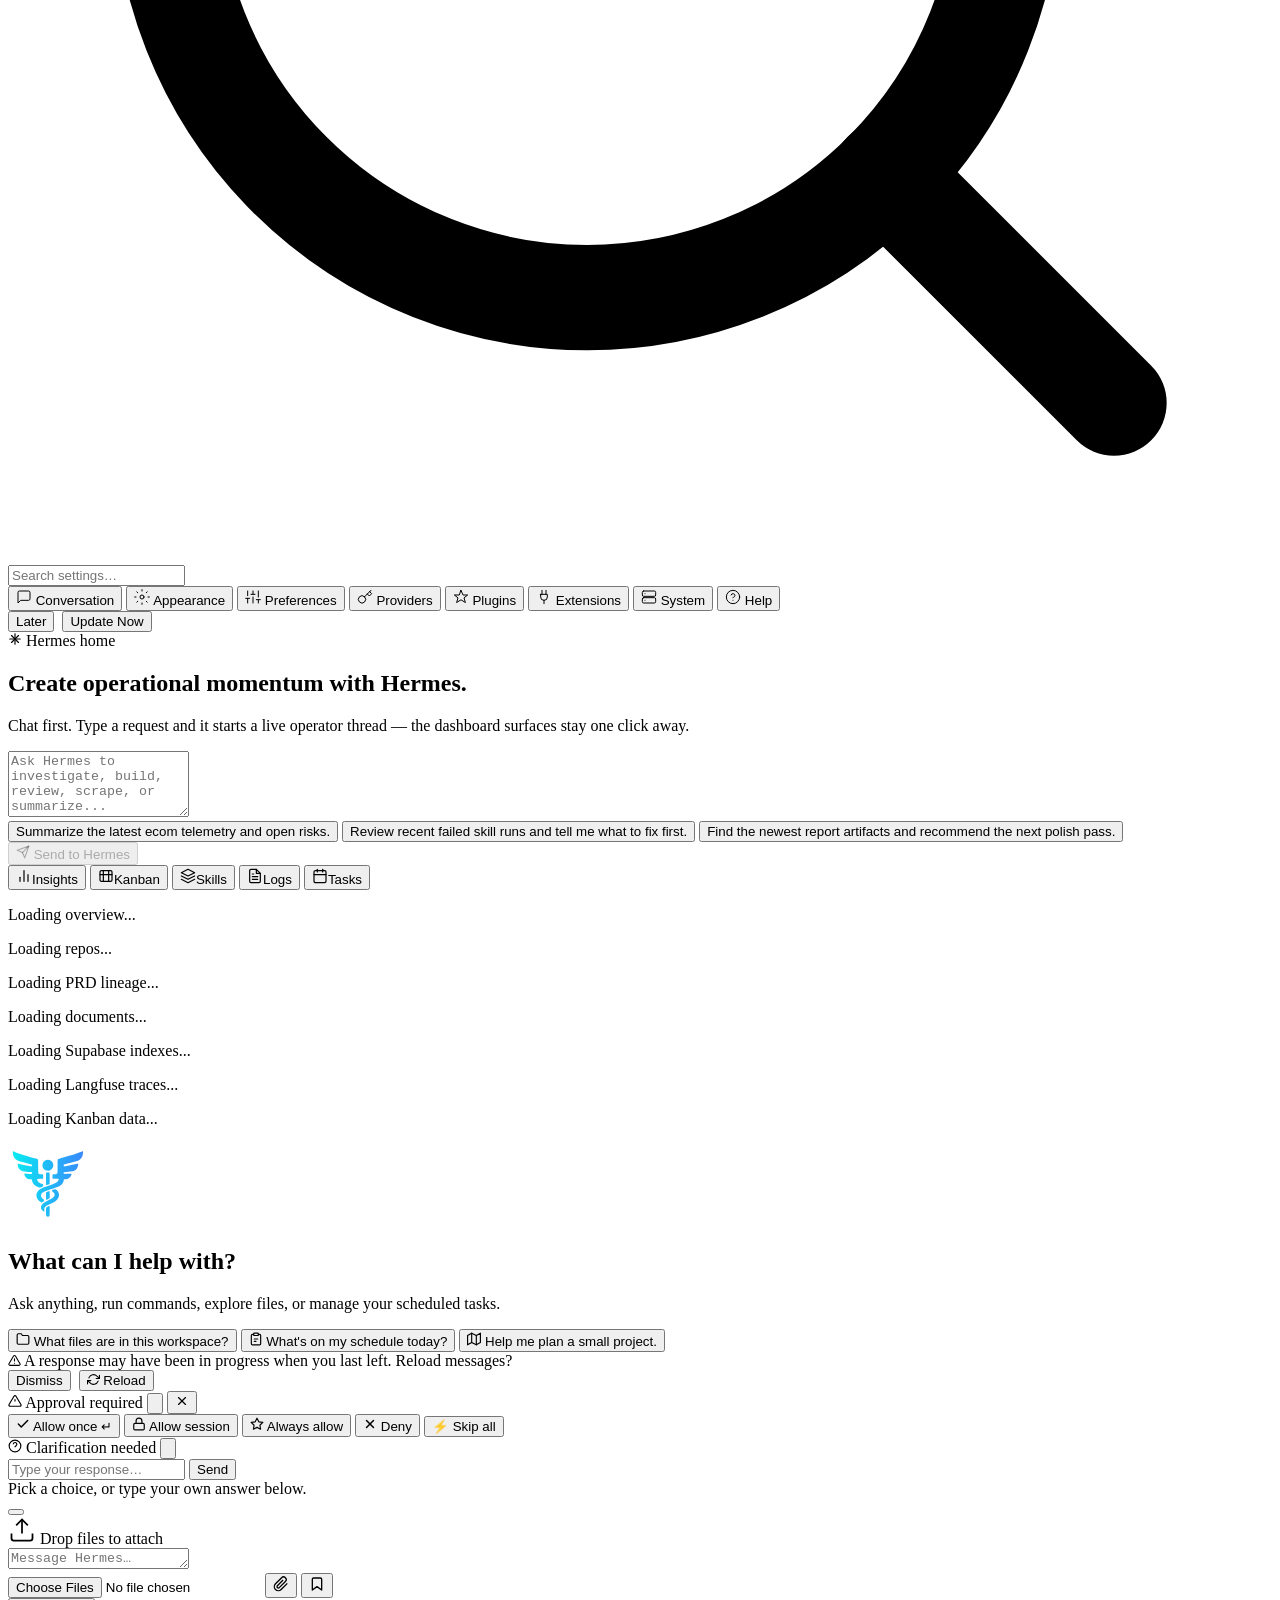
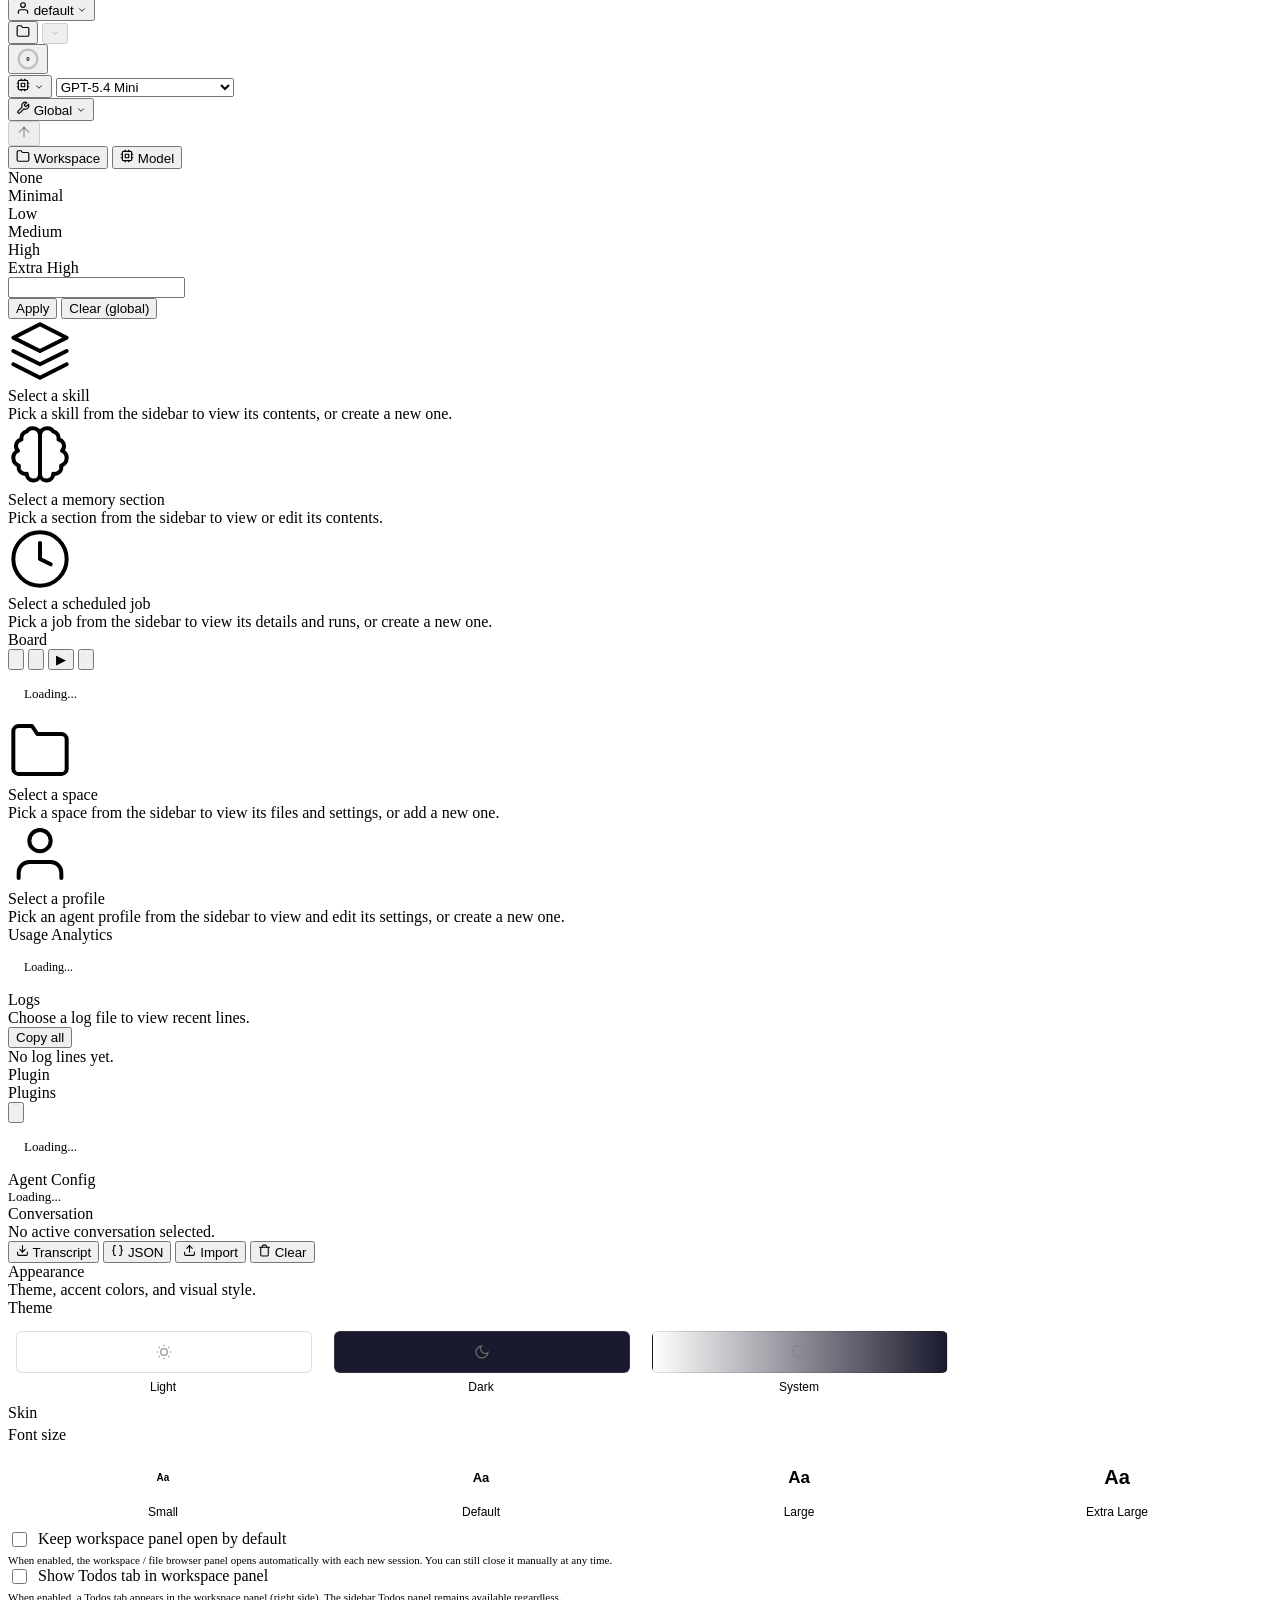
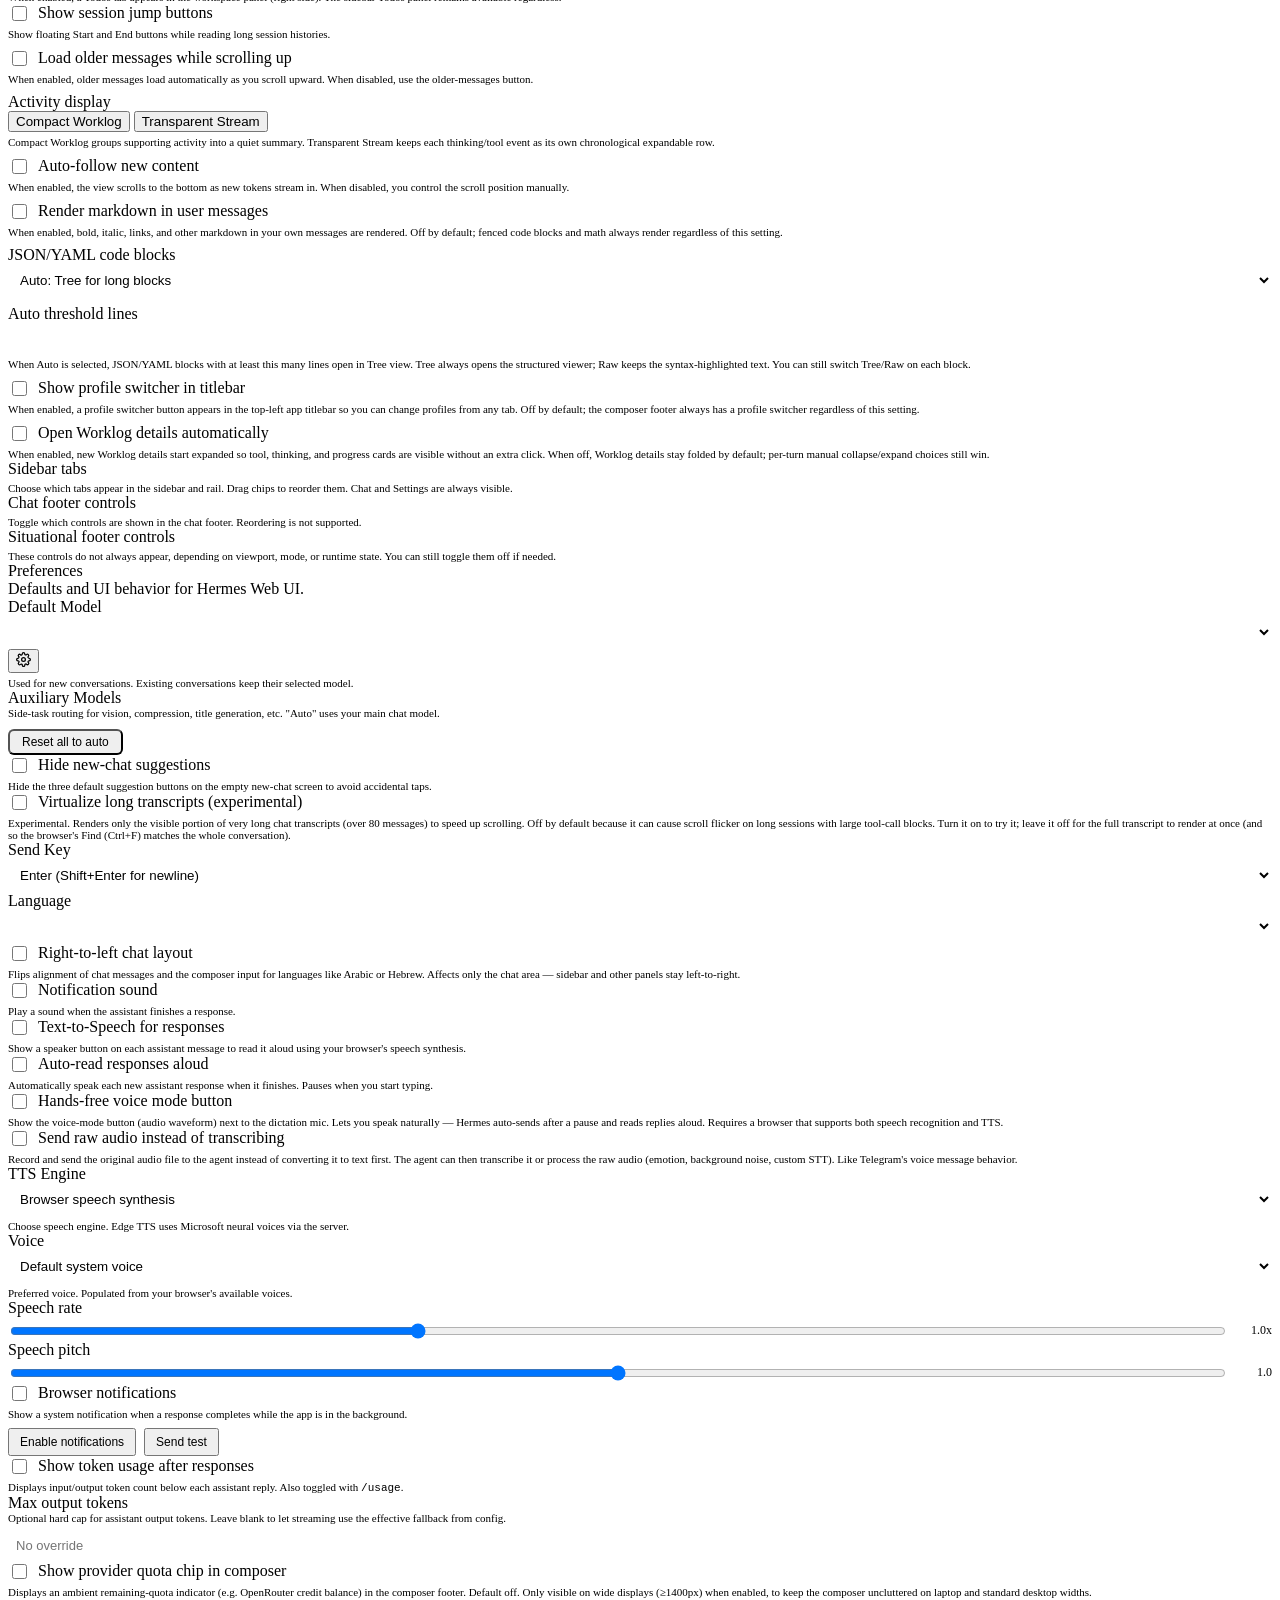
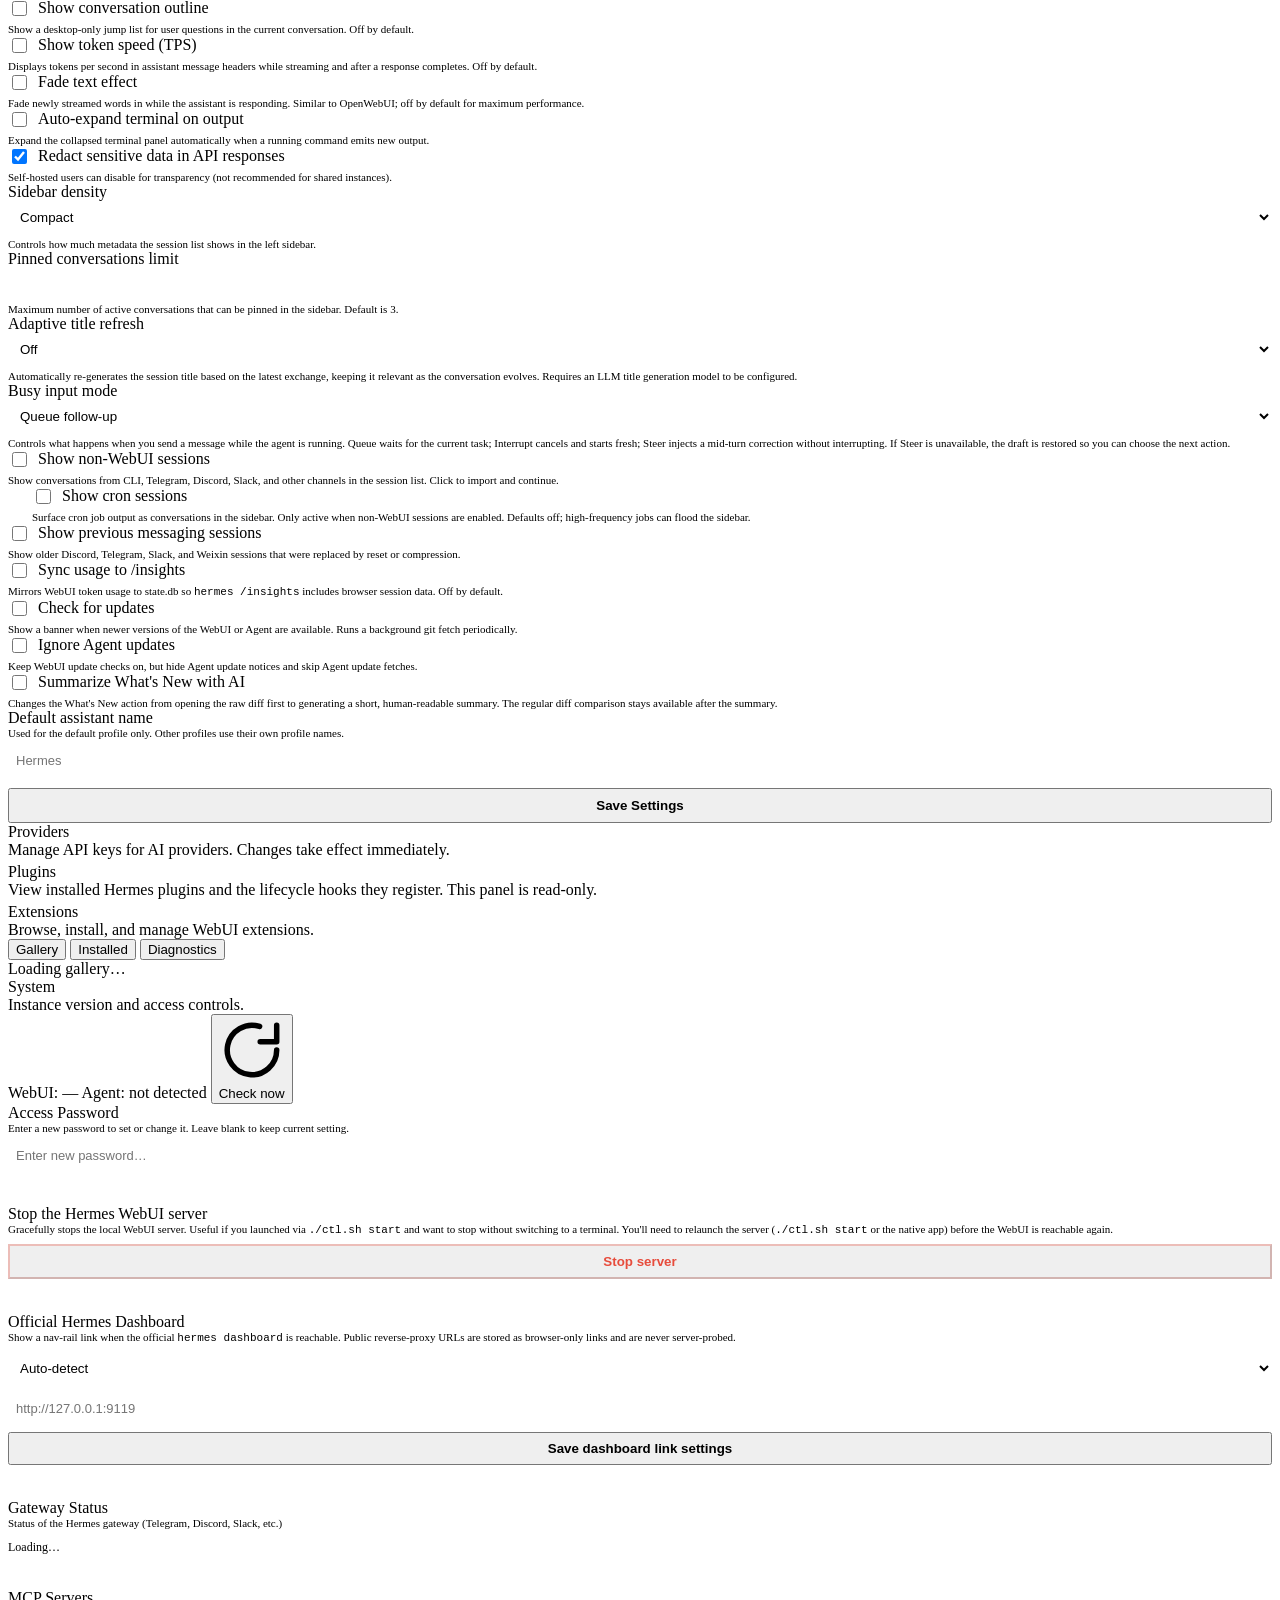
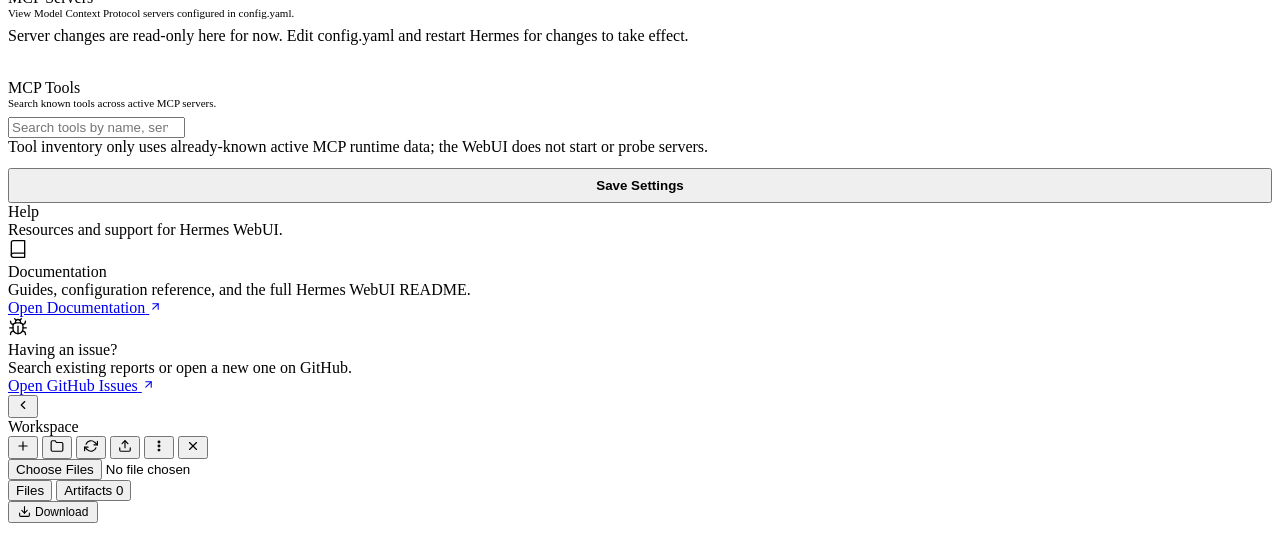
==== commit d2c49aa3: "B2: Agent Config schema editor core tab (9119 -> webui migration) Ports the 9119 dashboard Config pa" ====
--- a/static/index.html
+++ b/static/index.html
@@ -171,6 +171,7 @@
     <button class="rail-btn nav-tab dashboard-link has-tooltip" id="dashboardRailBtn" data-dashboard-link style="display:none" onclick="openHermesDashboard(event)" data-tooltip="Hermes Dashboard" data-i18n-title="tab_dashboard" aria-label="Hermes Dashboard"><svg width="20" height="20" viewBox="0 0 24 24" fill="none" stroke="currentColor" stroke-width="1.5" stroke-linecap="round" stroke-linejoin="round" aria-hidden="true"><rect x="3" y="3" width="18" height="18" rx="2"/><path d="M3 9h18"/><path d="M9 21V9"/></svg><span class="dashboard-external-badge" aria-hidden="true"></span></button>
     <button class="rail-btn nav-tab has-tooltip" data-panel="logs" onclick="switchPanel('logs',{fromRailClick:true})" data-tooltip="Logs" data-i18n-title="tab_logs" aria-label="Logs"><svg width="20" height="20" viewBox="0 0 24 24" fill="none" stroke="currentColor" stroke-width="1.5" stroke-linecap="round" stroke-linejoin="round" aria-hidden="true"><path d="M14 2H6a2 2 0 0 0-2 2v16a2 2 0 0 0 2 2h12a2 2 0 0 0 2-2V8z"/><path d="M14 2v6h6"/><path d="M8 13h8"/><path d="M8 17h8"/><path d="M8 9h2"/></svg></button>
     <button class="rail-btn nav-tab has-tooltip" data-panel="pluginhub" onclick="switchPanel('pluginhub',{fromRailClick:true})" data-tooltip="Plugins" data-i18n-title="tab_pluginhub" aria-label="Plugins"><svg width="20" height="20" viewBox="0 0 24 24" fill="none" stroke="currentColor" stroke-width="1.5" stroke-linecap="round" stroke-linejoin="round" aria-hidden="true"><path d="M10 3v3.5a1.5 1.5 0 0 1-3 0V3H4a1 1 0 0 0-1 1v3.5a1.5 1.5 0 0 0 0 3V14a1 1 0 0 0 1 1h3.5a1.5 1.5 0 0 1 3 0V18a1 1 0 0 0 1 1h3.5a1.5 1.5 0 0 0 3 0H21a1 1 0 0 0 1-1v-3.5a1.5 1.5 0 0 1 0-3V7a1 1 0 0 0-1-1h-3.5a1.5 1.5 0 0 0-3 0V3a1 1 0 0 0-1-1h-3.5z"/></svg></button>
+    <button class="rail-btn nav-tab has-tooltip" data-panel="agentconfig" onclick="switchPanel('agentconfig',{fromRailClick:true})" data-tooltip="Agent Config" aria-label="Agent Config"><svg width="20" height="20" viewBox="0 0 24 24" fill="none" stroke="currentColor" stroke-width="1.5" stroke-linecap="round" stroke-linejoin="round" aria-hidden="true"><line x1="4" y1="21" x2="4" y2="14"/><line x1="4" y1="10" x2="4" y2="3"/><line x1="12" y1="21" x2="12" y2="12"/><line x1="12" y1="8" x2="12" y2="3"/><line x1="20" y1="21" x2="20" y2="16"/><line x1="20" y1="12" x2="20" y2="3"/><line x1="1" y1="14" x2="7" y2="14"/><line x1="9" y1="8" x2="15" y2="8"/><line x1="17" y1="16" x2="23" y2="16"/></svg></button>
     <div class="rail-spacer"></div>
     <button class="rail-btn nav-tab has-tooltip" data-panel="settings" onclick="switchPanel('settings',{fromRailClick:true})" data-tooltip="Settings" data-i18n-title="tab_settings" aria-label="Settings"><svg width="20" height="20" viewBox="0 0 24 24" fill="none" stroke="currentColor" stroke-width="1.5" stroke-linecap="round" stroke-linejoin="round" aria-hidden="true"><circle cx="12" cy="12" r="3"/><path d="M19.4 15a1.65 1.65 0 0 0 .33 1.82l.06.06a2 2 0 0 1-2.83 2.83l-.06-.06a1.65 1.65 0 0 0-1.82-.33 1.65 1.65 0 0 0-1 1.51V21a2 2 0 0 1-4 0v-.09A1.65 1.65 0 0 0 9 19.4a1.65 1.65 0 0 0-1.82.33l-.06.06a2 2 0 0 1-2.83-2.83l.06-.06a1.65 1.65 0 0 0 .33-1.82 1.65 1.65 0 0 0-1.51-1H3a2 2 0 0 1 0-4h.09A1.65 1.65 0 0 0 4.6 9a1.65 1.65 0 0 0-.33-1.82l-.06-.06a2 2 0 0 1 2.83-2.83l.06.06a1.65 1.65 0 0 0 1.82.33H9a1.65 1.65 0 0 0 1-1.51V3a2 2 0 0 1 4 0v.09a1.65 1.65 0 0 0 1 1.51 1.65 1.65 0 0 0 1.82-.33l.06-.06a2 2 0 0 1 2.83 2.83l-.06.06a1.65 1.65 0 0 0-.33 1.82V9a1.65 1.65 0 0 0 1.51 1H21a2 2 0 0 1 0 4h-.09a1.65 1.65 0 0 0-1.51 1z"/></svg><span class="auth-warning-badge" id="authWarningBadgeDesktop" style="display:none;position:absolute;top:4px;right:4px;width:8px;height:8px;border-radius:50%;background:#e05"></span></button>
   </nav>
@@ -199,6 +200,7 @@
       <button class="nav-tab dashboard-link has-tooltip has-tooltip--bottom" id="dashboardMobileBtn" data-dashboard-link data-label="Dashboard" style="display:none" onclick="openHermesDashboard(event)" data-tooltip="Hermes Dashboard" data-i18n-title="tab_dashboard"><svg width="18" height="18" viewBox="0 0 24 24" fill="none" stroke="currentColor" stroke-width="2" stroke-linecap="round" stroke-linejoin="round" aria-hidden="true"><rect x="3" y="3" width="18" height="18" rx="2"/><path d="M3 9h18"/><path d="M9 21V9"/></svg><span class="dashboard-external-badge" aria-hidden="true"></span></button>
       <button class="nav-tab has-tooltip has-tooltip--bottom" data-panel="logs" data-label="Logs" onclick="switchPanel('logs',{fromRailClick:true})" data-tooltip="Logs" data-i18n-title="tab_logs"><svg width="18" height="18" viewBox="0 0 24 24" fill="none" stroke="currentColor" stroke-width="2" stroke-linecap="round" stroke-linejoin="round" aria-hidden="true"><path d="M14 2H6a2 2 0 0 0-2 2v16a2 2 0 0 0 2 2h12a2 2 0 0 0 2-2V8z"/><path d="M14 2v6h6"/><path d="M8 13h8"/><path d="M8 17h8"/><path d="M8 9h2"/></svg></button>
       <button class="nav-tab has-tooltip has-tooltip--bottom" data-panel="pluginhub" data-label="Plugins" onclick="switchPanel('pluginhub',{fromRailClick:true})" data-tooltip="Plugins" data-i18n-title="tab_pluginhub"><svg width="18" height="18" viewBox="0 0 24 24" fill="none" stroke="currentColor" stroke-width="2" stroke-linecap="round" stroke-linejoin="round" aria-hidden="true"><path d="M10 3v3.5a1.5 1.5 0 0 1-3 0V3H4a1 1 0 0 0-1 1v3.5a1.5 1.5 0 0 0 0 3V14a1 1 0 0 0 1 1h3.5a1.5 1.5 0 0 1 3 0V18a1 1 0 0 0 1 1h3.5a1.5 1.5 0 0 0 3 0H21a1 1 0 0 0 1-1v-3.5a1.5 1.5 0 0 1 0-3V7a1 1 0 0 0-1-1h-3.5a1.5 1.5 0 0 0-3 0V3a1 1 0 0 0-1-1h-3.5z"/></svg></button>
+      <button class="nav-tab has-tooltip has-tooltip--bottom" data-panel="agentconfig" data-label="Agent Config" onclick="switchPanel('agentconfig',{fromRailClick:true})" data-tooltip="Agent Config"><svg width="18" height="18" viewBox="0 0 24 24" fill="none" stroke="currentColor" stroke-width="2" stroke-linecap="round" stroke-linejoin="round" aria-hidden="true"><line x1="4" y1="21" x2="4" y2="14"/><line x1="4" y1="10" x2="4" y2="3"/><line x1="12" y1="21" x2="12" y2="12"/><line x1="12" y1="8" x2="12" y2="3"/><line x1="20" y1="21" x2="20" y2="16"/><line x1="20" y1="12" x2="20" y2="3"/><line x1="1" y1="14" x2="7" y2="14"/><line x1="9" y1="8" x2="15" y2="8"/><line x1="17" y1="16" x2="23" y2="16"/></svg></button>
       <!-- Settings button mirrored here for mobile (rail is desktop-only via @media >=768px). Keep in sync with rail entry. -->
       <button class="nav-tab has-tooltip has-tooltip--bottom" data-panel="settings" onclick="switchPanel('settings',{fromRailClick:true})" data-tooltip="Settings" data-i18n-title="tab_settings" style="position:relative"><svg width="18" height="18" viewBox="0 0 24 24" fill="none" stroke="currentColor" stroke-width="2" stroke-linecap="round" stroke-linejoin="round" aria-hidden="true"><circle cx="12" cy="12" r="3"/><path d="M19.4 15a1.65 1.65 0 0 0 .33 1.82l.06.06a2 2 0 0 1-2.83 2.83l-.06-.06a1.65 1.65 0 0 0-1.82-.33 1.65 1.65 0 0 0-1 1.51V21a2 2 0 0 1-4 0v-.09A1.65 1.65 0 0 0 9 19.4a1.65 1.65 0 0 0-1.82.33l-.06.06a2 2 0 0 1-2.83-2.83l.06-.06a1.65 1.65 0 0 0 .33-1.82 1.65 1.65 0 0 0-1.51-1H3a2 2 0 0 1 0-4h.09A1.65 1.65 0 0 0 4.6 9a1.65 1.65 0 0 0-.33-1.82l-.06-.06a2 2 0 0 1 2.83-2.83l.06.06a1.65 1.65 0 0 0 1.82.33H9a1.65 1.65 0 0 0 1-1.51V3a2 2 0 0 1 4 0v.09a1.65 1.65 0 0 0 1 1.51 1.65 1.65 0 0 0 1.82-.33l.06-.06a2 2 0 0 1 2.83 2.83l-.06.06a1.65 1.65 0 0 0-.33 1.82V9a1.65 1.65 0 0 0 1.51 1H21a2 2 0 0 1 0 4h-.09a1.65 1.65 0 0 0-1.51 1z"/></svg><span class="auth-warning-badge" id="authWarningBadgeMobile" style="display:none;position:absolute;top:4px;right:4px;width:8px;height:8px;border-radius:50%;background:#e05"></span></button>
     </div>
@@ -319,6 +321,19 @@
           <button type="button" class="home-panel-link" onclick="switchPanel('kanban')"><span>Kanban Board</span></button>
           <button type="button" class="home-panel-link" onclick="switchPanel('supabase')"><span>Supabase</span></button>
           <button type="button" class="home-panel-link" onclick="loadKanbanData(true)"><span>Refresh snapshot</span></button>
+        </div>
+      </div>
+    </div>
+    <!-- Agent Config schema editor panel (plan B2) -->
+    <div class="panel-view" id="panelAgentconfig">
+      <div class="panel-head">
+        <span>Agent Config</span>
+      </div>
+      <div class="home-panel-body">
+        <p class="home-panel-lede">Edit the Hermes agent config.yaml (model, terminal, agent settings). Use the Form view for guided fields or the YAML view for a raw round-trip edit. Distinct from WebUI Settings.</p>
+        <div class="home-panel-links">
+          <button type="button" class="home-panel-link" onclick="switchPanel('settings')"><span>WebUI Settings</span></button>
+          <button type="button" class="home-panel-link" onclick="loadAgentConfig()"><span>Reload</span></button>
         </div>
       </div>
     </div>
@@ -1154,6 +1169,14 @@
         <div style="color:var(--muted);font-size:13px" data-i18n="loading">Loading...</div>
       </div>
     </div>
+    <div id="mainAgentconfig" class="main-view">
+      <div class="main-view-header">
+        <div class="main-view-title">Agent Config</div>
+      </div>
+      <div class="main-view-body">
+        <div id="agentConfigRoot"><div style="color:var(--muted);font-size:13px">Loading...</div></div>
+      </div>
+    </div>
     <div id="mainSettings" class="main-view">
       <div class="settings-main">
           <div class="settings-pane active" id="settingsPaneConversation">
@@ -1909,6 +1932,7 @@
 <script src="static/panels.js?v=__WEBUI_VERSION__" defer></script>
 <script src="static/gbauto-data.js?v=__WEBUI_VERSION__" defer></script>
 <script src="static/pluginhub.js?v=__WEBUI_VERSION__" defer></script>
+<script src="static/agent_config.js?v=__WEBUI_VERSION__" defer></script>
 <script src="static/onboarding.js?v=__WEBUI_VERSION__" defer></script>
 <script src="static/boot.js?v=__WEBUI_VERSION__" defer></script>
 <script src="static/outline.js?v=__WEBUI_VERSION__" defer></script>
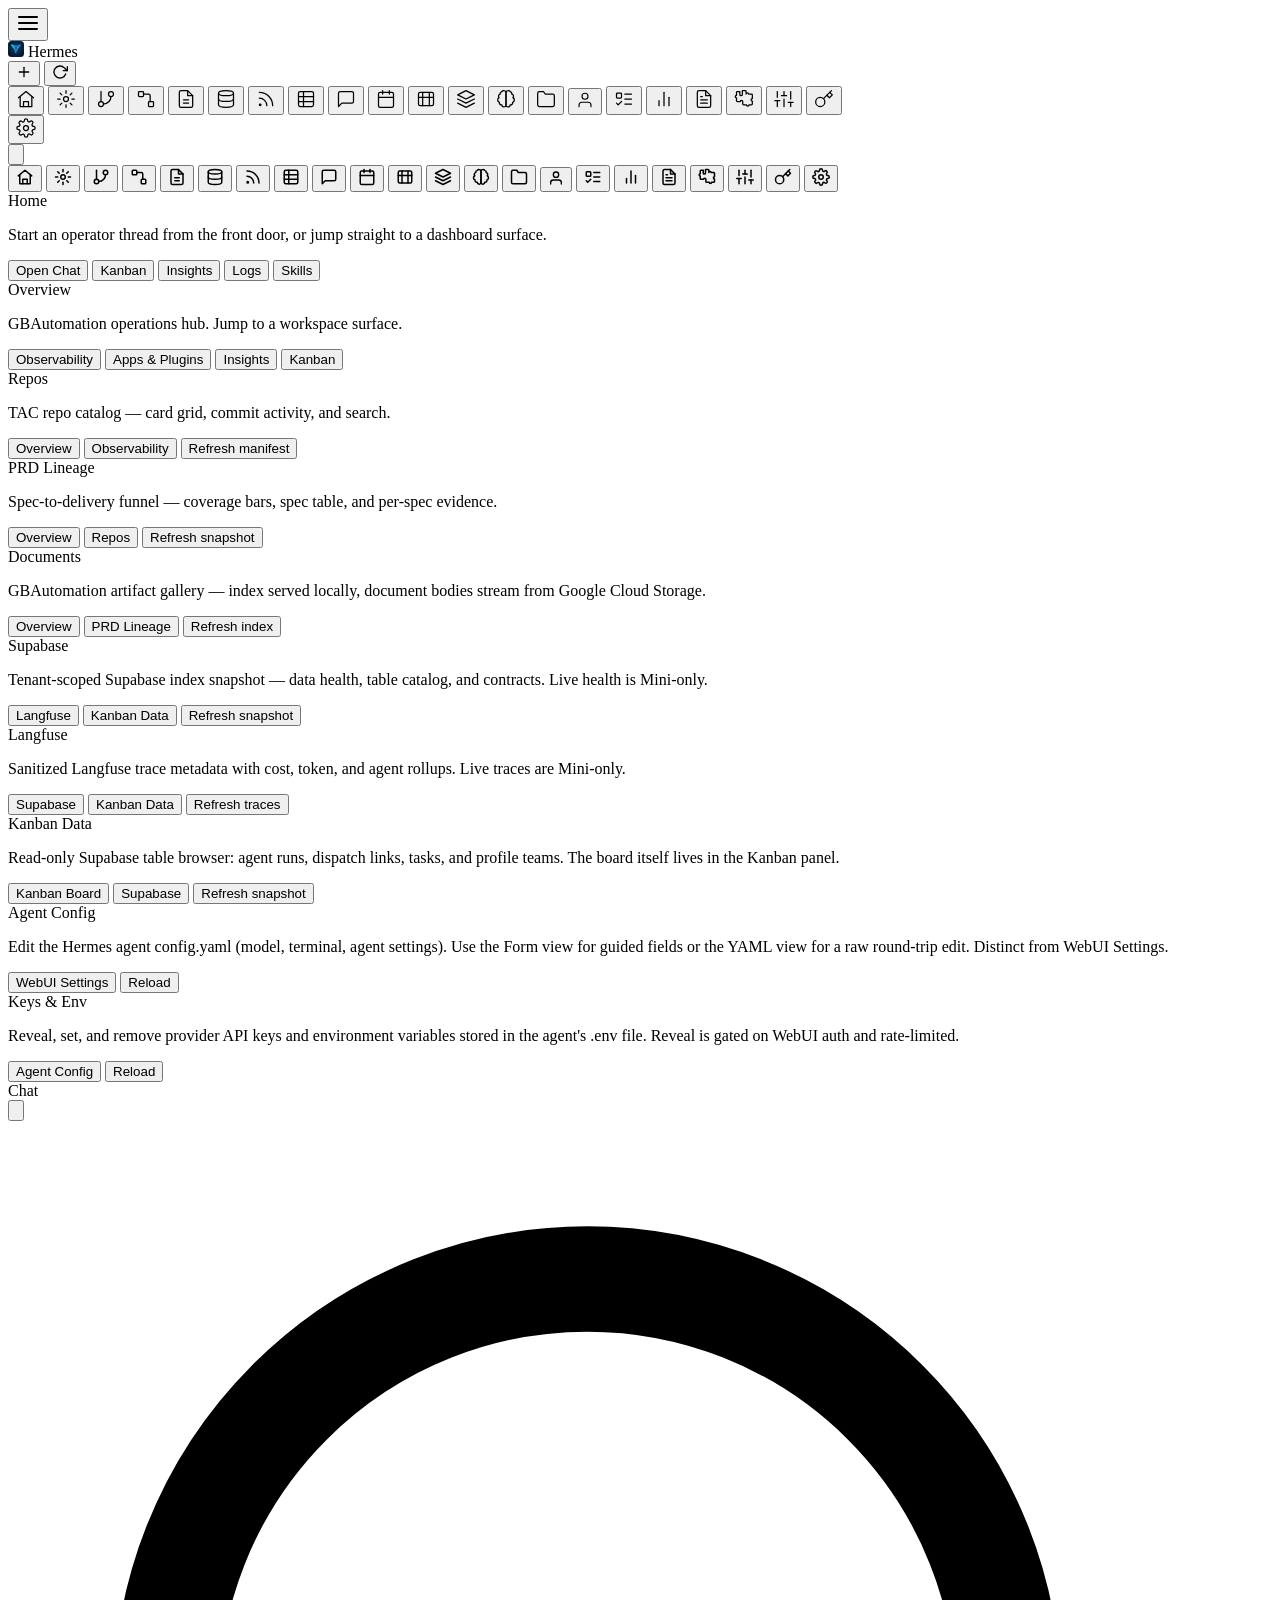
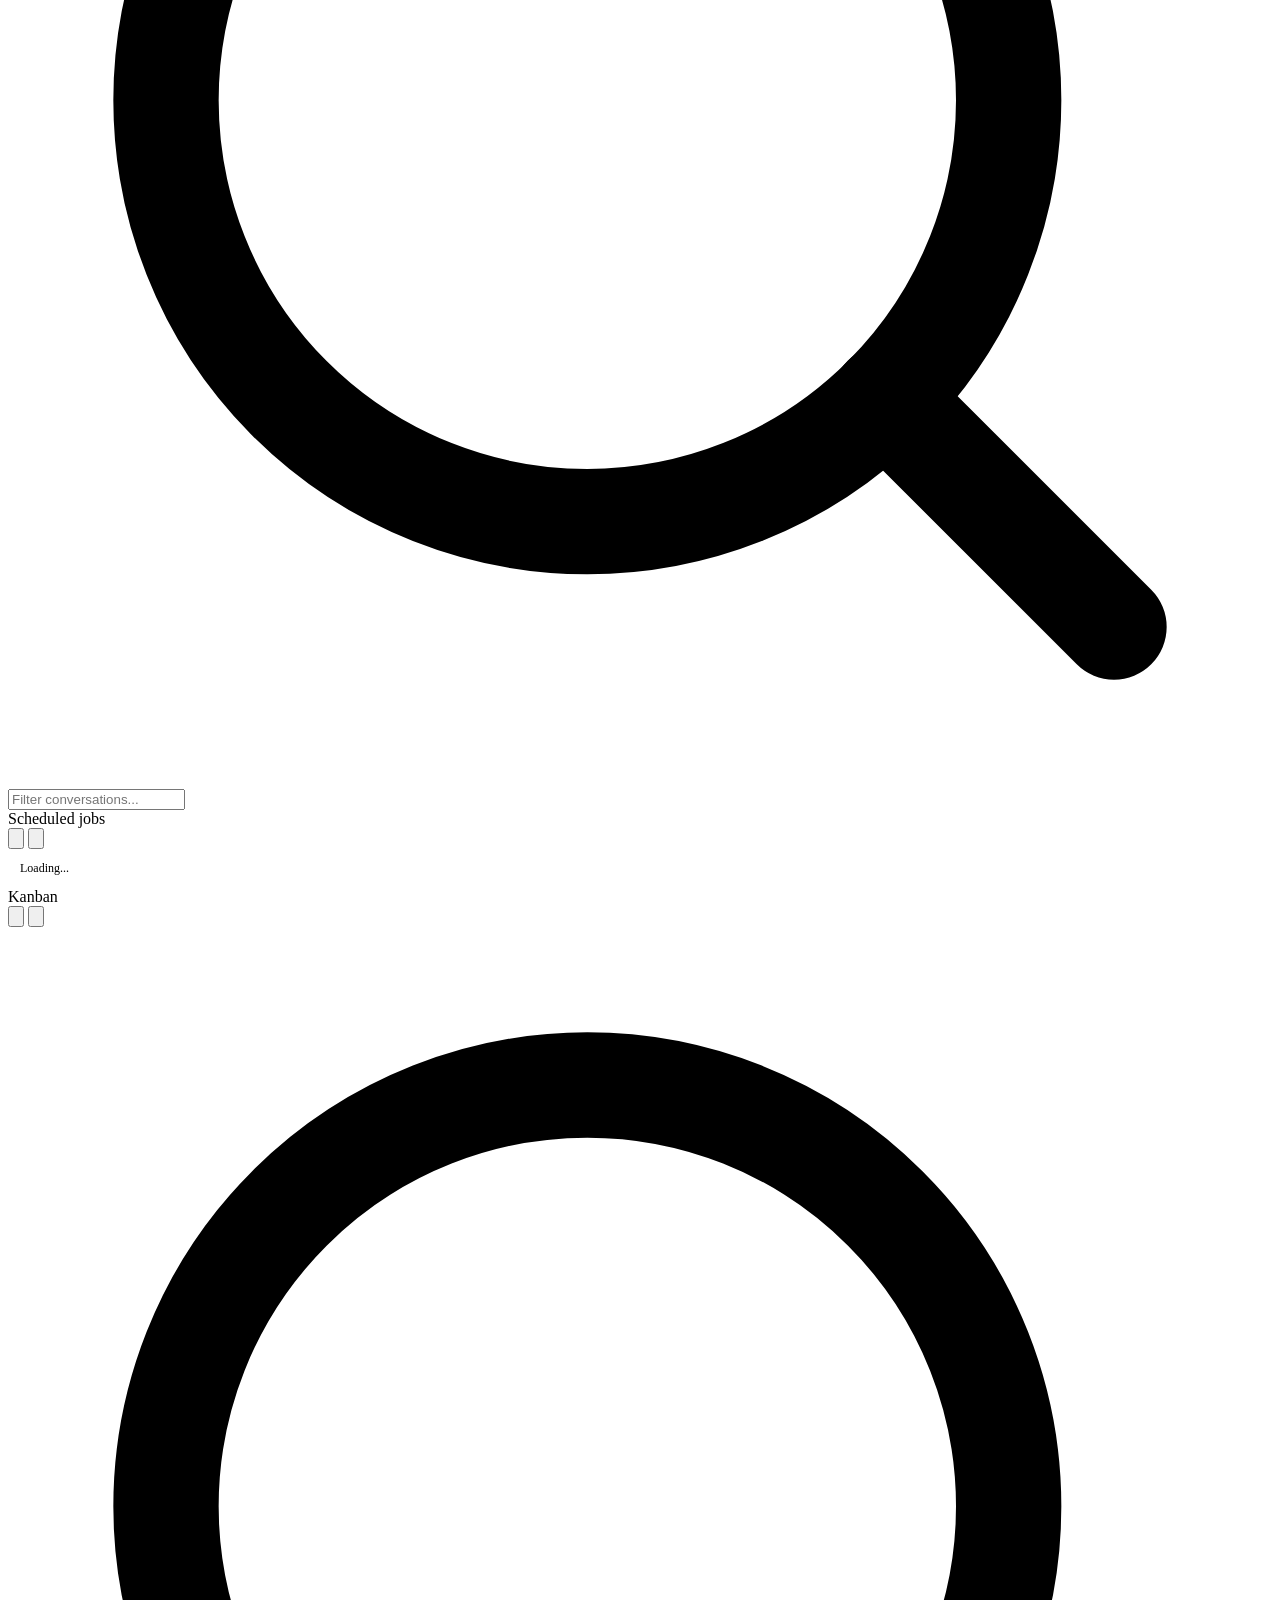
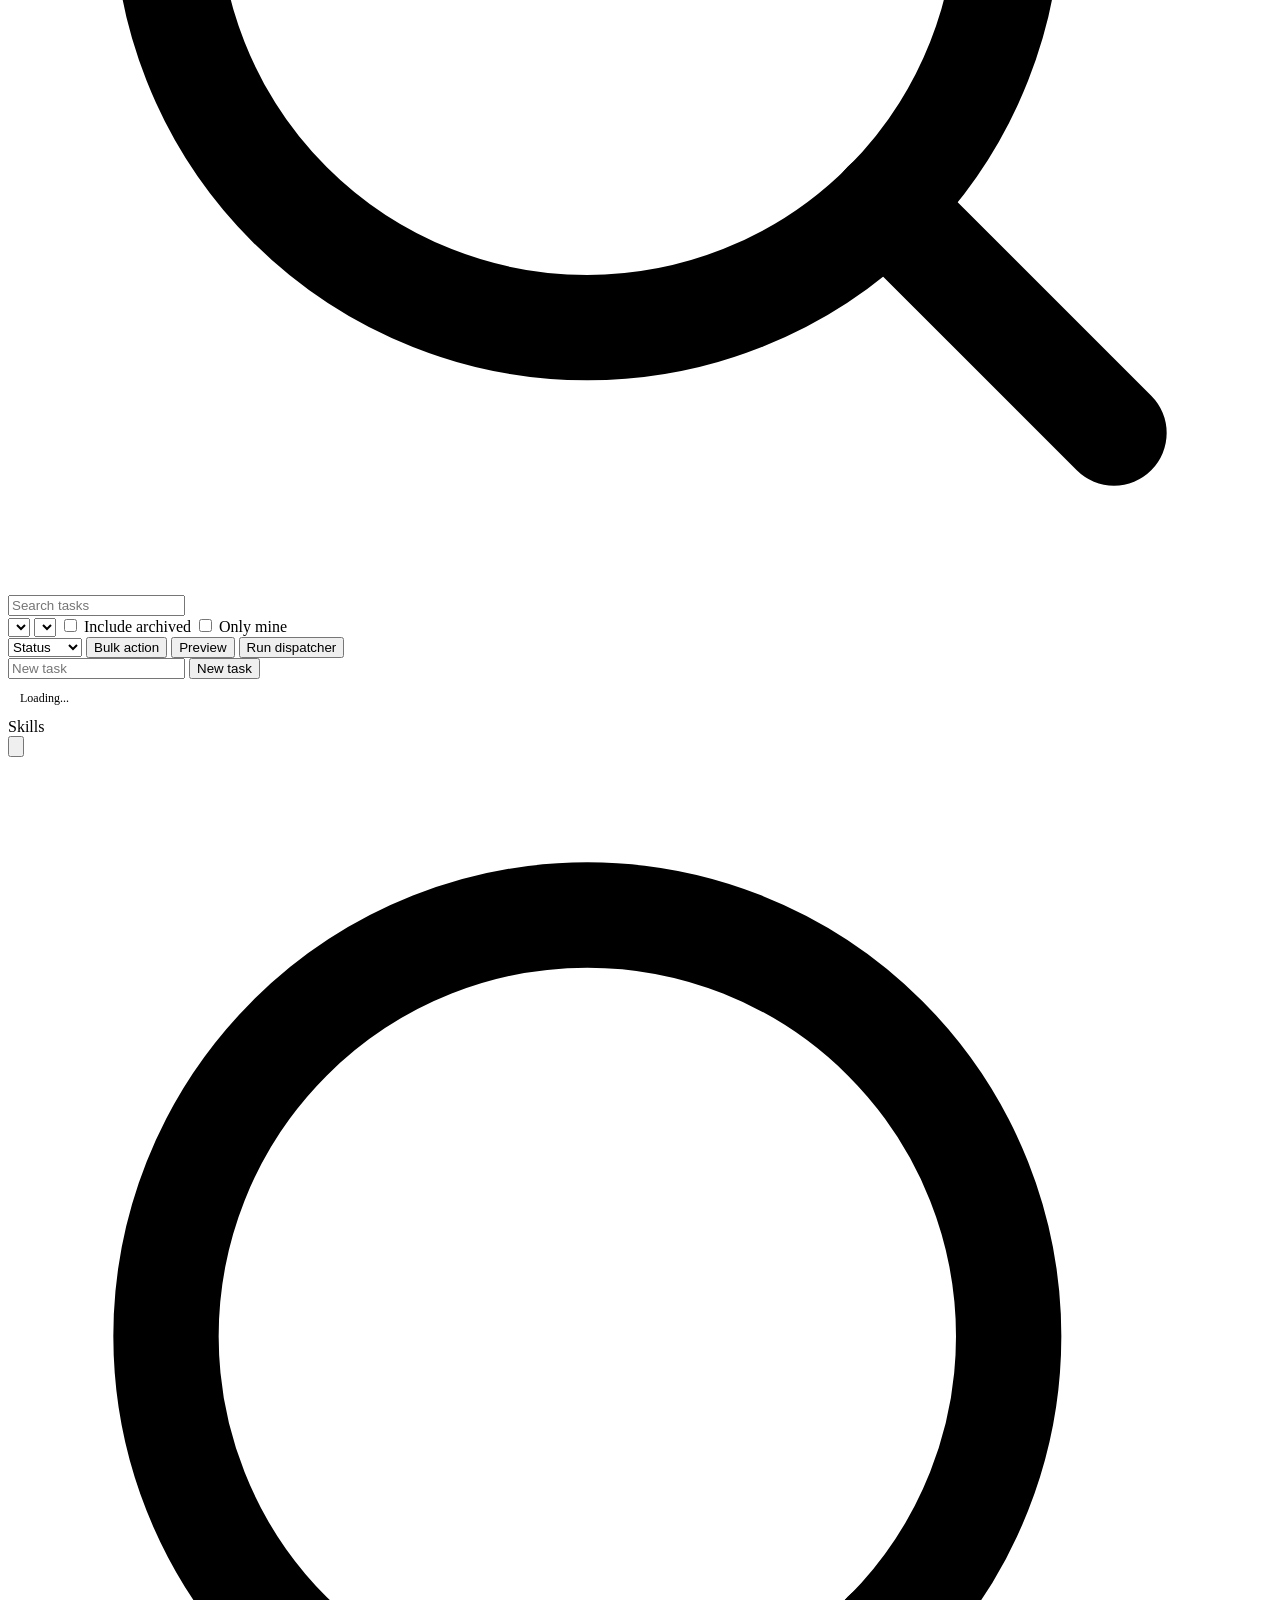
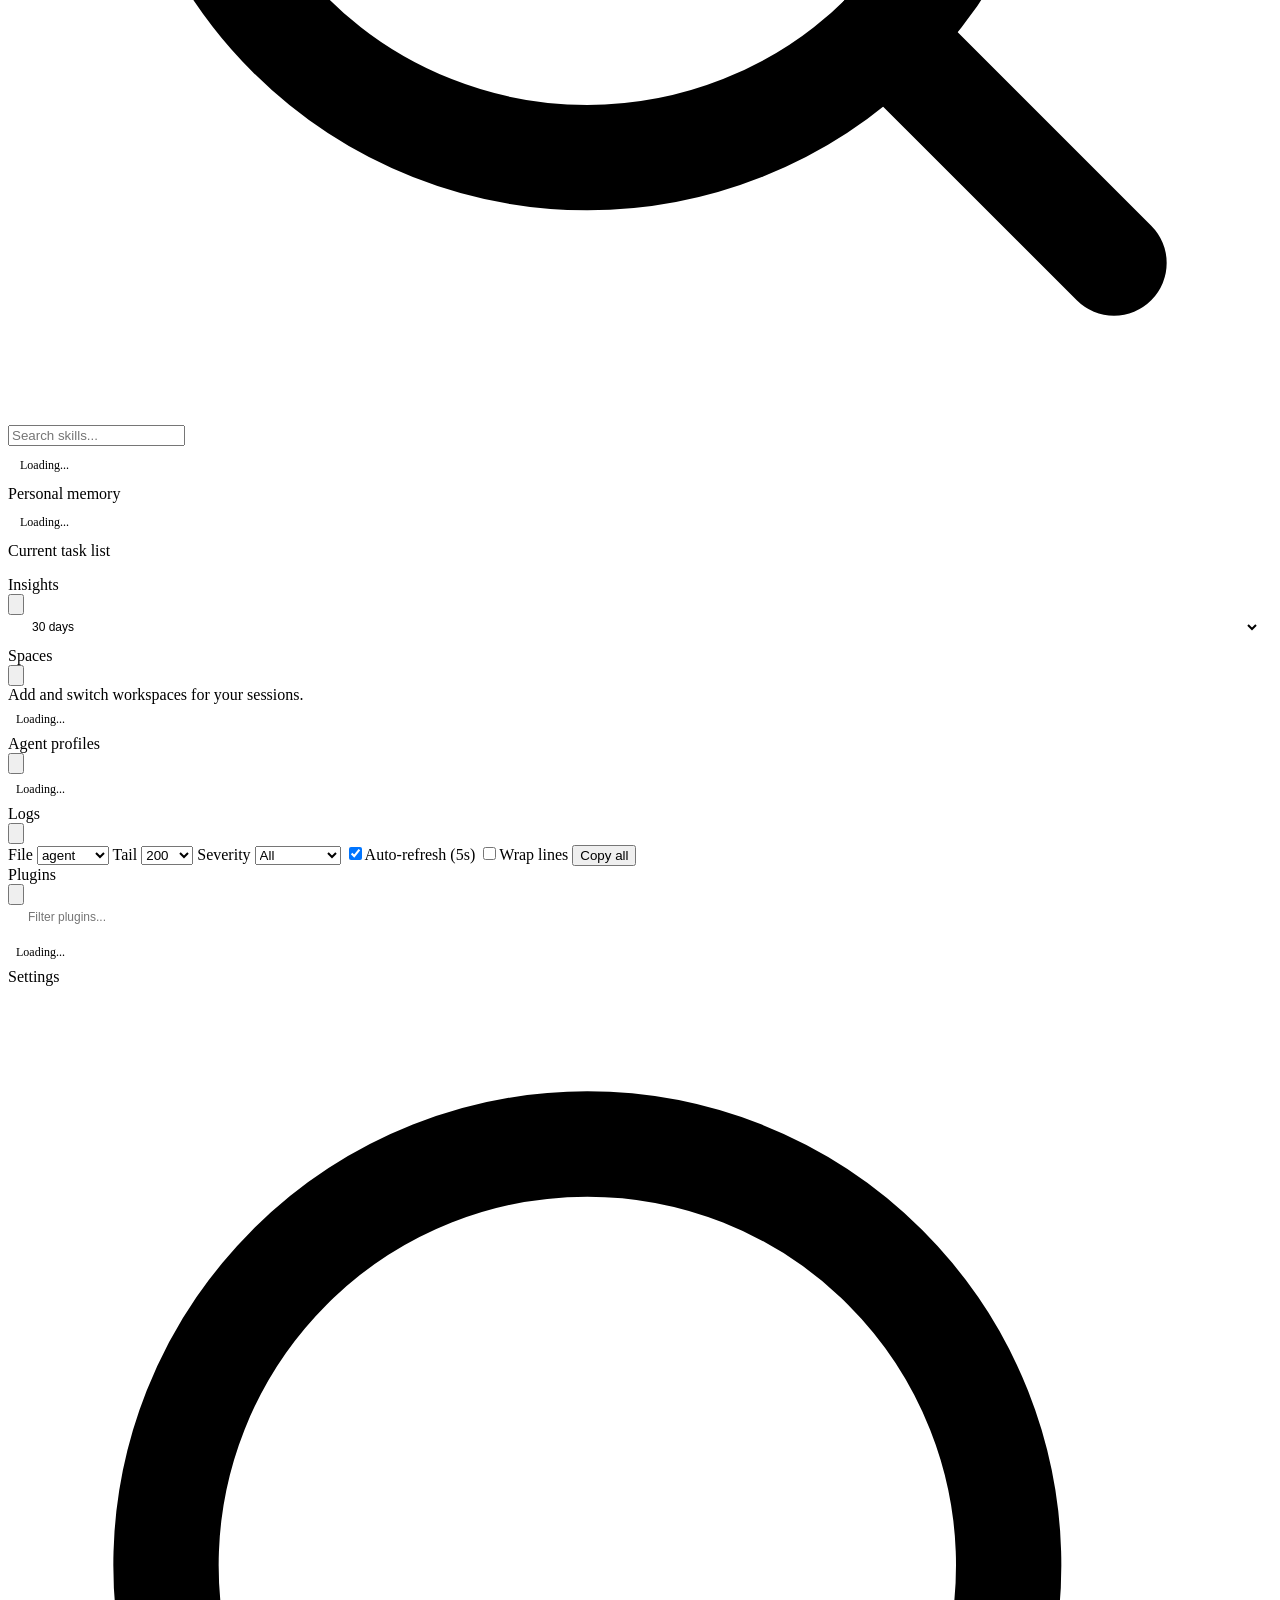
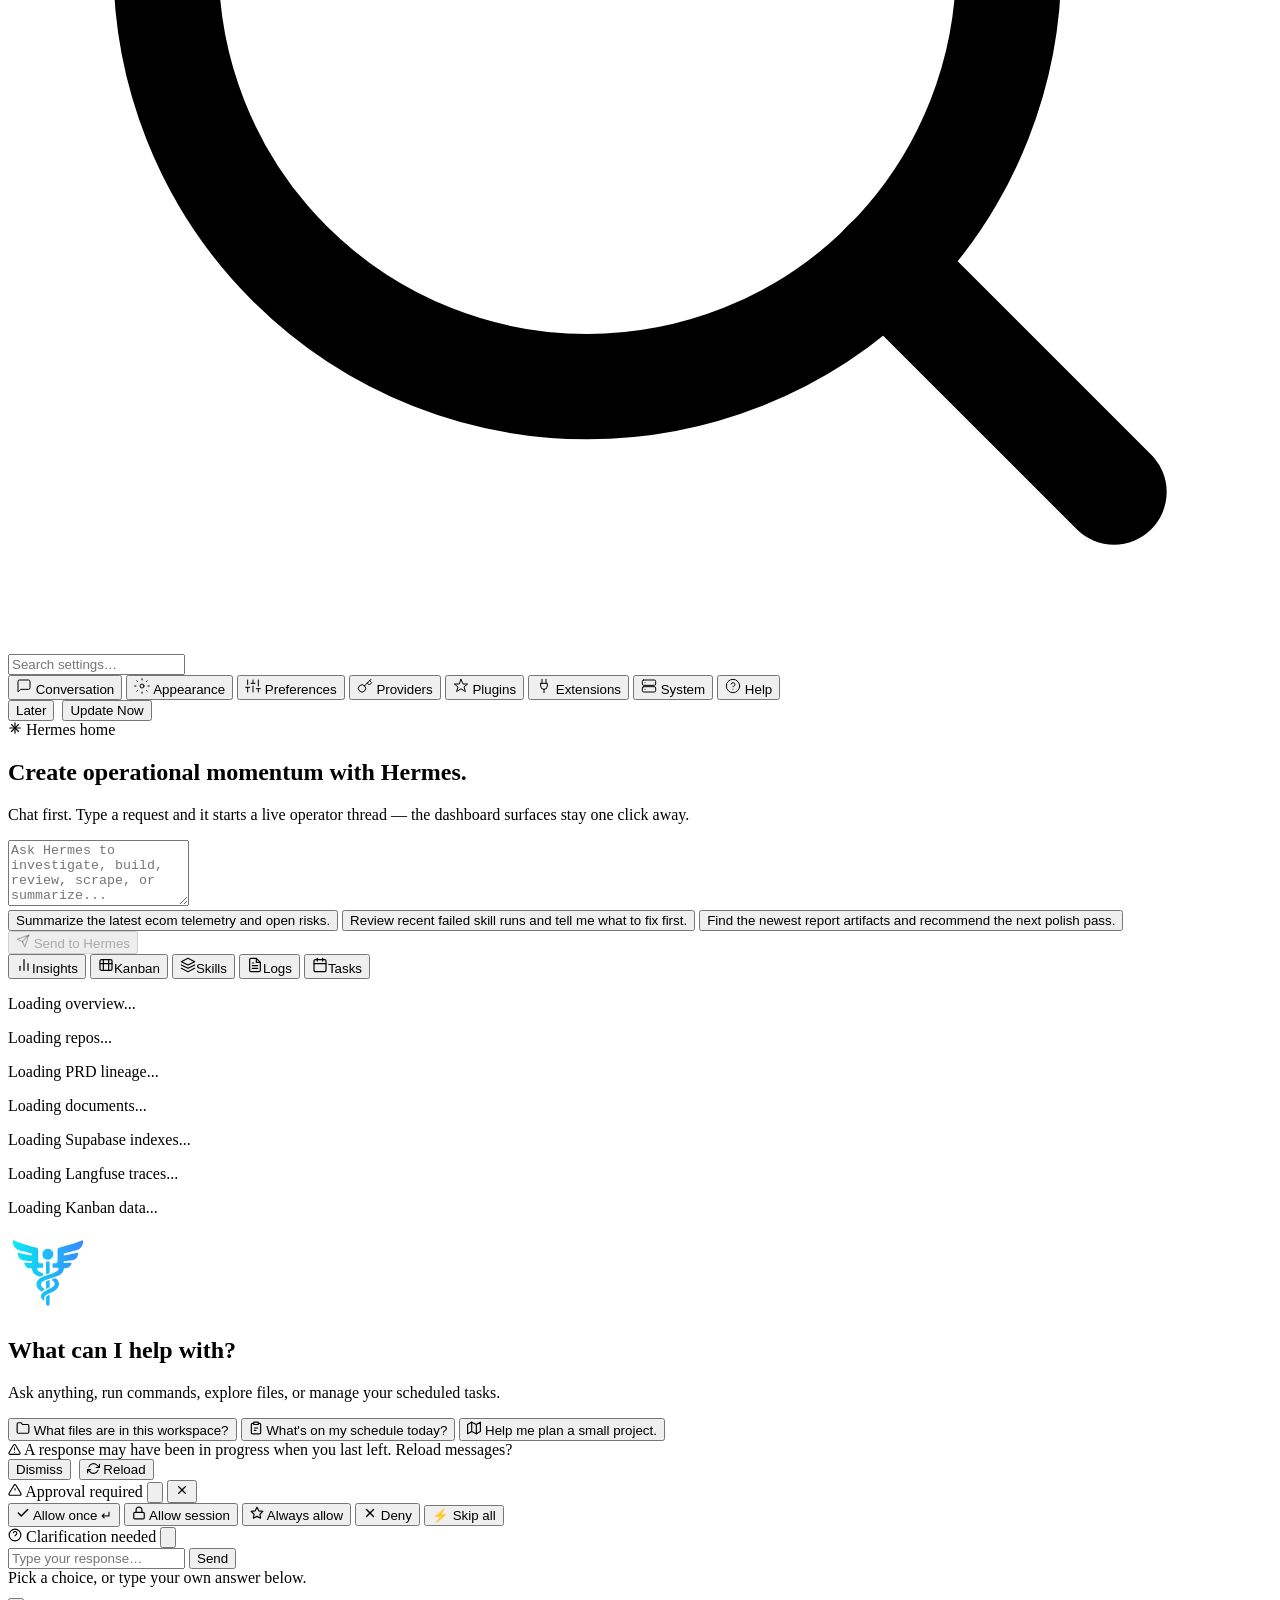
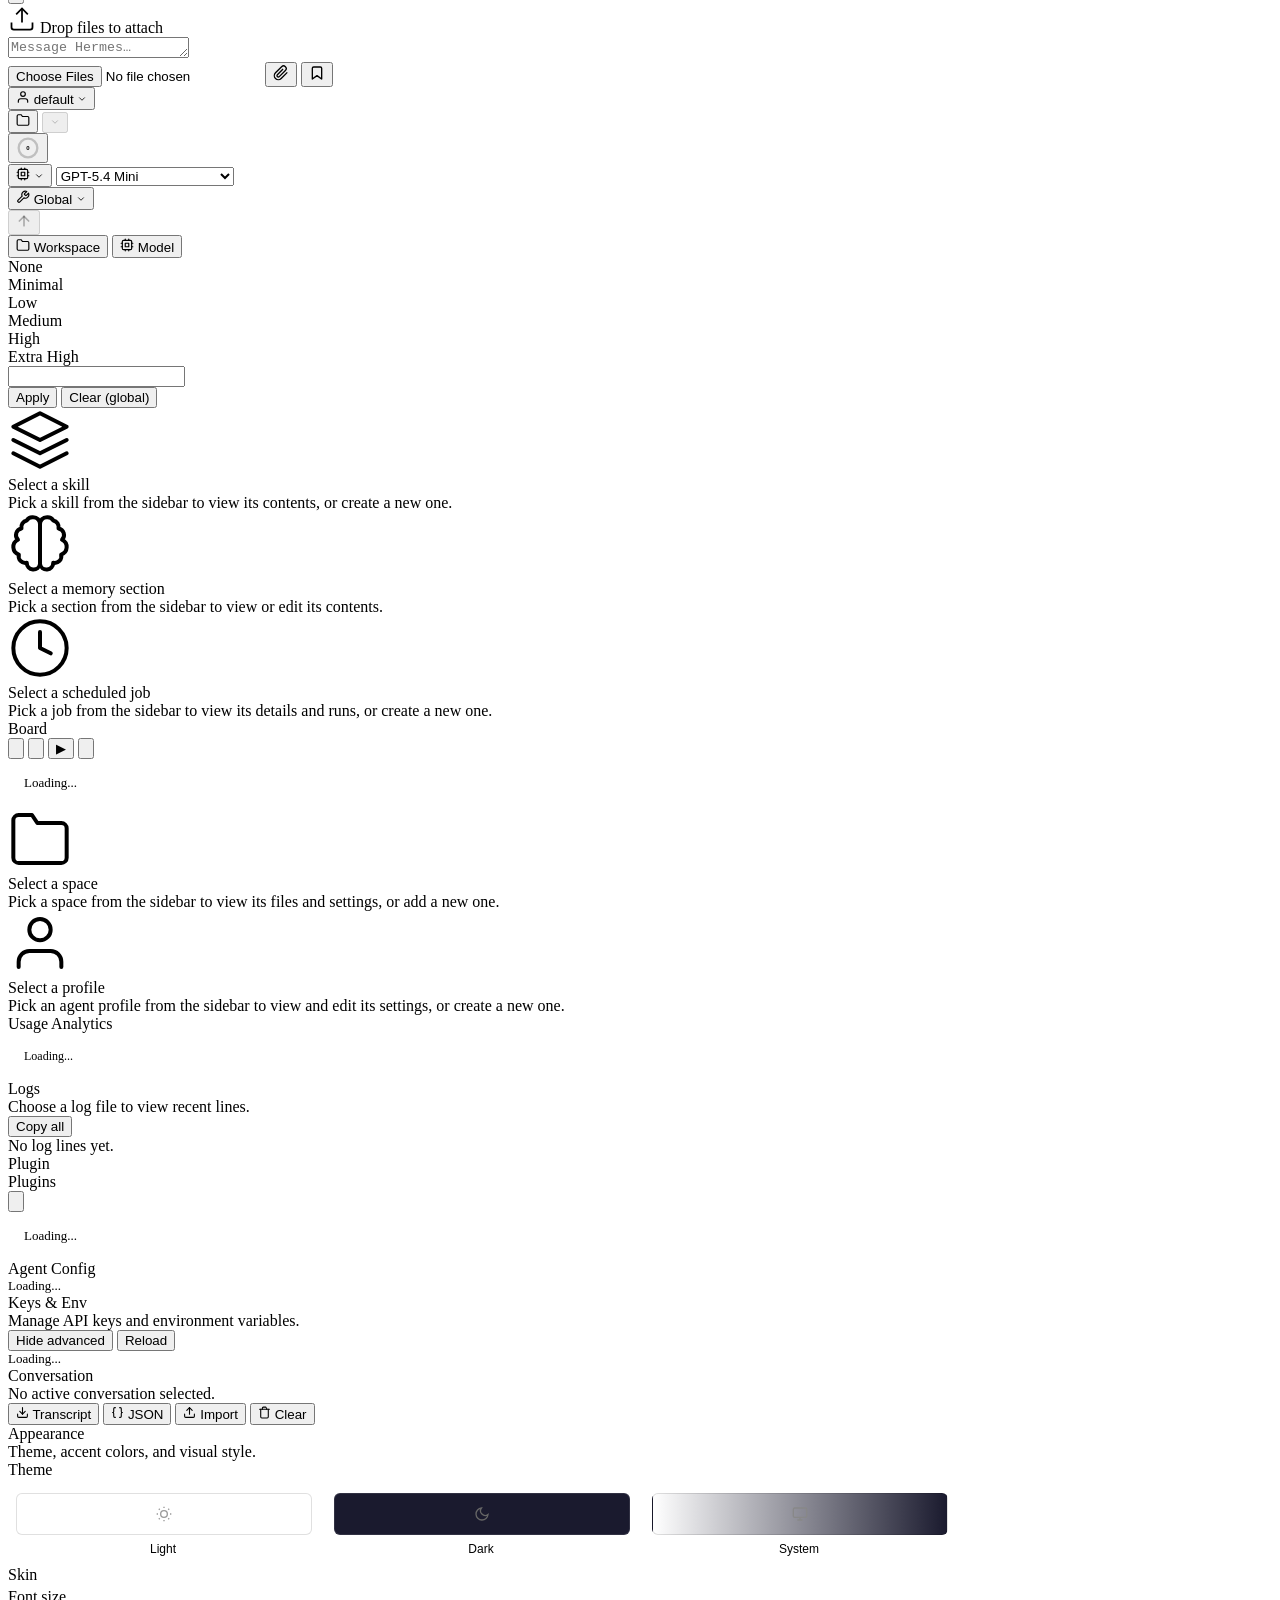
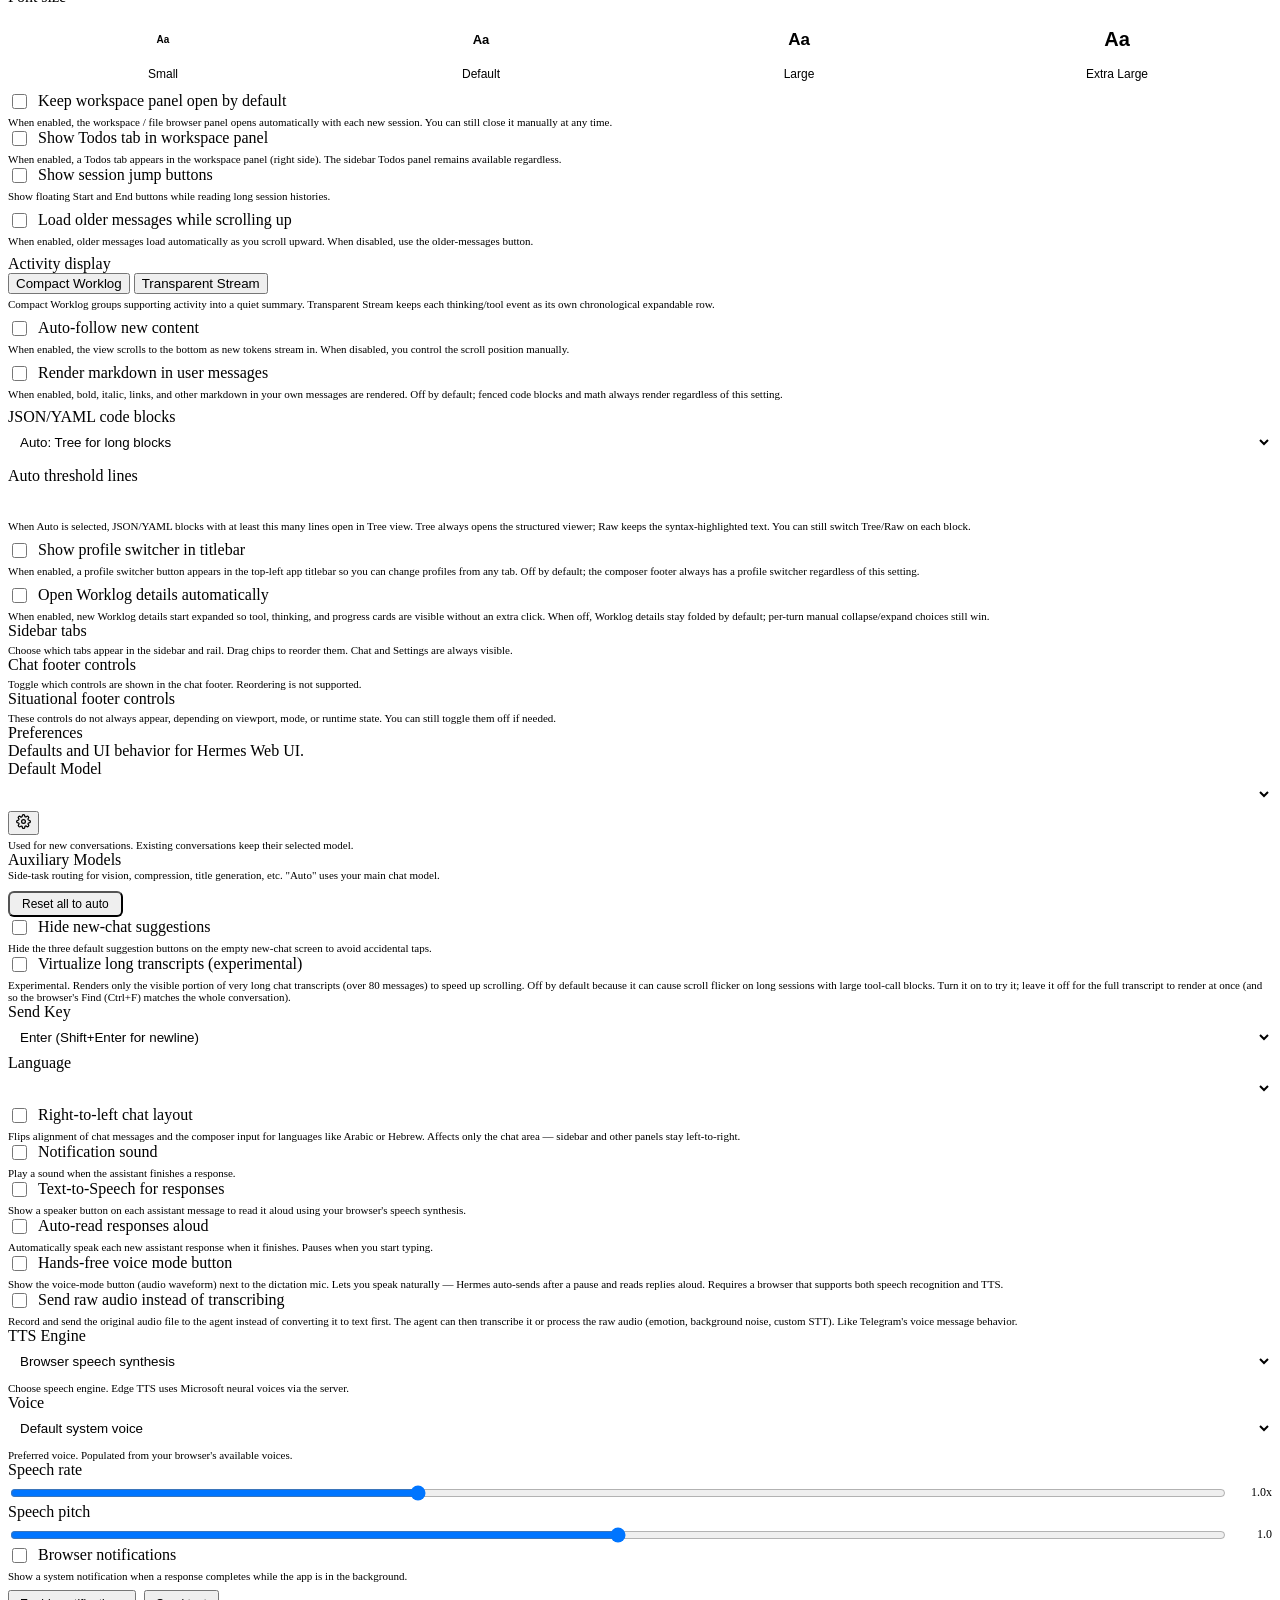
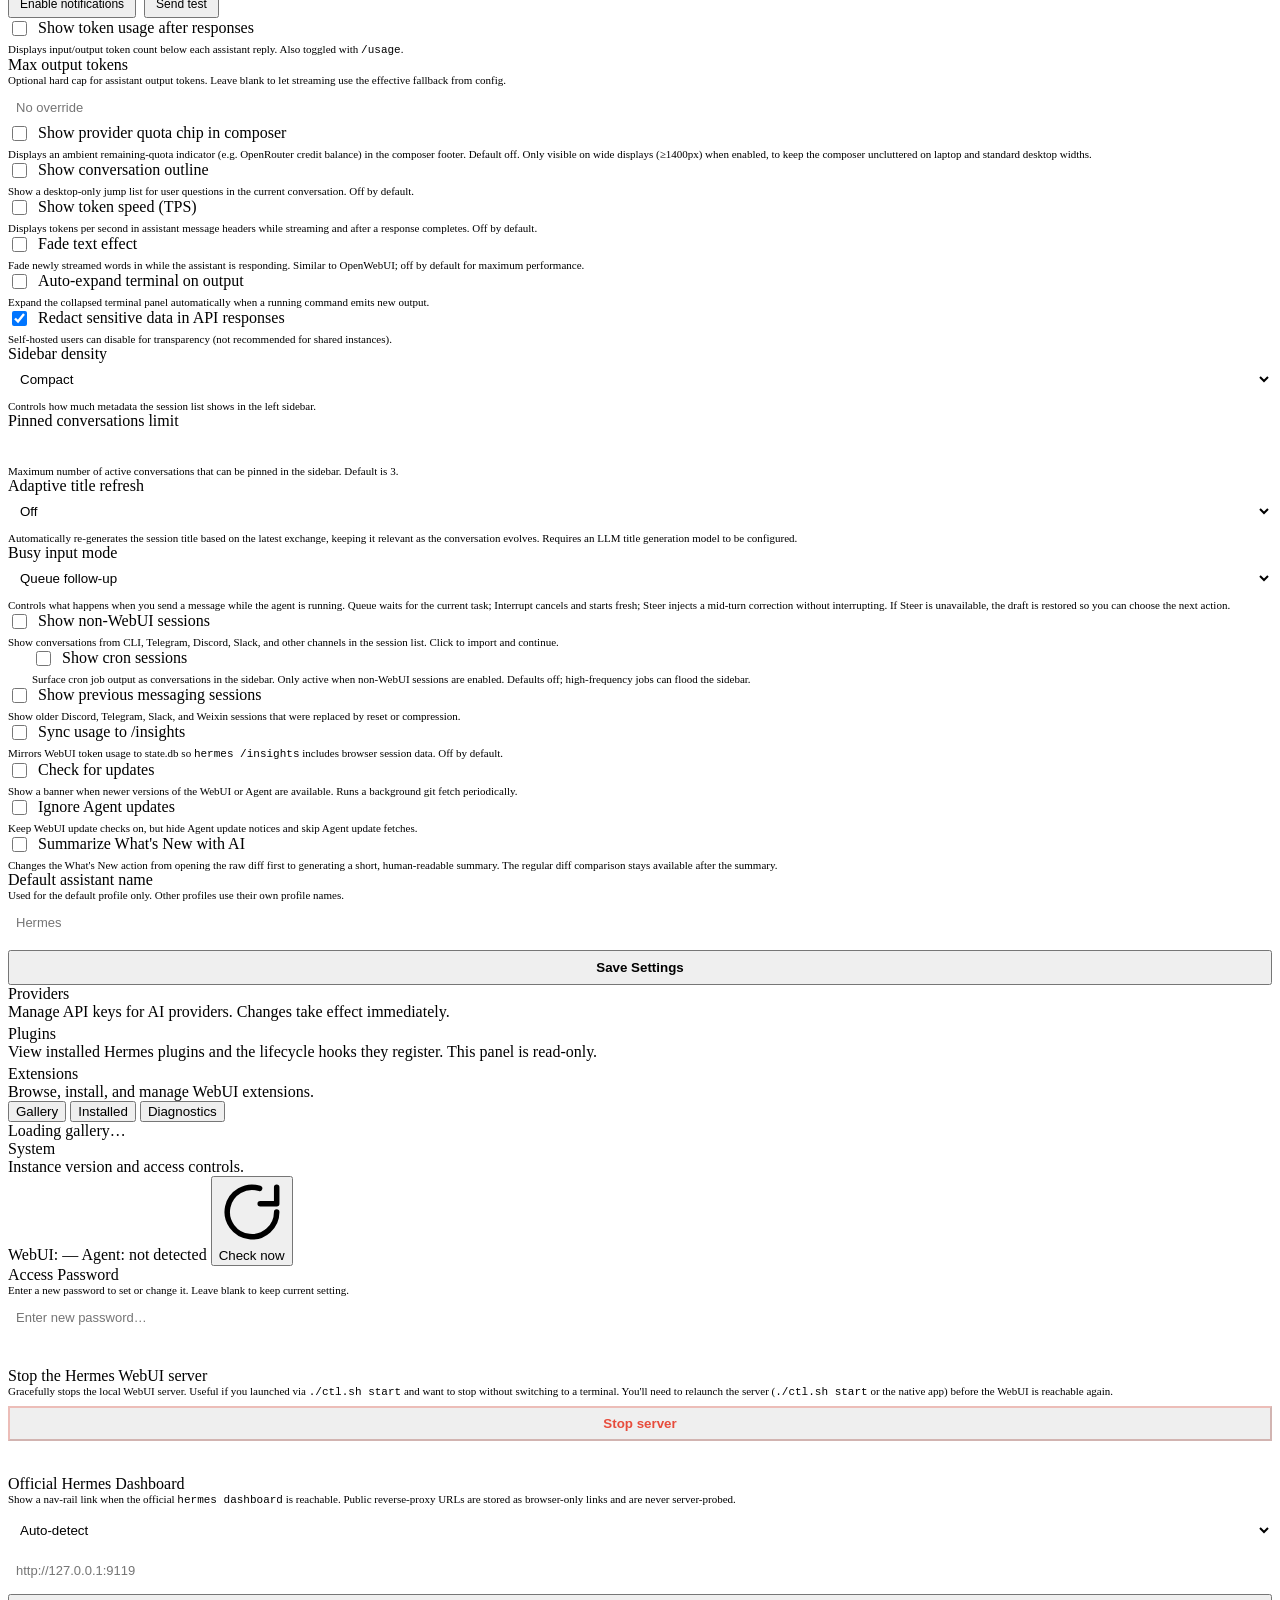
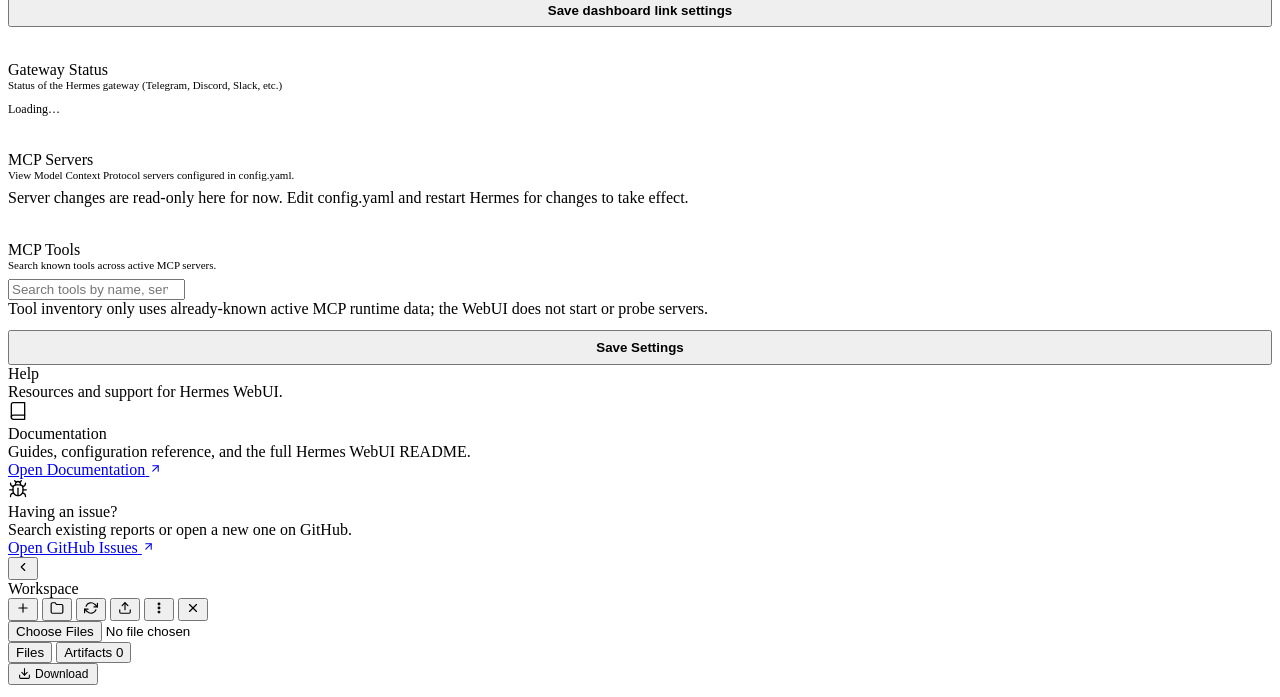
==== commit 9f27337c: "B3: Keys/Env tab — env-var reveal/set/delete (9119 -> webui migration) Ports 9119's /api/env family " ====
--- a/static/index.html
+++ b/static/index.html
@@ -172,6 +172,7 @@
     <button class="rail-btn nav-tab has-tooltip" data-panel="logs" onclick="switchPanel('logs',{fromRailClick:true})" data-tooltip="Logs" data-i18n-title="tab_logs" aria-label="Logs"><svg width="20" height="20" viewBox="0 0 24 24" fill="none" stroke="currentColor" stroke-width="1.5" stroke-linecap="round" stroke-linejoin="round" aria-hidden="true"><path d="M14 2H6a2 2 0 0 0-2 2v16a2 2 0 0 0 2 2h12a2 2 0 0 0 2-2V8z"/><path d="M14 2v6h6"/><path d="M8 13h8"/><path d="M8 17h8"/><path d="M8 9h2"/></svg></button>
     <button class="rail-btn nav-tab has-tooltip" data-panel="pluginhub" onclick="switchPanel('pluginhub',{fromRailClick:true})" data-tooltip="Plugins" data-i18n-title="tab_pluginhub" aria-label="Plugins"><svg width="20" height="20" viewBox="0 0 24 24" fill="none" stroke="currentColor" stroke-width="1.5" stroke-linecap="round" stroke-linejoin="round" aria-hidden="true"><path d="M10 3v3.5a1.5 1.5 0 0 1-3 0V3H4a1 1 0 0 0-1 1v3.5a1.5 1.5 0 0 0 0 3V14a1 1 0 0 0 1 1h3.5a1.5 1.5 0 0 1 3 0V18a1 1 0 0 0 1 1h3.5a1.5 1.5 0 0 0 3 0H21a1 1 0 0 0 1-1v-3.5a1.5 1.5 0 0 1 0-3V7a1 1 0 0 0-1-1h-3.5a1.5 1.5 0 0 0-3 0V3a1 1 0 0 0-1-1h-3.5z"/></svg></button>
     <button class="rail-btn nav-tab has-tooltip" data-panel="agentconfig" onclick="switchPanel('agentconfig',{fromRailClick:true})" data-tooltip="Agent Config" aria-label="Agent Config"><svg width="20" height="20" viewBox="0 0 24 24" fill="none" stroke="currentColor" stroke-width="1.5" stroke-linecap="round" stroke-linejoin="round" aria-hidden="true"><line x1="4" y1="21" x2="4" y2="14"/><line x1="4" y1="10" x2="4" y2="3"/><line x1="12" y1="21" x2="12" y2="12"/><line x1="12" y1="8" x2="12" y2="3"/><line x1="20" y1="21" x2="20" y2="16"/><line x1="20" y1="12" x2="20" y2="3"/><line x1="1" y1="14" x2="7" y2="14"/><line x1="9" y1="8" x2="15" y2="8"/><line x1="17" y1="16" x2="23" y2="16"/></svg></button>
+    <button class="rail-btn nav-tab has-tooltip" data-panel="env" onclick="switchPanel('env',{fromRailClick:true})" data-tooltip="Keys &amp; Env" aria-label="Keys and Env"><svg width="20" height="20" viewBox="0 0 24 24" fill="none" stroke="currentColor" stroke-width="1.5" stroke-linecap="round" stroke-linejoin="round" aria-hidden="true"><circle cx="7.5" cy="15.5" r="5.5"/><path d="m21 2-9.6 9.6"/><path d="m15.5 7.5 3 3L22 7l-3-3"/></svg></button>
     <div class="rail-spacer"></div>
     <button class="rail-btn nav-tab has-tooltip" data-panel="settings" onclick="switchPanel('settings',{fromRailClick:true})" data-tooltip="Settings" data-i18n-title="tab_settings" aria-label="Settings"><svg width="20" height="20" viewBox="0 0 24 24" fill="none" stroke="currentColor" stroke-width="1.5" stroke-linecap="round" stroke-linejoin="round" aria-hidden="true"><circle cx="12" cy="12" r="3"/><path d="M19.4 15a1.65 1.65 0 0 0 .33 1.82l.06.06a2 2 0 0 1-2.83 2.83l-.06-.06a1.65 1.65 0 0 0-1.82-.33 1.65 1.65 0 0 0-1 1.51V21a2 2 0 0 1-4 0v-.09A1.65 1.65 0 0 0 9 19.4a1.65 1.65 0 0 0-1.82.33l-.06.06a2 2 0 0 1-2.83-2.83l.06-.06a1.65 1.65 0 0 0 .33-1.82 1.65 1.65 0 0 0-1.51-1H3a2 2 0 0 1 0-4h.09A1.65 1.65 0 0 0 4.6 9a1.65 1.65 0 0 0-.33-1.82l-.06-.06a2 2 0 0 1 2.83-2.83l.06.06a1.65 1.65 0 0 0 1.82.33H9a1.65 1.65 0 0 0 1-1.51V3a2 2 0 0 1 4 0v.09a1.65 1.65 0 0 0 1 1.51 1.65 1.65 0 0 0 1.82-.33l.06-.06a2 2 0 0 1 2.83 2.83l-.06.06a1.65 1.65 0 0 0-.33 1.82V9a1.65 1.65 0 0 0 1.51 1H21a2 2 0 0 1 0 4h-.09a1.65 1.65 0 0 0-1.51 1z"/></svg><span class="auth-warning-badge" id="authWarningBadgeDesktop" style="display:none;position:absolute;top:4px;right:4px;width:8px;height:8px;border-radius:50%;background:#e05"></span></button>
   </nav>
@@ -201,6 +202,7 @@
       <button class="nav-tab has-tooltip has-tooltip--bottom" data-panel="logs" data-label="Logs" onclick="switchPanel('logs',{fromRailClick:true})" data-tooltip="Logs" data-i18n-title="tab_logs"><svg width="18" height="18" viewBox="0 0 24 24" fill="none" stroke="currentColor" stroke-width="2" stroke-linecap="round" stroke-linejoin="round" aria-hidden="true"><path d="M14 2H6a2 2 0 0 0-2 2v16a2 2 0 0 0 2 2h12a2 2 0 0 0 2-2V8z"/><path d="M14 2v6h6"/><path d="M8 13h8"/><path d="M8 17h8"/><path d="M8 9h2"/></svg></button>
       <button class="nav-tab has-tooltip has-tooltip--bottom" data-panel="pluginhub" data-label="Plugins" onclick="switchPanel('pluginhub',{fromRailClick:true})" data-tooltip="Plugins" data-i18n-title="tab_pluginhub"><svg width="18" height="18" viewBox="0 0 24 24" fill="none" stroke="currentColor" stroke-width="2" stroke-linecap="round" stroke-linejoin="round" aria-hidden="true"><path d="M10 3v3.5a1.5 1.5 0 0 1-3 0V3H4a1 1 0 0 0-1 1v3.5a1.5 1.5 0 0 0 0 3V14a1 1 0 0 0 1 1h3.5a1.5 1.5 0 0 1 3 0V18a1 1 0 0 0 1 1h3.5a1.5 1.5 0 0 0 3 0H21a1 1 0 0 0 1-1v-3.5a1.5 1.5 0 0 1 0-3V7a1 1 0 0 0-1-1h-3.5a1.5 1.5 0 0 0-3 0V3a1 1 0 0 0-1-1h-3.5z"/></svg></button>
       <button class="nav-tab has-tooltip has-tooltip--bottom" data-panel="agentconfig" data-label="Agent Config" onclick="switchPanel('agentconfig',{fromRailClick:true})" data-tooltip="Agent Config"><svg width="18" height="18" viewBox="0 0 24 24" fill="none" stroke="currentColor" stroke-width="2" stroke-linecap="round" stroke-linejoin="round" aria-hidden="true"><line x1="4" y1="21" x2="4" y2="14"/><line x1="4" y1="10" x2="4" y2="3"/><line x1="12" y1="21" x2="12" y2="12"/><line x1="12" y1="8" x2="12" y2="3"/><line x1="20" y1="21" x2="20" y2="16"/><line x1="20" y1="12" x2="20" y2="3"/><line x1="1" y1="14" x2="7" y2="14"/><line x1="9" y1="8" x2="15" y2="8"/><line x1="17" y1="16" x2="23" y2="16"/></svg></button>
+      <button class="nav-tab has-tooltip has-tooltip--bottom" data-panel="env" data-label="Keys &amp; Env" onclick="switchPanel('env',{fromRailClick:true})" data-tooltip="Keys &amp; Env"><svg width="18" height="18" viewBox="0 0 24 24" fill="none" stroke="currentColor" stroke-width="2" stroke-linecap="round" stroke-linejoin="round" aria-hidden="true"><circle cx="7.5" cy="15.5" r="5.5"/><path d="m21 2-9.6 9.6"/><path d="m15.5 7.5 3 3L22 7l-3-3"/></svg></button>
       <!-- Settings button mirrored here for mobile (rail is desktop-only via @media >=768px). Keep in sync with rail entry. -->
       <button class="nav-tab has-tooltip has-tooltip--bottom" data-panel="settings" onclick="switchPanel('settings',{fromRailClick:true})" data-tooltip="Settings" data-i18n-title="tab_settings" style="position:relative"><svg width="18" height="18" viewBox="0 0 24 24" fill="none" stroke="currentColor" stroke-width="2" stroke-linecap="round" stroke-linejoin="round" aria-hidden="true"><circle cx="12" cy="12" r="3"/><path d="M19.4 15a1.65 1.65 0 0 0 .33 1.82l.06.06a2 2 0 0 1-2.83 2.83l-.06-.06a1.65 1.65 0 0 0-1.82-.33 1.65 1.65 0 0 0-1 1.51V21a2 2 0 0 1-4 0v-.09A1.65 1.65 0 0 0 9 19.4a1.65 1.65 0 0 0-1.82.33l-.06.06a2 2 0 0 1-2.83-2.83l.06-.06a1.65 1.65 0 0 0 .33-1.82 1.65 1.65 0 0 0-1.51-1H3a2 2 0 0 1 0-4h.09A1.65 1.65 0 0 0 4.6 9a1.65 1.65 0 0 0-.33-1.82l-.06-.06a2 2 0 0 1 2.83-2.83l.06.06a1.65 1.65 0 0 0 1.82.33H9a1.65 1.65 0 0 0 1-1.51V3a2 2 0 0 1 4 0v.09a1.65 1.65 0 0 0 1 1.51 1.65 1.65 0 0 0 1.82-.33l.06-.06a2 2 0 0 1 2.83 2.83l-.06.06a1.65 1.65 0 0 0-.33 1.82V9a1.65 1.65 0 0 0 1.51 1H21a2 2 0 0 1 0 4h-.09a1.65 1.65 0 0 0-1.51 1z"/></svg><span class="auth-warning-badge" id="authWarningBadgeMobile" style="display:none;position:absolute;top:4px;right:4px;width:8px;height:8px;border-radius:50%;background:#e05"></span></button>
     </div>
@@ -334,6 +336,19 @@
         <div class="home-panel-links">
           <button type="button" class="home-panel-link" onclick="switchPanel('settings')"><span>WebUI Settings</span></button>
           <button type="button" class="home-panel-link" onclick="loadAgentConfig()"><span>Reload</span></button>
+        </div>
+      </div>
+    </div>
+    <!-- Keys / Env panel (plan B3) -->
+    <div class="panel-view" id="panelEnv">
+      <div class="panel-head">
+        <span>Keys &amp; Env</span>
+      </div>
+      <div class="home-panel-body">
+        <p class="home-panel-lede">Reveal, set, and remove provider API keys and environment variables stored in the agent's .env file. Reveal is gated on WebUI auth and rate-limited.</p>
+        <div class="home-panel-links">
+          <button type="button" class="home-panel-link" onclick="switchPanel('agentconfig')"><span>Agent Config</span></button>
+          <button type="button" class="home-panel-link" onclick="loadEnv(true)"><span>Reload</span></button>
         </div>
       </div>
     </div>
@@ -1177,6 +1192,21 @@
         <div id="agentConfigRoot"><div style="color:var(--muted);font-size:13px">Loading...</div></div>
       </div>
     </div>
+    <div id="mainEnv" class="main-view">
+      <div class="main-view-header">
+        <div>
+          <div class="main-view-title">Keys &amp; Env</div>
+          <div class="env-status" id="envStatus">Manage API keys and environment variables.</div>
+        </div>
+        <div class="main-view-actions">
+          <button type="button" class="compact" id="envAdvancedToggle" onclick="toggleEnvAdvanced()">Hide advanced</button>
+          <button type="button" class="compact" onclick="loadEnv(true)">Reload</button>
+        </div>
+      </div>
+      <div class="main-view-body">
+        <div class="main-view-content env-content" id="envRoot"><div style="color:var(--muted);font-size:13px">Loading...</div></div>
+      </div>
+    </div>
     <div id="mainSettings" class="main-view">
       <div class="settings-main">
           <div class="settings-pane active" id="settingsPaneConversation">
@@ -1933,6 +1963,7 @@
 <script src="static/gbauto-data.js?v=__WEBUI_VERSION__" defer></script>
 <script src="static/pluginhub.js?v=__WEBUI_VERSION__" defer></script>
 <script src="static/agent_config.js?v=__WEBUI_VERSION__" defer></script>
+<script src="static/env.js?v=__WEBUI_VERSION__" defer></script>
 <script src="static/onboarding.js?v=__WEBUI_VERSION__" defer></script>
 <script src="static/boot.js?v=__WEBUI_VERSION__" defer></script>
 <script src="static/outline.js?v=__WEBUI_VERSION__" defer></script>
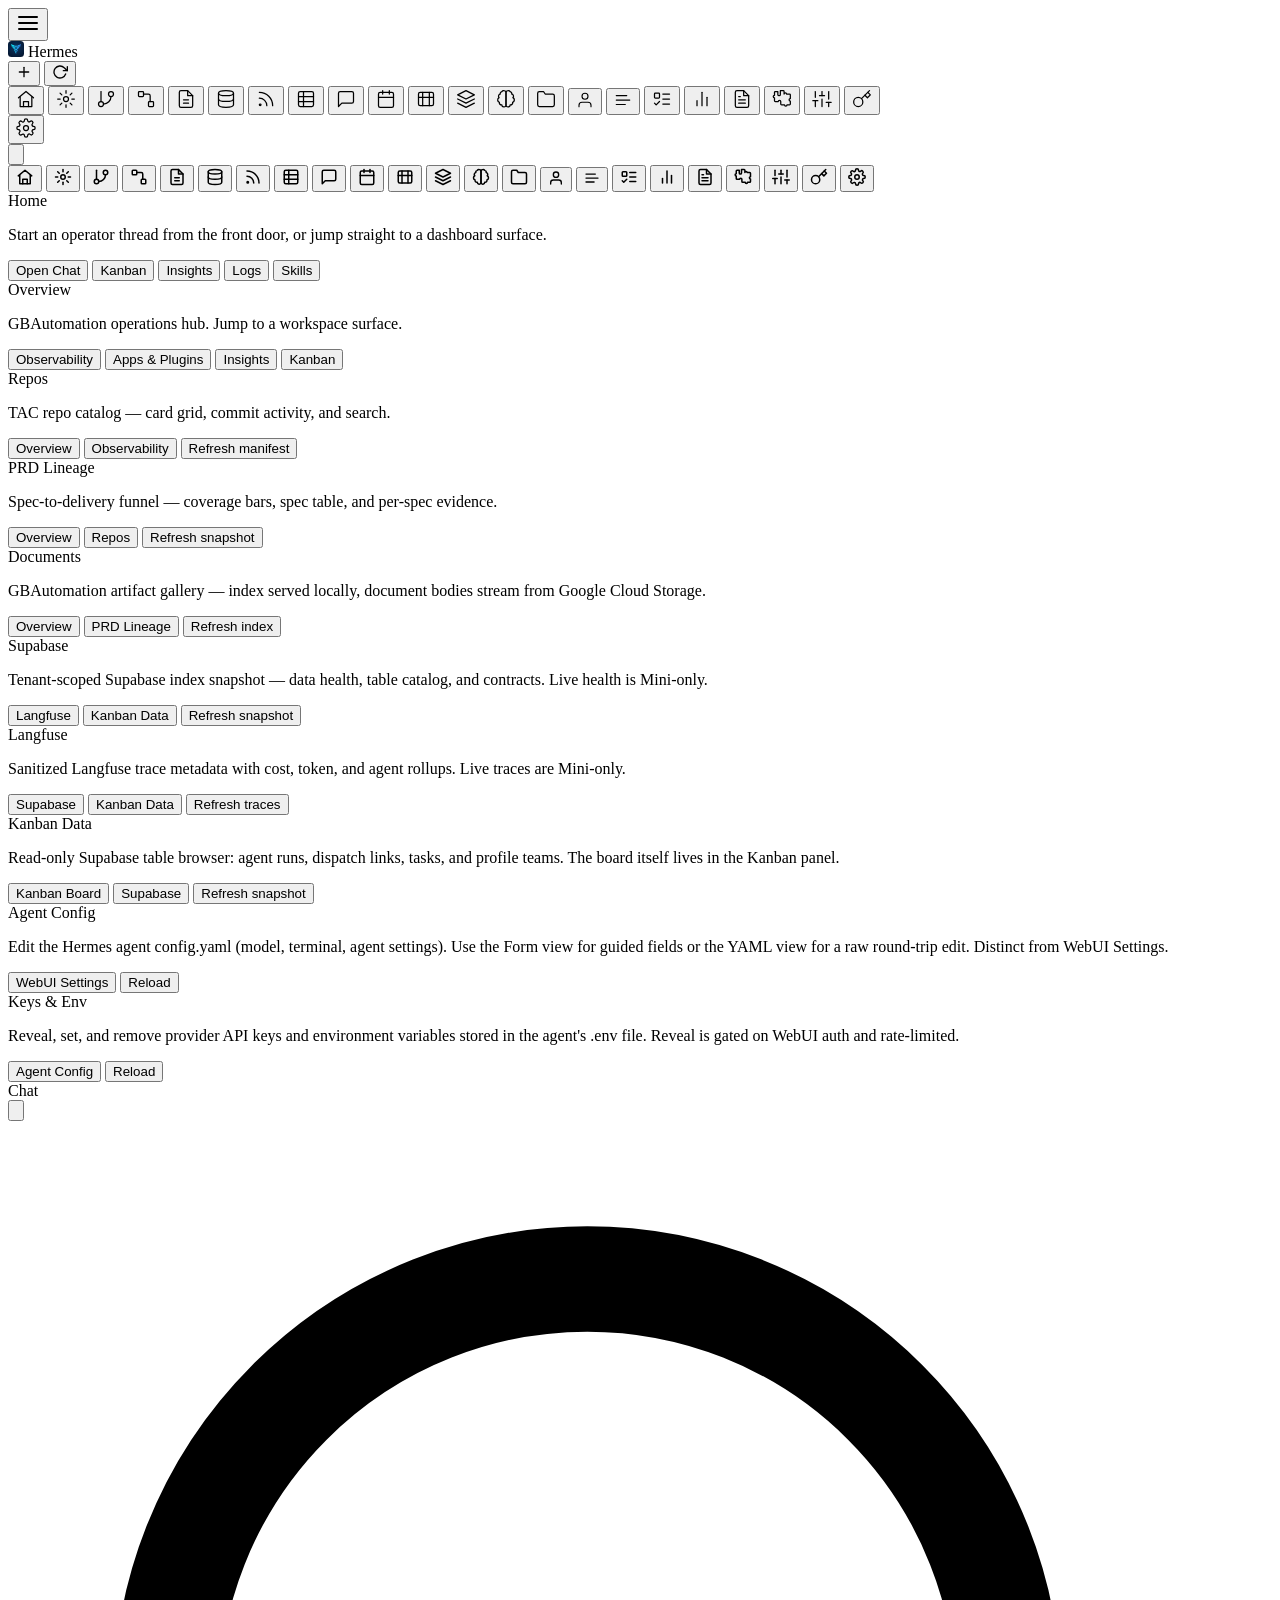
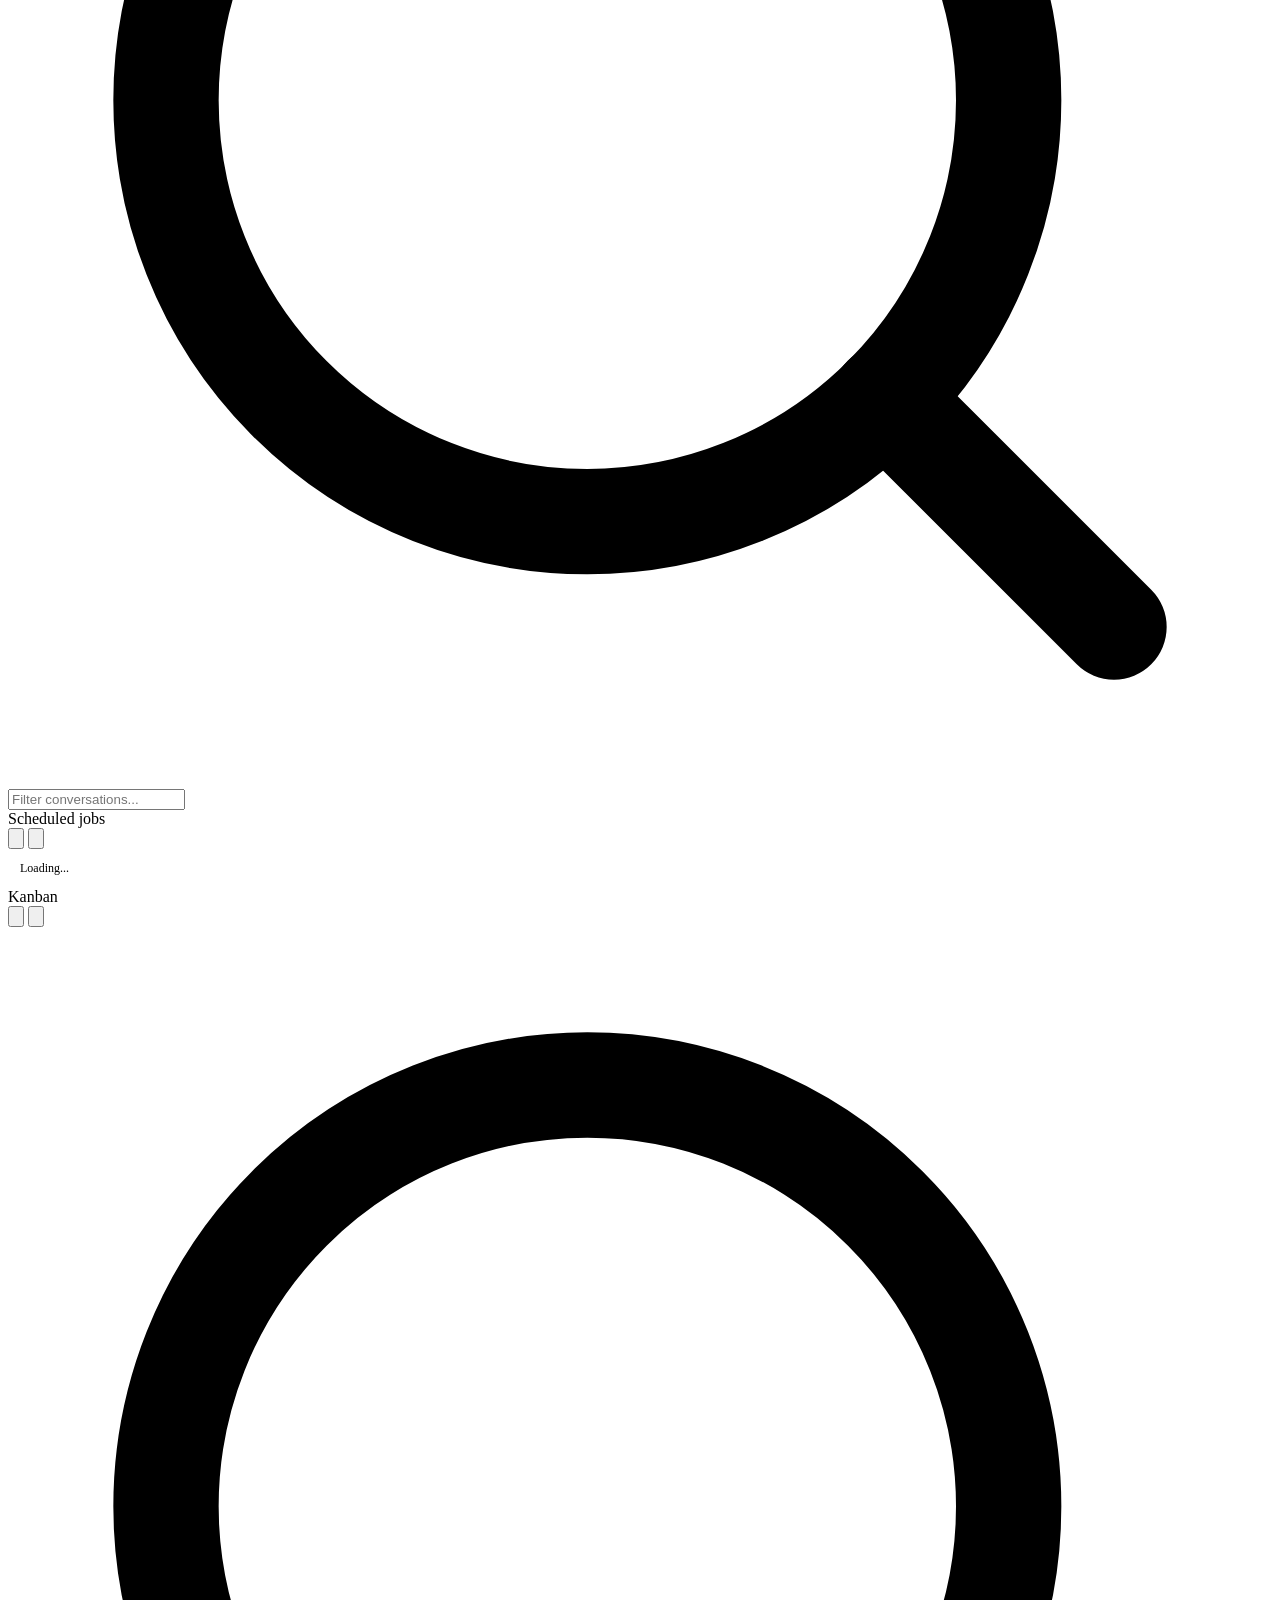
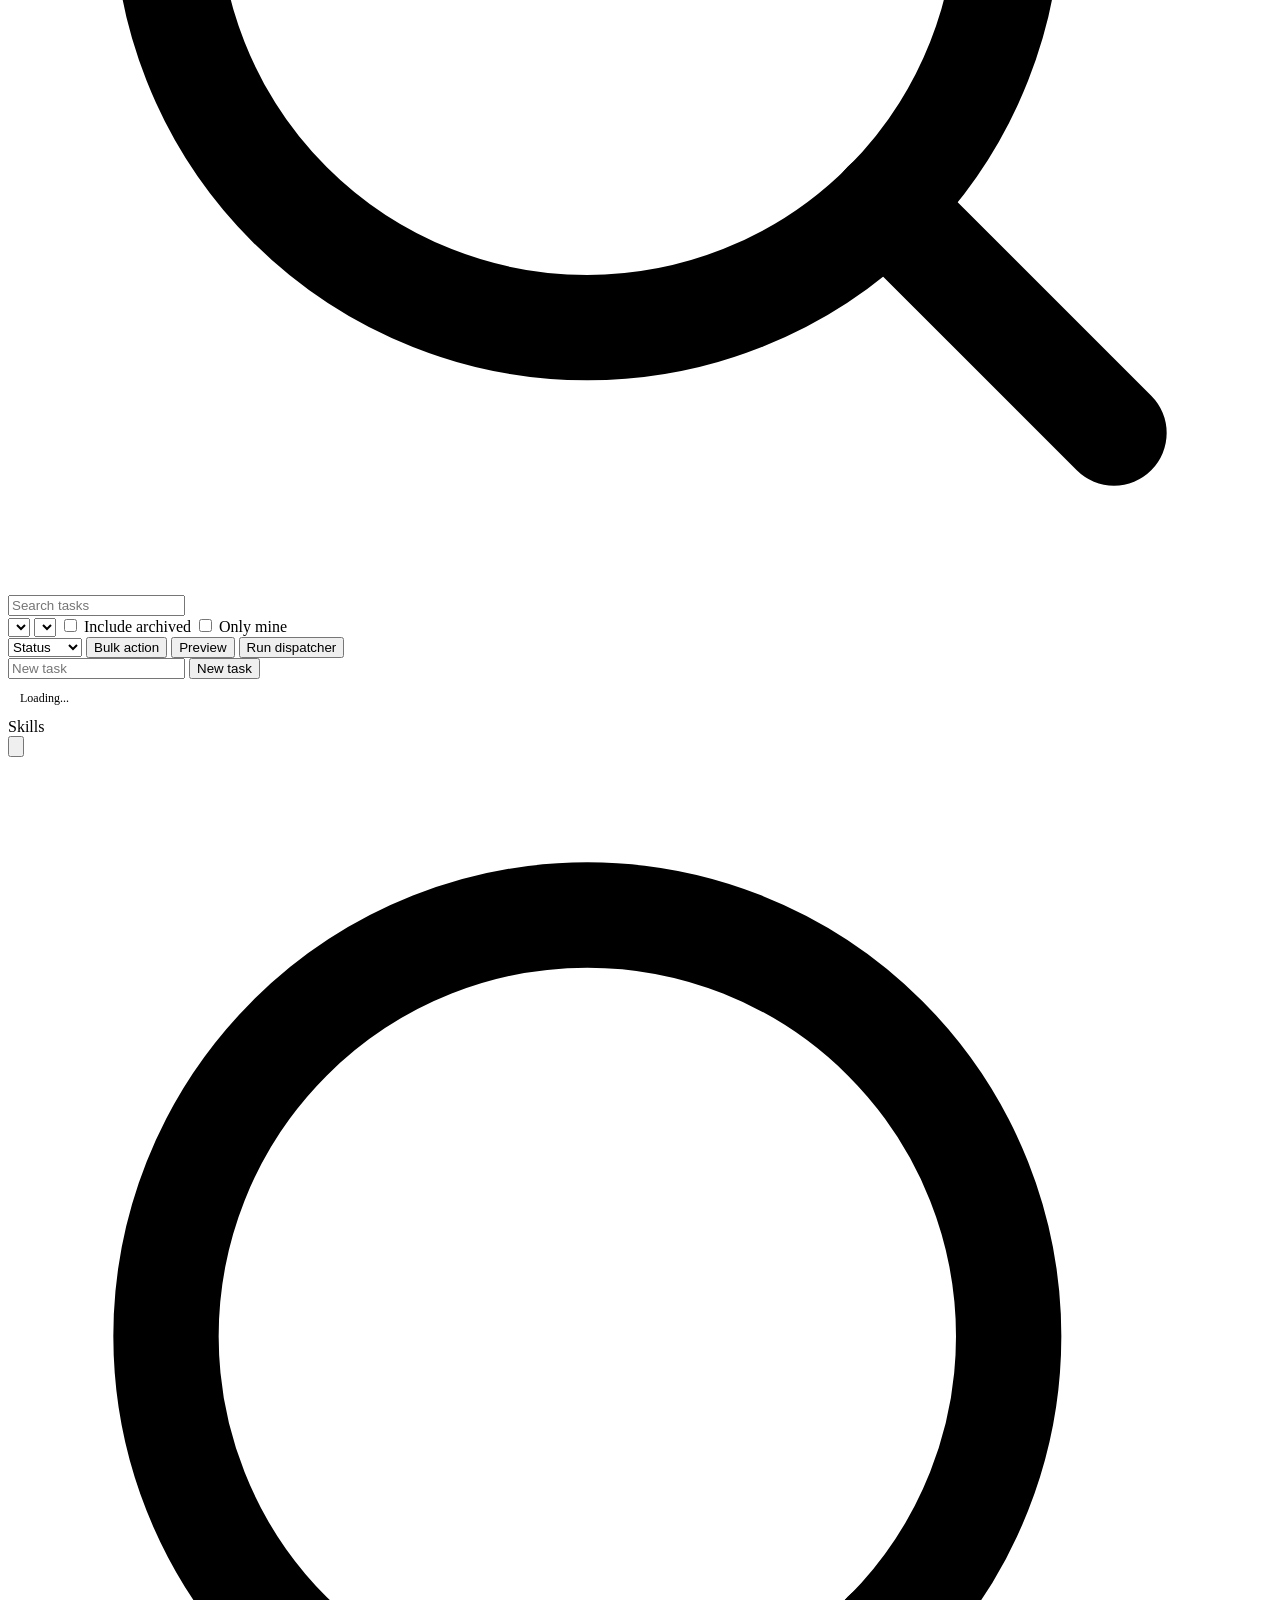
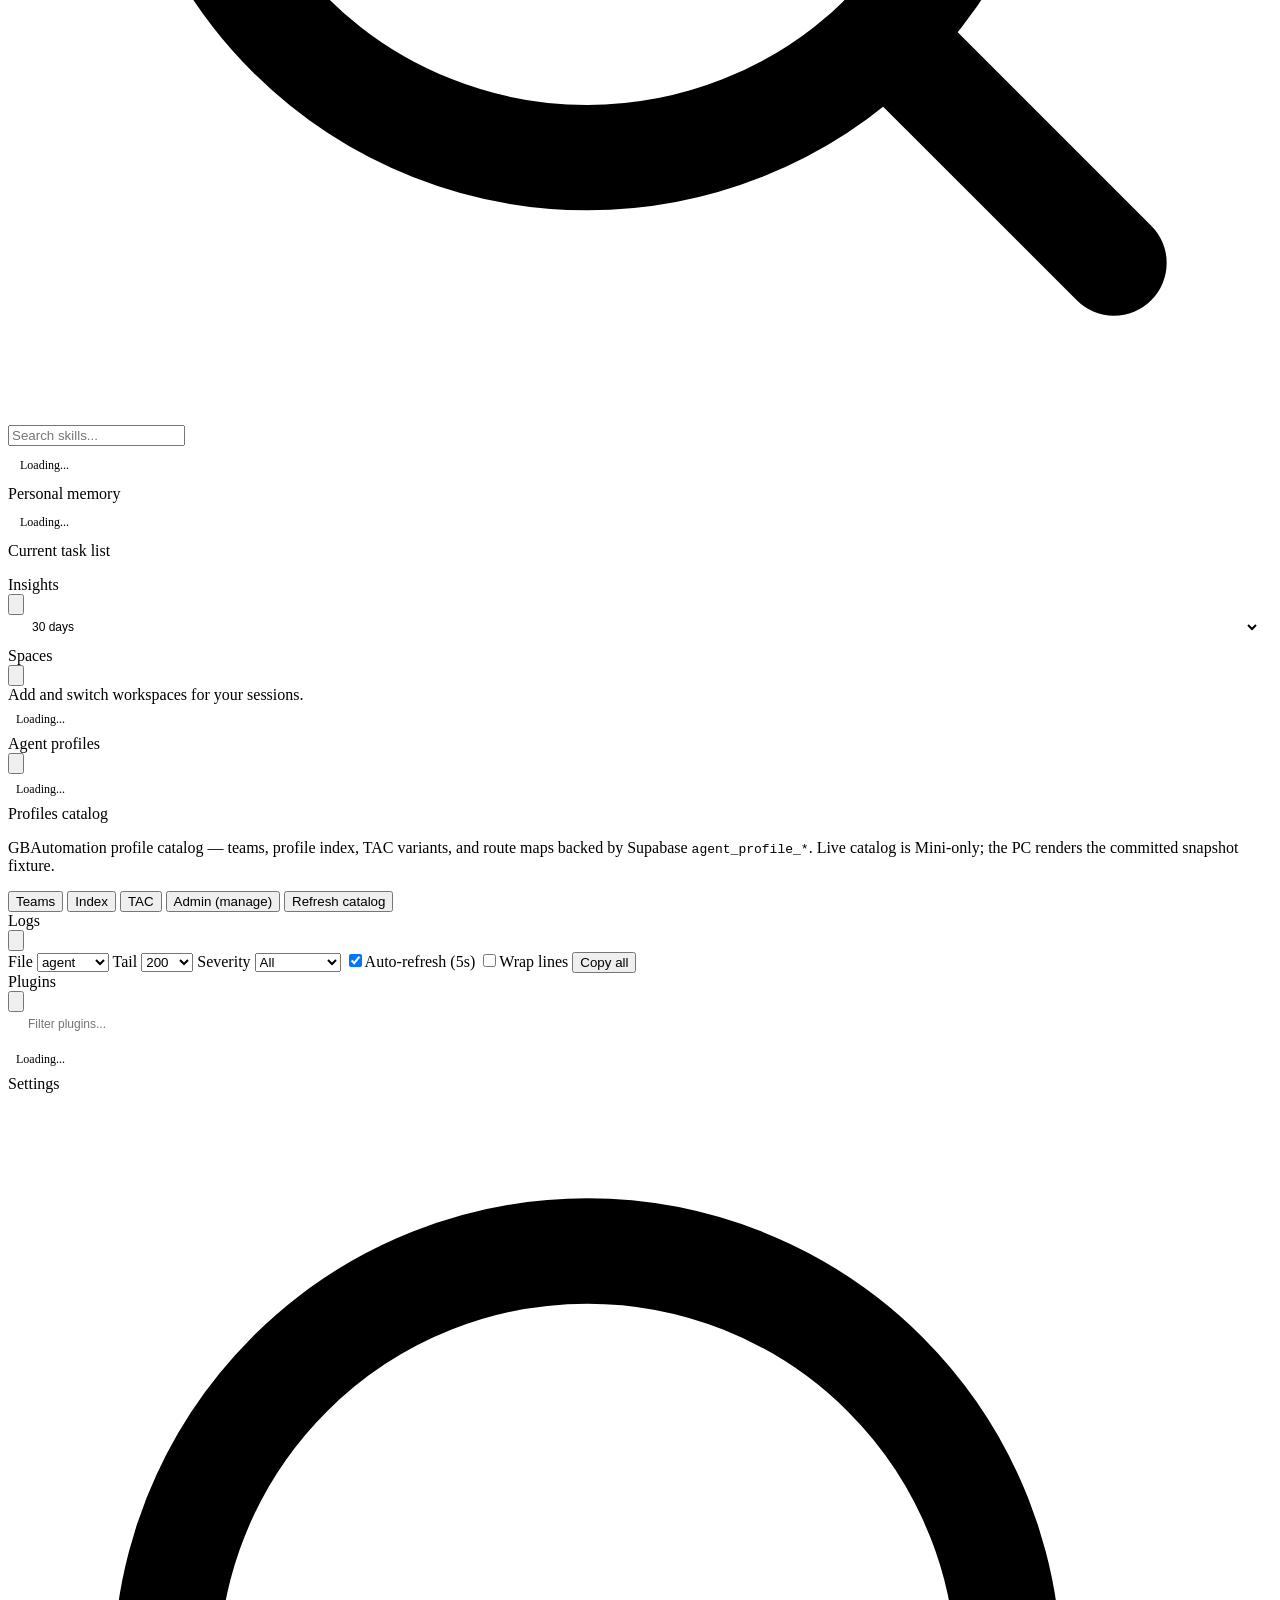
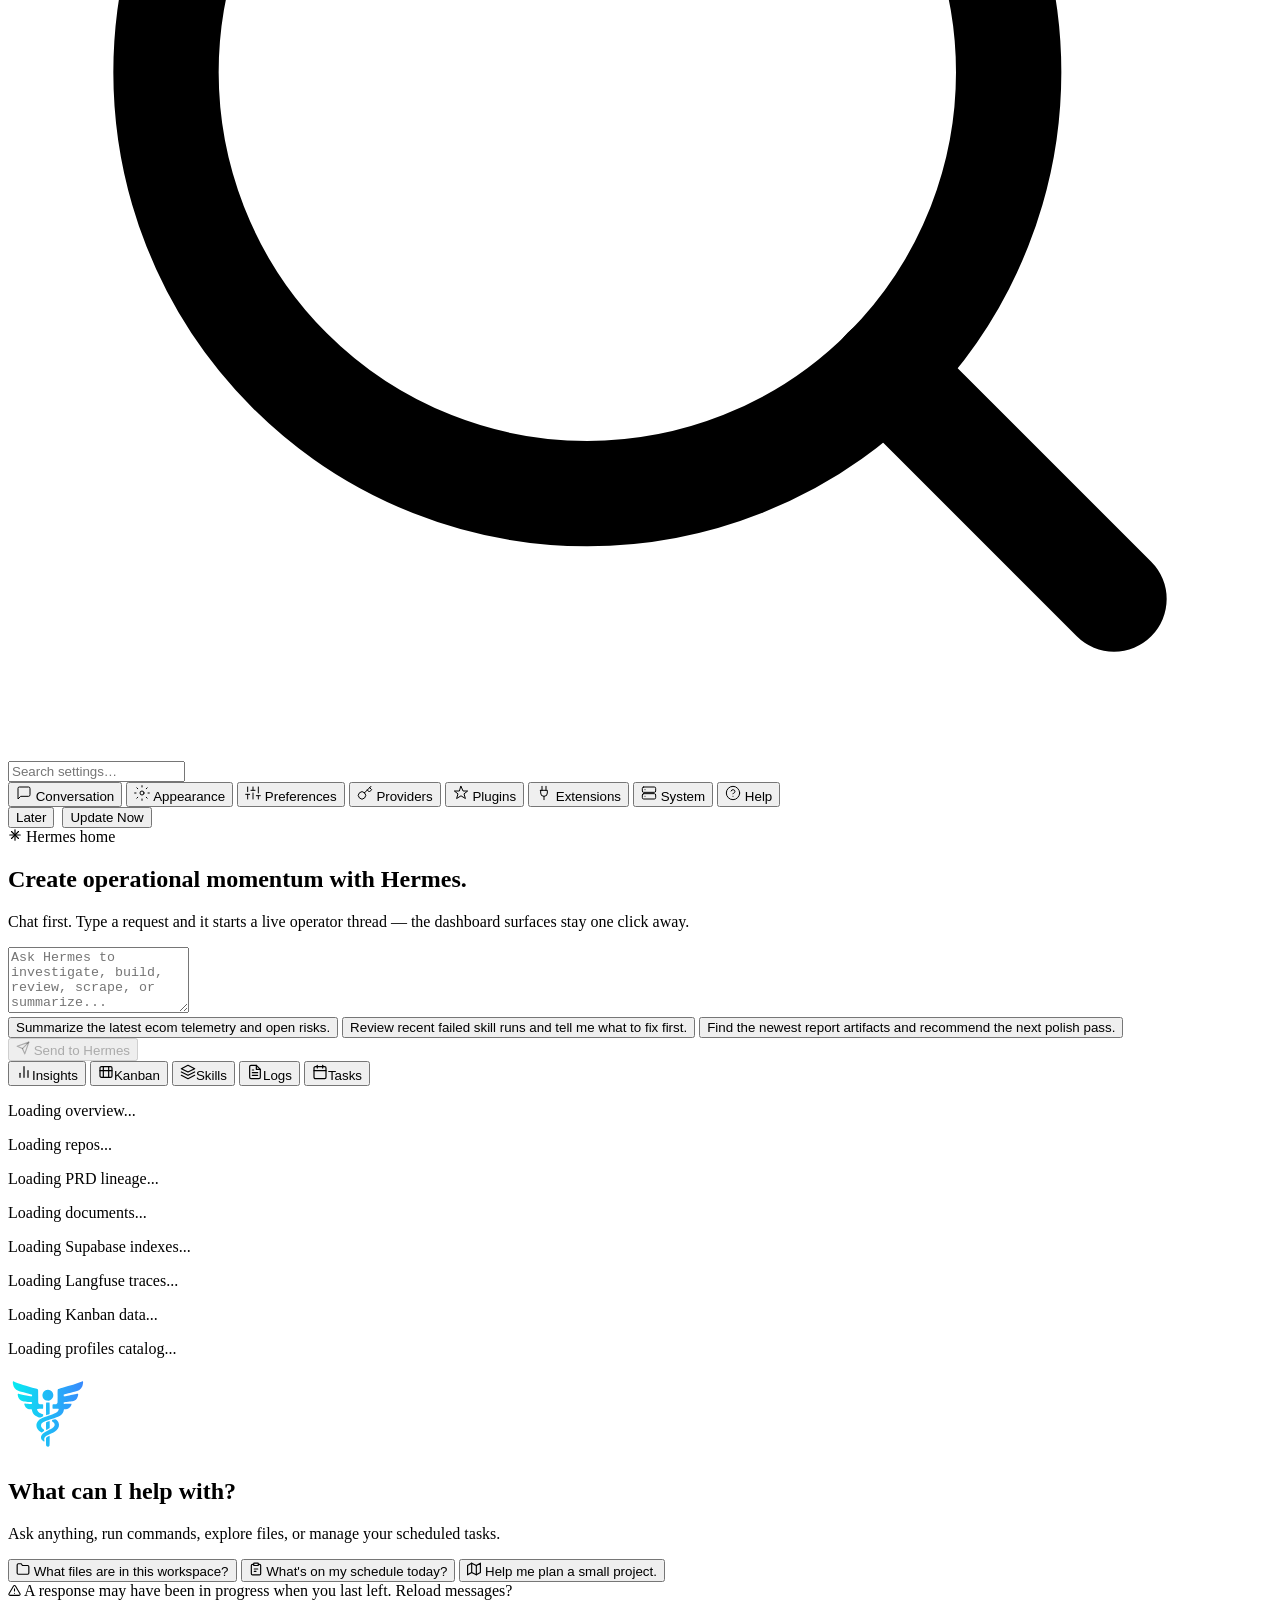
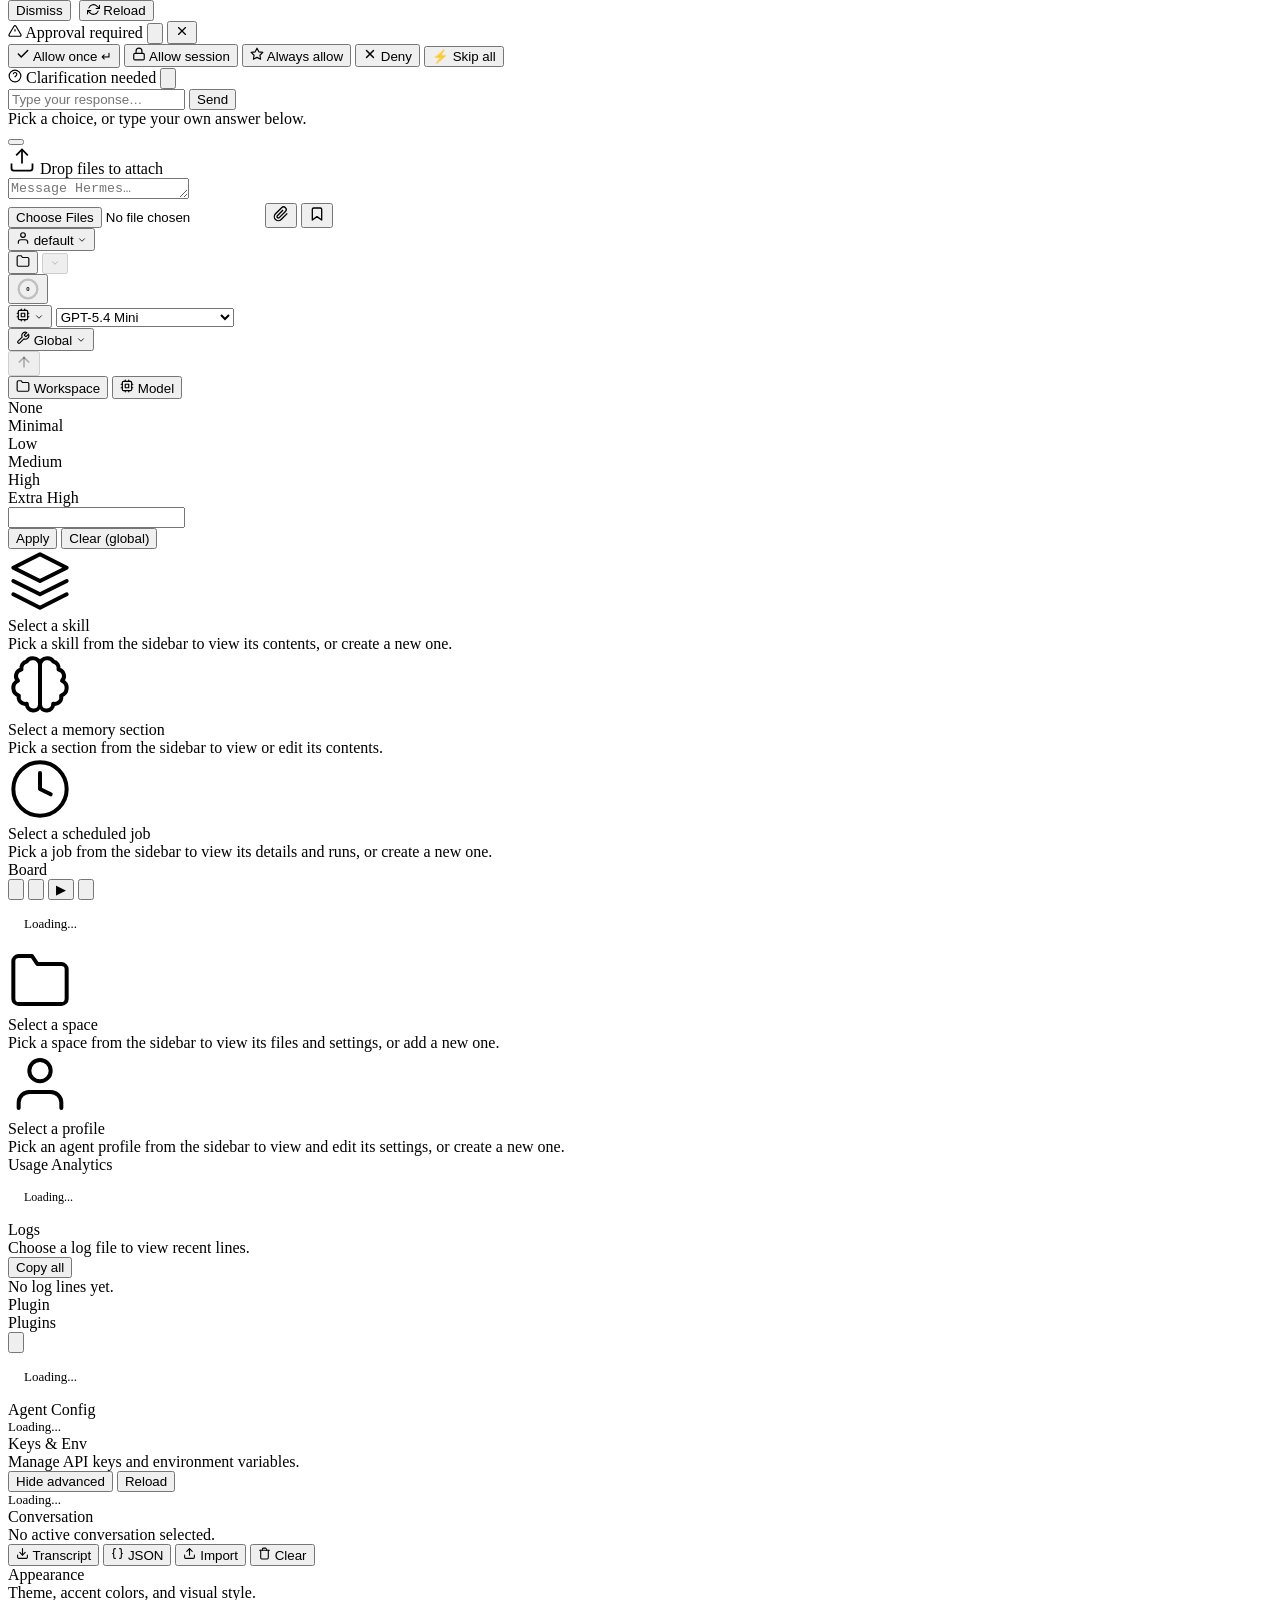
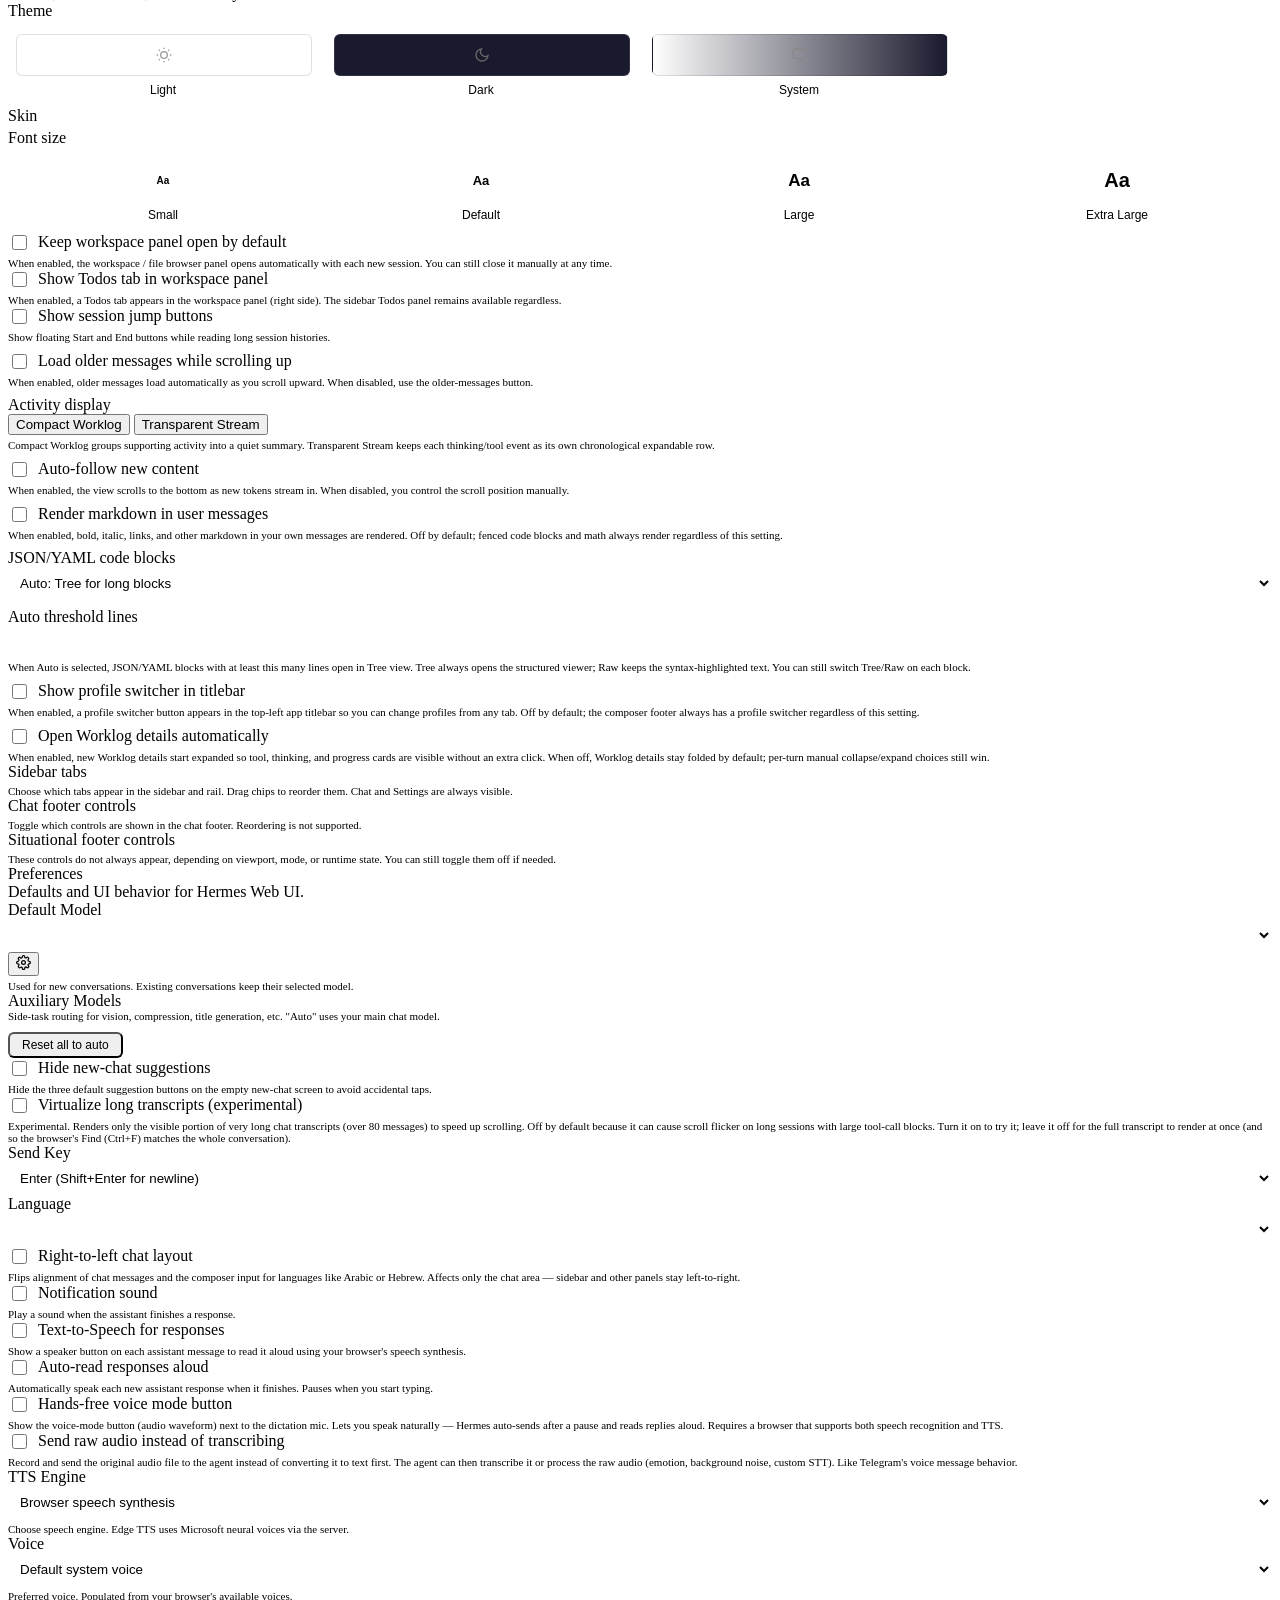
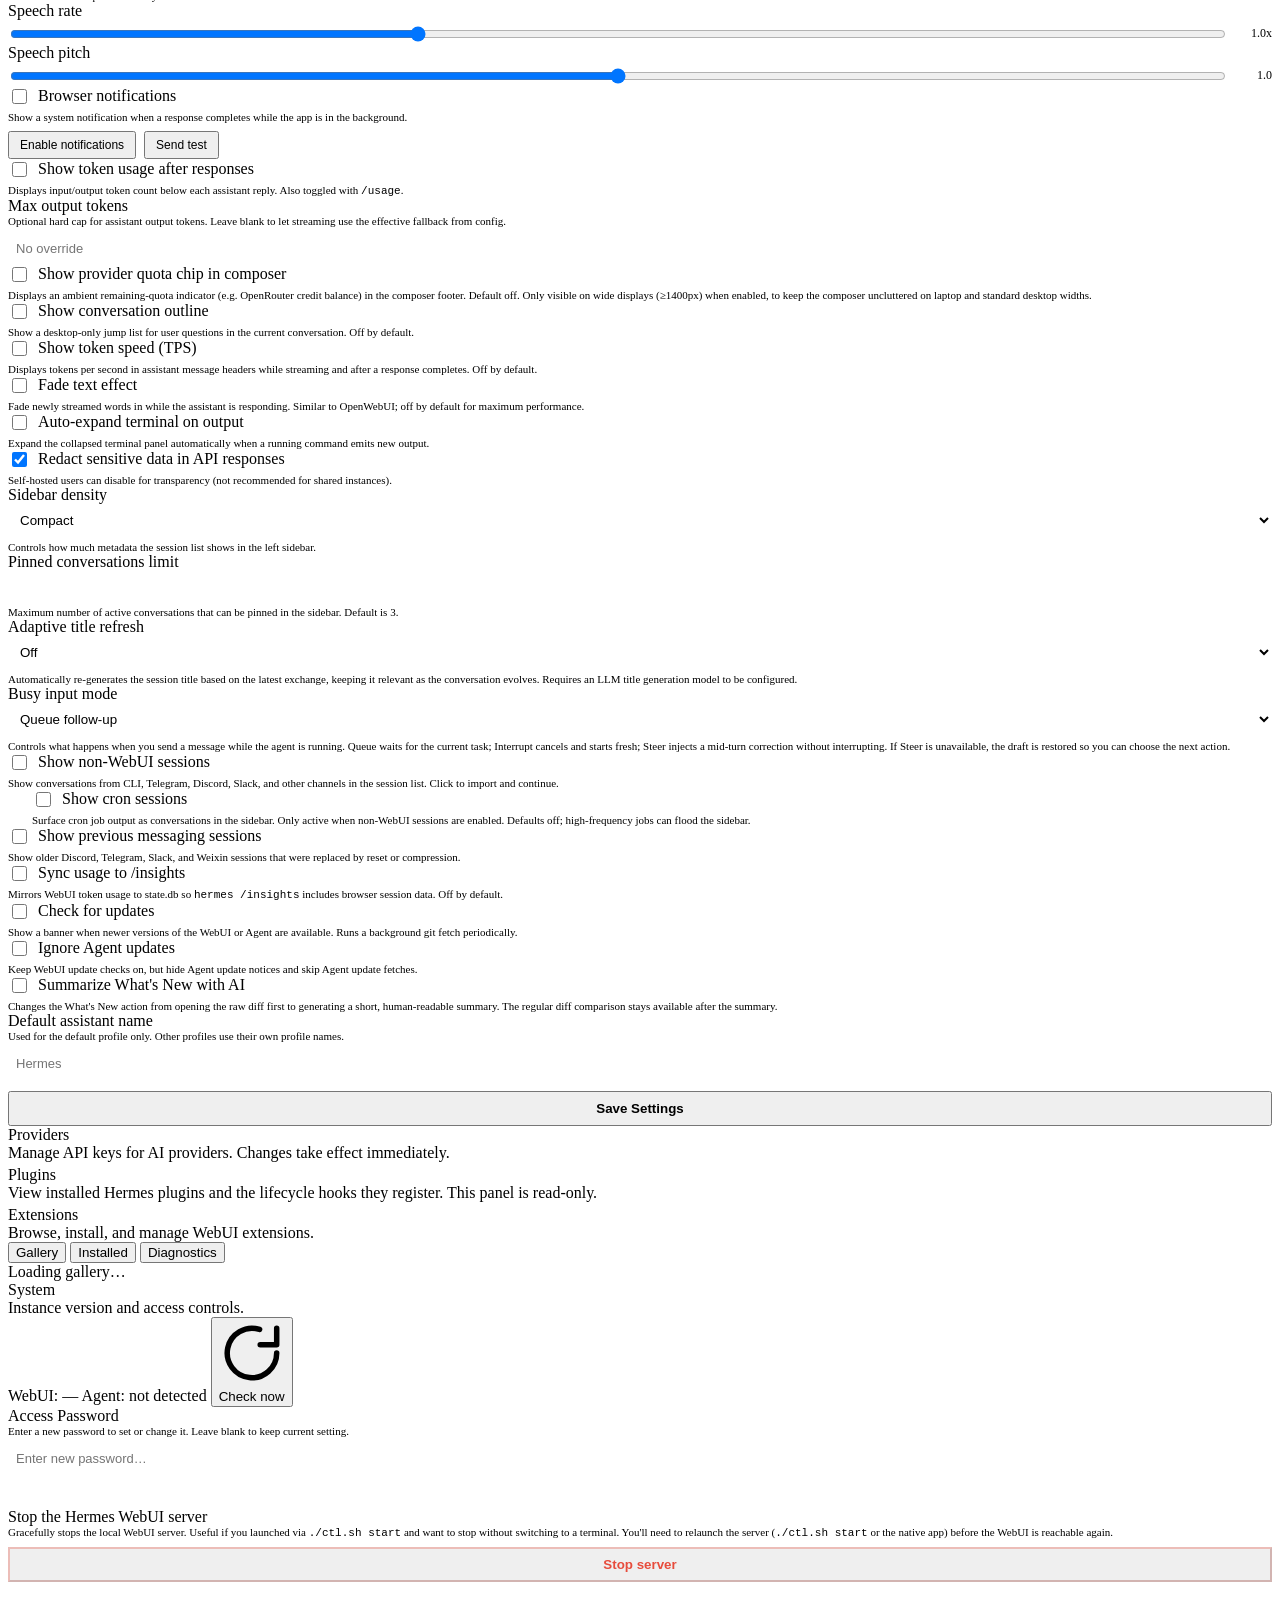
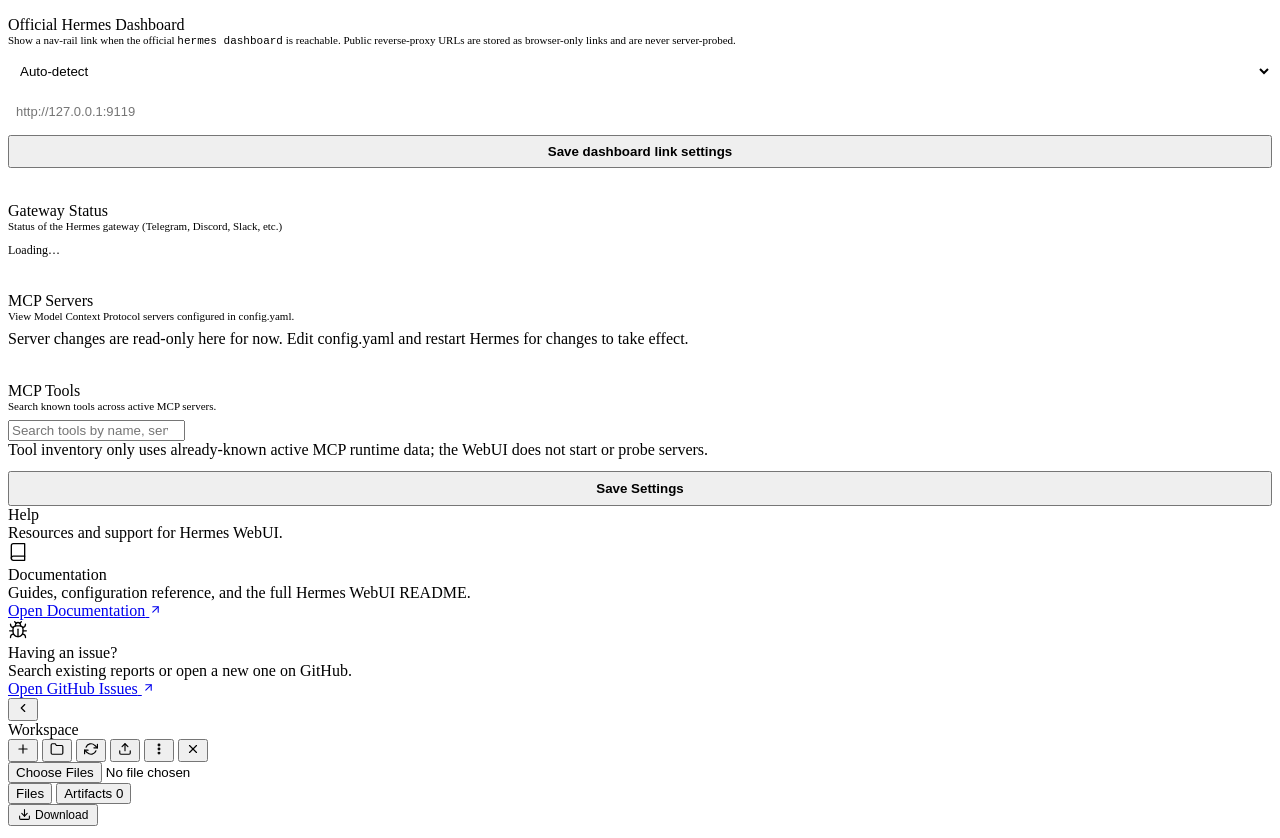
==== commit c7d9b879: "B12: Profiles Catalog tab — Teams/Index/TAC + drill-downs (9119 -> webui migration) Native vanilla-J" ====
--- a/static/index.html
+++ b/static/index.html
@@ -166,6 +166,7 @@
     <button class="rail-btn nav-tab has-tooltip" data-panel="memory" onclick="switchPanel('memory',{fromRailClick:true})" data-tooltip="Memory" data-i18n-title="tab_memory" aria-label="Memory"><svg width="20" height="20" viewBox="0 0 24 24" fill="none" stroke="currentColor" stroke-width="1.5" stroke-linecap="round" stroke-linejoin="round" aria-hidden="true"><path d="M9.5 2A2.5 2.5 0 0 1 12 4.5v15a2.5 2.5 0 0 1-4.96-.44 2.5 2.5 0 0 1-2.96-3.08 3 3 0 0 1-.34-5.58 2.5 2.5 0 0 1 1.32-4.24 2.5 2.5 0 0 1 1.98-3A2.5 2.5 0 0 1 9.5 2z"/><path d="M14.5 2A2.5 2.5 0 0 0 12 4.5v15a2.5 2.5 0 0 0 4.96-.44 2.5 2.5 0 0 0 2.96-3.08 3 3 0 0 0 .34-5.58 2.5 2.5 0 0 0-1.32-4.24 2.5 2.5 0 0 0-1.98-3A2.5 2.5 0 0 0 14.5 2z"/></svg></button>
     <button class="rail-btn nav-tab has-tooltip" data-panel="workspaces" onclick="switchPanel('workspaces',{fromRailClick:true})" data-tooltip="Spaces" data-i18n-title="tab_workspaces" aria-label="Spaces"><svg width="20" height="20" viewBox="0 0 24 24" fill="none" stroke="currentColor" stroke-width="1.5" stroke-linecap="round" stroke-linejoin="round" aria-hidden="true"><path d="M22 19a2 2 0 0 1-2 2H4a2 2 0 0 1-2-2V5a2 2 0 0 1 2-2h5l2 3h9a2 2 0 0 1 2 2z"/></svg></button>
     <button class="rail-btn nav-tab has-tooltip" data-panel="profiles" onclick="switchPanel('profiles',{fromRailClick:true})" data-tooltip="Agent profiles" data-i18n-title="tab_profiles" aria-label="Agent profiles"><svg width="18" height="18" viewBox="0 0 24 24" fill="none" stroke="currentColor" stroke-width="1.5" stroke-linecap="round" stroke-linejoin="round"><path d="M20 21v-2a4 4 0 0 0-4-4H8a4 4 0 0 0-4 4v2"/><circle cx="12" cy="7" r="4"/></svg></button>
+    <button class="rail-btn nav-tab has-tooltip" data-panel="profilescatalog" onclick="switchPanel('profilescatalog',{fromRailClick:true})" data-tooltip="Profiles catalog" aria-label="Profiles catalog"><svg width="18" height="18" viewBox="0 0 24 24" fill="none" stroke="currentColor" stroke-width="1.5" stroke-linecap="round" stroke-linejoin="round" aria-hidden="true"><path d="M17 6.1H3"/><path d="M21 12.1H3"/><path d="M15.1 18H3"/></svg></button>
     <button class="rail-btn nav-tab has-tooltip" data-panel="todos" onclick="switchPanel('todos',{fromRailClick:true})" data-tooltip="Current task list" data-i18n-title="tab_todos" aria-label="Todos"><svg width="20" height="20" viewBox="0 0 24 24" fill="none" stroke="currentColor" stroke-width="1.5" stroke-linecap="round" stroke-linejoin="round" aria-hidden="true"><rect x="3" y="5" width="6" height="6" rx="1"/><path d="m3 17 2 2 4-4"/><path d="M13 6h8"/><path d="M13 12h8"/><path d="M13 18h8"/></svg></button>
     <button class="rail-btn nav-tab has-tooltip" data-panel="insights" onclick="switchPanel('insights',{fromRailClick:true})" data-tooltip="Insights" data-i18n-title="tab_insights" aria-label="Insights"><svg width="20" height="20" viewBox="0 0 24 24" fill="none" stroke="currentColor" stroke-width="1.5" stroke-linecap="round" stroke-linejoin="round" aria-hidden="true"><path d="M18 20V10"/><path d="M12 20V4"/><path d="M6 20v-6"/></svg></button>
     <button class="rail-btn nav-tab dashboard-link has-tooltip" id="dashboardRailBtn" data-dashboard-link style="display:none" onclick="openHermesDashboard(event)" data-tooltip="Hermes Dashboard" data-i18n-title="tab_dashboard" aria-label="Hermes Dashboard"><svg width="20" height="20" viewBox="0 0 24 24" fill="none" stroke="currentColor" stroke-width="1.5" stroke-linecap="round" stroke-linejoin="round" aria-hidden="true"><rect x="3" y="3" width="18" height="18" rx="2"/><path d="M3 9h18"/><path d="M9 21V9"/></svg><span class="dashboard-external-badge" aria-hidden="true"></span></button>
@@ -196,6 +197,7 @@
       <button class="nav-tab has-tooltip has-tooltip--bottom" data-panel="memory" data-label="Memory" onclick="switchPanel('memory',{fromRailClick:true})" data-tooltip="Memory" data-i18n-title="tab_memory"><svg width="18" height="18" viewBox="0 0 24 24" fill="none" stroke="currentColor" stroke-width="2" stroke-linecap="round" stroke-linejoin="round" aria-hidden="true"><path d="M9.5 2A2.5 2.5 0 0 1 12 4.5v15a2.5 2.5 0 0 1-4.96-.44 2.5 2.5 0 0 1-2.96-3.08 3 3 0 0 1-.34-5.58 2.5 2.5 0 0 1 1.32-4.24 2.5 2.5 0 0 1 1.98-3A2.5 2.5 0 0 1 9.5 2z"/><path d="M14.5 2A2.5 2.5 0 0 0 12 4.5v15a2.5 2.5 0 0 0 4.96-.44 2.5 2.5 0 0 0 2.96-3.08 3 3 0 0 0 .34-5.58 2.5 2.5 0 0 0-1.32-4.24 2.5 2.5 0 0 0-1.98-3A2.5 2.5 0 0 0 14.5 2z"/></svg></button>
       <button class="nav-tab has-tooltip has-tooltip--bottom" data-panel="workspaces" data-label="Spaces" onclick="switchPanel('workspaces',{fromRailClick:true})" data-tooltip="Spaces" data-i18n-title="tab_workspaces"><svg width="18" height="18" viewBox="0 0 24 24" fill="none" stroke="currentColor" stroke-width="2" stroke-linecap="round" stroke-linejoin="round" aria-hidden="true"><path d="M22 19a2 2 0 0 1-2 2H4a2 2 0 0 1-2-2V5a2 2 0 0 1 2-2h5l2 3h9a2 2 0 0 1 2 2z"/></svg></button>
       <button class="nav-tab has-tooltip has-tooltip--bottom" data-panel="profiles" data-label="Profiles" onclick="switchPanel('profiles',{fromRailClick:true})" data-tooltip="Agent profiles" data-i18n-title="tab_profiles"><svg width="16" height="16" viewBox="0 0 24 24" fill="none" stroke="currentColor" stroke-width="2" stroke-linecap="round" stroke-linejoin="round"><path d="M20 21v-2a4 4 0 0 0-4-4H8a4 4 0 0 0-4 4v2"/><circle cx="12" cy="7" r="4"/></svg></button>
+      <button class="nav-tab has-tooltip has-tooltip--bottom" data-panel="profilescatalog" data-label="Catalog" onclick="switchPanel('profilescatalog',{fromRailClick:true})" data-tooltip="Profiles catalog"><svg width="16" height="16" viewBox="0 0 24 24" fill="none" stroke="currentColor" stroke-width="2" stroke-linecap="round" stroke-linejoin="round" aria-hidden="true"><path d="M17 6.1H3"/><path d="M21 12.1H3"/><path d="M15.1 18H3"/></svg></button>
       <button class="nav-tab has-tooltip has-tooltip--bottom" data-panel="todos" data-label="Todos" onclick="switchPanel('todos',{fromRailClick:true})" data-tooltip="Current task list" data-i18n-title="tab_todos"><svg width="18" height="18" viewBox="0 0 24 24" fill="none" stroke="currentColor" stroke-width="2" stroke-linecap="round" stroke-linejoin="round" aria-hidden="true"><rect x="3" y="5" width="6" height="6" rx="1"/><path d="m3 17 2 2 4-4"/><path d="M13 6h8"/><path d="M13 12h8"/><path d="M13 18h8"/></svg></button>
       <button class="nav-tab has-tooltip has-tooltip--bottom" data-panel="insights" data-label="Insights" onclick="switchPanel('insights',{fromRailClick:true})" data-tooltip="Insights" data-i18n-title="tab_insights"><svg width="18" height="18" viewBox="0 0 24 24" fill="none" stroke="currentColor" stroke-width="2" stroke-linecap="round" stroke-linejoin="round" aria-hidden="true"><path d="M18 20V10"/><path d="M12 20V4"/><path d="M6 20v-6"/></svg></button>
       <button class="nav-tab dashboard-link has-tooltip has-tooltip--bottom" id="dashboardMobileBtn" data-dashboard-link data-label="Dashboard" style="display:none" onclick="openHermesDashboard(event)" data-tooltip="Hermes Dashboard" data-i18n-title="tab_dashboard"><svg width="18" height="18" viewBox="0 0 24 24" fill="none" stroke="currentColor" stroke-width="2" stroke-linecap="round" stroke-linejoin="round" aria-hidden="true"><rect x="3" y="3" width="18" height="18" rx="2"/><path d="M3 9h18"/><path d="M9 21V9"/></svg><span class="dashboard-external-badge" aria-hidden="true"></span></button>
@@ -469,6 +471,22 @@
         </div>
       </div>
       <div style="flex:1;overflow-y:auto;padding:8px" id="profilesPanel"><div style="color:var(--muted);font-size:12px" data-i18n="loading">Loading...</div></div>
+    </div>
+    <!-- GBAutomation Profiles Catalog sidebar (plan B12). Teams/Index/TAC catalog backed by Supabase agent_profile_* (live=Mini), rendered by loadProfilesCatalog() in gbauto-profiles.js. -->
+    <div class="panel-view" id="panelProfilescatalog">
+      <div class="panel-head">
+        <span>Profiles catalog</span>
+      </div>
+      <div class="home-panel-body">
+        <p class="home-panel-lede">GBAutomation profile catalog &mdash; teams, profile index, TAC variants, and route maps backed by Supabase <code>agent_profile_*</code>. Live catalog is Mini-only; the PC renders the committed snapshot fixture.</p>
+        <div class="home-panel-links">
+          <button type="button" class="home-panel-link" onclick="profilesCatalogSetView('teams')"><span>Teams</span></button>
+          <button type="button" class="home-panel-link" onclick="profilesCatalogSetView('index')"><span>Index</span></button>
+          <button type="button" class="home-panel-link" onclick="profilesCatalogSetView('tac')"><span>TAC</span></button>
+          <button type="button" class="home-panel-link" onclick="switchPanel('profiles')"><span>Admin (manage)</span></button>
+          <button type="button" class="home-panel-link" onclick="loadProfilesCatalog(true)"><span>Refresh catalog</span></button>
+        </div>
+      </div>
     </div>
     <!-- Logs panel -->
     <div class="panel-view" id="panelLogs">
@@ -671,6 +689,14 @@
       <div class="gbhub-scroll">
         <div class="gbhub-page normal-case" id="kanbandataContent">
           <p class="gbhub-muted">Loading Kanban data...</p>
+        </div>
+      </div>
+    </div>
+    <!-- GBAutomation Profiles Catalog main view (plan B12). Rendered by loadProfilesCatalog() in gbauto-profiles.js. -->
+    <div id="mainProfilescatalog" class="main-view">
+      <div class="gbhub-scroll">
+        <div class="gbhub-page normal-case" id="profilescatalogContent">
+          <p class="gbhub-muted">Loading profiles catalog...</p>
         </div>
       </div>
     </div>
@@ -1961,6 +1987,7 @@
 <script src="static/extension_settings.js?v=__WEBUI_VERSION__" defer></script>
 <script src="static/panels.js?v=__WEBUI_VERSION__" defer></script>
 <script src="static/gbauto-data.js?v=__WEBUI_VERSION__" defer></script>
+<script src="static/gbauto-profiles.js?v=__WEBUI_VERSION__" defer></script>
 <script src="static/pluginhub.js?v=__WEBUI_VERSION__" defer></script>
 <script src="static/agent_config.js?v=__WEBUI_VERSION__" defer></script>
 <script src="static/env.js?v=__WEBUI_VERSION__" defer></script>
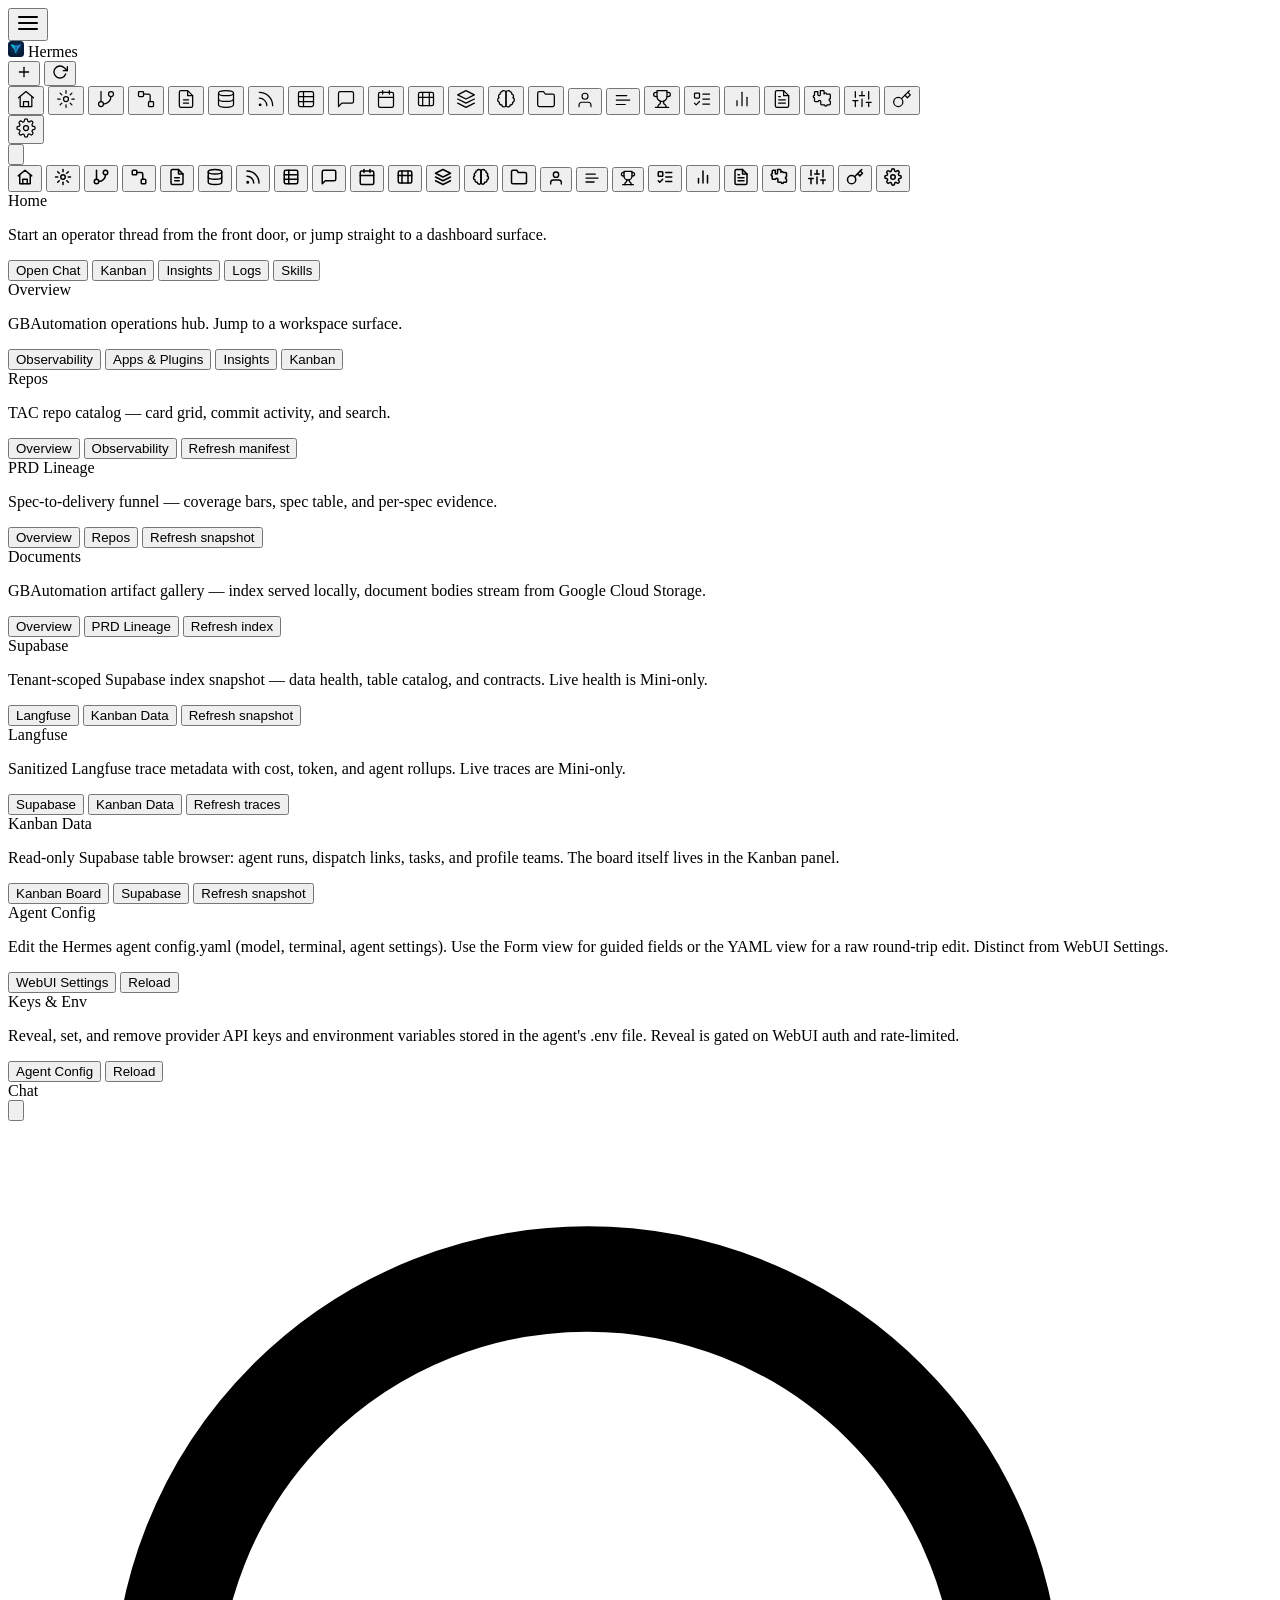
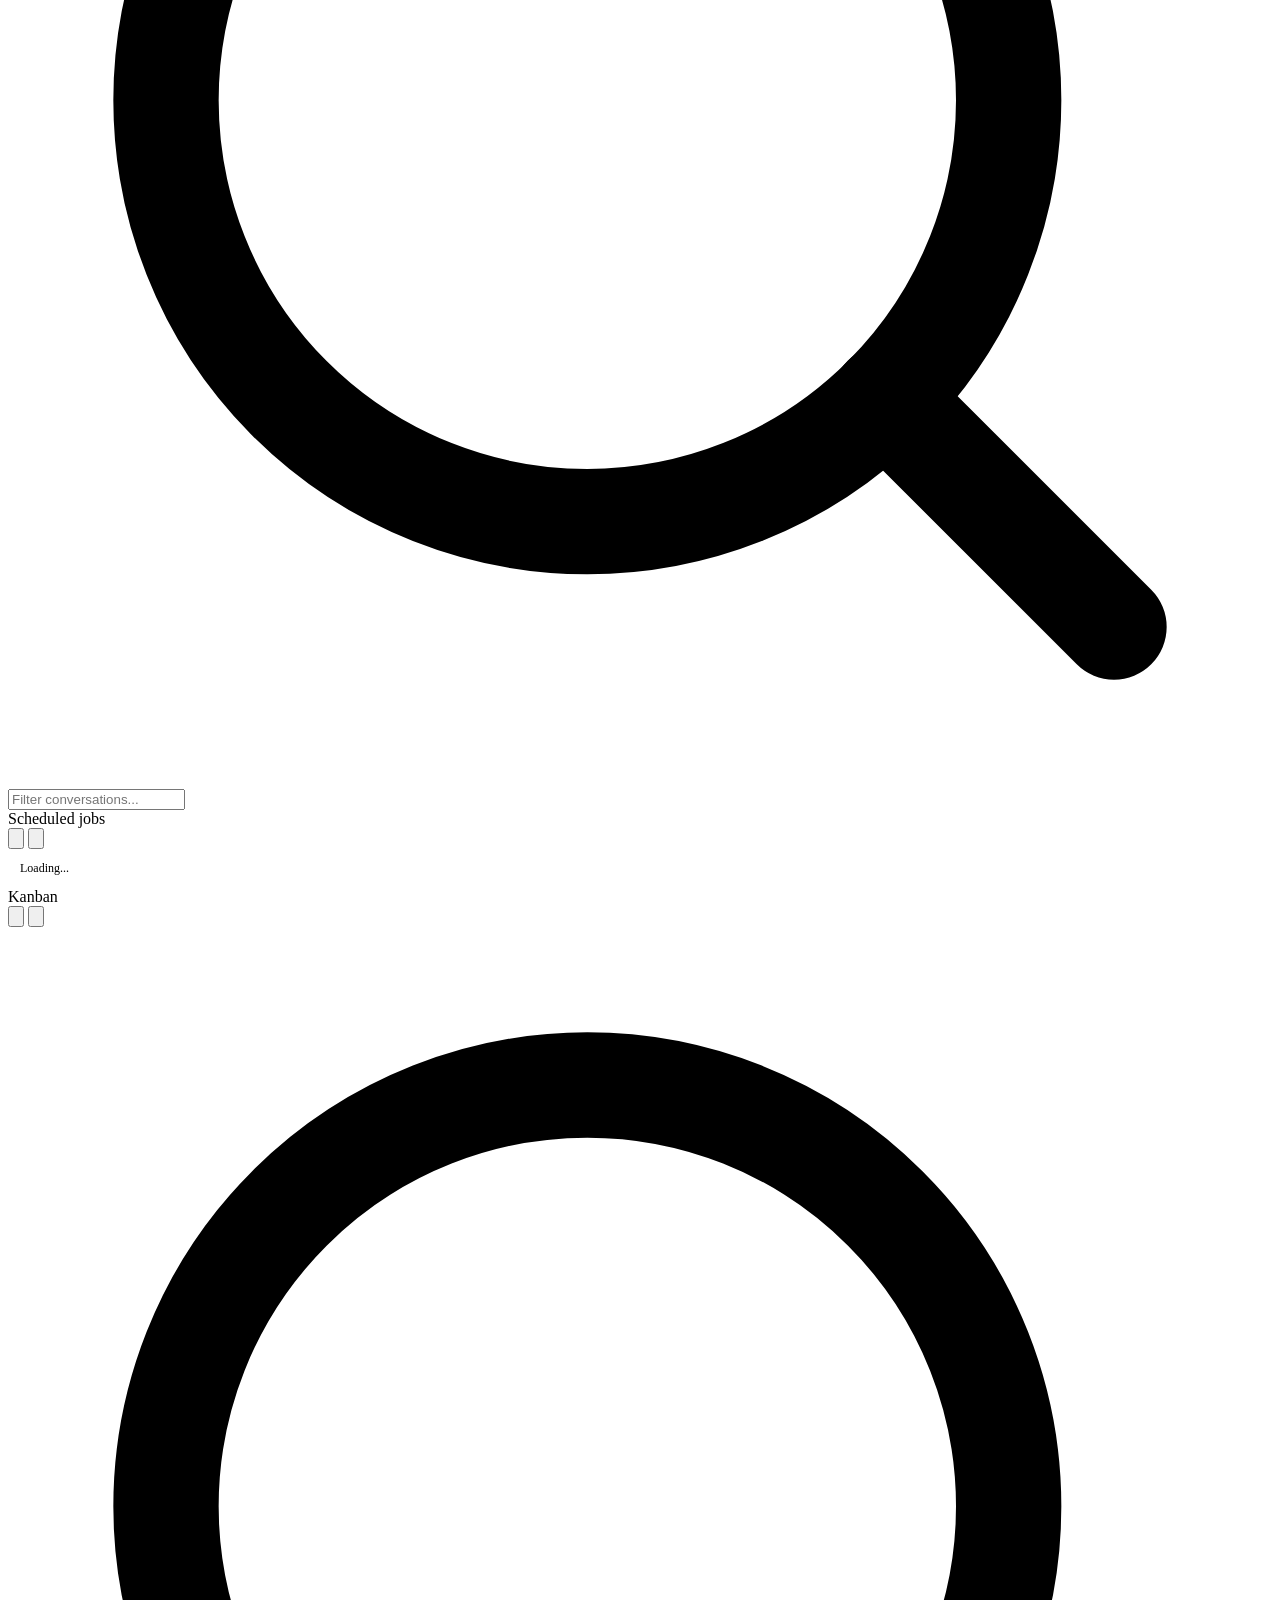
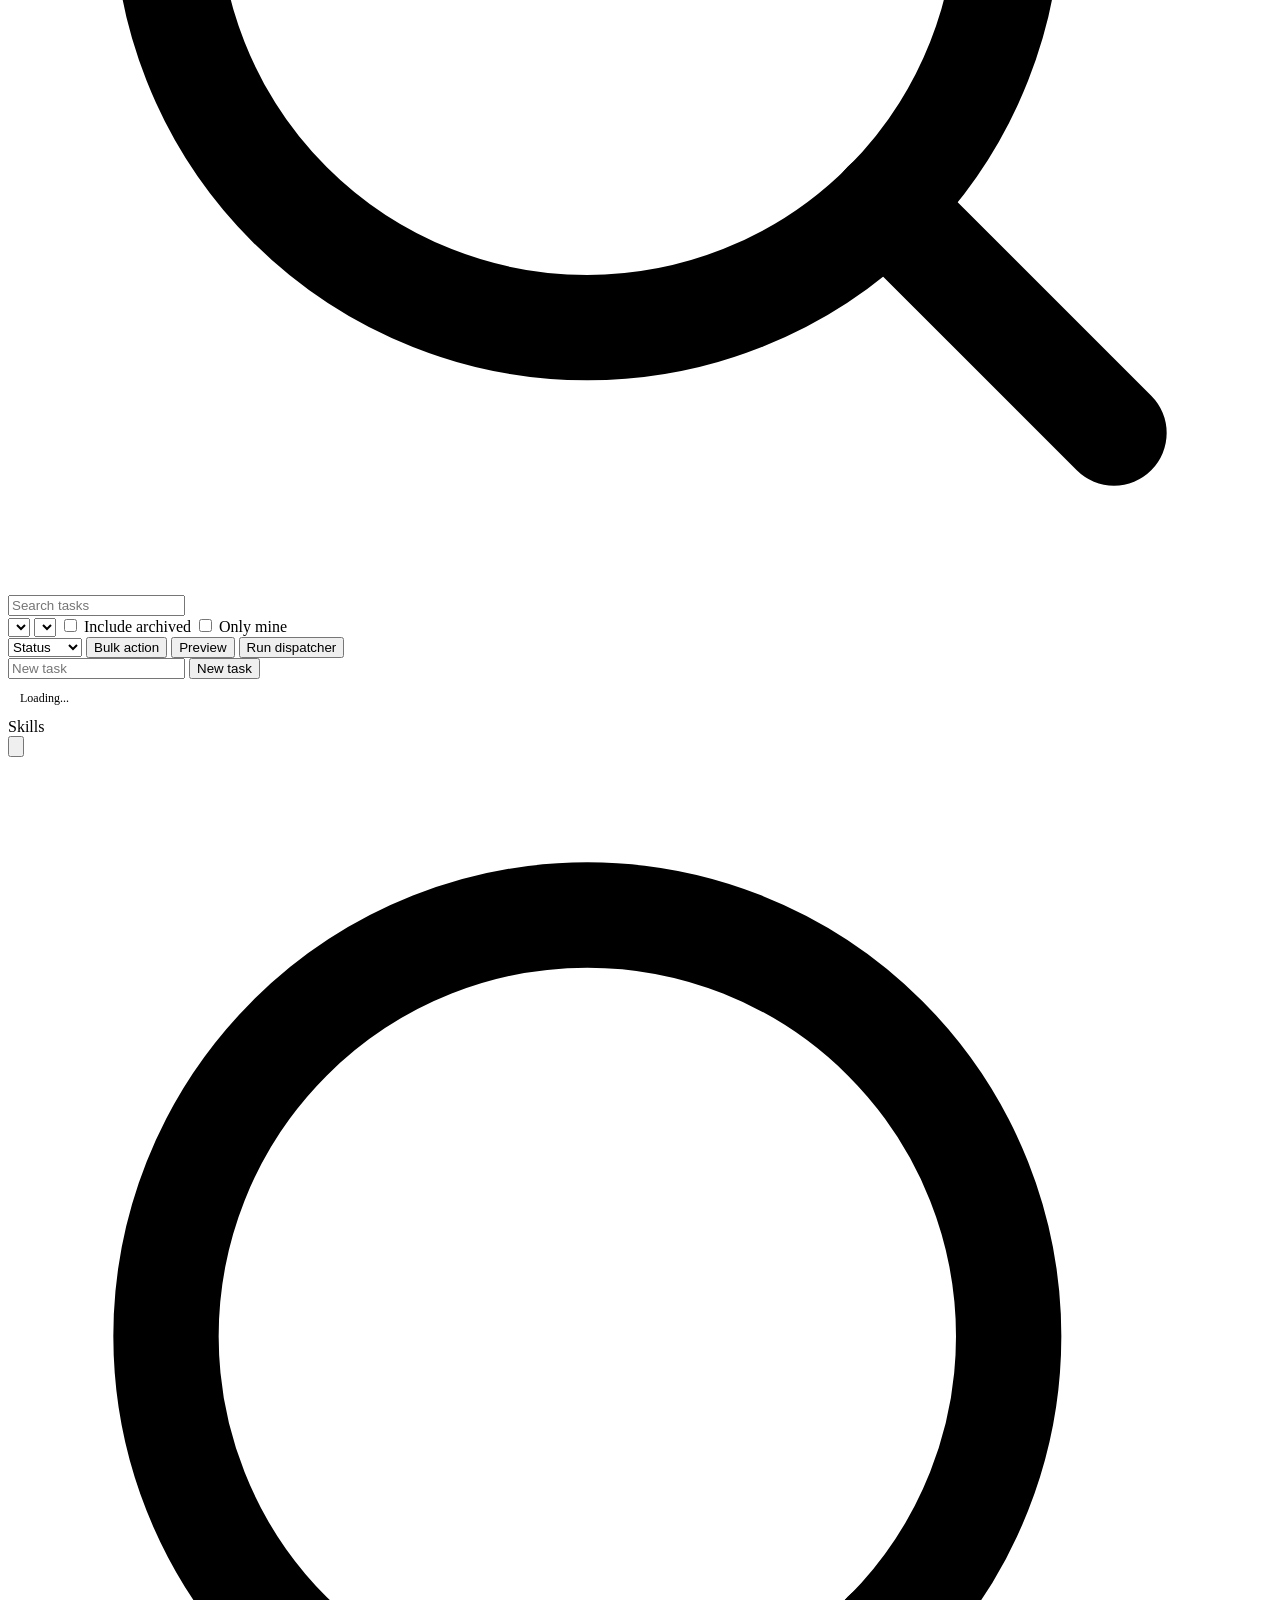
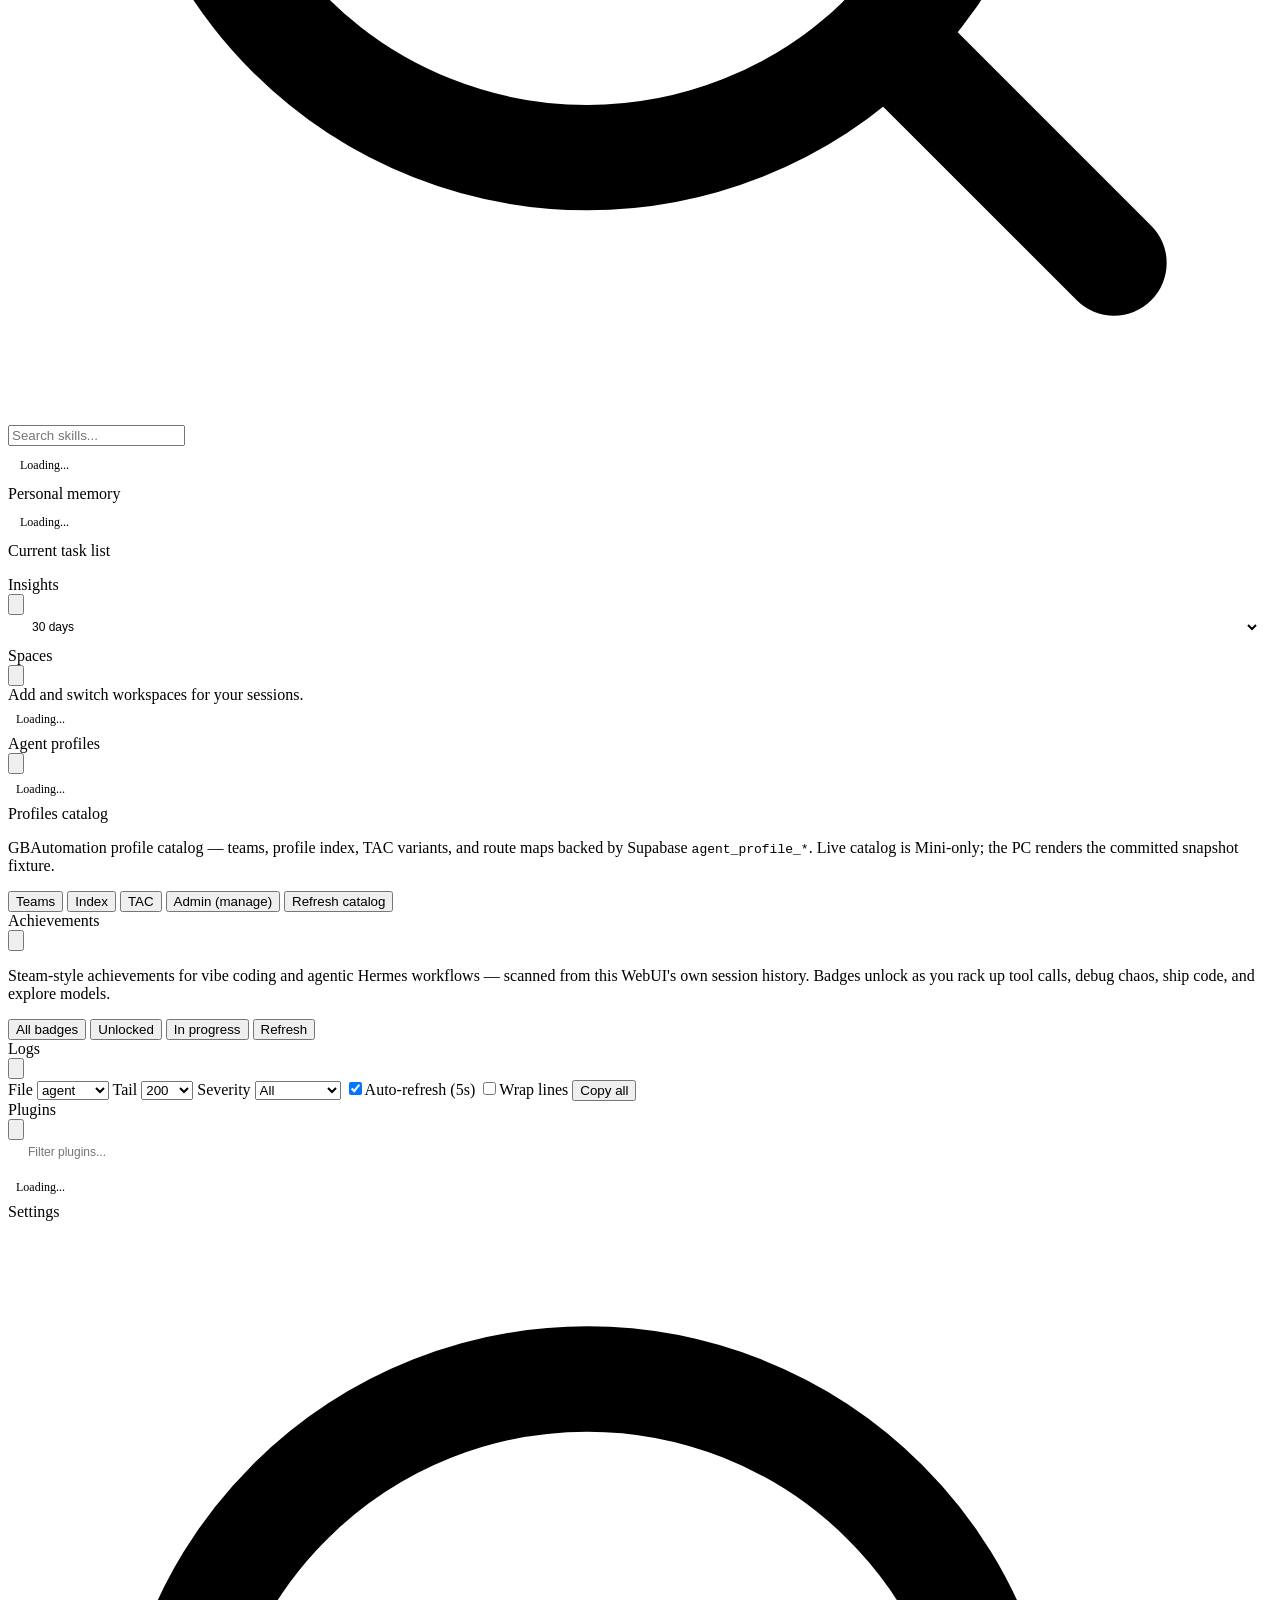
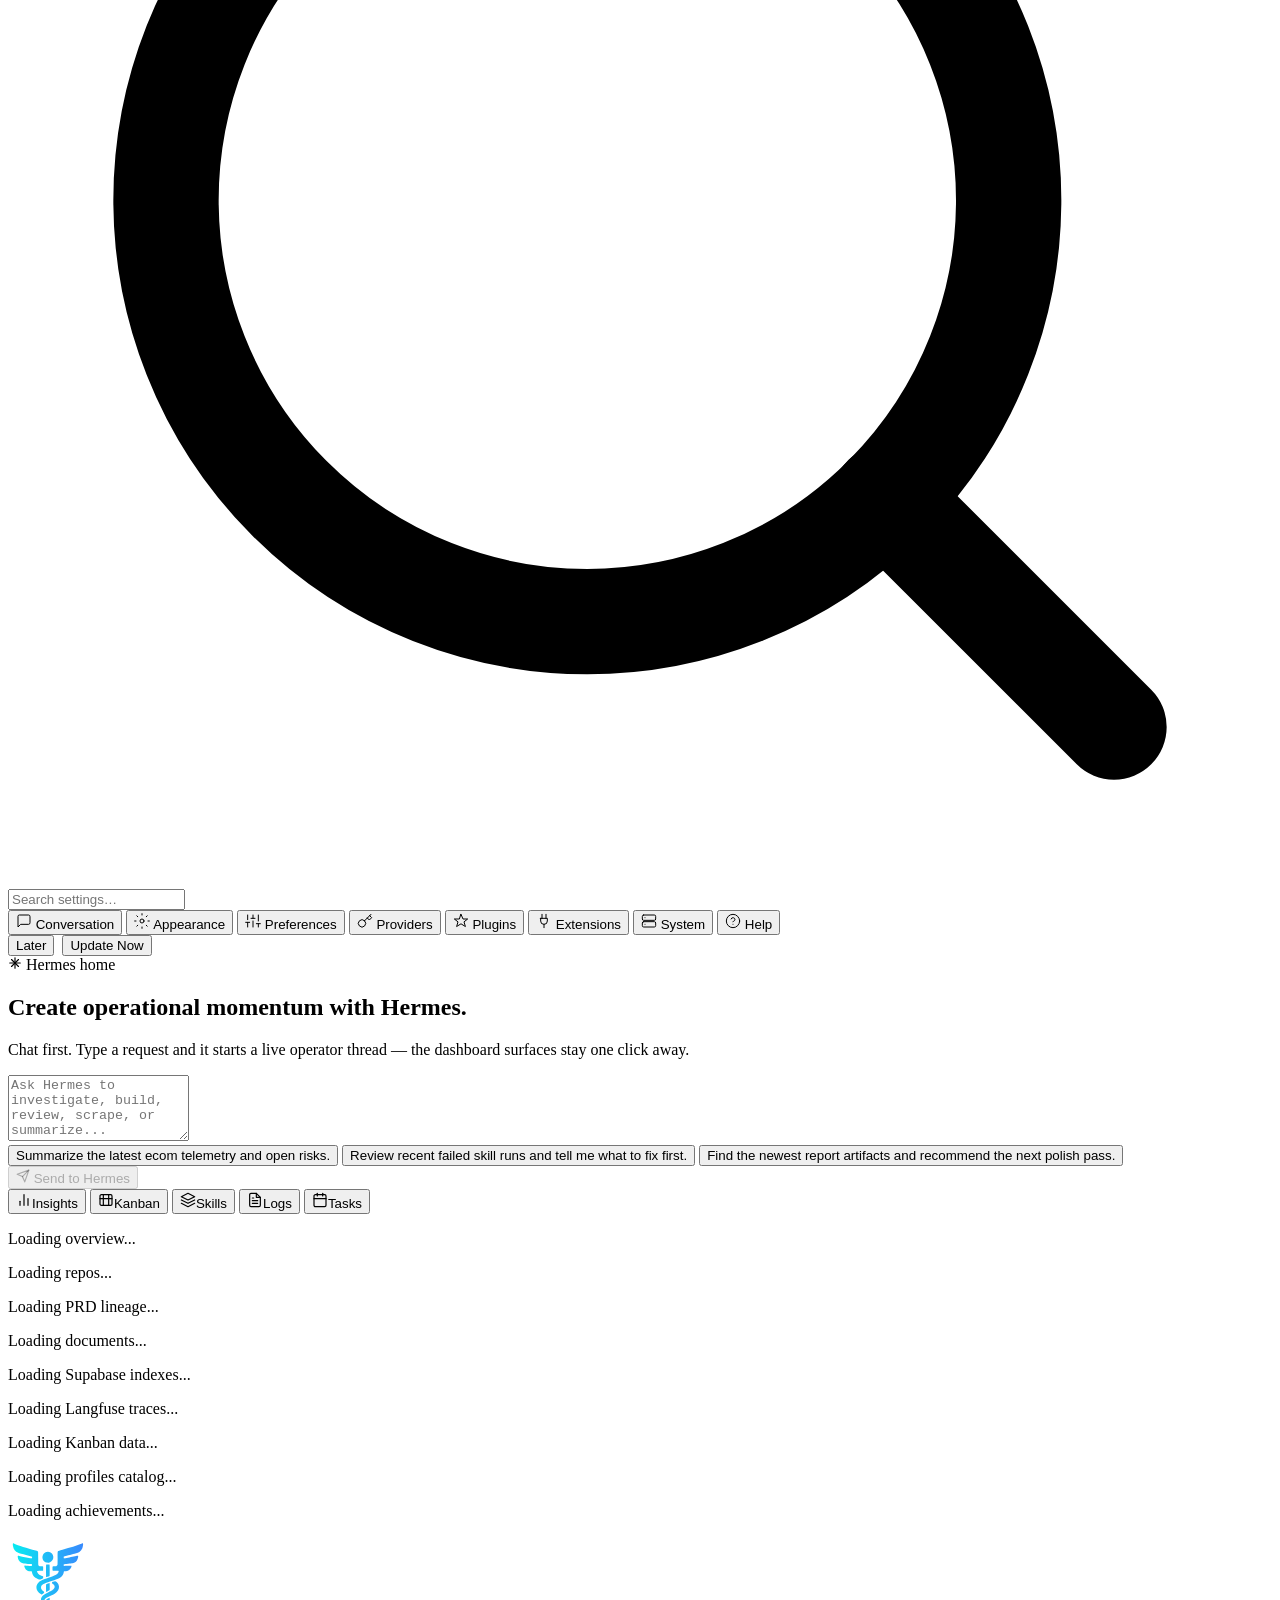
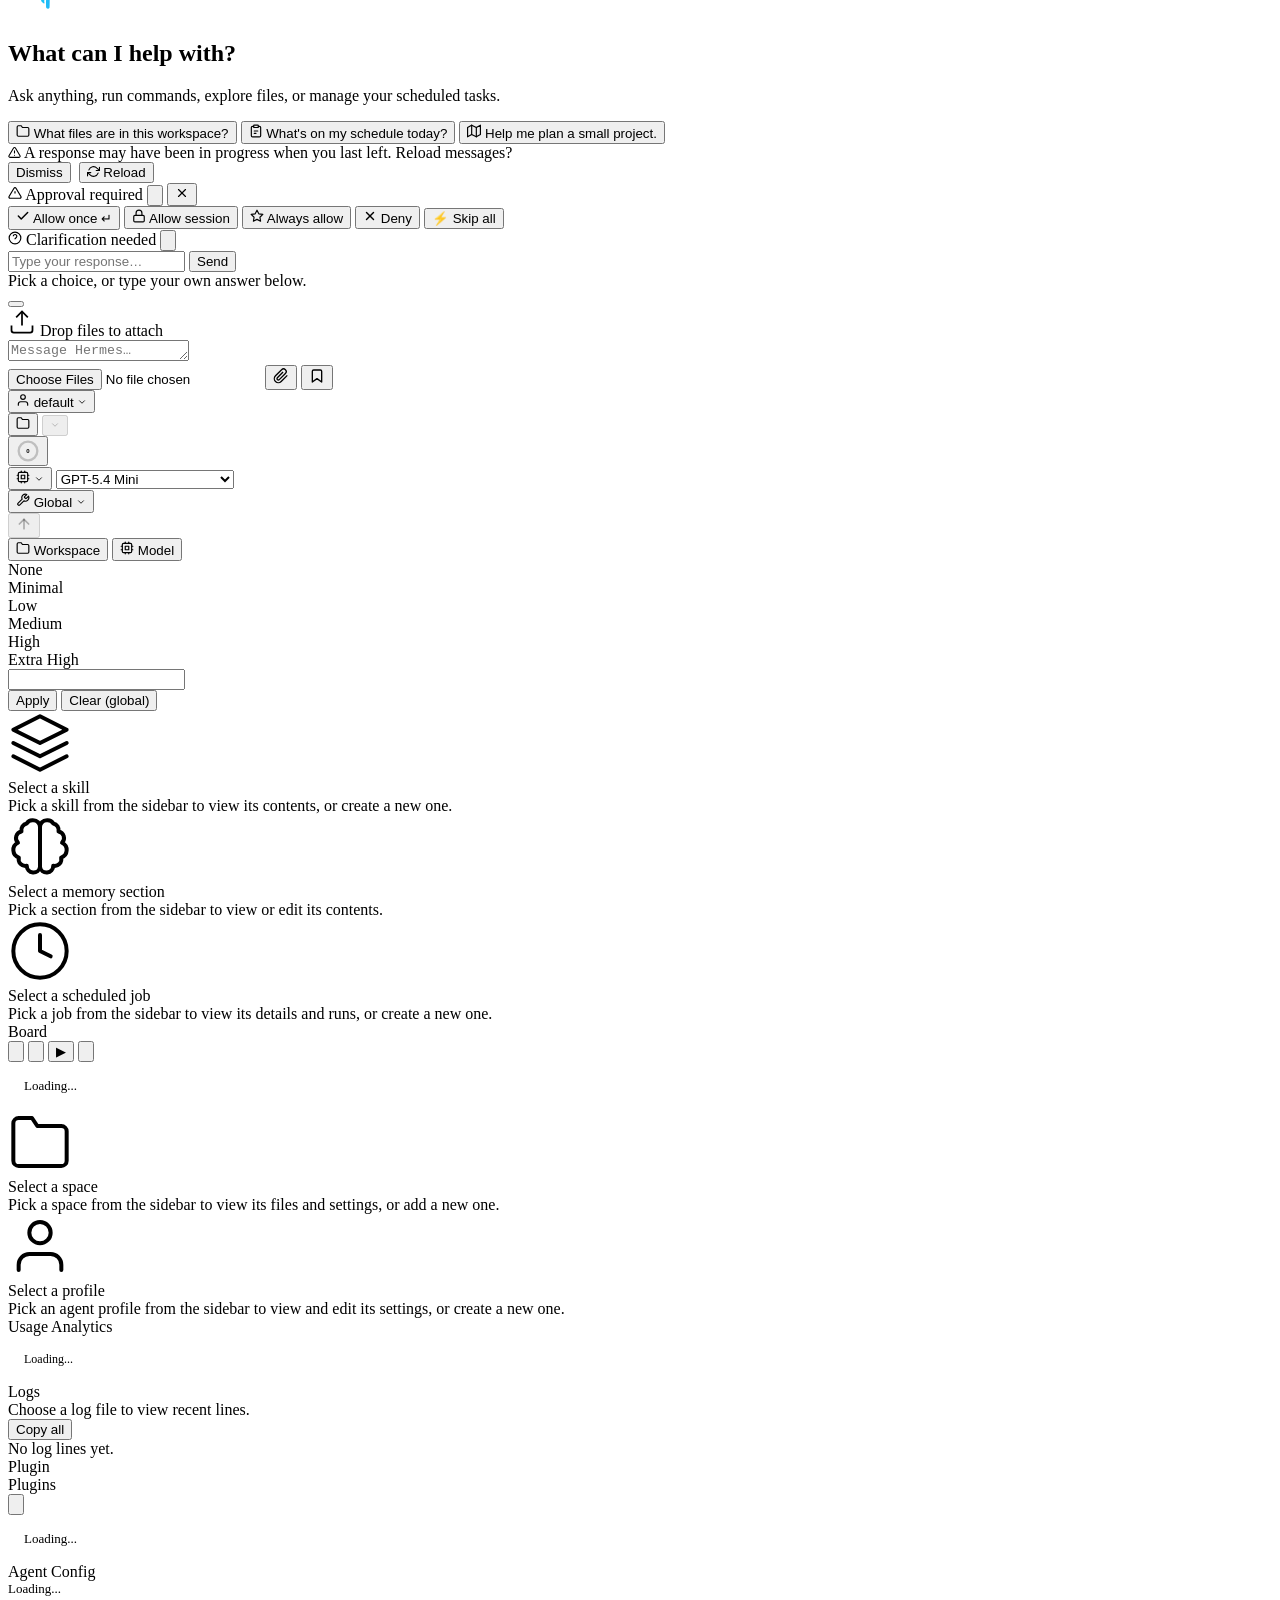
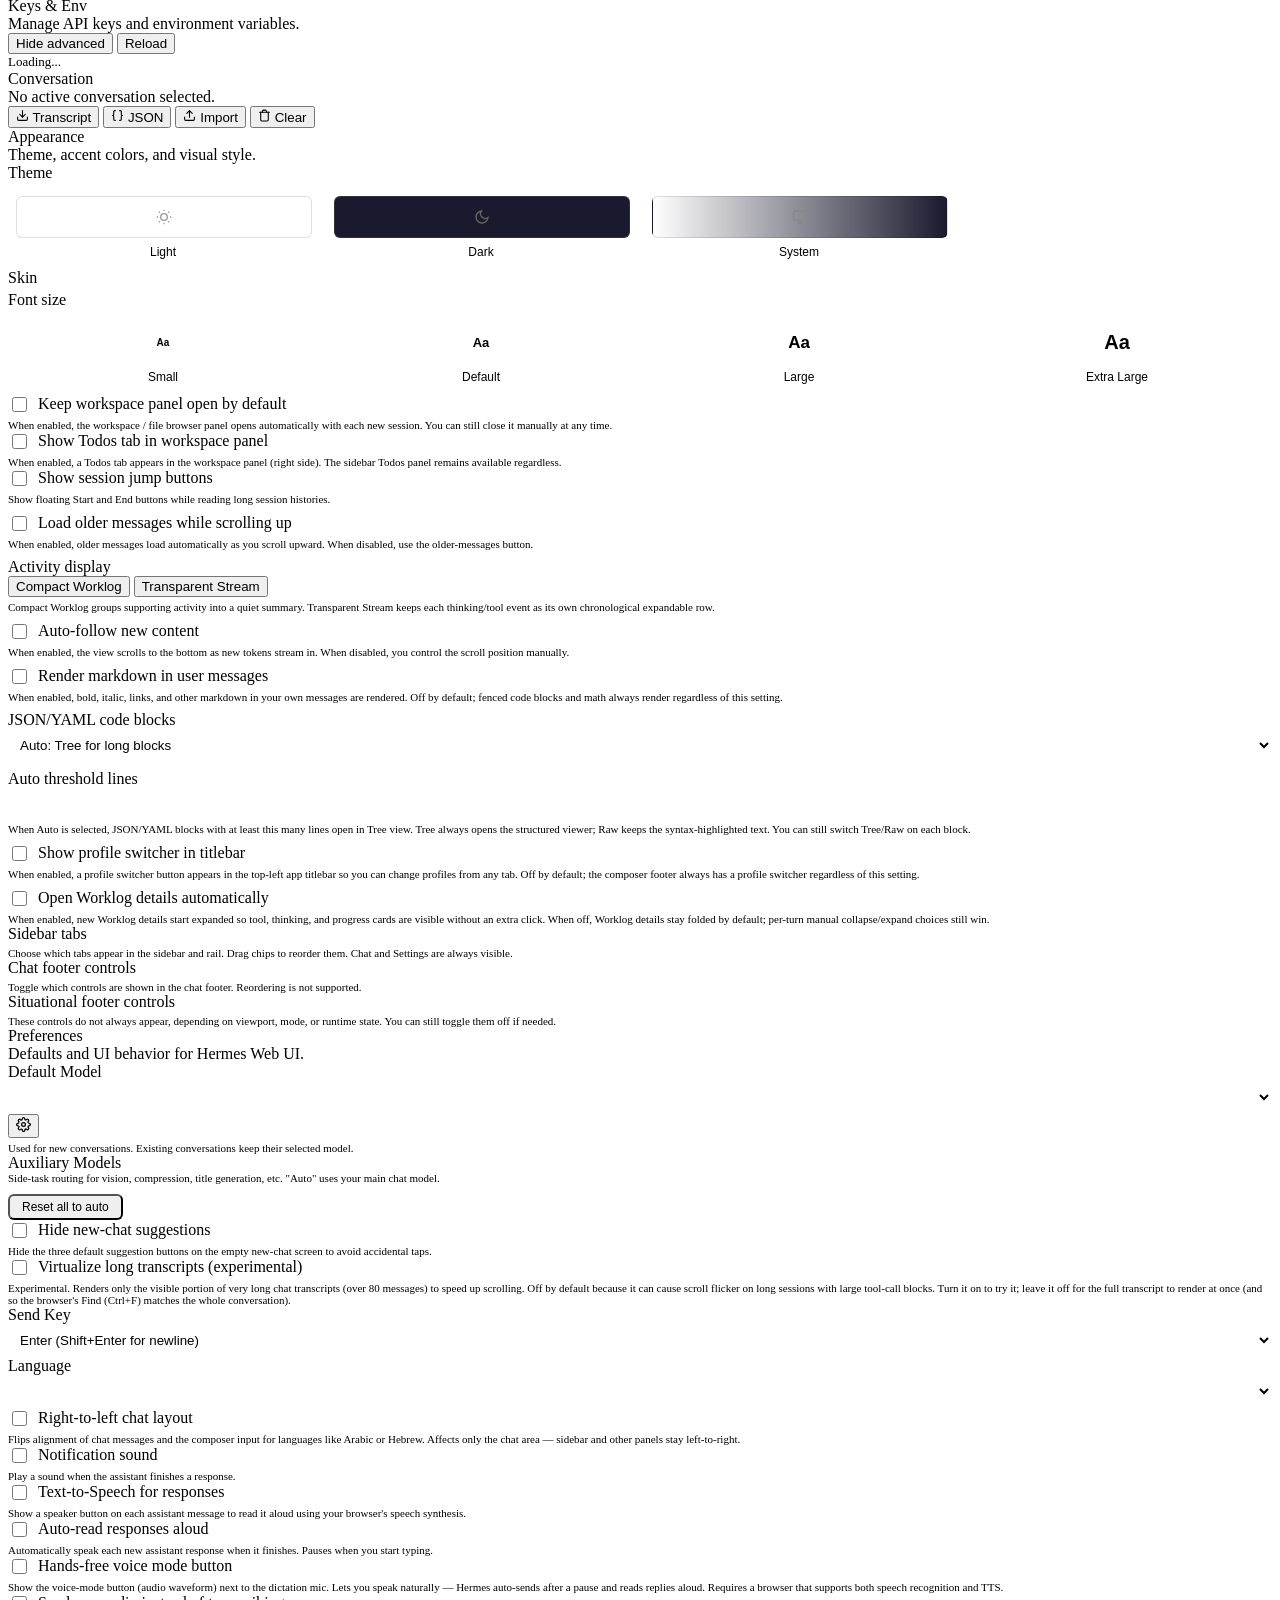
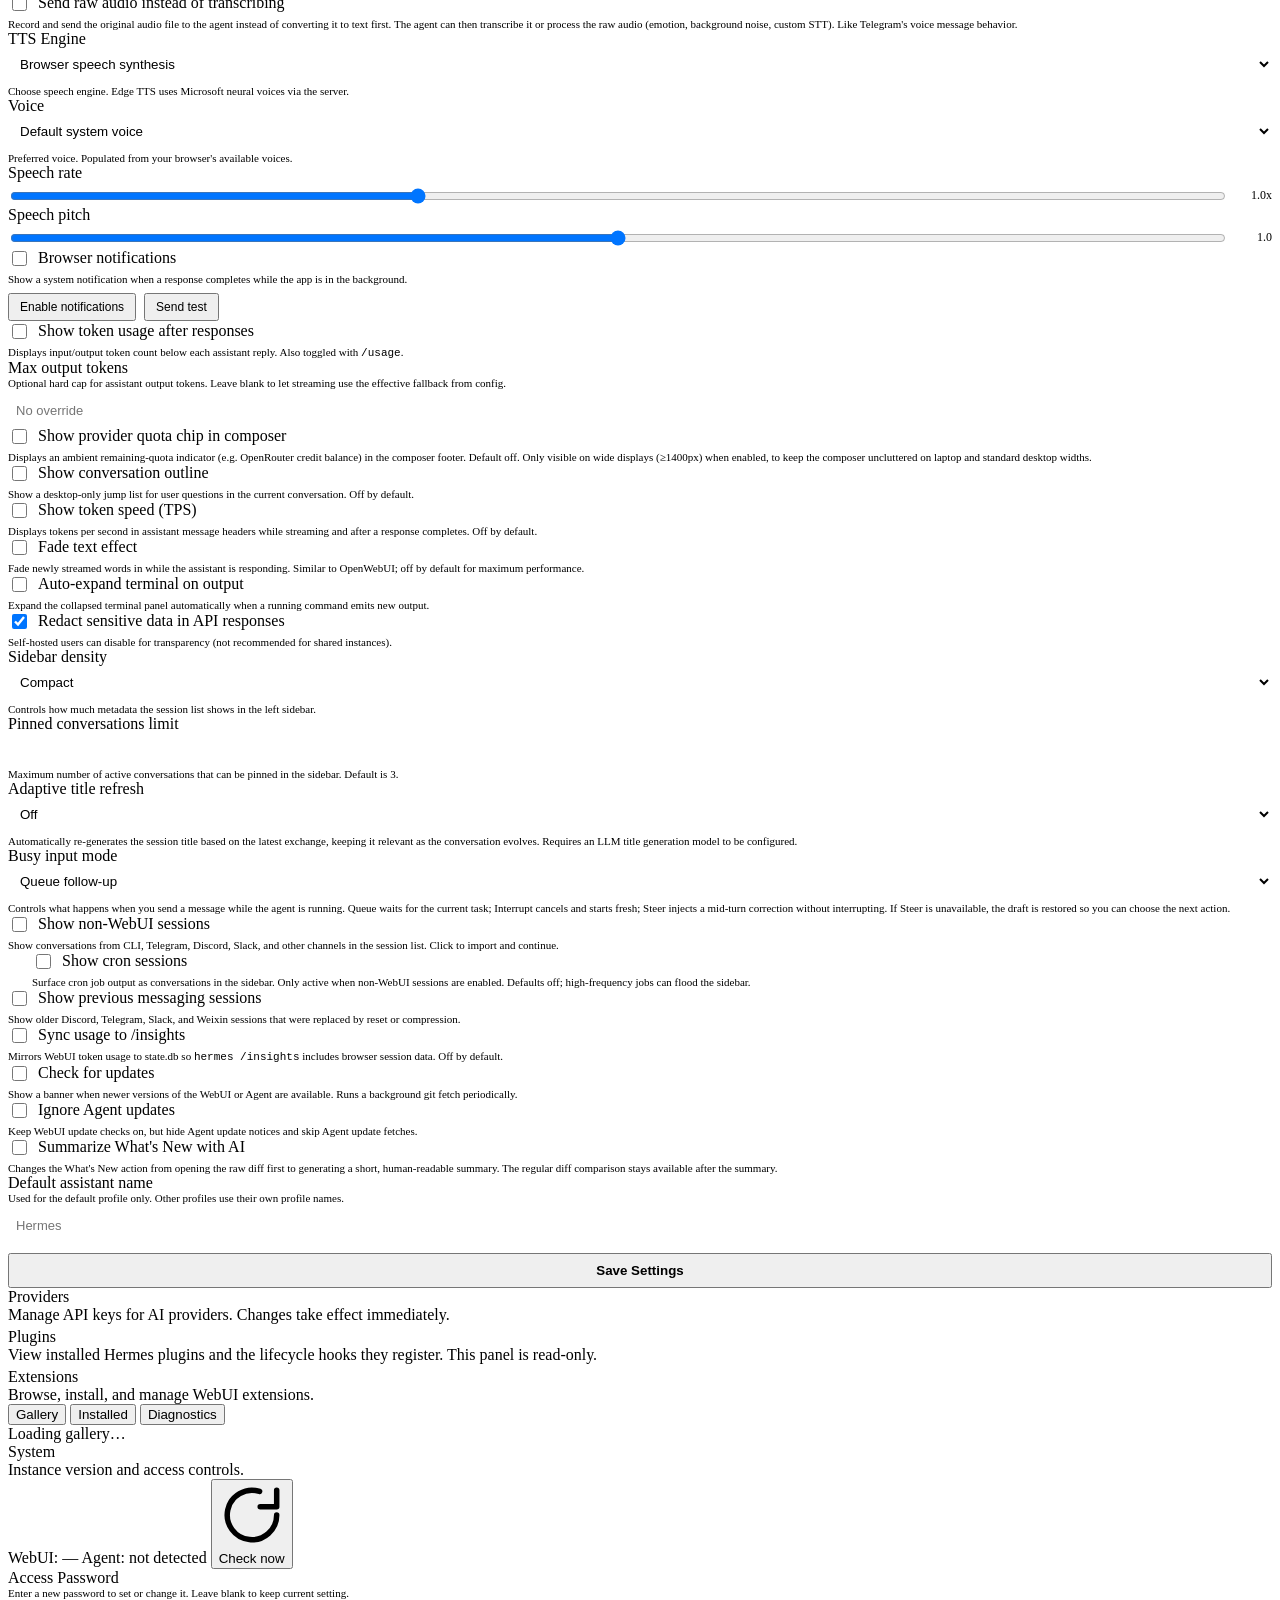
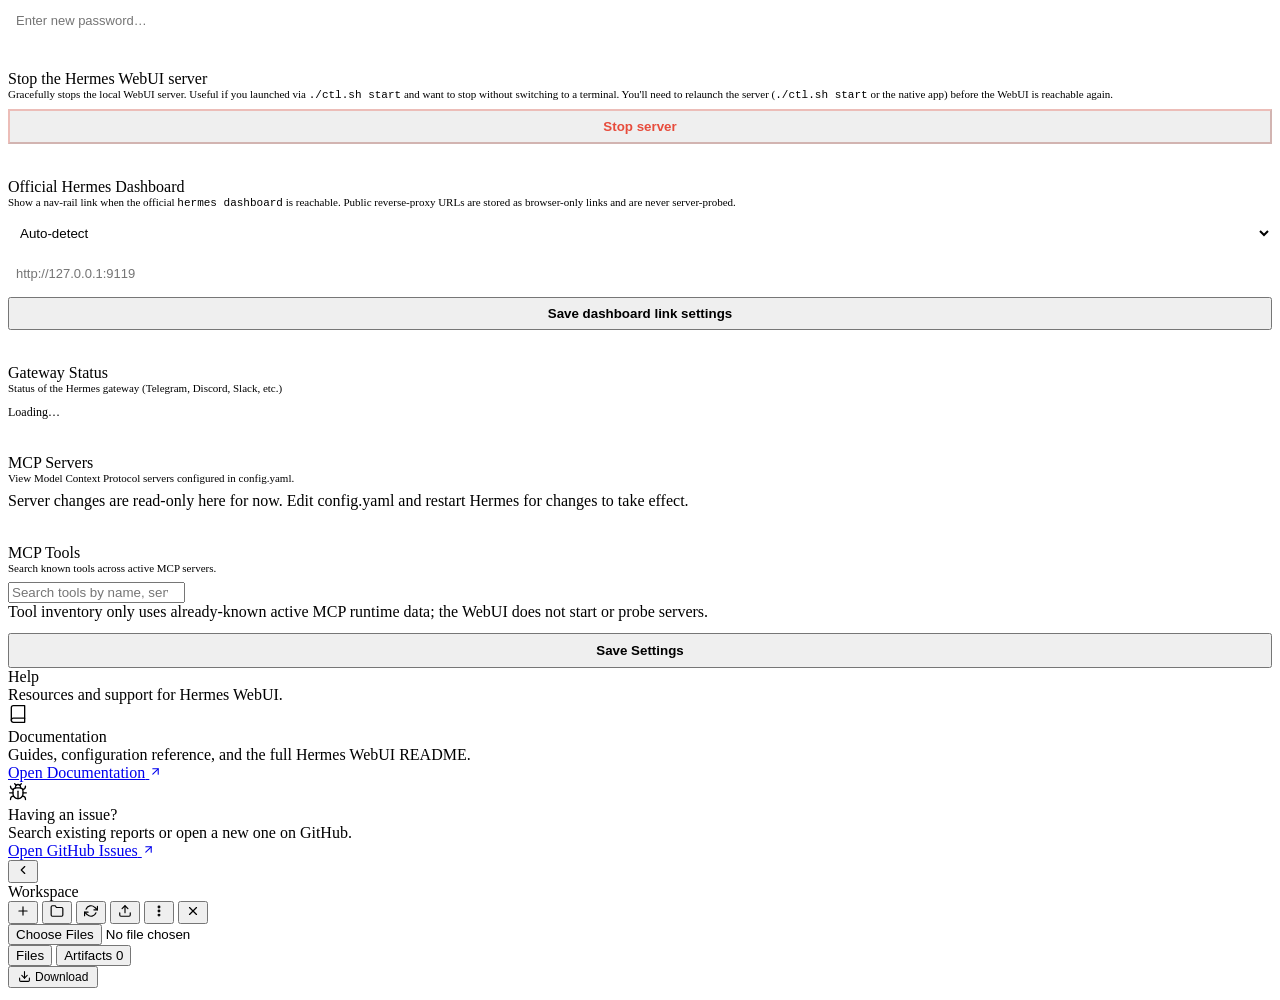
==== commit 0a384a62: "B11: hermes-achievements plugin — native port (9119 -> webui migration) Port 9119's hermes-achieveme" ====
--- a/static/index.html
+++ b/static/index.html
@@ -167,6 +167,7 @@
     <button class="rail-btn nav-tab has-tooltip" data-panel="workspaces" onclick="switchPanel('workspaces',{fromRailClick:true})" data-tooltip="Spaces" data-i18n-title="tab_workspaces" aria-label="Spaces"><svg width="20" height="20" viewBox="0 0 24 24" fill="none" stroke="currentColor" stroke-width="1.5" stroke-linecap="round" stroke-linejoin="round" aria-hidden="true"><path d="M22 19a2 2 0 0 1-2 2H4a2 2 0 0 1-2-2V5a2 2 0 0 1 2-2h5l2 3h9a2 2 0 0 1 2 2z"/></svg></button>
     <button class="rail-btn nav-tab has-tooltip" data-panel="profiles" onclick="switchPanel('profiles',{fromRailClick:true})" data-tooltip="Agent profiles" data-i18n-title="tab_profiles" aria-label="Agent profiles"><svg width="18" height="18" viewBox="0 0 24 24" fill="none" stroke="currentColor" stroke-width="1.5" stroke-linecap="round" stroke-linejoin="round"><path d="M20 21v-2a4 4 0 0 0-4-4H8a4 4 0 0 0-4 4v2"/><circle cx="12" cy="7" r="4"/></svg></button>
     <button class="rail-btn nav-tab has-tooltip" data-panel="profilescatalog" onclick="switchPanel('profilescatalog',{fromRailClick:true})" data-tooltip="Profiles catalog" aria-label="Profiles catalog"><svg width="18" height="18" viewBox="0 0 24 24" fill="none" stroke="currentColor" stroke-width="1.5" stroke-linecap="round" stroke-linejoin="round" aria-hidden="true"><path d="M17 6.1H3"/><path d="M21 12.1H3"/><path d="M15.1 18H3"/></svg></button>
+    <button class="rail-btn nav-tab has-tooltip" data-panel="achievements" onclick="switchPanel('achievements',{fromRailClick:true})" data-tooltip="Achievements" aria-label="Achievements"><svg width="20" height="20" viewBox="0 0 24 24" fill="none" stroke="currentColor" stroke-width="1.5" stroke-linecap="round" stroke-linejoin="round" aria-hidden="true"><path d="M6 9H4.5a2.5 2.5 0 0 1 0-5H6"/><path d="M18 9h1.5a2.5 2.5 0 0 0 0-5H18"/><path d="M4 22h16"/><path d="M10 14.66V17c0 .55-.47.98-.97 1.21C7.85 18.75 7 20.24 7 22"/><path d="M14 14.66V17c0 .55.47.98.97 1.21C16.15 18.75 17 20.24 17 22"/><path d="M18 2H6v7a6 6 0 0 0 12 0V2Z"/></svg></button>
     <button class="rail-btn nav-tab has-tooltip" data-panel="todos" onclick="switchPanel('todos',{fromRailClick:true})" data-tooltip="Current task list" data-i18n-title="tab_todos" aria-label="Todos"><svg width="20" height="20" viewBox="0 0 24 24" fill="none" stroke="currentColor" stroke-width="1.5" stroke-linecap="round" stroke-linejoin="round" aria-hidden="true"><rect x="3" y="5" width="6" height="6" rx="1"/><path d="m3 17 2 2 4-4"/><path d="M13 6h8"/><path d="M13 12h8"/><path d="M13 18h8"/></svg></button>
     <button class="rail-btn nav-tab has-tooltip" data-panel="insights" onclick="switchPanel('insights',{fromRailClick:true})" data-tooltip="Insights" data-i18n-title="tab_insights" aria-label="Insights"><svg width="20" height="20" viewBox="0 0 24 24" fill="none" stroke="currentColor" stroke-width="1.5" stroke-linecap="round" stroke-linejoin="round" aria-hidden="true"><path d="M18 20V10"/><path d="M12 20V4"/><path d="M6 20v-6"/></svg></button>
     <button class="rail-btn nav-tab dashboard-link has-tooltip" id="dashboardRailBtn" data-dashboard-link style="display:none" onclick="openHermesDashboard(event)" data-tooltip="Hermes Dashboard" data-i18n-title="tab_dashboard" aria-label="Hermes Dashboard"><svg width="20" height="20" viewBox="0 0 24 24" fill="none" stroke="currentColor" stroke-width="1.5" stroke-linecap="round" stroke-linejoin="round" aria-hidden="true"><rect x="3" y="3" width="18" height="18" rx="2"/><path d="M3 9h18"/><path d="M9 21V9"/></svg><span class="dashboard-external-badge" aria-hidden="true"></span></button>
@@ -198,6 +199,7 @@
       <button class="nav-tab has-tooltip has-tooltip--bottom" data-panel="workspaces" data-label="Spaces" onclick="switchPanel('workspaces',{fromRailClick:true})" data-tooltip="Spaces" data-i18n-title="tab_workspaces"><svg width="18" height="18" viewBox="0 0 24 24" fill="none" stroke="currentColor" stroke-width="2" stroke-linecap="round" stroke-linejoin="round" aria-hidden="true"><path d="M22 19a2 2 0 0 1-2 2H4a2 2 0 0 1-2-2V5a2 2 0 0 1 2-2h5l2 3h9a2 2 0 0 1 2 2z"/></svg></button>
       <button class="nav-tab has-tooltip has-tooltip--bottom" data-panel="profiles" data-label="Profiles" onclick="switchPanel('profiles',{fromRailClick:true})" data-tooltip="Agent profiles" data-i18n-title="tab_profiles"><svg width="16" height="16" viewBox="0 0 24 24" fill="none" stroke="currentColor" stroke-width="2" stroke-linecap="round" stroke-linejoin="round"><path d="M20 21v-2a4 4 0 0 0-4-4H8a4 4 0 0 0-4 4v2"/><circle cx="12" cy="7" r="4"/></svg></button>
       <button class="nav-tab has-tooltip has-tooltip--bottom" data-panel="profilescatalog" data-label="Catalog" onclick="switchPanel('profilescatalog',{fromRailClick:true})" data-tooltip="Profiles catalog"><svg width="16" height="16" viewBox="0 0 24 24" fill="none" stroke="currentColor" stroke-width="2" stroke-linecap="round" stroke-linejoin="round" aria-hidden="true"><path d="M17 6.1H3"/><path d="M21 12.1H3"/><path d="M15.1 18H3"/></svg></button>
+      <button class="nav-tab has-tooltip has-tooltip--bottom" data-panel="achievements" data-label="Awards" onclick="switchPanel('achievements',{fromRailClick:true})" data-tooltip="Achievements"><svg width="16" height="16" viewBox="0 0 24 24" fill="none" stroke="currentColor" stroke-width="2" stroke-linecap="round" stroke-linejoin="round" aria-hidden="true"><path d="M6 9H4.5a2.5 2.5 0 0 1 0-5H6"/><path d="M18 9h1.5a2.5 2.5 0 0 0 0-5H18"/><path d="M4 22h16"/><path d="M10 14.66V17c0 .55-.47.98-.97 1.21C7.85 18.75 7 20.24 7 22"/><path d="M14 14.66V17c0 .55.47.98.97 1.21C16.15 18.75 17 20.24 17 22"/><path d="M18 2H6v7a6 6 0 0 0 12 0V2Z"/></svg></button>
       <button class="nav-tab has-tooltip has-tooltip--bottom" data-panel="todos" data-label="Todos" onclick="switchPanel('todos',{fromRailClick:true})" data-tooltip="Current task list" data-i18n-title="tab_todos"><svg width="18" height="18" viewBox="0 0 24 24" fill="none" stroke="currentColor" stroke-width="2" stroke-linecap="round" stroke-linejoin="round" aria-hidden="true"><rect x="3" y="5" width="6" height="6" rx="1"/><path d="m3 17 2 2 4-4"/><path d="M13 6h8"/><path d="M13 12h8"/><path d="M13 18h8"/></svg></button>
       <button class="nav-tab has-tooltip has-tooltip--bottom" data-panel="insights" data-label="Insights" onclick="switchPanel('insights',{fromRailClick:true})" data-tooltip="Insights" data-i18n-title="tab_insights"><svg width="18" height="18" viewBox="0 0 24 24" fill="none" stroke="currentColor" stroke-width="2" stroke-linecap="round" stroke-linejoin="round" aria-hidden="true"><path d="M18 20V10"/><path d="M12 20V4"/><path d="M6 20v-6"/></svg></button>
       <button class="nav-tab dashboard-link has-tooltip has-tooltip--bottom" id="dashboardMobileBtn" data-dashboard-link data-label="Dashboard" style="display:none" onclick="openHermesDashboard(event)" data-tooltip="Hermes Dashboard" data-i18n-title="tab_dashboard"><svg width="18" height="18" viewBox="0 0 24 24" fill="none" stroke="currentColor" stroke-width="2" stroke-linecap="round" stroke-linejoin="round" aria-hidden="true"><rect x="3" y="3" width="18" height="18" rx="2"/><path d="M3 9h18"/><path d="M9 21V9"/></svg><span class="dashboard-external-badge" aria-hidden="true"></span></button>
@@ -485,6 +487,24 @@
           <button type="button" class="home-panel-link" onclick="profilesCatalogSetView('tac')"><span>TAC</span></button>
           <button type="button" class="home-panel-link" onclick="switchPanel('profiles')"><span>Admin (manage)</span></button>
           <button type="button" class="home-panel-link" onclick="loadProfilesCatalog(true)"><span>Refresh catalog</span></button>
+        </div>
+      </div>
+    </div>
+    <!-- Achievements sidebar (plan B11). Steam-style badges scanned from webui's own JSON session store by api/achievements.py, rendered by loadAchievements() in achievements.js. -->
+    <div class="panel-view" id="panelAchievements">
+      <div class="panel-head">
+        <span>Achievements</span>
+        <div class="panel-head-actions">
+          <button class="panel-head-btn has-tooltip has-tooltip--bottom" id="achievementsRescanBtn" onclick="achievementsRescan()" data-tooltip="Rescan sessions" aria-label="Rescan sessions"><svg viewBox="0 0 24 24" fill="none" stroke="currentColor" stroke-width="2" stroke-linecap="round" stroke-linejoin="round" aria-hidden="true"><polyline points="23 4 23 10 17 10"/><path d="M20.49 15a9 9 0 1 1-2.12-9.36L23 10"/></svg></button>
+        </div>
+      </div>
+      <div class="home-panel-body">
+        <p class="home-panel-lede">Steam-style achievements for vibe coding and agentic Hermes workflows &mdash; scanned from this WebUI's own session history. Badges unlock as you rack up tool calls, debug chaos, ship code, and explore models.</p>
+        <div class="home-panel-links">
+          <button type="button" class="home-panel-link" onclick="achievementsSetFilter('all')"><span>All badges</span></button>
+          <button type="button" class="home-panel-link" onclick="achievementsSetFilter('unlocked')"><span>Unlocked</span></button>
+          <button type="button" class="home-panel-link" onclick="achievementsSetFilter('discovered')"><span>In progress</span></button>
+          <button type="button" class="home-panel-link" onclick="loadAchievements(true)"><span>Refresh</span></button>
         </div>
       </div>
     </div>
@@ -697,6 +717,14 @@
       <div class="gbhub-scroll">
         <div class="gbhub-page normal-case" id="profilescatalogContent">
           <p class="gbhub-muted">Loading profiles catalog...</p>
+        </div>
+      </div>
+    </div>
+    <!-- Achievements main view (plan B11). Rendered by loadAchievements() in achievements.js. -->
+    <div id="mainAchievements" class="main-view">
+      <div class="gbhub-scroll">
+        <div class="gbhub-page normal-case" id="achievementsContent">
+          <p class="gbhub-muted">Loading achievements...</p>
         </div>
       </div>
     </div>
@@ -1988,6 +2016,7 @@
 <script src="static/panels.js?v=__WEBUI_VERSION__" defer></script>
 <script src="static/gbauto-data.js?v=__WEBUI_VERSION__" defer></script>
 <script src="static/gbauto-profiles.js?v=__WEBUI_VERSION__" defer></script>
+<script src="static/achievements.js?v=__WEBUI_VERSION__" defer></script>
 <script src="static/pluginhub.js?v=__WEBUI_VERSION__" defer></script>
 <script src="static/agent_config.js?v=__WEBUI_VERSION__" defer></script>
 <script src="static/env.js?v=__WEBUI_VERSION__" defer></script>
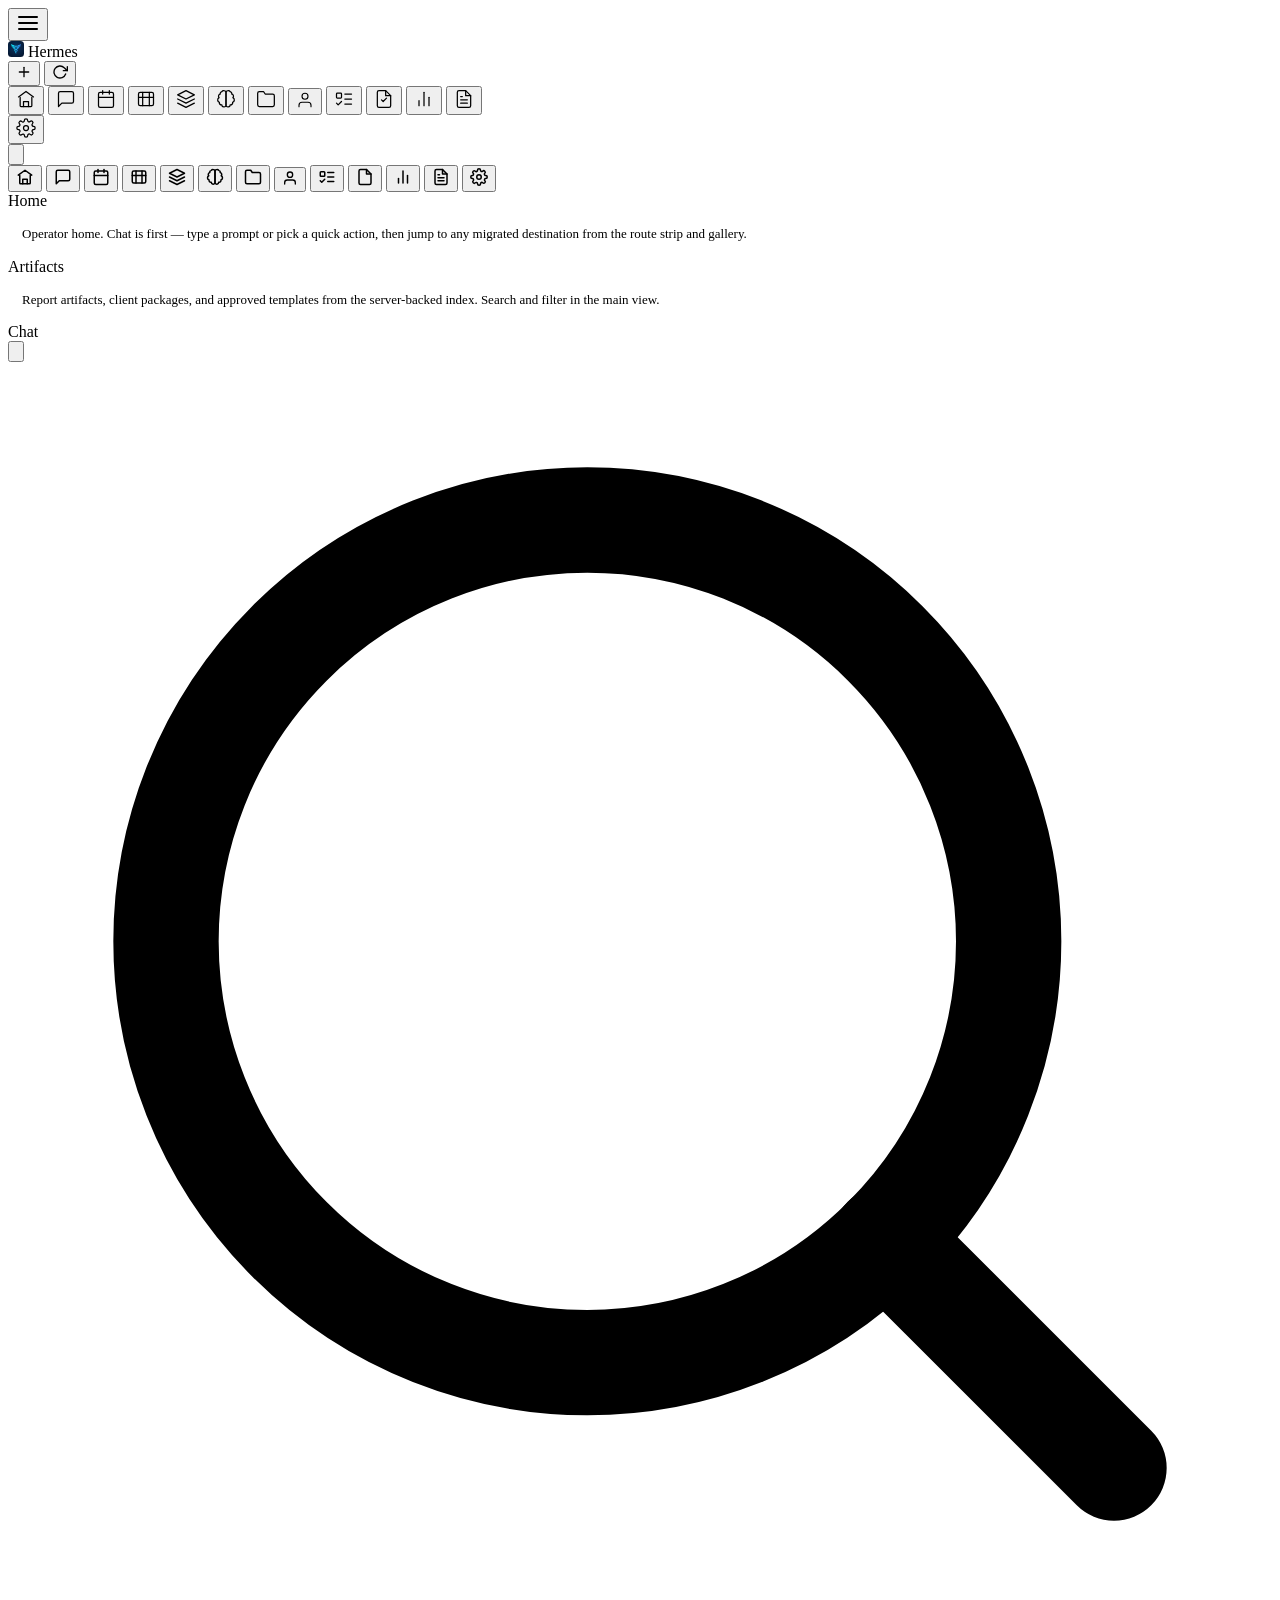
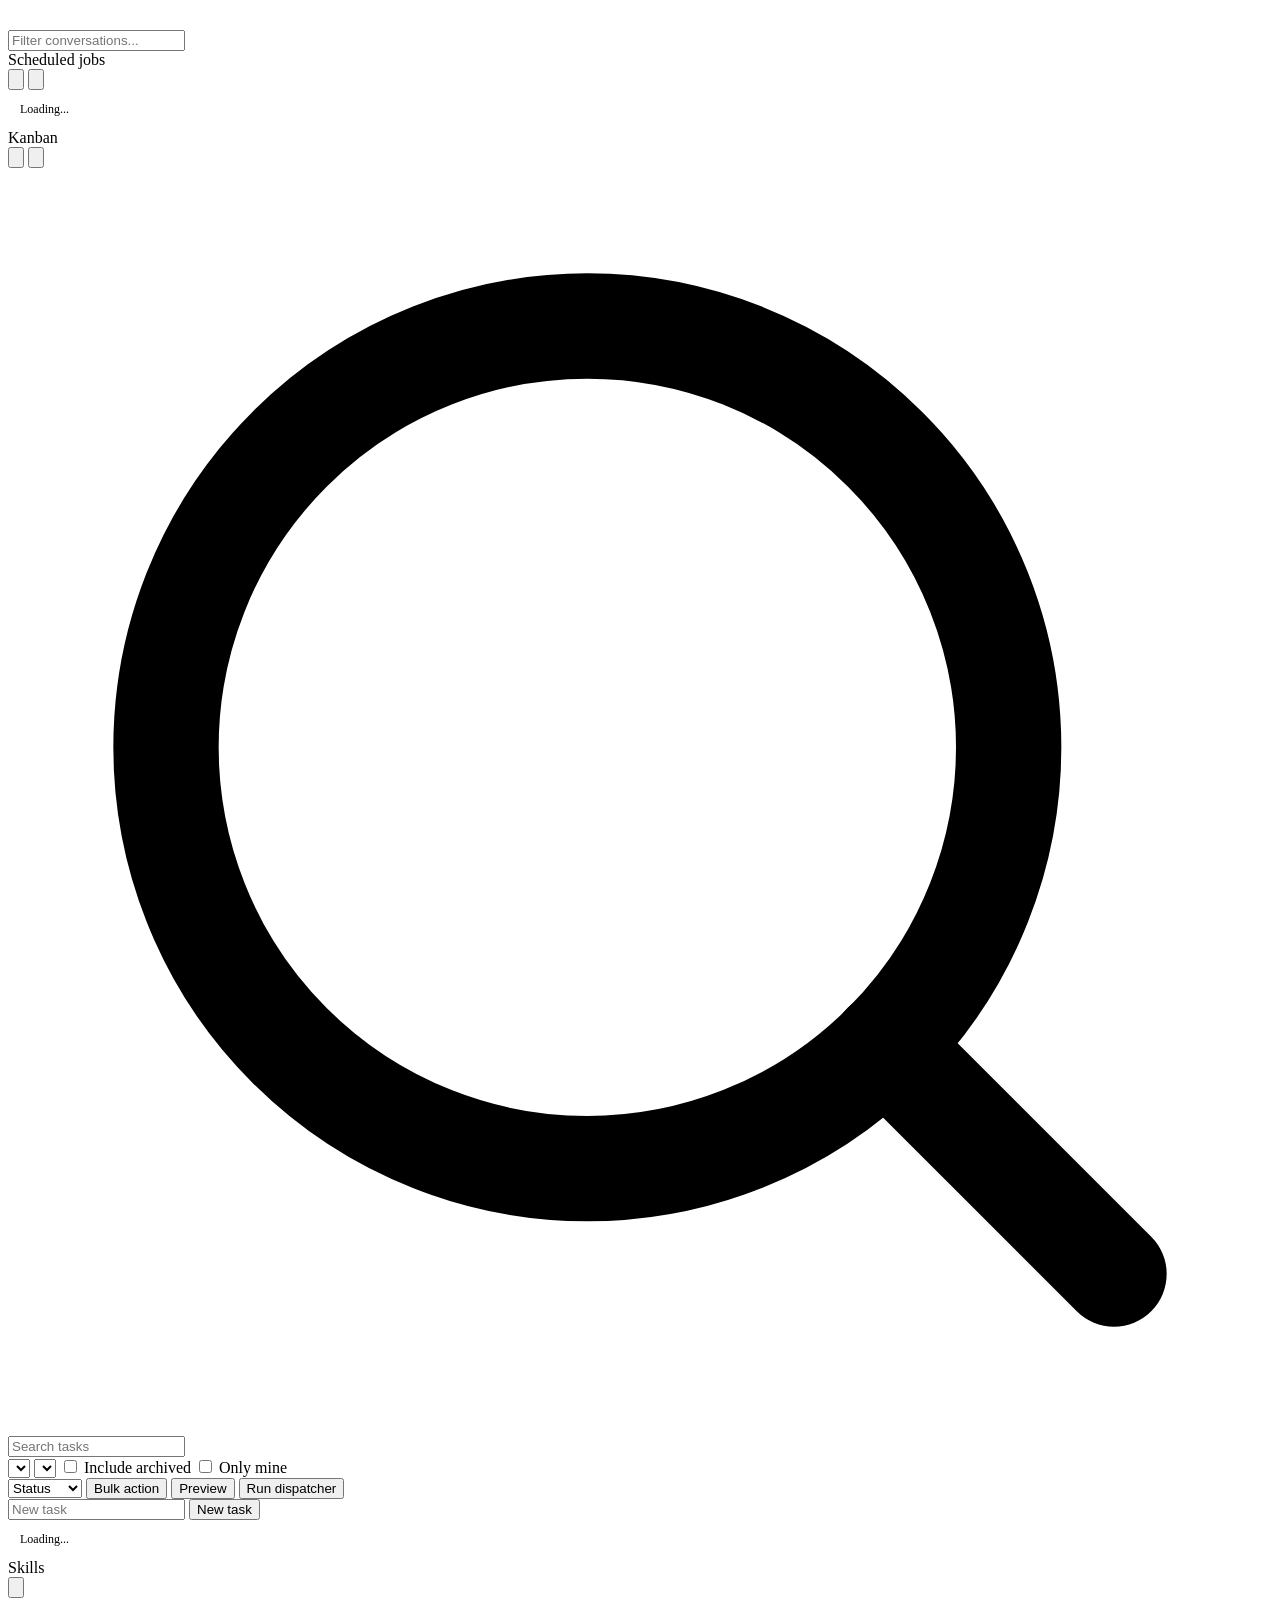
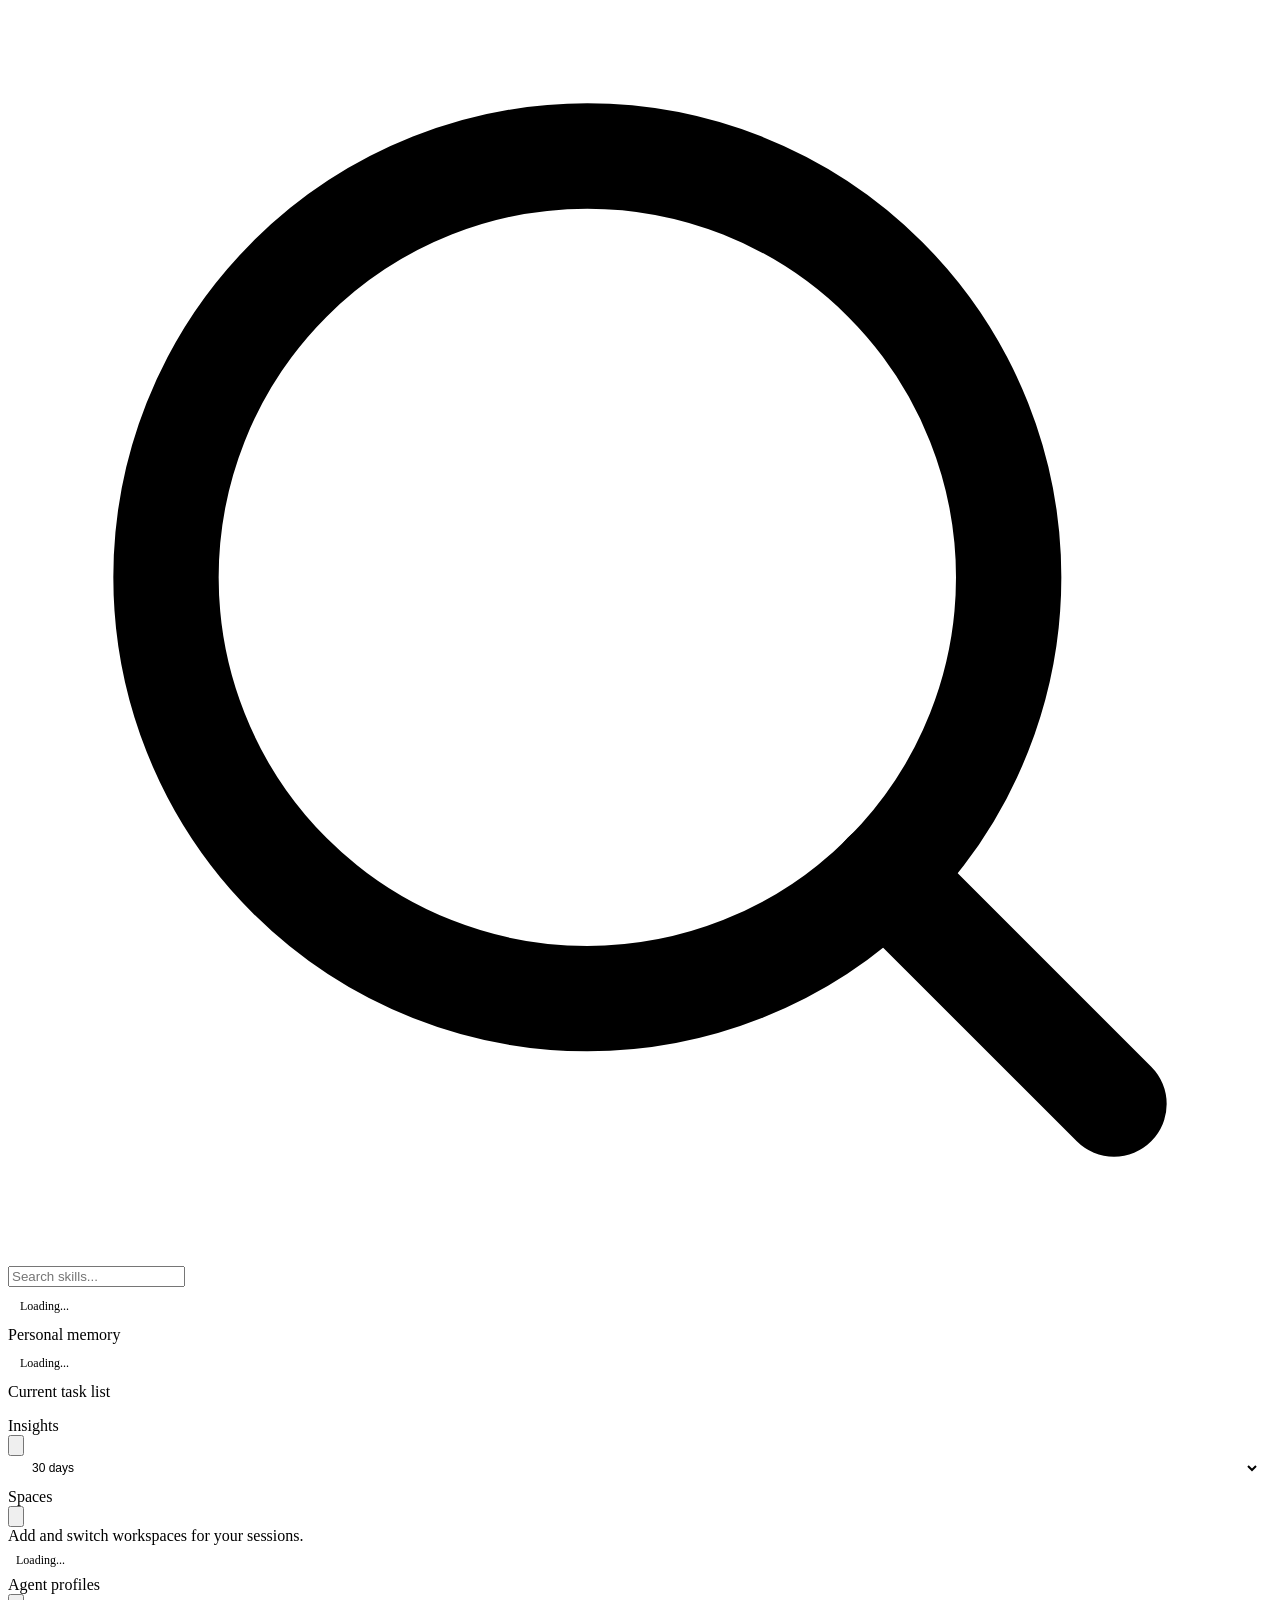
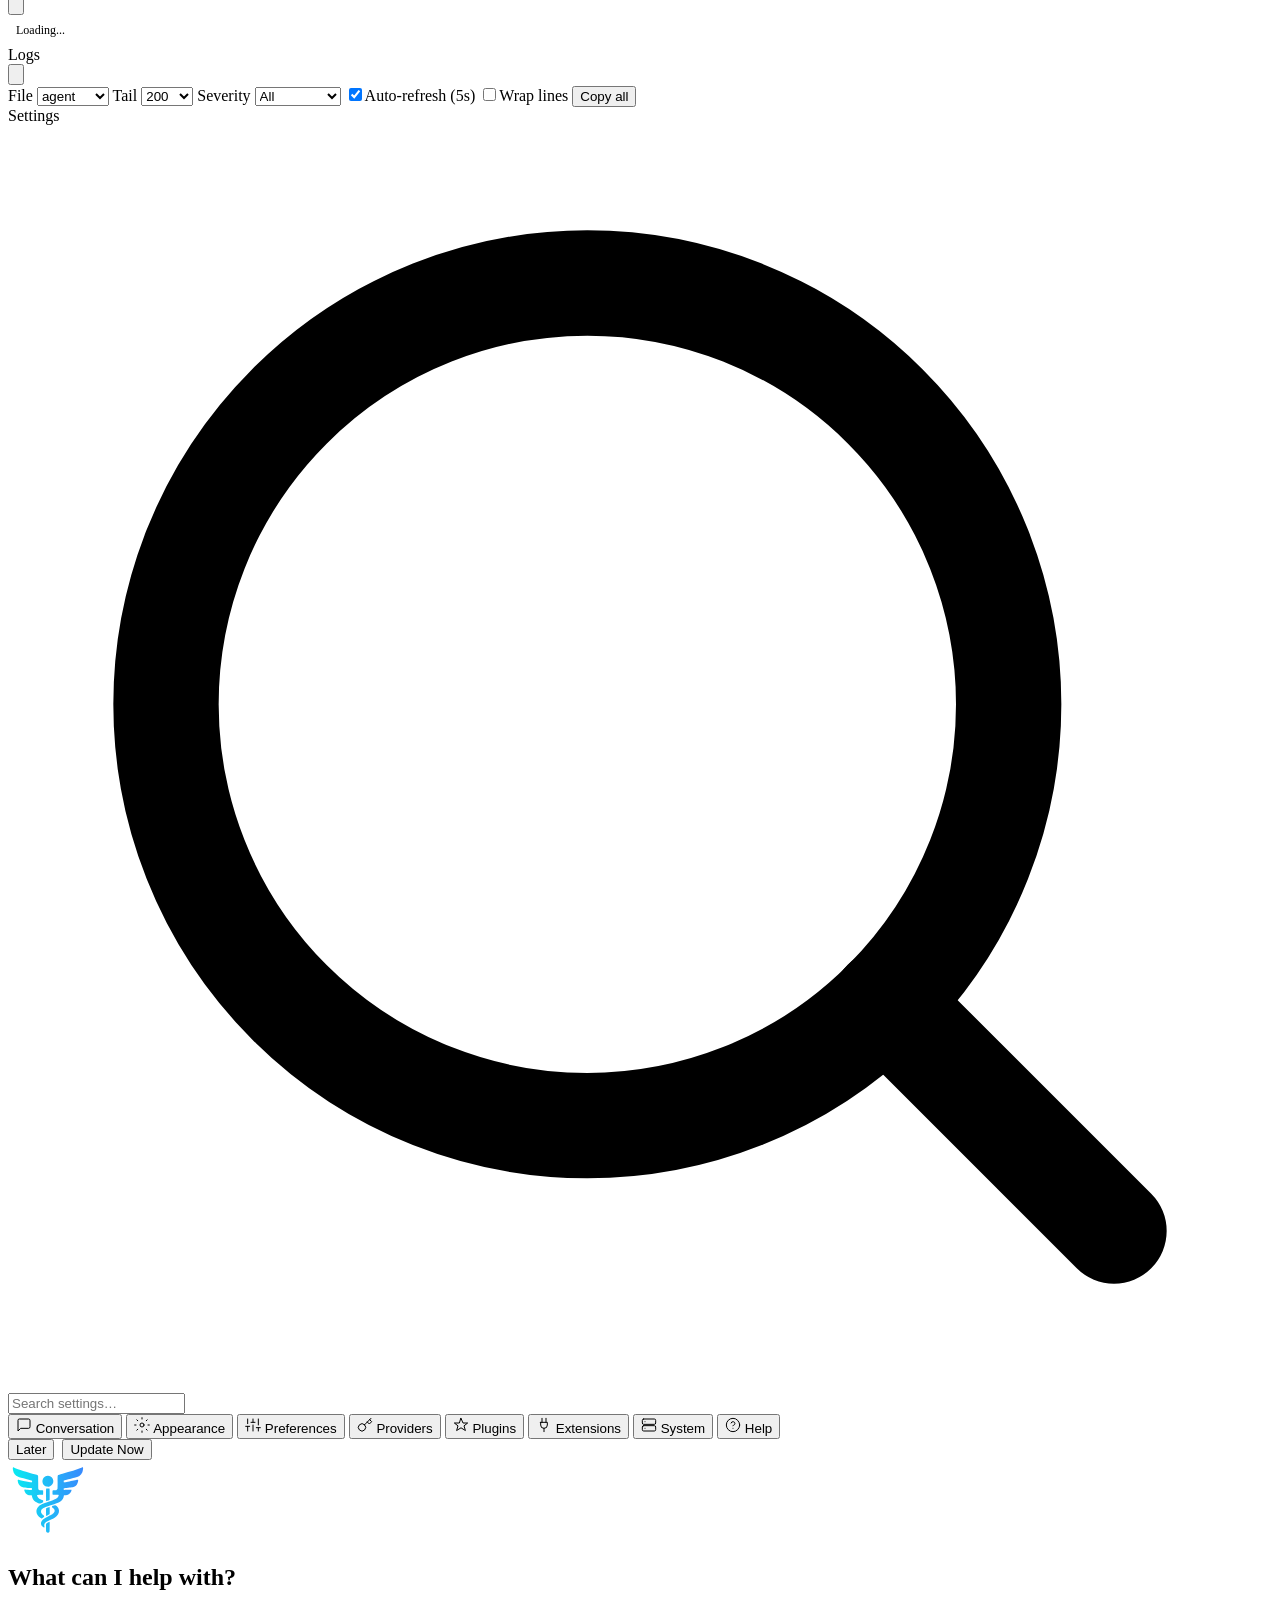
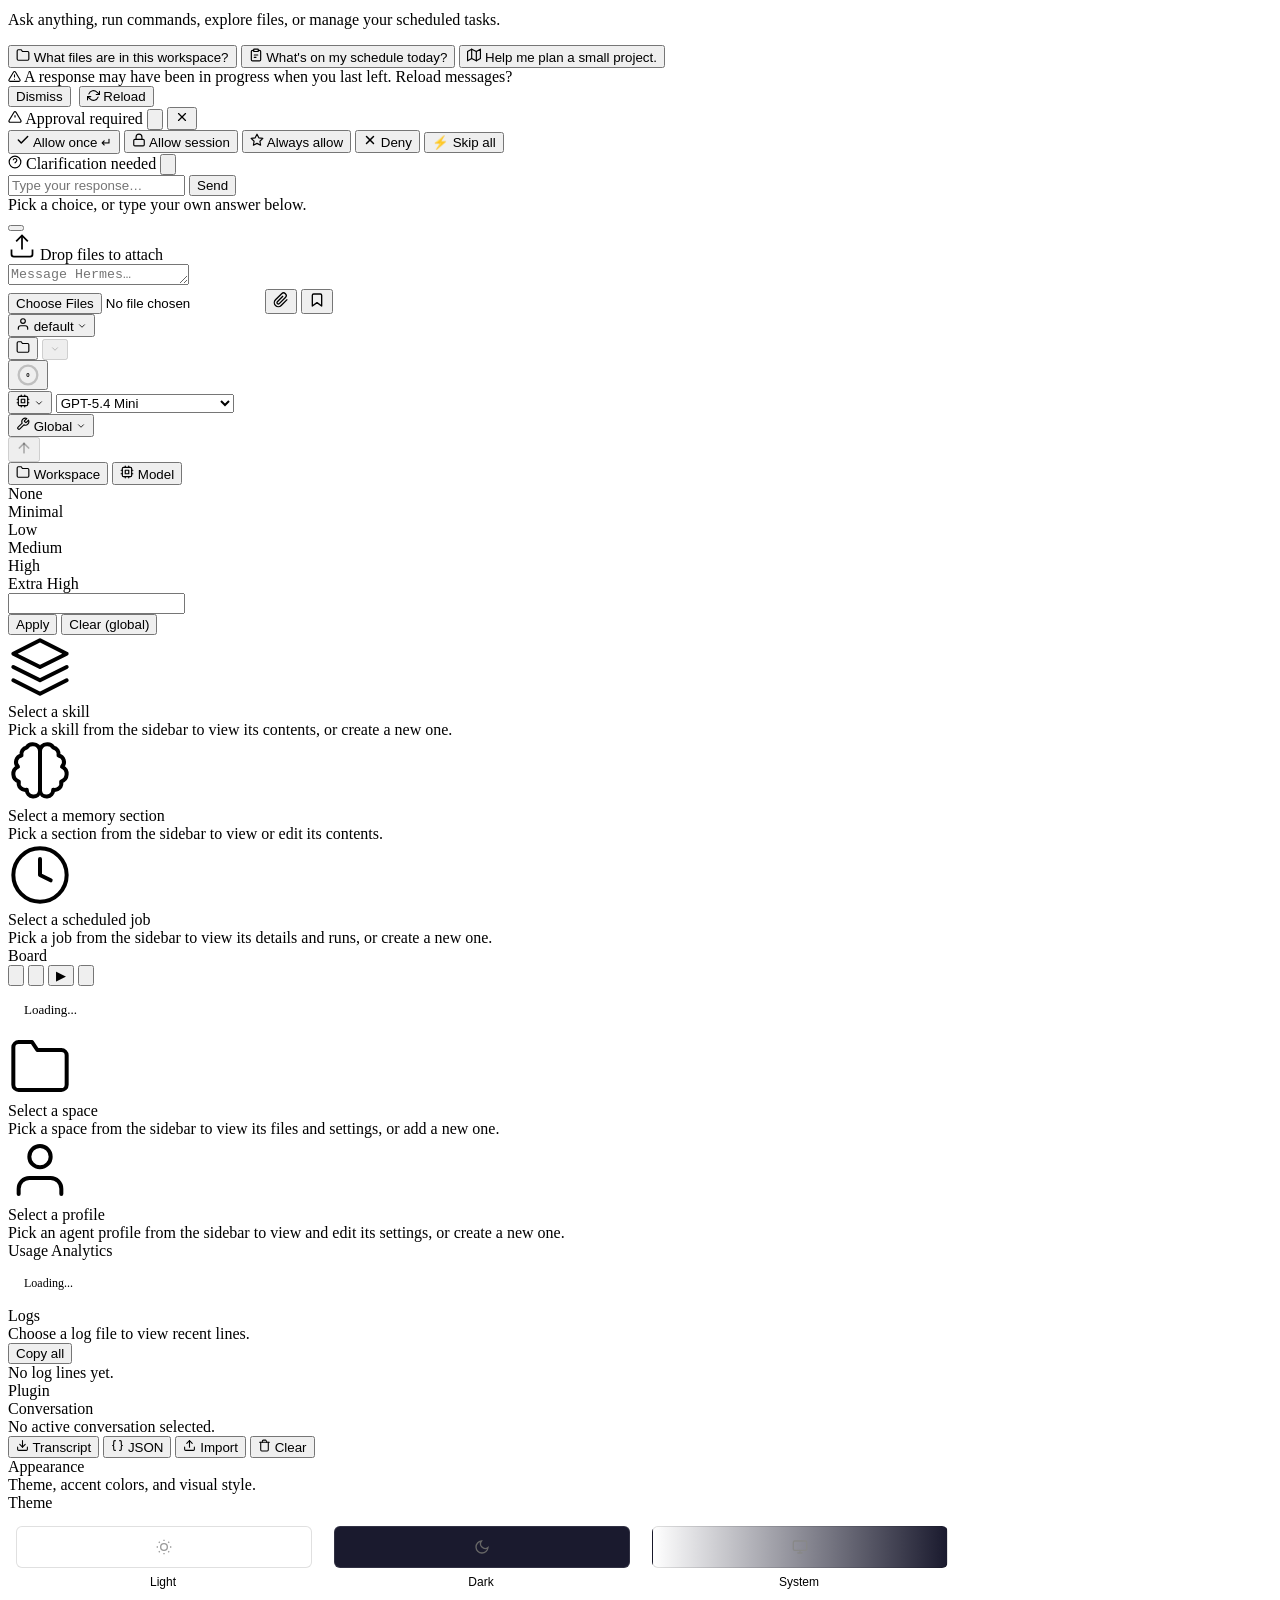
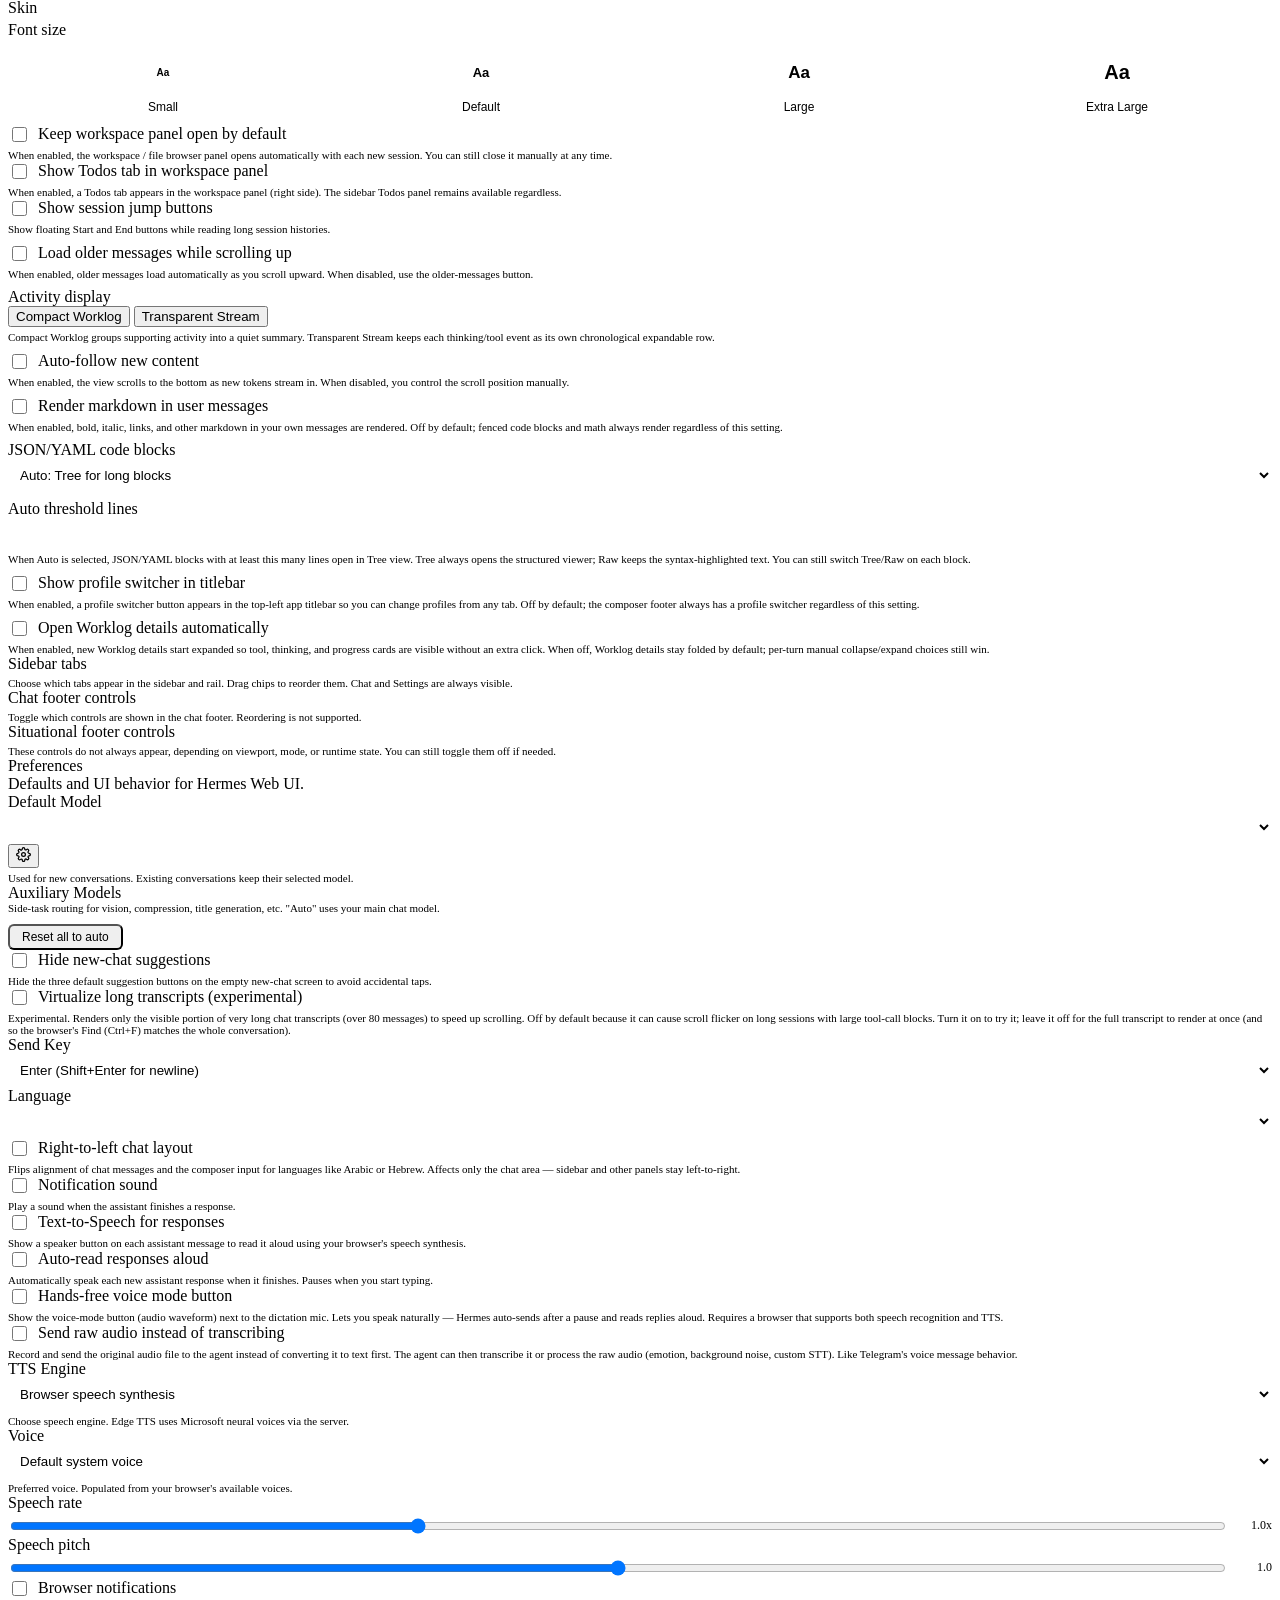
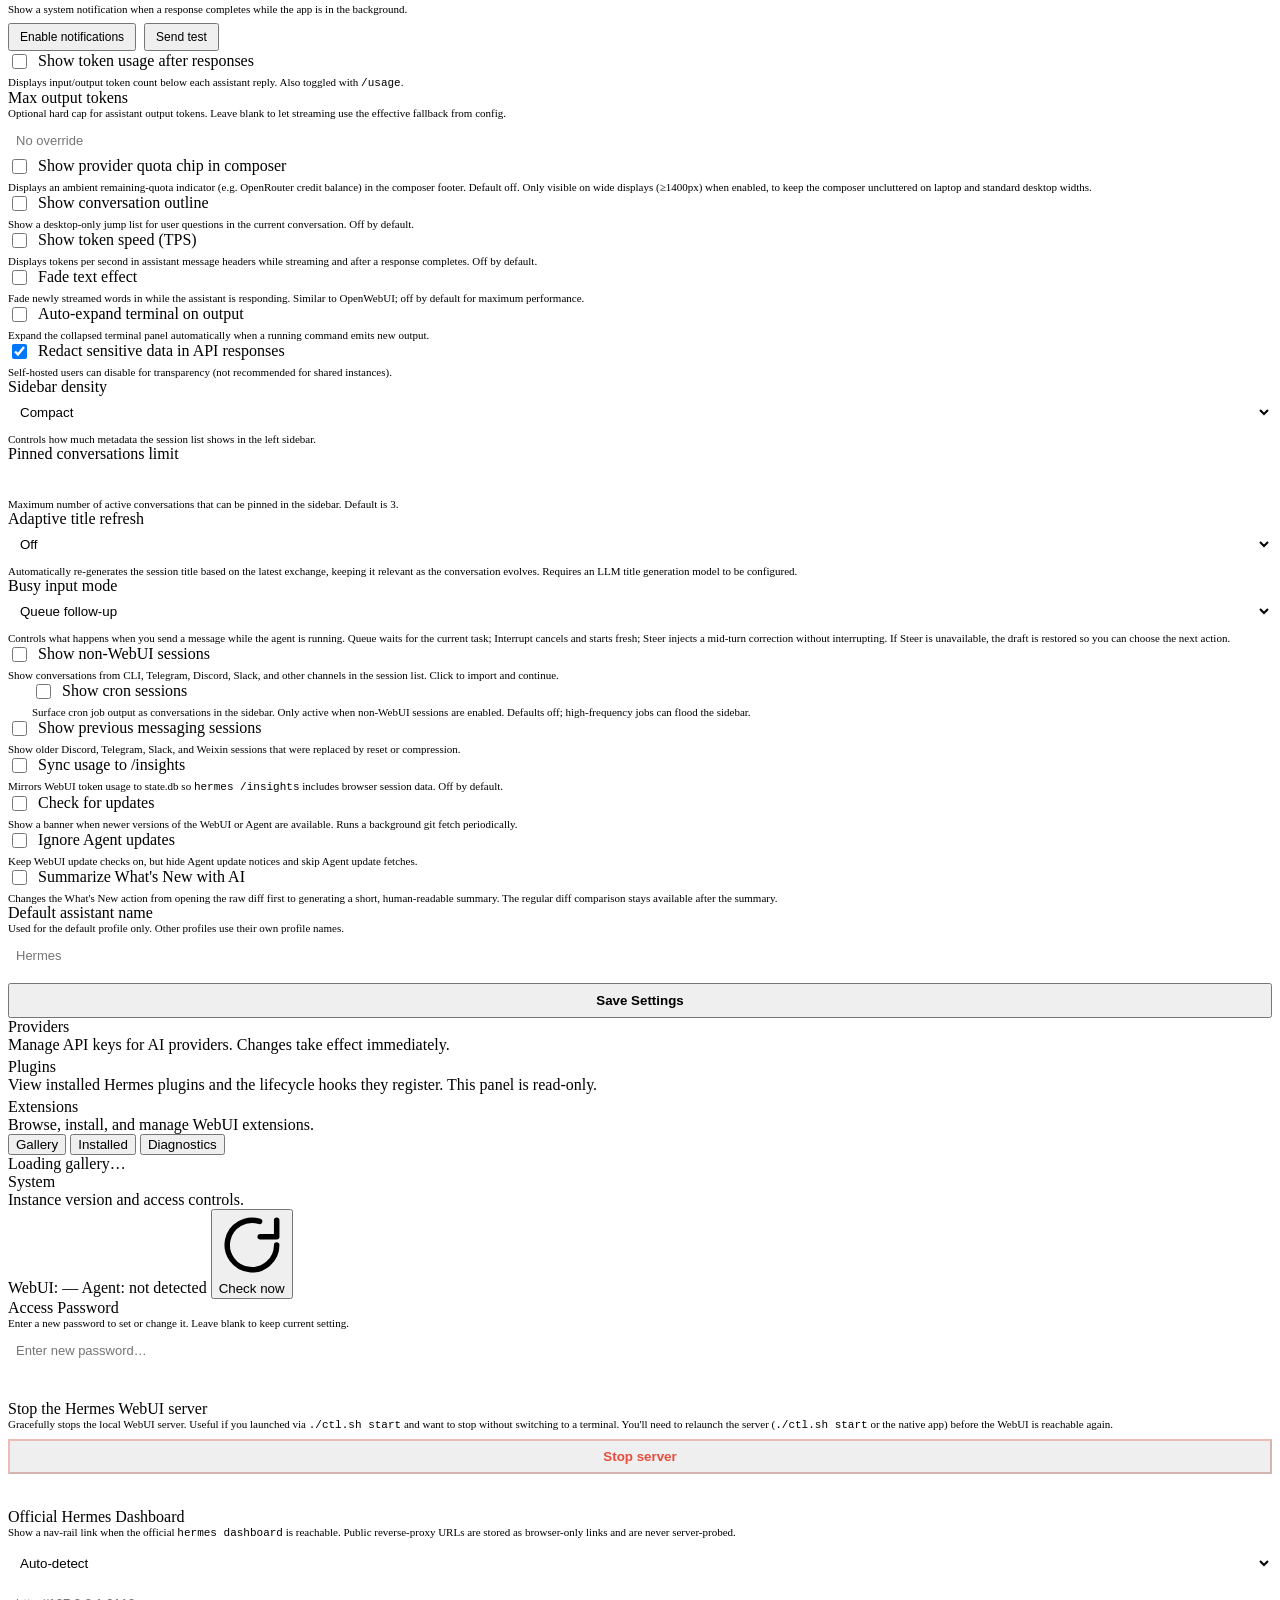
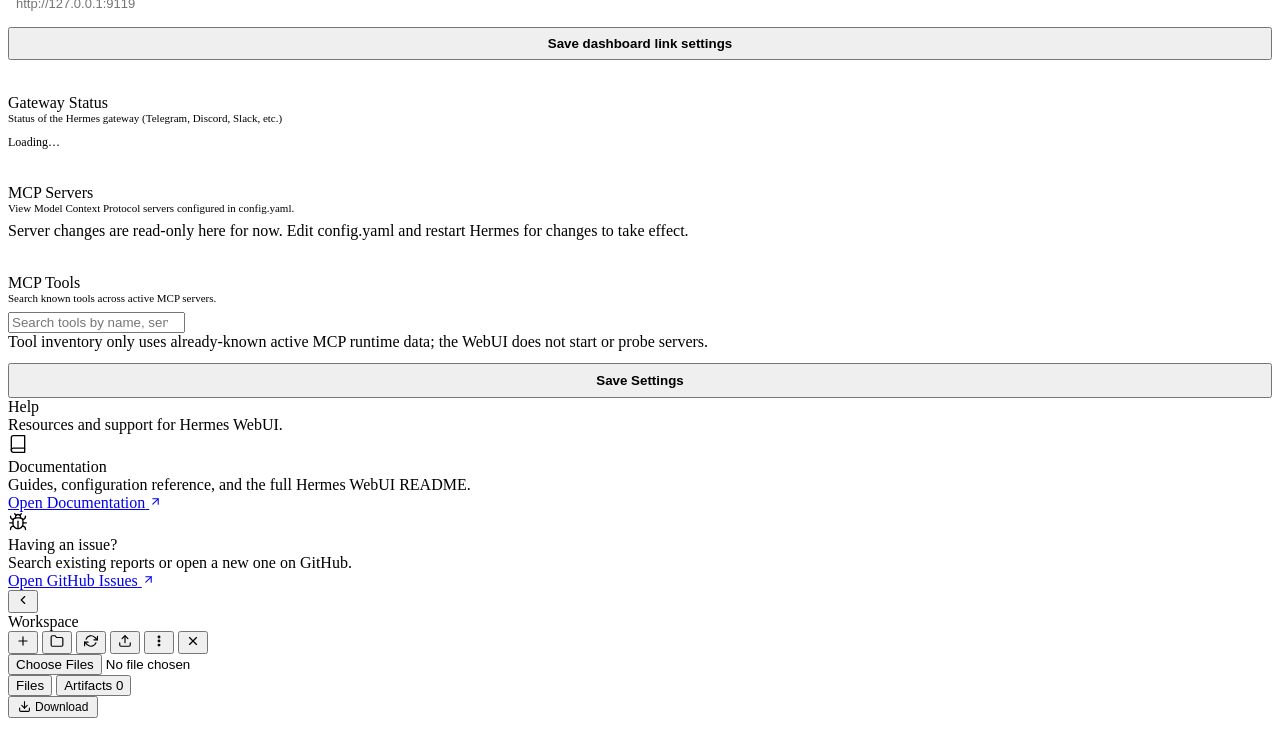
==== commit 18738e77: "feat(gbauto): unified GBauto shell P0 — theme, page registry, /home, /artifacts Make the native WebU" ====
--- a/static/index.html
+++ b/static/index.html
@@ -8,6 +8,10 @@
      MUST appear before manifest/favicon links so browsers resolve relative URLs against the
      correct base when the page is served from /session/<id> routes. See #2226. -->
 <script>(function(){var path=location.pathname,marker='/session/',i=path.indexOf(marker),p;i>=0?p=(path.slice(0,i+1)||'/'):p=(path.endsWith('/')?path:(path.replace(/\/[^\/]*$/,'/')||'/'));document.write('<base href="'+location.origin+p+'">');})()</script>
+<!-- GBauto unified shell: editorial serif + operator sans for /home + gbauto pages -->
+<link rel="preconnect" href="https://fonts.googleapis.com">
+<link rel="preconnect" href="https://fonts.gstatic.com" crossorigin>
+<link rel="stylesheet" href="https://fonts.googleapis.com/css2?family=Inter:wght@300;400;500;600&family=Newsreader:opsz,wght@6..72,400;6..72,500&display=swap">
 <link rel="icon" type="image/svg+xml" href="static/favicon.svg">
 <link rel="icon" type="image/png" sizes="32x32" href="static/favicon-32.png">
 <link rel="shortcut icon" href="static/favicon.ico">
@@ -17,7 +21,7 @@
 <meta name="apple-mobile-web-app-status-bar-style" content="black-translucent">
 <meta name="apple-mobile-web-app-title" content="Hermes">
 <link rel="apple-touch-icon" sizes="512x512" href="static/apple-touch-icon.png">
-<script>(function(){try{var themes={light:1,dark:1,system:1},skins={codex:1,terracotta:1,default:1,ares:1,mono:1,graphite:1,github:1,slate:1,poseidon:1,sisyphus:1,charizard:1,sienna:1,catppuccin:1,hepburn:1,nous:1,'geist-contrast':1,neon:1,zeus:1,'verdigris':1},legacy={slate:['dark','slate'],solarized:['dark','poseidon'],monokai:['dark','sisyphus'],nord:['dark','slate'],oled:['dark','default']},t=(localStorage.getItem('hermes-theme')||'dark').toLowerCase(),s=(localStorage.getItem('hermes-skin')||'').toLowerCase(),m=legacy[t],theme=m?m[0]:(themes[t]?t:'dark');var pendingExt=s&&s!=='default'&&!skins[s]&&!legacy[s];var skin=skins[s]?s:(pendingExt?s:(m?m[1]:'default'));localStorage.setItem('hermes-theme',theme);localStorage.setItem('hermes-skin',skin);if(theme==='system')theme=window.matchMedia('(prefers-color-scheme:dark)').matches?'dark':'light';if(theme==='dark')document.documentElement.classList.add('dark');if(skin!=='default')document.documentElement.dataset.skin=skin;}catch(e){document.documentElement.classList.add('dark');}})()</script>
+<script>(function(){try{var themes={light:1,dark:1,system:1},skins={codex:1,terracotta:1,default:1,ares:1,mono:1,graphite:1,github:1,slate:1,poseidon:1,sisyphus:1,charizard:1,sienna:1,catppuccin:1,hepburn:1,nous:1,'geist-contrast':1,neon:1,zeus:1,'verdigris':1},legacy={slate:['dark','slate'],solarized:['dark','poseidon'],monokai:['dark','sisyphus'],nord:['dark','slate'],oled:['dark','default']},t=(localStorage.getItem('hermes-theme')||'dark').toLowerCase(),s=(localStorage.getItem('hermes-skin')||'').toLowerCase(),m=legacy[t],theme=m?m[0]:(themes[t]?t:'dark');var pendingExt=s&&s!=='default'&&!skins[s]&&!legacy[s];var skin=skins[s]?s:(pendingExt?s:(m?m[1]:'terracotta'));localStorage.setItem('hermes-theme',theme);localStorage.setItem('hermes-skin',skin);if(theme==='system')theme=window.matchMedia('(prefers-color-scheme:dark)').matches?'dark':'light';if(theme==='dark')document.documentElement.classList.add('dark');if(skin!=='default')document.documentElement.dataset.skin=skin;}catch(e){document.documentElement.classList.add('dark');document.documentElement.dataset.skin='terracotta';}})()</script>
 <script>(function(){try{var fs=localStorage.getItem('hermes-font-size');if(fs&&fs!=='default')document.documentElement.dataset.fontSize=fs;}catch(e){}})()</script>
 <!-- theme-color: surfaces the active app chrome color to native status bars (Safari status bar, PWA, native WKWebView wrappers). Updated dynamically by boot.js when theme/skin changes. The light/dark default values match style.css :root --sidebar / :root.dark --sidebar. -->
 <meta name="theme-color" content="#FAF7F0" media="(prefers-color-scheme: light)">
@@ -151,14 +155,7 @@
 </header>
 <div class="layout">
   <nav class="rail" aria-label="Primary navigation">
-    <button class="rail-btn nav-tab has-tooltip" data-panel="home" onclick="switchPanel('home',{fromRailClick:true})" data-tooltip="Home" aria-label="Home"><svg width="20" height="20" viewBox="0 0 24 24" fill="none" stroke="currentColor" stroke-width="1.5" stroke-linecap="round" stroke-linejoin="round" aria-hidden="true"><path d="M3 10.5 12 3l9 7.5"/><path d="M5 9.5V21h14V9.5"/><path d="M9 21v-6h6v6"/></svg></button>
-    <button class="rail-btn nav-tab has-tooltip" data-panel="overview" onclick="switchPanel('overview',{fromRailClick:true})" data-tooltip="Overview" aria-label="GBAutomation Overview"><svg width="20" height="20" viewBox="0 0 24 24" fill="none" stroke="currentColor" stroke-width="1.5" stroke-linecap="round" stroke-linejoin="round" aria-hidden="true"><circle cx="12" cy="12" r="3"/><path d="M12 2v3"/><path d="M12 19v3"/><path d="m4.9 4.9 2.1 2.1"/><path d="m17 17 2.1 2.1"/><path d="M2 12h3"/><path d="M19 12h3"/><path d="m4.9 19.1 2.1-2.1"/><path d="m17 7 2.1-2.1"/></svg></button>
-    <button class="rail-btn nav-tab has-tooltip" data-panel="repos" onclick="switchPanel('repos',{fromRailClick:true})" data-tooltip="Repos" aria-label="GBAutomation Repos"><svg width="20" height="20" viewBox="0 0 24 24" fill="none" stroke="currentColor" stroke-width="1.5" stroke-linecap="round" stroke-linejoin="round" aria-hidden="true"><line x1="6" y1="3" x2="6" y2="15"/><circle cx="18" cy="6" r="3"/><circle cx="6" cy="18" r="3"/><path d="M18 9a9 9 0 0 1-9 9"/></svg></button>
-    <button class="rail-btn nav-tab has-tooltip" data-panel="lineage" onclick="switchPanel('lineage',{fromRailClick:true})" data-tooltip="PRD Lineage" aria-label="PRD Lineage"><svg width="20" height="20" viewBox="0 0 24 24" fill="none" stroke="currentColor" stroke-width="1.5" stroke-linecap="round" stroke-linejoin="round" aria-hidden="true"><rect x="3" y="3" width="6" height="6" rx="1"/><rect x="15" y="15" width="6" height="6" rx="1"/><path d="M9 6h6a2 2 0 0 1 2 2v7"/></svg></button>
-    <button class="rail-btn nav-tab has-tooltip" data-panel="documents" onclick="switchPanel('documents',{fromRailClick:true})" data-tooltip="Documents" aria-label="Documents"><svg width="20" height="20" viewBox="0 0 24 24" fill="none" stroke="currentColor" stroke-width="1.5" stroke-linecap="round" stroke-linejoin="round" aria-hidden="true"><path d="M14 2H6a2 2 0 0 0-2 2v16a2 2 0 0 0 2 2h12a2 2 0 0 0 2-2V8z"/><path d="M14 2v6h6"/><path d="M9 13h6"/><path d="M9 17h6"/></svg></button>
-    <button class="rail-btn nav-tab has-tooltip" data-panel="supabase" onclick="switchPanel('supabase',{fromRailClick:true})" data-tooltip="Supabase" aria-label="Supabase Indexes"><svg width="20" height="20" viewBox="0 0 24 24" fill="none" stroke="currentColor" stroke-width="1.5" stroke-linecap="round" stroke-linejoin="round" aria-hidden="true"><ellipse cx="12" cy="5" rx="9" ry="3"/><path d="M3 5v14a9 3 0 0 0 18 0V5"/><path d="M3 12a9 3 0 0 0 18 0"/></svg></button>
-    <button class="rail-btn nav-tab has-tooltip" data-panel="langfuse" onclick="switchPanel('langfuse',{fromRailClick:true})" data-tooltip="Langfuse" aria-label="Langfuse Traces"><svg width="20" height="20" viewBox="0 0 24 24" fill="none" stroke="currentColor" stroke-width="1.5" stroke-linecap="round" stroke-linejoin="round" aria-hidden="true"><path d="M4 11a9 9 0 0 1 9 9"/><path d="M4 4a16 16 0 0 1 16 16"/><circle cx="5" cy="19" r="1"/></svg></button>
-    <button class="rail-btn nav-tab has-tooltip" data-panel="kanbandata" onclick="switchPanel('kanbandata',{fromRailClick:true})" data-tooltip="Kanban Data" aria-label="Kanban Data Plane"><svg width="20" height="20" viewBox="0 0 24 24" fill="none" stroke="currentColor" stroke-width="1.5" stroke-linecap="round" stroke-linejoin="round" aria-hidden="true"><rect x="3" y="3" width="18" height="18" rx="2"/><path d="M3 9h18"/><path d="M3 15h18"/><path d="M9 3v18"/></svg></button>
+    <button class="rail-btn nav-tab has-tooltip" data-panel="home" onclick="switchPanel('home',{fromRailClick:true})" data-tooltip="Home" data-i18n-title="tab_home" aria-label="Home"><svg width="20" height="20" viewBox="0 0 24 24" fill="none" stroke="currentColor" stroke-width="1.5" stroke-linecap="round" stroke-linejoin="round" aria-hidden="true"><path d="M3 9.5 12 3l9 6.5"/><path d="M5 10v10a1 1 0 0 0 1 1h12a1 1 0 0 0 1-1V10"/><path d="M9 21v-6h6v6"/></svg></button>
     <button class="rail-btn nav-tab active has-tooltip" data-panel="chat" onclick="switchPanel('chat',{fromRailClick:true})" data-tooltip="Chat" data-i18n-title="tab_chat" aria-label="Chat"><svg width="20" height="20" viewBox="0 0 24 24" fill="none" stroke="currentColor" stroke-width="1.5" stroke-linecap="round" stroke-linejoin="round" aria-hidden="true"><path d="M21 15a2 2 0 0 1-2 2H7l-4 4V5a2 2 0 0 1 2-2h14a2 2 0 0 1 2 2z"/></svg></button>
     <button class="rail-btn nav-tab has-tooltip" data-panel="tasks" onclick="switchPanel('tasks',{fromRailClick:true})" data-tooltip="Tasks" data-i18n-title="tab_tasks" aria-label="Tasks"><svg width="20" height="20" viewBox="0 0 24 24" fill="none" stroke="currentColor" stroke-width="1.5" stroke-linecap="round" stroke-linejoin="round" aria-hidden="true"><rect x="3" y="4" width="18" height="18" rx="2"/><line x1="16" y1="2" x2="16" y2="6"/><line x1="8" y1="2" x2="8" y2="6"/><line x1="3" y1="10" x2="21" y2="10"/></svg></button>
     <button class="rail-btn nav-tab has-tooltip" data-panel="kanban" onclick="switchPanel('kanban',{fromRailClick:true})" data-tooltip="Kanban" data-i18n-title="tab_kanban" aria-label="Kanban"><svg width="20" height="20" viewBox="0 0 24 24" fill="none" stroke="currentColor" stroke-width="1.5" stroke-linecap="round" stroke-linejoin="round" aria-hidden="true"><rect x="3" y="4" width="18" height="16" rx="2"/><path d="M8 4v16"/><path d="M16 4v16"/><path d="M3 10h18"/></svg></button>
@@ -166,15 +163,11 @@
     <button class="rail-btn nav-tab has-tooltip" data-panel="memory" onclick="switchPanel('memory',{fromRailClick:true})" data-tooltip="Memory" data-i18n-title="tab_memory" aria-label="Memory"><svg width="20" height="20" viewBox="0 0 24 24" fill="none" stroke="currentColor" stroke-width="1.5" stroke-linecap="round" stroke-linejoin="round" aria-hidden="true"><path d="M9.5 2A2.5 2.5 0 0 1 12 4.5v15a2.5 2.5 0 0 1-4.96-.44 2.5 2.5 0 0 1-2.96-3.08 3 3 0 0 1-.34-5.58 2.5 2.5 0 0 1 1.32-4.24 2.5 2.5 0 0 1 1.98-3A2.5 2.5 0 0 1 9.5 2z"/><path d="M14.5 2A2.5 2.5 0 0 0 12 4.5v15a2.5 2.5 0 0 0 4.96-.44 2.5 2.5 0 0 0 2.96-3.08 3 3 0 0 0 .34-5.58 2.5 2.5 0 0 0-1.32-4.24 2.5 2.5 0 0 0-1.98-3A2.5 2.5 0 0 0 14.5 2z"/></svg></button>
     <button class="rail-btn nav-tab has-tooltip" data-panel="workspaces" onclick="switchPanel('workspaces',{fromRailClick:true})" data-tooltip="Spaces" data-i18n-title="tab_workspaces" aria-label="Spaces"><svg width="20" height="20" viewBox="0 0 24 24" fill="none" stroke="currentColor" stroke-width="1.5" stroke-linecap="round" stroke-linejoin="round" aria-hidden="true"><path d="M22 19a2 2 0 0 1-2 2H4a2 2 0 0 1-2-2V5a2 2 0 0 1 2-2h5l2 3h9a2 2 0 0 1 2 2z"/></svg></button>
     <button class="rail-btn nav-tab has-tooltip" data-panel="profiles" onclick="switchPanel('profiles',{fromRailClick:true})" data-tooltip="Agent profiles" data-i18n-title="tab_profiles" aria-label="Agent profiles"><svg width="18" height="18" viewBox="0 0 24 24" fill="none" stroke="currentColor" stroke-width="1.5" stroke-linecap="round" stroke-linejoin="round"><path d="M20 21v-2a4 4 0 0 0-4-4H8a4 4 0 0 0-4 4v2"/><circle cx="12" cy="7" r="4"/></svg></button>
-    <button class="rail-btn nav-tab has-tooltip" data-panel="profilescatalog" onclick="switchPanel('profilescatalog',{fromRailClick:true})" data-tooltip="Profiles catalog" aria-label="Profiles catalog"><svg width="18" height="18" viewBox="0 0 24 24" fill="none" stroke="currentColor" stroke-width="1.5" stroke-linecap="round" stroke-linejoin="round" aria-hidden="true"><path d="M17 6.1H3"/><path d="M21 12.1H3"/><path d="M15.1 18H3"/></svg></button>
-    <button class="rail-btn nav-tab has-tooltip" data-panel="achievements" onclick="switchPanel('achievements',{fromRailClick:true})" data-tooltip="Achievements" aria-label="Achievements"><svg width="20" height="20" viewBox="0 0 24 24" fill="none" stroke="currentColor" stroke-width="1.5" stroke-linecap="round" stroke-linejoin="round" aria-hidden="true"><path d="M6 9H4.5a2.5 2.5 0 0 1 0-5H6"/><path d="M18 9h1.5a2.5 2.5 0 0 0 0-5H18"/><path d="M4 22h16"/><path d="M10 14.66V17c0 .55-.47.98-.97 1.21C7.85 18.75 7 20.24 7 22"/><path d="M14 14.66V17c0 .55.47.98.97 1.21C16.15 18.75 17 20.24 17 22"/><path d="M18 2H6v7a6 6 0 0 0 12 0V2Z"/></svg></button>
     <button class="rail-btn nav-tab has-tooltip" data-panel="todos" onclick="switchPanel('todos',{fromRailClick:true})" data-tooltip="Current task list" data-i18n-title="tab_todos" aria-label="Todos"><svg width="20" height="20" viewBox="0 0 24 24" fill="none" stroke="currentColor" stroke-width="1.5" stroke-linecap="round" stroke-linejoin="round" aria-hidden="true"><rect x="3" y="5" width="6" height="6" rx="1"/><path d="m3 17 2 2 4-4"/><path d="M13 6h8"/><path d="M13 12h8"/><path d="M13 18h8"/></svg></button>
+    <button class="rail-btn nav-tab has-tooltip" data-panel="artifacts" onclick="switchPanel('artifacts',{fromRailClick:true})" data-tooltip="Artifacts" data-i18n-title="tab_artifacts" aria-label="Artifacts"><svg width="20" height="20" viewBox="0 0 24 24" fill="none" stroke="currentColor" stroke-width="1.5" stroke-linecap="round" stroke-linejoin="round" aria-hidden="true"><path d="M14 2H6a2 2 0 0 0-2 2v16a2 2 0 0 0 2 2h12a2 2 0 0 0 2-2V8z"/><path d="M14 2v6h6"/><path d="M10 12l2 2 4-4" transform="translate(-1 1)"/></svg></button>
     <button class="rail-btn nav-tab has-tooltip" data-panel="insights" onclick="switchPanel('insights',{fromRailClick:true})" data-tooltip="Insights" data-i18n-title="tab_insights" aria-label="Insights"><svg width="20" height="20" viewBox="0 0 24 24" fill="none" stroke="currentColor" stroke-width="1.5" stroke-linecap="round" stroke-linejoin="round" aria-hidden="true"><path d="M18 20V10"/><path d="M12 20V4"/><path d="M6 20v-6"/></svg></button>
     <button class="rail-btn nav-tab dashboard-link has-tooltip" id="dashboardRailBtn" data-dashboard-link style="display:none" onclick="openHermesDashboard(event)" data-tooltip="Hermes Dashboard" data-i18n-title="tab_dashboard" aria-label="Hermes Dashboard"><svg width="20" height="20" viewBox="0 0 24 24" fill="none" stroke="currentColor" stroke-width="1.5" stroke-linecap="round" stroke-linejoin="round" aria-hidden="true"><rect x="3" y="3" width="18" height="18" rx="2"/><path d="M3 9h18"/><path d="M9 21V9"/></svg><span class="dashboard-external-badge" aria-hidden="true"></span></button>
     <button class="rail-btn nav-tab has-tooltip" data-panel="logs" onclick="switchPanel('logs',{fromRailClick:true})" data-tooltip="Logs" data-i18n-title="tab_logs" aria-label="Logs"><svg width="20" height="20" viewBox="0 0 24 24" fill="none" stroke="currentColor" stroke-width="1.5" stroke-linecap="round" stroke-linejoin="round" aria-hidden="true"><path d="M14 2H6a2 2 0 0 0-2 2v16a2 2 0 0 0 2 2h12a2 2 0 0 0 2-2V8z"/><path d="M14 2v6h6"/><path d="M8 13h8"/><path d="M8 17h8"/><path d="M8 9h2"/></svg></button>
-    <button class="rail-btn nav-tab has-tooltip" data-panel="pluginhub" onclick="switchPanel('pluginhub',{fromRailClick:true})" data-tooltip="Plugins" data-i18n-title="tab_pluginhub" aria-label="Plugins"><svg width="20" height="20" viewBox="0 0 24 24" fill="none" stroke="currentColor" stroke-width="1.5" stroke-linecap="round" stroke-linejoin="round" aria-hidden="true"><path d="M10 3v3.5a1.5 1.5 0 0 1-3 0V3H4a1 1 0 0 0-1 1v3.5a1.5 1.5 0 0 0 0 3V14a1 1 0 0 0 1 1h3.5a1.5 1.5 0 0 1 3 0V18a1 1 0 0 0 1 1h3.5a1.5 1.5 0 0 0 3 0H21a1 1 0 0 0 1-1v-3.5a1.5 1.5 0 0 1 0-3V7a1 1 0 0 0-1-1h-3.5a1.5 1.5 0 0 0-3 0V3a1 1 0 0 0-1-1h-3.5z"/></svg></button>
-    <button class="rail-btn nav-tab has-tooltip" data-panel="agentconfig" onclick="switchPanel('agentconfig',{fromRailClick:true})" data-tooltip="Agent Config" aria-label="Agent Config"><svg width="20" height="20" viewBox="0 0 24 24" fill="none" stroke="currentColor" stroke-width="1.5" stroke-linecap="round" stroke-linejoin="round" aria-hidden="true"><line x1="4" y1="21" x2="4" y2="14"/><line x1="4" y1="10" x2="4" y2="3"/><line x1="12" y1="21" x2="12" y2="12"/><line x1="12" y1="8" x2="12" y2="3"/><line x1="20" y1="21" x2="20" y2="16"/><line x1="20" y1="12" x2="20" y2="3"/><line x1="1" y1="14" x2="7" y2="14"/><line x1="9" y1="8" x2="15" y2="8"/><line x1="17" y1="16" x2="23" y2="16"/></svg></button>
-    <button class="rail-btn nav-tab has-tooltip" data-panel="env" onclick="switchPanel('env',{fromRailClick:true})" data-tooltip="Keys &amp; Env" aria-label="Keys and Env"><svg width="20" height="20" viewBox="0 0 24 24" fill="none" stroke="currentColor" stroke-width="1.5" stroke-linecap="round" stroke-linejoin="round" aria-hidden="true"><circle cx="7.5" cy="15.5" r="5.5"/><path d="m21 2-9.6 9.6"/><path d="m15.5 7.5 3 3L22 7l-3-3"/></svg></button>
     <div class="rail-spacer"></div>
     <button class="rail-btn nav-tab has-tooltip" data-panel="settings" onclick="switchPanel('settings',{fromRailClick:true})" data-tooltip="Settings" data-i18n-title="tab_settings" aria-label="Settings"><svg width="20" height="20" viewBox="0 0 24 24" fill="none" stroke="currentColor" stroke-width="1.5" stroke-linecap="round" stroke-linejoin="round" aria-hidden="true"><circle cx="12" cy="12" r="3"/><path d="M19.4 15a1.65 1.65 0 0 0 .33 1.82l.06.06a2 2 0 0 1-2.83 2.83l-.06-.06a1.65 1.65 0 0 0-1.82-.33 1.65 1.65 0 0 0-1 1.51V21a2 2 0 0 1-4 0v-.09A1.65 1.65 0 0 0 9 19.4a1.65 1.65 0 0 0-1.82.33l-.06.06a2 2 0 0 1-2.83-2.83l.06-.06a1.65 1.65 0 0 0 .33-1.82 1.65 1.65 0 0 0-1.51-1H3a2 2 0 0 1 0-4h.09A1.65 1.65 0 0 0 4.6 9a1.65 1.65 0 0 0-.33-1.82l-.06-.06a2 2 0 0 1 2.83-2.83l.06.06a1.65 1.65 0 0 0 1.82.33H9a1.65 1.65 0 0 0 1-1.51V3a2 2 0 0 1 4 0v.09a1.65 1.65 0 0 0 1 1.51 1.65 1.65 0 0 0 1.82-.33l.06-.06a2 2 0 0 1 2.83 2.83l-.06.06a1.65 1.65 0 0 0-.33 1.82V9a1.65 1.65 0 0 0 1.51 1H21a2 2 0 0 1 0 4h-.09a1.65 1.65 0 0 0-1.51 1z"/></svg><span class="auth-warning-badge" id="authWarningBadgeDesktop" style="display:none;position:absolute;top:4px;right:4px;width:8px;height:8px;border-radius:50%;background:#e05"></span></button>
   </nav>
@@ -183,14 +176,7 @@
       <svg viewBox="0 0 24 24" fill="none" stroke="currentColor" stroke-width="2.2" stroke-linecap="round" stroke-linejoin="round" aria-hidden="true"><line x1="18" y1="6" x2="6" y2="18"/><line x1="6" y1="6" x2="18" y2="18"/></svg>
     </button>
     <div class="sidebar-nav">
-      <button class="nav-tab has-tooltip has-tooltip--bottom" data-panel="home" data-label="Home" onclick="switchPanel('home',{fromRailClick:true})" data-tooltip="Home"><svg width="18" height="18" viewBox="0 0 24 24" fill="none" stroke="currentColor" stroke-width="2" stroke-linecap="round" stroke-linejoin="round" aria-hidden="true"><path d="M3 10.5 12 3l9 7.5"/><path d="M5 9.5V21h14V9.5"/><path d="M9 21v-6h6v6"/></svg></button>
-      <button class="nav-tab has-tooltip has-tooltip--bottom" data-panel="overview" data-label="Overview" onclick="switchPanel('overview',{fromRailClick:true})" data-tooltip="Overview"><svg width="18" height="18" viewBox="0 0 24 24" fill="none" stroke="currentColor" stroke-width="2" stroke-linecap="round" stroke-linejoin="round" aria-hidden="true"><circle cx="12" cy="12" r="3"/><path d="M12 2v3"/><path d="M12 19v3"/><path d="m4.9 4.9 2.1 2.1"/><path d="m17 17 2.1 2.1"/><path d="M2 12h3"/><path d="M19 12h3"/><path d="m4.9 19.1 2.1-2.1"/><path d="m17 7 2.1-2.1"/></svg></button>
-      <button class="nav-tab has-tooltip has-tooltip--bottom" data-panel="repos" data-label="Repos" onclick="switchPanel('repos',{fromRailClick:true})" data-tooltip="Repos"><svg width="18" height="18" viewBox="0 0 24 24" fill="none" stroke="currentColor" stroke-width="2" stroke-linecap="round" stroke-linejoin="round" aria-hidden="true"><line x1="6" y1="3" x2="6" y2="15"/><circle cx="18" cy="6" r="3"/><circle cx="6" cy="18" r="3"/><path d="M18 9a9 9 0 0 1-9 9"/></svg></button>
-      <button class="nav-tab has-tooltip has-tooltip--bottom" data-panel="lineage" data-label="PRD Lineage" onclick="switchPanel('lineage',{fromRailClick:true})" data-tooltip="PRD Lineage"><svg width="18" height="18" viewBox="0 0 24 24" fill="none" stroke="currentColor" stroke-width="2" stroke-linecap="round" stroke-linejoin="round" aria-hidden="true"><rect x="3" y="3" width="6" height="6" rx="1"/><rect x="15" y="15" width="6" height="6" rx="1"/><path d="M9 6h6a2 2 0 0 1 2 2v7"/></svg></button>
-      <button class="nav-tab has-tooltip has-tooltip--bottom" data-panel="documents" data-label="Documents" onclick="switchPanel('documents',{fromRailClick:true})" data-tooltip="Documents"><svg width="18" height="18" viewBox="0 0 24 24" fill="none" stroke="currentColor" stroke-width="2" stroke-linecap="round" stroke-linejoin="round" aria-hidden="true"><path d="M14 2H6a2 2 0 0 0-2 2v16a2 2 0 0 0 2 2h12a2 2 0 0 0 2-2V8z"/><path d="M14 2v6h6"/><path d="M9 13h6"/><path d="M9 17h6"/></svg></button>
-      <button class="nav-tab has-tooltip has-tooltip--bottom" data-panel="supabase" data-label="Supabase" onclick="switchPanel('supabase',{fromRailClick:true})" data-tooltip="Supabase"><svg width="18" height="18" viewBox="0 0 24 24" fill="none" stroke="currentColor" stroke-width="2" stroke-linecap="round" stroke-linejoin="round" aria-hidden="true"><ellipse cx="12" cy="5" rx="9" ry="3"/><path d="M3 5v14a9 3 0 0 0 18 0V5"/><path d="M3 12a9 3 0 0 0 18 0"/></svg></button>
-      <button class="nav-tab has-tooltip has-tooltip--bottom" data-panel="langfuse" data-label="Langfuse" onclick="switchPanel('langfuse',{fromRailClick:true})" data-tooltip="Langfuse"><svg width="18" height="18" viewBox="0 0 24 24" fill="none" stroke="currentColor" stroke-width="2" stroke-linecap="round" stroke-linejoin="round" aria-hidden="true"><path d="M4 11a9 9 0 0 1 9 9"/><path d="M4 4a16 16 0 0 1 16 16"/><circle cx="5" cy="19" r="1"/></svg></button>
-      <button class="nav-tab has-tooltip has-tooltip--bottom" data-panel="kanbandata" data-label="Kanban Data" onclick="switchPanel('kanbandata',{fromRailClick:true})" data-tooltip="Kanban Data"><svg width="18" height="18" viewBox="0 0 24 24" fill="none" stroke="currentColor" stroke-width="2" stroke-linecap="round" stroke-linejoin="round" aria-hidden="true"><rect x="3" y="3" width="18" height="18" rx="2"/><path d="M3 9h18"/><path d="M3 15h18"/><path d="M9 3v18"/></svg></button>
+      <button class="nav-tab has-tooltip has-tooltip--bottom" data-panel="home" data-label="Home" onclick="switchPanel('home',{fromRailClick:true})" data-tooltip="Home" data-i18n-title="tab_home"><svg width="18" height="18" viewBox="0 0 24 24" fill="none" stroke="currentColor" stroke-width="2" stroke-linecap="round" stroke-linejoin="round" aria-hidden="true"><path d="M3 9.5 12 3l9 6.5"/><path d="M5 10v10a1 1 0 0 0 1 1h12a1 1 0 0 0 1-1V10"/><path d="M9 21v-6h6v6"/></svg></button>
       <button class="nav-tab active has-tooltip has-tooltip--bottom" data-panel="chat" data-label="Chat" onclick="switchPanel('chat',{fromRailClick:true})" data-tooltip="Chat" data-i18n-title="tab_chat"><svg width="18" height="18" viewBox="0 0 24 24" fill="none" stroke="currentColor" stroke-width="2" stroke-linecap="round" stroke-linejoin="round" aria-hidden="true"><path d="M21 15a2 2 0 0 1-2 2H7l-4 4V5a2 2 0 0 1 2-2h14a2 2 0 0 1 2 2z"/></svg></button>
       <button class="nav-tab has-tooltip has-tooltip--bottom" data-panel="tasks" data-label="Tasks" onclick="switchPanel('tasks',{fromRailClick:true})" data-tooltip="Tasks" data-i18n-title="tab_tasks"><svg width="18" height="18" viewBox="0 0 24 24" fill="none" stroke="currentColor" stroke-width="2" stroke-linecap="round" stroke-linejoin="round" aria-hidden="true"><rect x="3" y="4" width="18" height="18" rx="2"/><line x1="16" y1="2" x2="16" y2="6"/><line x1="8" y1="2" x2="8" y2="6"/><line x1="3" y1="10" x2="21" y2="10"/></svg></button>
       <button class="nav-tab has-tooltip has-tooltip--bottom" data-panel="kanban" data-label="Kanban" onclick="switchPanel('kanban',{fromRailClick:true})" data-tooltip="Kanban" data-i18n-title="tab_kanban"><svg width="18" height="18" viewBox="0 0 24 24" fill="none" stroke="currentColor" stroke-width="2" stroke-linecap="round" stroke-linejoin="round" aria-hidden="true"><rect x="3" y="4" width="18" height="16" rx="2"/><path d="M8 4v16"/><path d="M16 4v16"/><path d="M3 10h18"/></svg></button>
@@ -198,15 +184,11 @@
       <button class="nav-tab has-tooltip has-tooltip--bottom" data-panel="memory" data-label="Memory" onclick="switchPanel('memory',{fromRailClick:true})" data-tooltip="Memory" data-i18n-title="tab_memory"><svg width="18" height="18" viewBox="0 0 24 24" fill="none" stroke="currentColor" stroke-width="2" stroke-linecap="round" stroke-linejoin="round" aria-hidden="true"><path d="M9.5 2A2.5 2.5 0 0 1 12 4.5v15a2.5 2.5 0 0 1-4.96-.44 2.5 2.5 0 0 1-2.96-3.08 3 3 0 0 1-.34-5.58 2.5 2.5 0 0 1 1.32-4.24 2.5 2.5 0 0 1 1.98-3A2.5 2.5 0 0 1 9.5 2z"/><path d="M14.5 2A2.5 2.5 0 0 0 12 4.5v15a2.5 2.5 0 0 0 4.96-.44 2.5 2.5 0 0 0 2.96-3.08 3 3 0 0 0 .34-5.58 2.5 2.5 0 0 0-1.32-4.24 2.5 2.5 0 0 0-1.98-3A2.5 2.5 0 0 0 14.5 2z"/></svg></button>
       <button class="nav-tab has-tooltip has-tooltip--bottom" data-panel="workspaces" data-label="Spaces" onclick="switchPanel('workspaces',{fromRailClick:true})" data-tooltip="Spaces" data-i18n-title="tab_workspaces"><svg width="18" height="18" viewBox="0 0 24 24" fill="none" stroke="currentColor" stroke-width="2" stroke-linecap="round" stroke-linejoin="round" aria-hidden="true"><path d="M22 19a2 2 0 0 1-2 2H4a2 2 0 0 1-2-2V5a2 2 0 0 1 2-2h5l2 3h9a2 2 0 0 1 2 2z"/></svg></button>
       <button class="nav-tab has-tooltip has-tooltip--bottom" data-panel="profiles" data-label="Profiles" onclick="switchPanel('profiles',{fromRailClick:true})" data-tooltip="Agent profiles" data-i18n-title="tab_profiles"><svg width="16" height="16" viewBox="0 0 24 24" fill="none" stroke="currentColor" stroke-width="2" stroke-linecap="round" stroke-linejoin="round"><path d="M20 21v-2a4 4 0 0 0-4-4H8a4 4 0 0 0-4 4v2"/><circle cx="12" cy="7" r="4"/></svg></button>
-      <button class="nav-tab has-tooltip has-tooltip--bottom" data-panel="profilescatalog" data-label="Catalog" onclick="switchPanel('profilescatalog',{fromRailClick:true})" data-tooltip="Profiles catalog"><svg width="16" height="16" viewBox="0 0 24 24" fill="none" stroke="currentColor" stroke-width="2" stroke-linecap="round" stroke-linejoin="round" aria-hidden="true"><path d="M17 6.1H3"/><path d="M21 12.1H3"/><path d="M15.1 18H3"/></svg></button>
-      <button class="nav-tab has-tooltip has-tooltip--bottom" data-panel="achievements" data-label="Awards" onclick="switchPanel('achievements',{fromRailClick:true})" data-tooltip="Achievements"><svg width="16" height="16" viewBox="0 0 24 24" fill="none" stroke="currentColor" stroke-width="2" stroke-linecap="round" stroke-linejoin="round" aria-hidden="true"><path d="M6 9H4.5a2.5 2.5 0 0 1 0-5H6"/><path d="M18 9h1.5a2.5 2.5 0 0 0 0-5H18"/><path d="M4 22h16"/><path d="M10 14.66V17c0 .55-.47.98-.97 1.21C7.85 18.75 7 20.24 7 22"/><path d="M14 14.66V17c0 .55.47.98.97 1.21C16.15 18.75 17 20.24 17 22"/><path d="M18 2H6v7a6 6 0 0 0 12 0V2Z"/></svg></button>
       <button class="nav-tab has-tooltip has-tooltip--bottom" data-panel="todos" data-label="Todos" onclick="switchPanel('todos',{fromRailClick:true})" data-tooltip="Current task list" data-i18n-title="tab_todos"><svg width="18" height="18" viewBox="0 0 24 24" fill="none" stroke="currentColor" stroke-width="2" stroke-linecap="round" stroke-linejoin="round" aria-hidden="true"><rect x="3" y="5" width="6" height="6" rx="1"/><path d="m3 17 2 2 4-4"/><path d="M13 6h8"/><path d="M13 12h8"/><path d="M13 18h8"/></svg></button>
+      <button class="nav-tab has-tooltip has-tooltip--bottom" data-panel="artifacts" data-label="Artifacts" onclick="switchPanel('artifacts',{fromRailClick:true})" data-tooltip="Artifacts" data-i18n-title="tab_artifacts"><svg width="18" height="18" viewBox="0 0 24 24" fill="none" stroke="currentColor" stroke-width="2" stroke-linecap="round" stroke-linejoin="round" aria-hidden="true"><path d="M14 2H6a2 2 0 0 0-2 2v16a2 2 0 0 0 2 2h12a2 2 0 0 0 2-2V8z"/><path d="M14 2v6h6"/></svg></button>
       <button class="nav-tab has-tooltip has-tooltip--bottom" data-panel="insights" data-label="Insights" onclick="switchPanel('insights',{fromRailClick:true})" data-tooltip="Insights" data-i18n-title="tab_insights"><svg width="18" height="18" viewBox="0 0 24 24" fill="none" stroke="currentColor" stroke-width="2" stroke-linecap="round" stroke-linejoin="round" aria-hidden="true"><path d="M18 20V10"/><path d="M12 20V4"/><path d="M6 20v-6"/></svg></button>
       <button class="nav-tab dashboard-link has-tooltip has-tooltip--bottom" id="dashboardMobileBtn" data-dashboard-link data-label="Dashboard" style="display:none" onclick="openHermesDashboard(event)" data-tooltip="Hermes Dashboard" data-i18n-title="tab_dashboard"><svg width="18" height="18" viewBox="0 0 24 24" fill="none" stroke="currentColor" stroke-width="2" stroke-linecap="round" stroke-linejoin="round" aria-hidden="true"><rect x="3" y="3" width="18" height="18" rx="2"/><path d="M3 9h18"/><path d="M9 21V9"/></svg><span class="dashboard-external-badge" aria-hidden="true"></span></button>
       <button class="nav-tab has-tooltip has-tooltip--bottom" data-panel="logs" data-label="Logs" onclick="switchPanel('logs',{fromRailClick:true})" data-tooltip="Logs" data-i18n-title="tab_logs"><svg width="18" height="18" viewBox="0 0 24 24" fill="none" stroke="currentColor" stroke-width="2" stroke-linecap="round" stroke-linejoin="round" aria-hidden="true"><path d="M14 2H6a2 2 0 0 0-2 2v16a2 2 0 0 0 2 2h12a2 2 0 0 0 2-2V8z"/><path d="M14 2v6h6"/><path d="M8 13h8"/><path d="M8 17h8"/><path d="M8 9h2"/></svg></button>
-      <button class="nav-tab has-tooltip has-tooltip--bottom" data-panel="pluginhub" data-label="Plugins" onclick="switchPanel('pluginhub',{fromRailClick:true})" data-tooltip="Plugins" data-i18n-title="tab_pluginhub"><svg width="18" height="18" viewBox="0 0 24 24" fill="none" stroke="currentColor" stroke-width="2" stroke-linecap="round" stroke-linejoin="round" aria-hidden="true"><path d="M10 3v3.5a1.5 1.5 0 0 1-3 0V3H4a1 1 0 0 0-1 1v3.5a1.5 1.5 0 0 0 0 3V14a1 1 0 0 0 1 1h3.5a1.5 1.5 0 0 1 3 0V18a1 1 0 0 0 1 1h3.5a1.5 1.5 0 0 0 3 0H21a1 1 0 0 0 1-1v-3.5a1.5 1.5 0 0 1 0-3V7a1 1 0 0 0-1-1h-3.5a1.5 1.5 0 0 0-3 0V3a1 1 0 0 0-1-1h-3.5z"/></svg></button>
-      <button class="nav-tab has-tooltip has-tooltip--bottom" data-panel="agentconfig" data-label="Agent Config" onclick="switchPanel('agentconfig',{fromRailClick:true})" data-tooltip="Agent Config"><svg width="18" height="18" viewBox="0 0 24 24" fill="none" stroke="currentColor" stroke-width="2" stroke-linecap="round" stroke-linejoin="round" aria-hidden="true"><line x1="4" y1="21" x2="4" y2="14"/><line x1="4" y1="10" x2="4" y2="3"/><line x1="12" y1="21" x2="12" y2="12"/><line x1="12" y1="8" x2="12" y2="3"/><line x1="20" y1="21" x2="20" y2="16"/><line x1="20" y1="12" x2="20" y2="3"/><line x1="1" y1="14" x2="7" y2="14"/><line x1="9" y1="8" x2="15" y2="8"/><line x1="17" y1="16" x2="23" y2="16"/></svg></button>
-      <button class="nav-tab has-tooltip has-tooltip--bottom" data-panel="env" data-label="Keys &amp; Env" onclick="switchPanel('env',{fromRailClick:true})" data-tooltip="Keys &amp; Env"><svg width="18" height="18" viewBox="0 0 24 24" fill="none" stroke="currentColor" stroke-width="2" stroke-linecap="round" stroke-linejoin="round" aria-hidden="true"><circle cx="7.5" cy="15.5" r="5.5"/><path d="m21 2-9.6 9.6"/><path d="m15.5 7.5 3 3L22 7l-3-3"/></svg></button>
       <!-- Settings button mirrored here for mobile (rail is desktop-only via @media >=768px). Keep in sync with rail entry. -->
       <button class="nav-tab has-tooltip has-tooltip--bottom" data-panel="settings" onclick="switchPanel('settings',{fromRailClick:true})" data-tooltip="Settings" data-i18n-title="tab_settings" style="position:relative"><svg width="18" height="18" viewBox="0 0 24 24" fill="none" stroke="currentColor" stroke-width="2" stroke-linecap="round" stroke-linejoin="round" aria-hidden="true"><circle cx="12" cy="12" r="3"/><path d="M19.4 15a1.65 1.65 0 0 0 .33 1.82l.06.06a2 2 0 0 1-2.83 2.83l-.06-.06a1.65 1.65 0 0 0-1.82-.33 1.65 1.65 0 0 0-1 1.51V21a2 2 0 0 1-4 0v-.09A1.65 1.65 0 0 0 9 19.4a1.65 1.65 0 0 0-1.82.33l-.06.06a2 2 0 0 1-2.83-2.83l.06-.06a1.65 1.65 0 0 0 .33-1.82 1.65 1.65 0 0 0-1.51-1H3a2 2 0 0 1 0-4h.09A1.65 1.65 0 0 0 4.6 9a1.65 1.65 0 0 0-.33-1.82l-.06-.06a2 2 0 0 1 2.83-2.83l.06.06a1.65 1.65 0 0 0 1.82.33H9a1.65 1.65 0 0 0 1-1.51V3a2 2 0 0 1 4 0v.09a1.65 1.65 0 0 0 1 1.51 1.65 1.65 0 0 0 1.82-.33l.06-.06a2 2 0 0 1 2.83 2.83l-.06.06a1.65 1.65 0 0 0-.33 1.82V9a1.65 1.65 0 0 0 1.51 1H21a2 2 0 0 1 0 4h-.09a1.65 1.65 0 0 0-1.51 1z"/></svg><span class="auth-warning-badge" id="authWarningBadgeMobile" style="display:none;position:absolute;top:4px;right:4px;width:8px;height:8px;border-radius:50%;background:#e05"></span></button>
     </div>
@@ -215,148 +197,23 @@
          The boot.js _restoreTabVisibility IIFE is a secondary fallback that also
          handles the active-tab switch. -->
     <script>(function(){try{var fixed=new Set(['chat','settings']);var clean=function(v){var o=[];if(!Array.isArray(v))return o;v.forEach(function(id){if(typeof id!=='string')return;id=id.trim();if(!id||fixed.has(id)||o.indexOf(id)!==-1)return;o.push(id);});return o;};var reorder=function(order){order=clean(order);if(!order.length)return;['.rail','.sidebar-nav'].forEach(function(sel){var c=document.querySelector(sel);if(!c)return;var available=[];c.querySelectorAll('.nav-tab[data-panel]').forEach(function(el){var id=el.dataset.panel;if(!id||fixed.has(id)||el.classList.contains('dashboard-link')||el.hasAttribute('data-dashboard-link'))return;if(available.indexOf(id)===-1)available.push(id);});var final=[];order.forEach(function(id){if(available.indexOf(id)!==-1&&final.indexOf(id)===-1)final.push(id);});available.forEach(function(id){if(final.indexOf(id)===-1)final.push(id);});var anchor=Array.prototype.find.call(c.children,function(el){if(el.classList&&el.classList.contains('rail-spacer'))return true;if(el.classList&&el.classList.contains('dashboard-link'))return true;if(el.hasAttribute&&el.hasAttribute('data-dashboard-link'))return true;return el.dataset&&el.dataset.panel==='settings';});final.forEach(function(id){var el=c.querySelector('.nav-tab[data-panel="'+id+'"]');if(el)c.insertBefore(el,anchor||null);});});};var o=localStorage.getItem('hermes-webui-tab-order');if(o)reorder(JSON.parse(o));var h=localStorage.getItem('hermes-webui-hidden-tabs');if(!h)return;var p=clean(JSON.parse(h));p.forEach(function(id){document.querySelectorAll('[data-panel="'+id+'"]').forEach(function(el){el.classList.add('nav-tab-hidden');});});try{var ac=document.querySelector('.rail .rail-btn.nav-tab.active[data-panel]')||document.querySelector('.sidebar-nav .nav-tab.active[data-panel]');if(ac&&ac.classList.contains('nav-tab-hidden')){ac.classList.remove('active');var c=document.querySelector('.rail .rail-btn.nav-tab[data-panel="chat"]')||document.querySelector('.sidebar-nav .nav-tab[data-panel="chat"]');if(c)c.classList.add('active');}}catch(_){}}catch(e){}})();</script>
-    <!-- Home panel (chat front door) -->
+    <!-- Chat panel -->
     <div class="panel-view" id="panelHome">
       <div class="panel-head">
-        <span>Home</span>
-      </div>
-      <div class="home-panel-body">
-        <p class="home-panel-lede">Start an operator thread from the front door, or jump straight to a dashboard surface.</p>
-        <div class="home-panel-links">
-          <button type="button" class="home-panel-link" onclick="switchPanel('chat')"><span>Open Chat</span></button>
-          <button type="button" class="home-panel-link" onclick="switchPanel('kanban')"><span>Kanban</span></button>
-          <button type="button" class="home-panel-link" onclick="switchPanel('insights')"><span>Insights</span></button>
-          <button type="button" class="home-panel-link" onclick="switchPanel('logs')"><span>Logs</span></button>
-          <button type="button" class="home-panel-link" onclick="switchPanel('skills')"><span>Skills</span></button>
-        </div>
-      </div>
-    </div>
-    <!-- GBAutomation Overview panel (plan B5) -->
-    <div class="panel-view" id="panelOverview">
+        <span data-i18n="tab_home">Home</span>
+      </div>
+      <div class="panel-body" style="padding:14px;color:var(--muted);font-size:13px;line-height:1.5">
+        <p style="margin:0">Operator home. Chat is first — type a prompt or pick a quick action, then jump to any migrated destination from the route strip and gallery.</p>
+      </div>
+    </div>
+    <div class="panel-view" id="panelArtifacts">
       <div class="panel-head">
-        <span>Overview</span>
-      </div>
-      <div class="home-panel-body">
-        <p class="home-panel-lede">GBAutomation operations hub. Jump to a workspace surface.</p>
-        <div class="home-panel-links">
-          <button type="button" class="home-panel-link" onclick="switchPanel('logs')"><span>Observability</span></button>
-          <button type="button" class="home-panel-link" onclick="switchPanel('pluginhub')"><span>Apps &amp; Plugins</span></button>
-          <button type="button" class="home-panel-link" onclick="switchPanel('insights')"><span>Insights</span></button>
-          <button type="button" class="home-panel-link" onclick="switchPanel('kanban')"><span>Kanban</span></button>
-        </div>
-      </div>
-    </div>
-    <!-- GBAutomation Repos panel (plan B6) -->
-    <div class="panel-view" id="panelRepos">
-      <div class="panel-head">
-        <span>Repos</span>
-      </div>
-      <div class="home-panel-body">
-        <p class="home-panel-lede">TAC repo catalog &mdash; card grid, commit activity, and search.</p>
-        <div class="home-panel-links">
-          <button type="button" class="home-panel-link" onclick="switchPanel('overview')"><span>Overview</span></button>
-          <button type="button" class="home-panel-link" onclick="switchPanel('logs')"><span>Observability</span></button>
-          <button type="button" class="home-panel-link" onclick="loadRepos(true)"><span>Refresh manifest</span></button>
-        </div>
-      </div>
-    </div>
-    <!-- PRD Lineage panel (plan B7) -->
-    <div class="panel-view" id="panelLineage">
-      <div class="panel-head">
-        <span>PRD Lineage</span>
-      </div>
-      <div class="home-panel-body">
-        <p class="home-panel-lede">Spec-to-delivery funnel &mdash; coverage bars, spec table, and per-spec evidence.</p>
-        <div class="home-panel-links">
-          <button type="button" class="home-panel-link" onclick="switchPanel('overview')"><span>Overview</span></button>
-          <button type="button" class="home-panel-link" onclick="switchPanel('repos')"><span>Repos</span></button>
-          <button type="button" class="home-panel-link" onclick="loadLineage(true)"><span>Refresh snapshot</span></button>
-        </div>
-      </div>
-    </div>
-    <!-- Documents panel (plan B8) -->
-    <div class="panel-view" id="panelDocuments">
-      <div class="panel-head">
-        <span>Documents</span>
-      </div>
-      <div class="home-panel-body">
-        <p class="home-panel-lede">GBAutomation artifact gallery &mdash; index served locally, document bodies stream from Google Cloud Storage.</p>
-        <div class="home-panel-links">
-          <button type="button" class="home-panel-link" onclick="switchPanel('overview')"><span>Overview</span></button>
-          <button type="button" class="home-panel-link" onclick="switchPanel('lineage')"><span>PRD Lineage</span></button>
-          <button type="button" class="home-panel-link" onclick="loadDocuments(true)"><span>Refresh index</span></button>
-        </div>
-      </div>
-    </div>
-    <!-- GBAutomation Supabase panel (plan B9a) -->
-    <div class="panel-view" id="panelSupabase">
-      <div class="panel-head">
-        <span>Supabase</span>
-      </div>
-      <div class="home-panel-body">
-        <p class="home-panel-lede">Tenant-scoped Supabase index snapshot &mdash; data health, table catalog, and contracts. Live health is Mini-only.</p>
-        <div class="home-panel-links">
-          <button type="button" class="home-panel-link" onclick="switchPanel('langfuse')"><span>Langfuse</span></button>
-          <button type="button" class="home-panel-link" onclick="switchPanel('kanbandata')"><span>Kanban Data</span></button>
-          <button type="button" class="home-panel-link" onclick="loadSupabaseData(true)"><span>Refresh snapshot</span></button>
-        </div>
-      </div>
-    </div>
-    <!-- GBAutomation Langfuse panel (plan B9b) -->
-    <div class="panel-view" id="panelLangfuse">
-      <div class="panel-head">
-        <span>Langfuse</span>
-      </div>
-      <div class="home-panel-body">
-        <p class="home-panel-lede">Sanitized Langfuse trace metadata with cost, token, and agent rollups. Live traces are Mini-only.</p>
-        <div class="home-panel-links">
-          <button type="button" class="home-panel-link" onclick="switchPanel('supabase')"><span>Supabase</span></button>
-          <button type="button" class="home-panel-link" onclick="switchPanel('kanbandata')"><span>Kanban Data</span></button>
-          <button type="button" class="home-panel-link" onclick="loadLangfuseData(true)"><span>Refresh traces</span></button>
-        </div>
-      </div>
-    </div>
-    <!-- GBAutomation Kanban Data panel (plan B9c) -->
-    <div class="panel-view" id="panelKanbandata">
-      <div class="panel-head">
-        <span>Kanban Data</span>
-      </div>
-      <div class="home-panel-body">
-        <p class="home-panel-lede">Read-only Supabase table browser: agent runs, dispatch links, tasks, and profile teams. The board itself lives in the Kanban panel.</p>
-        <div class="home-panel-links">
-          <button type="button" class="home-panel-link" onclick="switchPanel('kanban')"><span>Kanban Board</span></button>
-          <button type="button" class="home-panel-link" onclick="switchPanel('supabase')"><span>Supabase</span></button>
-          <button type="button" class="home-panel-link" onclick="loadKanbanData(true)"><span>Refresh snapshot</span></button>
-        </div>
-      </div>
-    </div>
-    <!-- Agent Config schema editor panel (plan B2) -->
-    <div class="panel-view" id="panelAgentconfig">
-      <div class="panel-head">
-        <span>Agent Config</span>
-      </div>
-      <div class="home-panel-body">
-        <p class="home-panel-lede">Edit the Hermes agent config.yaml (model, terminal, agent settings). Use the Form view for guided fields or the YAML view for a raw round-trip edit. Distinct from WebUI Settings.</p>
-        <div class="home-panel-links">
-          <button type="button" class="home-panel-link" onclick="switchPanel('settings')"><span>WebUI Settings</span></button>
-          <button type="button" class="home-panel-link" onclick="loadAgentConfig()"><span>Reload</span></button>
-        </div>
-      </div>
-    </div>
-    <!-- Keys / Env panel (plan B3) -->
-    <div class="panel-view" id="panelEnv">
-      <div class="panel-head">
-        <span>Keys &amp; Env</span>
-      </div>
-      <div class="home-panel-body">
-        <p class="home-panel-lede">Reveal, set, and remove provider API keys and environment variables stored in the agent's .env file. Reveal is gated on WebUI auth and rate-limited.</p>
-        <div class="home-panel-links">
-          <button type="button" class="home-panel-link" onclick="switchPanel('agentconfig')"><span>Agent Config</span></button>
-          <button type="button" class="home-panel-link" onclick="loadEnv(true)"><span>Reload</span></button>
-        </div>
-      </div>
-    </div>
-    <!-- Chat panel -->
+        <span data-i18n="tab_artifacts">Artifacts</span>
+      </div>
+      <div class="panel-body" style="padding:14px;color:var(--muted);font-size:13px;line-height:1.5">
+        <p style="margin:0">Report artifacts, client packages, and approved templates from the server-backed index. Search and filter in the main view.</p>
+      </div>
+    </div>
     <div class="panel-view active" id="panelChat">
       <div class="panel-head">
         <span data-i18n="tab_chat">Chat</span>
@@ -473,40 +330,6 @@
         </div>
       </div>
       <div style="flex:1;overflow-y:auto;padding:8px" id="profilesPanel"><div style="color:var(--muted);font-size:12px" data-i18n="loading">Loading...</div></div>
-    </div>
-    <!-- GBAutomation Profiles Catalog sidebar (plan B12). Teams/Index/TAC catalog backed by Supabase agent_profile_* (live=Mini), rendered by loadProfilesCatalog() in gbauto-profiles.js. -->
-    <div class="panel-view" id="panelProfilescatalog">
-      <div class="panel-head">
-        <span>Profiles catalog</span>
-      </div>
-      <div class="home-panel-body">
-        <p class="home-panel-lede">GBAutomation profile catalog &mdash; teams, profile index, TAC variants, and route maps backed by Supabase <code>agent_profile_*</code>. Live catalog is Mini-only; the PC renders the committed snapshot fixture.</p>
-        <div class="home-panel-links">
-          <button type="button" class="home-panel-link" onclick="profilesCatalogSetView('teams')"><span>Teams</span></button>
-          <button type="button" class="home-panel-link" onclick="profilesCatalogSetView('index')"><span>Index</span></button>
-          <button type="button" class="home-panel-link" onclick="profilesCatalogSetView('tac')"><span>TAC</span></button>
-          <button type="button" class="home-panel-link" onclick="switchPanel('profiles')"><span>Admin (manage)</span></button>
-          <button type="button" class="home-panel-link" onclick="loadProfilesCatalog(true)"><span>Refresh catalog</span></button>
-        </div>
-      </div>
-    </div>
-    <!-- Achievements sidebar (plan B11). Steam-style badges scanned from webui's own JSON session store by api/achievements.py, rendered by loadAchievements() in achievements.js. -->
-    <div class="panel-view" id="panelAchievements">
-      <div class="panel-head">
-        <span>Achievements</span>
-        <div class="panel-head-actions">
-          <button class="panel-head-btn has-tooltip has-tooltip--bottom" id="achievementsRescanBtn" onclick="achievementsRescan()" data-tooltip="Rescan sessions" aria-label="Rescan sessions"><svg viewBox="0 0 24 24" fill="none" stroke="currentColor" stroke-width="2" stroke-linecap="round" stroke-linejoin="round" aria-hidden="true"><polyline points="23 4 23 10 17 10"/><path d="M20.49 15a9 9 0 1 1-2.12-9.36L23 10"/></svg></button>
-        </div>
-      </div>
-      <div class="home-panel-body">
-        <p class="home-panel-lede">Steam-style achievements for vibe coding and agentic Hermes workflows &mdash; scanned from this WebUI's own session history. Badges unlock as you rack up tool calls, debug chaos, ship code, and explore models.</p>
-        <div class="home-panel-links">
-          <button type="button" class="home-panel-link" onclick="achievementsSetFilter('all')"><span>All badges</span></button>
-          <button type="button" class="home-panel-link" onclick="achievementsSetFilter('unlocked')"><span>Unlocked</span></button>
-          <button type="button" class="home-panel-link" onclick="achievementsSetFilter('discovered')"><span>In progress</span></button>
-          <button type="button" class="home-panel-link" onclick="loadAchievements(true)"><span>Refresh</span></button>
-        </div>
-      </div>
     </div>
     <!-- Logs panel -->
     <div class="panel-view" id="panelLogs">
@@ -540,19 +363,6 @@
         <label class="logs-check-row"><input id="logsWrap" type="checkbox" onchange="_syncLogsWrap()"><span data-i18n="logs_wrap">Wrap lines</span></label>
         <button type="button" class="logs-copy" id="logsCopyAll" onclick="copyLogsAll()" data-i18n="logs_copy_all">Copy all</button>
       </div>
-    </div>
-    <!-- Plugins management hub panel (B4) -->
-    <div class="panel-view" id="panelPluginhub">
-      <div class="panel-head">
-        <span data-i18n="tab_pluginhub">Plugins</span>
-        <div class="panel-head-actions">
-          <button class="panel-head-btn has-tooltip has-tooltip--bottom" id="pluginHubRefreshBtn" onclick="loadPluginHub(true)" data-tooltip="Rescan" aria-label="Rescan"><svg viewBox="0 0 24 24" fill="none" stroke="currentColor" stroke-width="2" stroke-linecap="round" stroke-linejoin="round" aria-hidden="true"><polyline points="23 4 23 10 17 10"/><path d="M20.49 15a9 9 0 1 1-2.12-9.36L23 10"/></svg></button>
-        </div>
-      </div>
-      <div class="panel-head-sub" style="padding:0 12px 8px">
-        <input id="pluginHubFilter" placeholder="Filter plugins..." oninput="_renderPluginHub()" autocomplete="off" style="width:100%;background:var(--input-bg);color:var(--text);border:1px solid var(--border);border-radius:6px;padding:5px 8px;font-size:12px">
-      </div>
-      <div style="flex:1;overflow-y:auto;padding:8px" id="pluginHubSidebar"><div style="color:var(--muted);font-size:12px" data-i18n="loading">Loading...</div></div>
     </div>
     <!-- Settings panel (menu list; actual panes render in .main) -->
     <div class="panel-view" id="panelSettings">
@@ -623,111 +433,8 @@
         <button class="update-btn" id="btnForceUpdate" style="display:none;background:var(--error,#e05);color:#fff;border-color:var(--error,#e05)" onclick="forceUpdate(this)">Force update</button>
       </div>
     </div>
-    <div id="mainHome" class="main-view">
-      <div class="home-chat-scroll">
-        <section class="home-chat-hero" aria-labelledby="homeTitle">
-          <div class="home-chat-kicker">
-            <svg width="14" height="14" viewBox="0 0 24 24" fill="none" stroke="currentColor" stroke-width="2" stroke-linecap="round" stroke-linejoin="round" aria-hidden="true"><path d="M12 3v18"/><path d="M3 12h18"/><path d="m6 6 12 12"/><path d="m18 6-12 12"/></svg>
-            <span>Hermes home</span>
-          </div>
-          <h1 id="homeTitle">Create operational momentum with Hermes.</h1>
-          <p>Chat first. Type a request and it starts a live operator thread — the dashboard surfaces stay one click away.</p>
-          <form class="home-chat-composer" onsubmit="return homeSubmit(event)">
-            <textarea id="homeComposer" aria-label="Message Hermes" rows="4" placeholder="Ask Hermes to investigate, build, review, scrape, or summarize..." oninput="homeSyncSubmit()"></textarea>
-            <div class="home-chat-composer-footer">
-              <div class="home-chat-shortcuts">
-                <button type="button" data-prompt="Summarize the latest ecom telemetry and open risks." onclick="homeQuickPrompt(this)">Summarize the latest ecom telemetry and open risks.</button>
-                <button type="button" data-prompt="Review recent failed skill runs and tell me what to fix first." onclick="homeQuickPrompt(this)">Review recent failed skill runs and tell me what to fix first.</button>
-                <button type="button" data-prompt="Find the newest report artifacts and recommend the next polish pass." onclick="homeQuickPrompt(this)">Find the newest report artifacts and recommend the next polish pass.</button>
-              </div>
-              <button type="submit" class="home-chat-submit" id="homeSubmitBtn" disabled>
-                <svg width="14" height="14" viewBox="0 0 24 24" fill="none" stroke="currentColor" stroke-width="2" stroke-linecap="round" stroke-linejoin="round" aria-hidden="true"><line x1="22" y1="2" x2="11" y2="13"/><polygon points="22 2 15 22 11 13 2 9 22 2"/></svg>
-                Send to Hermes
-              </button>
-            </div>
-          </form>
-        </section>
-        <section class="home-chat-route-strip" aria-label="Primary surfaces">
-          <button type="button" onclick="switchPanel('insights')"><svg width="16" height="16" viewBox="0 0 24 24" fill="none" stroke="currentColor" stroke-width="1.8" stroke-linecap="round" stroke-linejoin="round" aria-hidden="true"><path d="M18 20V10"/><path d="M12 20V4"/><path d="M6 20v-6"/></svg><span>Insights</span></button>
-          <button type="button" onclick="switchPanel('kanban')"><svg width="16" height="16" viewBox="0 0 24 24" fill="none" stroke="currentColor" stroke-width="1.8" stroke-linecap="round" stroke-linejoin="round" aria-hidden="true"><rect x="3" y="4" width="18" height="16" rx="2"/><path d="M8 4v16"/><path d="M16 4v16"/><path d="M3 10h18"/></svg><span>Kanban</span></button>
-          <button type="button" onclick="switchPanel('skills')"><svg width="16" height="16" viewBox="0 0 24 24" fill="none" stroke="currentColor" stroke-width="1.8" stroke-linecap="round" stroke-linejoin="round" aria-hidden="true"><path d="M12 2L2 7l10 5 10-5-10-5z"/><path d="M2 17l10 5 10-5"/><path d="M2 12l10 5 10-5"/></svg><span>Skills</span></button>
-          <button type="button" onclick="switchPanel('logs')"><svg width="16" height="16" viewBox="0 0 24 24" fill="none" stroke="currentColor" stroke-width="1.8" stroke-linecap="round" stroke-linejoin="round" aria-hidden="true"><path d="M14 2H6a2 2 0 0 0-2 2v16a2 2 0 0 0 2 2h12a2 2 0 0 0 2-2V8z"/><path d="M14 2v6h6"/><path d="M8 13h8"/><path d="M8 17h8"/><path d="M8 9h2"/></svg><span>Logs</span></button>
-          <button type="button" onclick="switchPanel('tasks')"><svg width="16" height="16" viewBox="0 0 24 24" fill="none" stroke="currentColor" stroke-width="1.8" stroke-linecap="round" stroke-linejoin="round" aria-hidden="true"><rect x="3" y="4" width="18" height="18" rx="2"/><line x1="16" y1="2" x2="16" y2="6"/><line x1="8" y1="2" x2="8" y2="6"/><line x1="3" y1="10" x2="21" y2="10"/></svg><span>Tasks</span></button>
-        </section>
-      </div>
-    </div>
-    <!-- GBAutomation Overview main view (plan B5). Rendered by loadOverview() in panels.js. -->
-    <div id="mainOverview" class="main-view">
-      <div class="gbhub-scroll">
-        <div class="gbhub-page normal-case" id="overviewContent">
-          <p class="gbhub-muted">Loading overview...</p>
-        </div>
-      </div>
-    </div>
-    <!-- GBAutomation Repos main view (plan B6). Rendered by loadRepos() in panels.js. -->
-    <div id="mainRepos" class="main-view">
-      <div class="gbhub-scroll">
-        <div class="gbhub-page normal-case" id="reposContent">
-          <p class="gbhub-muted">Loading repos...</p>
-        </div>
-      </div>
-    </div>
-    <!-- PRD Lineage main view (plan B7). Rendered by loadLineage() in panels.js. -->
-    <div id="mainLineage" class="main-view">
-      <div class="gbhub-scroll">
-        <div class="gbhub-page normal-case" id="lineageContent">
-          <p class="gbhub-muted">Loading PRD lineage...</p>
-        </div>
-      </div>
-    </div>
-    <!-- Documents main view (plan B8). Rendered by loadDocuments() in panels.js. -->
-    <div id="mainDocuments" class="main-view">
-      <div class="gbhub-scroll">
-        <div class="gbhub-page normal-case" id="documentsContent">
-          <p class="gbhub-muted">Loading documents...</p>
-        </div>
-      </div>
-    </div>
-    <!-- GBAutomation Supabase main view (plan B9a). Rendered by loadSupabaseData() in gbauto-data.js. -->
-    <div id="mainSupabase" class="main-view">
-      <div class="gbhub-scroll">
-        <div class="gbhub-page normal-case" id="supabaseContent">
-          <p class="gbhub-muted">Loading Supabase indexes...</p>
-        </div>
-      </div>
-    </div>
-    <!-- GBAutomation Langfuse main view (plan B9b). Rendered by loadLangfuseData() in gbauto-data.js. -->
-    <div id="mainLangfuse" class="main-view">
-      <div class="gbhub-scroll">
-        <div class="gbhub-page normal-case" id="langfuseContent">
-          <p class="gbhub-muted">Loading Langfuse traces...</p>
-        </div>
-      </div>
-    </div>
-    <!-- GBAutomation Kanban Data main view (plan B9c). Rendered by loadKanbanData() in gbauto-data.js. -->
-    <div id="mainKanbandata" class="main-view">
-      <div class="gbhub-scroll">
-        <div class="gbhub-page normal-case" id="kanbandataContent">
-          <p class="gbhub-muted">Loading Kanban data...</p>
-        </div>
-      </div>
-    </div>
-    <!-- GBAutomation Profiles Catalog main view (plan B12). Rendered by loadProfilesCatalog() in gbauto-profiles.js. -->
-    <div id="mainProfilescatalog" class="main-view">
-      <div class="gbhub-scroll">
-        <div class="gbhub-page normal-case" id="profilescatalogContent">
-          <p class="gbhub-muted">Loading profiles catalog...</p>
-        </div>
-      </div>
-    </div>
-    <!-- Achievements main view (plan B11). Rendered by loadAchievements() in achievements.js. -->
-    <div id="mainAchievements" class="main-view">
-      <div class="gbhub-scroll">
-        <div class="gbhub-page normal-case" id="achievementsContent">
-          <p class="gbhub-muted">Loading achievements...</p>
-        </div>
-      </div>
-    </div>
+    <div id="mainHome" class="main-view"><!-- rendered by static/gbauto-home.js --></div>
+    <div id="mainArtifacts" class="main-view"><!-- rendered by static/gbauto-artifacts.js --></div>
     <div id="mainChat" class="main-view">
     <div class="messages-shell">
       <button id="jumpToSessionStartBtn" class="session-jump-btn session-jump-btn--start" aria-label="Jump to beginning of session" data-i18n-aria-label="session_jump_start_label" data-i18n-title="session_jump_start_label" onclick="jumpToSessionStart()" style="display:none"><span aria-hidden="true">↑</span><span data-i18n="session_jump_start">Start</span></button>
@@ -1227,40 +934,6 @@
         <div id="pluginPageContainer"></div>
       </div>
     </div>
-    <div id="mainPluginhub" class="main-view">
-      <div class="main-view-header">
-        <div class="main-view-title" data-i18n="tab_pluginhub">Plugins</div>
-        <div class="main-view-actions">
-          <button type="button" class="panel-head-btn primary has-tooltip has-tooltip--bottom" id="pluginHubInstallBtn" onclick="_pluginHubInstall()" data-tooltip="Install plugin" aria-label="Install plugin"><svg viewBox="0 0 24 24" fill="none" stroke="currentColor" stroke-width="2" stroke-linecap="round" stroke-linejoin="round" aria-hidden="true"><line x1="12" y1="5" x2="12" y2="19"/><line x1="5" y1="12" x2="19" y2="12"/></svg></button>
-        </div>
-      </div>
-      <div class="main-view-content" id="pluginHubContent" style="padding:16px;overflow-y:auto">
-        <div style="color:var(--muted);font-size:13px" data-i18n="loading">Loading...</div>
-      </div>
-    </div>
-    <div id="mainAgentconfig" class="main-view">
-      <div class="main-view-header">
-        <div class="main-view-title">Agent Config</div>
-      </div>
-      <div class="main-view-body">
-        <div id="agentConfigRoot"><div style="color:var(--muted);font-size:13px">Loading...</div></div>
-      </div>
-    </div>
-    <div id="mainEnv" class="main-view">
-      <div class="main-view-header">
-        <div>
-          <div class="main-view-title">Keys &amp; Env</div>
-          <div class="env-status" id="envStatus">Manage API keys and environment variables.</div>
-        </div>
-        <div class="main-view-actions">
-          <button type="button" class="compact" id="envAdvancedToggle" onclick="toggleEnvAdvanced()">Hide advanced</button>
-          <button type="button" class="compact" onclick="loadEnv(true)">Reload</button>
-        </div>
-      </div>
-      <div class="main-view-body">
-        <div class="main-view-content env-content" id="envRoot"><div style="color:var(--muted);font-size:13px">Loading...</div></div>
-      </div>
-    </div>
     <div id="mainSettings" class="main-view">
       <div class="settings-main">
           <div class="settings-pane active" id="settingsPaneConversation">
@@ -2014,14 +1687,11 @@
 <script src="static/messages.js?v=__WEBUI_VERSION__" defer></script>
 <script src="static/extension_settings.js?v=__WEBUI_VERSION__" defer></script>
 <script src="static/panels.js?v=__WEBUI_VERSION__" defer></script>
-<script src="static/gbauto-data.js?v=__WEBUI_VERSION__" defer></script>
-<script src="static/gbauto-profiles.js?v=__WEBUI_VERSION__" defer></script>
-<script src="static/achievements.js?v=__WEBUI_VERSION__" defer></script>
-<script src="static/pluginhub.js?v=__WEBUI_VERSION__" defer></script>
-<script src="static/agent_config.js?v=__WEBUI_VERSION__" defer></script>
-<script src="static/env.js?v=__WEBUI_VERSION__" defer></script>
 <script src="static/onboarding.js?v=__WEBUI_VERSION__" defer></script>
 <script src="static/boot.js?v=__WEBUI_VERSION__" defer></script>
+<script src="static/gbauto-page-registry.js?v=__WEBUI_VERSION__"></script>
+<script src="static/gbauto-home.js?v=__WEBUI_VERSION__"></script>
+<script src="static/gbauto-artifacts.js?v=__WEBUI_VERSION__"></script>
 <script src="static/outline.js?v=__WEBUI_VERSION__" defer></script>
 
 <!-- Kanban: create/rename board modal — used for both flows. -->
